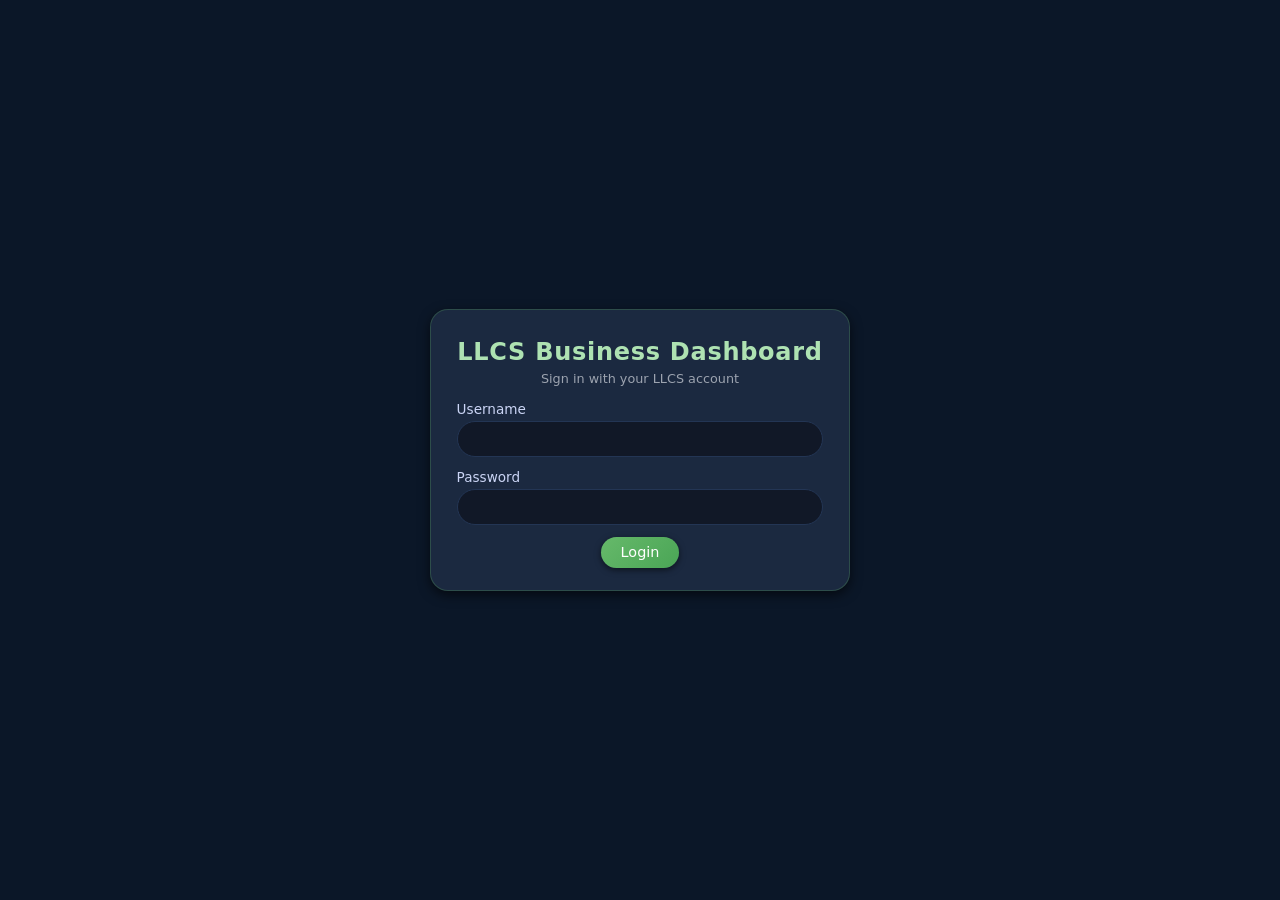
==== index.html @ 6425d0d5 "Update index.html" ====
<!DOCTYPE html>
<html lang="en">
<head>
  <meta charset="UTF-8" />
  <title>LLCS Business Dashboard</title>
  <meta name="viewport" content="width=device-width, initial-scale=1.0" />
  <link rel="icon" type="image/png" href="https://i.postimg.cc/3RJNmCnN/Untitled-removebg-preview.png" />
  <style>
    :root {
      --primary: #66b96a;
      --primary-dark: #3b8d41;
      --primary-light: #aee2b2;

      --accent-blue: #4c8bfd;
      --accent-gray: #8b949e;
      --accent-orange: #e67e22;
      --accent-red: #e74c3c;

      --bg: #0b1728;
      --card: #142239;
      --card-elevated: #1b2940;

      --text: #e5e7eb;
      --border: #233554;

      --shadow: 0 4px 12px rgba(0, 0, 0, 0.6);
      --shadow-soft: 0 2px 6px rgba(0, 0, 0, 0.55);
      --shadow-hover: 0 6px 18px rgba(0, 0, 0, 0.7);
      --fade-in: 0.25s ease-out;
    }

    :root[data-theme="dark"] {
      --primary: #4ade80;
      --primary-dark: #16a34a;
      --primary-light: #22c55e;

      --accent-blue: #60a5fa;
      --accent-gray: #9ca3af;
      --accent-orange: #f97316;
      --accent-red: #f97373;

      --bg: #020616;
      --card: #050a17;
      --card-elevated: #0b1220;

      --text: #e5e7eb;
      --border: #1f2937;

      --shadow: 0 4px 12px rgba(0, 0, 0, 0.7);
      --shadow-soft: 0 2px 6px rgba(0, 0, 0, 0.55);
      --shadow-hover: 0 6px 18px rgba(0, 0, 0, 0.75);
    }

    * { box-sizing: border-box; margin: 0; padding: 0; }
    body {
      font-family: system-ui, -apple-system, BlinkMacSystemFont, 'Segoe UI', Roboto, sans-serif;
      background-color: var(--bg);
      color: var(--text);
      min-height: 100vh;
      max-height: 100vh;
      overflow: hidden;
      display: flex;
      flex-direction: column;
    }
    button { font-family: inherit; }

    .login {
      display: flex;
      flex: 1;
      align-items: center;
      justify-content: center;
      padding: 1.5rem;
      overflow-y: auto;
    }
    .login-card {
      width: 100%;
      max-width: 420px;
      background-color: var(--card-elevated);
      border-radius: 18px;
      box-shadow: var(--shadow);
      padding: 1.8rem 1.6rem 1.4rem;
      animation: fadeIn var(--fade-in);
      border: 1px solid rgba(102, 185, 106, 0.25);
    }
    .login-card h2 {
      text-align: center;
      margin-bottom: 0.3rem;
      color: var(--primary-light);
      letter-spacing: 0.03em;
    }
    .login-subtitle {
      text-align: center;
      font-size: 0.8rem;
      color: #9ca3af;
      margin-bottom: 0.9rem;
    }
    .form-group { margin-bottom: 0.75rem; }
    .form-group label {
      display: block;
      font-size: 0.85rem;
      margin-bottom: 0.28rem;
      color: #cbd5f5;
    }
    .form-group input,
    .form-group select,
    .form-group textarea {
      width: 100%;
      padding: 0.55rem 0.8rem;
      border-radius: 999px;
      border: 1px solid var(--border);
      font-size: 0.92rem;
      background-color: #111827;
      color: var(--text);
      transition: border-color 0.15s ease, box-shadow 0.15s ease, background-color 0.15s ease, transform 0.08s ease;
    }
    .form-group textarea {
      border-radius: 12px;
      min-height: 60px;
      resize: vertical;
    }
    .form-group input::placeholder,
    .form-group textarea::placeholder {
      color: #6b7280;
    }
    .form-group input:focus,
    .form-group select:focus,
    .form-group textarea:focus {
      outline: none;
      border-color: rgba(102, 185, 106, 0.7);
      box-shadow: 0 0 0 2px rgba(102, 185, 106, 0.35);
      background-color: #020617;
      transform: translateY(-1px);
    }
    .form-group-inline { display: flex; gap: 0.6rem; }
    .form-group-inline .form-group { flex: 1; }
    .form-actions {
      margin-top: 0.4rem;
      display: flex;
      gap: 0.5rem;
      flex-wrap: wrap;
    }

    .btn {
      background: linear-gradient(135deg, var(--primary) 0%, #4aa556 100%);
      color: #ffffff;
      border: none;
      border-radius: 999px;
      padding: 0.48rem 1.25rem;
      font-size: 0.9rem;
      cursor: pointer;
      transition: transform 0.12s ease-out, box-shadow 0.15s ease-out, filter 0.15s ease-out;
      display: inline-flex;
      align-items: center;
      justify-content: center;
      gap: 0.35rem;
      box-shadow: var(--shadow-soft);
    }
    .btn:hover { transform: translateY(-1px); box-shadow: var(--shadow-hover); filter: brightness(1.08); }
    .btn:active { transform: translateY(0); box-shadow: var(--shadow-soft); filter: brightness(0.96); }
    .btn.small { padding: 0.32rem 0.9rem; font-size: 0.8rem; }
    .btn.secondary {
      background: rgba(15, 23, 42, 0.7);
      color: var(--primary-light);
      border: 1px solid rgba(102, 185, 106, 0.5);
      box-shadow: none;
    }
    .btn.secondary:hover { box-shadow: var(--shadow-soft); filter: none; }
    .btn.danger { background: linear-gradient(135deg, #f97373 0%, #ef4444 100%); }

    .badge {
      border-radius: 999px;
      padding: 0.1rem 0.4rem;
      font-size: 0.75rem;
      display: inline-flex;
      align-items: center;
      gap: 0.2rem;
    }
    .badge-status-planned { background-color: #1f2937; color: #e5e7eb; }
    .badge-status-in-progress { background-color: #1d3557; color: #9bd3ff; }
    .badge-status-done { background-color: #14532d; color: #bbf7d0; }
    .badge-status-paid { background-color: #064e3b; color: #bbf7d0; }
    .badge-priority-low { background-color: #1f2937; color: #e5e7eb; }
    .badge-priority-medium { background-color: #78350f; color: #fed7aa; }
    .badge-priority-high { background-color: #7f1d1d; color: #fecaca; }

    .alert {
      margin-top: 0.5rem;
      padding: 0.5rem 0.6rem;
      border-radius: 10px;
      font-size: 0.82rem;
      background-color: #7f1d1d;
      color: #fee2e2;
      display: none;
      border: 1px solid #fecaca;
    }
    .alert.show { display: block; }

    .dashboard {
      display: none;
      flex-direction: column;
      max-height: 100vh;
    }
    .header {
      background: linear-gradient(120deg, #1d4ed8 0%, #0f172a 45%, #22c55e 100%);
      color: #ffffff;
      padding: 0.6rem 0.9rem;
      display: flex;
      align-items: center;
      justify-content: space-between;
      flex-shrink: 0;
      box-shadow: 0 3px 14px rgba(0, 0, 0, 0.6);
      z-index: 10;
    }
    .logo {
      font-size: 1.1rem;
      font-weight: 600;
      letter-spacing: 0.04em;
      display: flex;
      align-items: center;
      gap: 0.4rem;
    }
    .logo-img {
      width: 32px;
      height: 32px;
      border-radius: 50%;
      object-fit: contain;
      background-color: rgba(255,255,255,0.2);
      padding: 2px;
    }
    .user-info {
      font-size: 0.82rem;
      display: flex;
      align-items: center;
      gap: 0.45rem;
      flex-wrap: wrap;
      background-color: rgba(15, 23, 42, 0.6);
      padding: 0.25rem 0.6rem;
      border-radius: 999px;
    }
    .admin-tag {
      font-size: 0.75rem;
      padding: 0.1rem 0.5rem;
      border-radius: 999px;
      background-color: rgba(15, 23, 42, 0.7);
      color: #f9fafb;
    }

    .nav-toggle { display: none; }
    .hamburger {
      display: none;
      position: fixed;
      top: 52px;
      right: 0.9rem;
      z-index: 20;
      flex-direction: column;
      justify-content: center;
      align-items: center;
      width: 34px;
      height: 34px;
      background-color: #020617;
      border-radius: 999px;
      cursor: pointer;
      box-shadow: var(--shadow);
    }
    .hamburger span {
      width: 18px;
      height: 2px;
      background-color: #ffffff;
      margin: 2px 0;
      transition: 0.3s;
    }
    .nav {
      background-color: rgba(15, 23, 42, 0.96);
      border-bottom: 1px solid var(--border);
      flex-shrink: 0;
      backdrop-filter: blur(8px);
    }
    .nav-menu {
      list-style: none;
      display: flex;
      flex-wrap: wrap;
      gap: 0.25rem;
      padding: 0.35rem 0.4rem;
    }
    .nav-link {
      display: inline-flex;
      align-items: center;
      padding: 0.35rem 0.9rem;
      border-radius: 999px;
      font-size: 0.84rem;
      color: #cbd5f5;
      text-decoration: none;
      transition: background-color 0.15s ease, transform 0.1s ease, color 0.15s ease;
    }
    .nav-link:hover {
      background-color: rgba(37, 99, 235, 0.25);
      transform: translateY(-1px);
      color: #e5e7eb;
    }
    .nav-link.active { background-color: #2563eb; color: #ffffff; }

    .main {
      flex: 1;
      padding: 0.9rem;
      overflow-y: auto;
      background-color: var(--bg);
    }
    .tab { display: none; animation: fadeIn var(--fade-in); }
    .tab.active { display: block; }

    .card {
      background-color: var(--card-elevated);
      border-radius: 18px;
      box-shadow: var(--shadow-soft);
      padding: 0.85rem 0.9rem;
      margin-bottom: 0.9rem;
      border: 1px solid rgba(15, 23, 42, 0.7);
    }
    .card-header {
      font-weight: 600;
      margin-bottom: 0.25rem;
      color: #bfdbfe;
      font-size: 0.95rem;
    }
    .card-subtitle {
      font-size: 0.78rem;
      color: #9ca3af;
      margin-bottom: 0.5rem;
    }

    .filter-bar {
      position: sticky;
      top: 0;
      z-index: 3;
      margin: -0.85rem -0.9rem 0.7rem;
      padding: 0.45rem 0.9rem 0.55rem;
      background-color: rgba(15, 23, 42, 0.96);
      backdrop-filter: blur(5px);
      border-bottom: 1px solid rgba(37, 99, 235, 0.5);
      border-radius: 18px 18px 0 0;
    }
    .filter-row {
      display: flex;
      flex-wrap: wrap;
      gap: 0.4rem;
      align-items: center;
      font-size: 0.8rem;
      color: #e5e7eb;
    }
    .filter-row input[type="date"],
    .filter-row select,
    .filter-row input[type="text"],
    .filter-row input[type="number"] {
      font-size: 0.78rem;
      padding: 0.22rem 0.6rem;
      border-radius: 999px;
      border: 1px solid var(--border);
      background-color: #020617;
      color: var(--text);
    }

    .table-container {
      margin-top: 0.4rem;
      overflow-x: auto;
      border-radius: 14px;
      border: 1px solid rgba(15, 23, 42, 0.8);
      box-shadow: 0 2px 6px rgba(0, 0, 0, 0.6);
      background-color: var(--card);
    }
    table {
      width: 100%;
      border-collapse: separate;
      border-spacing: 0;
      font-size: 0.86rem;
      color: var(--text);
    }
    th, td {
      padding: 0.5rem 0.6rem;
      text-align: left;
      border-bottom: 1px solid rgba(30, 64, 175, 0.6);
      white-space: nowrap;
      vertical-align: middle;
    }
    thead th {
      background-color: #111827;
      color: #e5e7eb;
      cursor: pointer;
      position: sticky;
      top: 0;
      z-index: 1;
      font-weight: 600;
    }
    thead th.sortable::after {
      content: '⇅';
      font-size: 0.68rem;
      position: absolute;
      right: 4px;
      top: 50%;
      transform: translateY(-50%);
      opacity: 0.55;
    }
    tbody tr:hover { background-color: #1f2937; transform: translateY(-1px); }

    .status-chip {
      display: inline-flex;
      align-items: center;
      gap: 0.25rem;
      font-size: 0.78rem;
      border-radius: 999px;
      padding: 0.1rem 0.55rem;
    }
    .status-chip-dot { width: 7px; height: 7px; border-radius: 50%; }
    .status-planned { background-color: #1f2937; color: #e5e7eb; }
    .status-planned .status-chip-dot { background-color: #9ca3af; }
    .status-in-progress { background-color: #1d3557; color: #9bd3ff; }
    .status-in-progress .status-chip-dot { background-color: #3b82f6; }
    .status-done { background-color: #14532d; color: #bbf7d0; }
    .status-done .status-chip-dot { background-color: #22c55e; }
    .status-paid { background-color: #064e3b; color: #bbf7d0; }
    .status-paid .status-chip-dot { background-color: #22c55e; }

    .status-pending-text { color: #facc15; font-weight: 500; }
    .status-approved-text { color: #22c55e; font-weight: 600; }

    .group-header { background-color: #1e293b; font-weight: 600; cursor: pointer; }
    .row-details { background-color: #020617; border-bottom: 1px solid var(--border); }
    .row-details-inner { padding: 0.4rem 0.7rem 0.6rem; font-size: 0.78rem; color: #e5e7eb; }

    .kanban-bar {
      display: flex;
      justify-content: space-between;
      align-items: center;
      margin-bottom: 0.6rem;
      flex-wrap: wrap;
      gap: 0.4rem;
    }
    .kanban-toggle {
      display: inline-flex;
      align-items: center;
      gap: 0.5rem;
      font-size: 0.8rem;
      background-color: #020617;
      padding: 0.2rem 0.5rem;
      border-radius: 999px;
      border: 1px solid #1d4ed8;
      color: #e5e7eb;
    }
    .kanban-board { display: flex; gap: 0.7rem; overflow-x: auto; padding-bottom: 0.3rem; }
    .kanban-column {
      flex: 0 0 248px;
      background-color: var(--card);
      border-radius: 16px;
      padding: 0.55rem;
      box-shadow: var(--shadow-soft);
      border: 1px solid rgba(15, 23, 42, 0.8);
    }
    .kanban-column-header {
      display: flex; justify-content: space-between; align-items: center;
      margin-bottom: 0.4rem; font-size: 0.82rem; color: #bfdbfe;
    }
    .kanban-list { display: flex; flex-direction: column; gap: 0.35rem; max-height: 50vh; overflow-y: auto; }
    .kanban-card {
      background-color: var(--card-elevated);
      border-radius: 14px;
      padding: 0.45rem 0.55rem;
      box-shadow: var(--shadow-soft);
      font-size: 0.8rem;
      cursor: pointer;
      border: 1px solid rgba(15, 23, 42, 0.8);
    }
    .kanban-card:hover { transform: translateY(-1px); box-shadow: var(--shadow-hover); }
    .kanban-title { font-weight: 600; margin-bottom: 0.1rem; color: #f9fafb; }
    .kanban-meta { display: flex; flex-wrap: wrap; gap: 0.25rem; margin-bottom: 0.15rem; }
    .kanban-footer { display: flex; justify-content: space-between; font-size: 0.75rem; color: #e5e7eb; }
    .tag-pill {
      display: inline-flex;
      align-items: center;
      border-radius: 999px;
      padding: 0.05rem 0.35rem;
      font-size: 0.7rem;
      background-color: #1d4ed8;
      color: #e5e7eb;
    }

    .charts-grid { display: grid; grid-template-columns: 1fr; gap: 0.9rem; }
    .chart-card {
      background-color: var(--card-elevated);
      border-radius: 16px;
      box-shadow: var(--shadow-soft);
      padding: 0.7rem 0.8rem 0.9rem;
      border: 1px solid rgba(15, 23, 42, 0.8);
    }
    .chart-header { display: flex; justify-content: space-between; align-items: center; margin-bottom: 0.3rem; }
    .chart-title { font-size: 0.9rem; font-weight: 600; color: #bfdbfe; }
    .chart-card-fullscreen-badge {
      font-size: 0.75rem;
      color: #9ca3af;
    }
    .chart-wrapper { margin-top: 0.45rem; position: relative; }
    canvas.chart-canvas {
      width: 100%; height: 220px; max-height: 30vh;
      border-radius: 12px; border: 1px solid rgba(30,64,175,0.7); background-color: #020617;
      display: block;
    }
    .chart-loader {
      position: absolute;
      top: 50%; left: 50%;
      width: 32px; height: 32px;
      border-radius: 50%;
      border: 3px solid rgba(0,0,0,0.08);
      border-top-color: var(--primary);
      transform: translate(-50%, -50%);
      animation: spin 0.8s linear infinite;
      opacity: 0; pointer-events: none;
    }
    .chart-loader.show { opacity: 1; }
    .chart-tooltip {
      position: absolute; background-color: #020617;
      border-radius: 8px; padding: 0.28rem 0.4rem;
      font-size: 0.75rem; color: #f9fafb;
      box-shadow: var(--shadow-soft);
      pointer-events: none; transform: translate(-50%, -130%);
      white-space: nowrap; display: none; z-index: 5;
    }

    .chart-card.fullscreen {
      position: fixed;
      inset: 56px 8px 8px 8px;
      z-index: 30;
      background-color: #020617;
      border-radius: 18px;
      box-shadow: 0 12px 40px rgba(0,0,0,0.85);
    }
    .chart-card.fullscreen .chart-canvas {
      height: calc(100vh - 140px);
      max-height: none;
    }

    .totals { display: flex; flex-wrap: wrap; gap: 0.7rem; margin-bottom: 0.8rem; }
    .total-card {
      flex: 1 1 120px; min-width: 120px;
      background-color: var(--card-elevated);
      border-radius: 16px;
      box-shadow: var(--shadow-soft);
      padding: 0.7rem 0.8rem;
      text-align: center;
      border: 1px solid rgba(15, 23, 42, 0.8);
    }
    .total-card .amount { font-size: 1.15rem; font-weight: 600; }
    .net-positive { color: #22c55e; }
    .net-negative { color: var(--accent-red); }

    .toast {
      position: fixed;
      bottom: 0.75rem;
      left: 50%;
      transform: translateX(-50%);
      background-color: rgba(15, 23, 42, 0.96);
      color: #ffffff;
      padding: 0.5rem 0.85rem;
      border-radius: 999px;
      font-size: 0.78rem;
      display: none;
      align-items: center;
      gap: 0.45rem;
      z-index: 50;
      box-shadow: var(--shadow-hover);
    }
    .toast.show { display: inline-flex; animation: fadeIn var(--fade-in); }

    .global-overlay {
      position: fixed;
      inset: 0;
      background-color: rgba(15, 23, 42, 0.7);
      display: none;
      align-items: center;
      justify-content: center;
      z-index: 40;
      backdrop-filter: blur(4px);
    }
    .global-overlay.show { display: flex; animation: fadeIn var(--fade-in); }
    .global-spinner {
      width: 40px; height: 40px; border-radius: 50%;
      border: 4px solid rgba(15, 23, 42, 0.1);
      border-top-color: var(--primary-dark);
      animation: spin 0.9s linear infinite;
      margin: 0 auto;
    }
    .global-overlay-text { margin-top: 0.6rem; font-size: 0.9rem; color: #e5e7eb; text-align: center; }

    /* smoother inline controls in tables */
    .table-container input[type="text"],
    .table-container input[type="number"],
    .table-container input[type="url"],
    .table-container select {
      font-size: 0.8rem;
      padding: 0.28rem 0.6rem;
      border-radius: 999px;
      border: 1px solid var(--border);
      background-color: #020617;
      color: var(--text);
      outline: none;
      transition: border-color 0.15s ease, box-shadow 0.15s ease, background-color 0.15s ease, transform 0.08s ease;
    }
    .table-container input[type="text"]:focus,
    .table-container input[type="number"]:focus,
    .table-container input[type="url"]:focus,
    .table-container select:focus {
      border-color: rgba(102, 185, 106, 0.7);
      box-shadow: 0 0 0 2px rgba(102, 185, 106, 0.35);
      background-color: #020617;
      transform: translateY(-1px);
    }
    .table-container select:hover,
    .table-container input[type="text"]:hover,
    .table-container input[type="number"]:hover,
    .table-container input[type="url"]:hover {
      border-color: rgba(37, 99, 235, 0.7);
    }

    /* nicer custom arrow for all selects */
    select {
      -webkit-appearance: none;
      -moz-appearance: none;
      appearance: none;
      background-image:
        linear-gradient(45deg, transparent 50%, #9ca3af 50%),
        linear-gradient(135deg, #9ca3af 50%, transparent 50%);
      background-position:
        calc(100% - 14px) calc(50% - 3px),
        calc(100% - 9px) calc(50% - 3px);
      background-size: 6px 6px, 6px 6px;
      background-repeat: no-repeat;
      padding-right: 1.6rem;
    }

    @keyframes fadeIn { from { opacity: 0; transform: translateY(4px);} to {opacity:1; transform:translateY(0);} }
    @keyframes spin { 0%{transform:rotate(0);}100%{transform:rotate(360deg);} }

    @media (max-width: 599px) {
      .hamburger { display: flex; }
      .nav {
        position: fixed; top: 48px; left: 0; right: 0;
        max-height: 0; overflow: hidden;
        transition: max-height 0.25s ease;
        z-index: 15;
        box-shadow: 0 2px 10px rgba(0,0,0,0.6);
      }
      .nav-menu { flex-direction: column; padding-bottom: 0.35rem; }
      .nav-toggle:checked ~ .nav { max-height: 260px; }
      .nav-toggle:checked + .hamburger span:nth-child(1) { transform: translateY(4px) rotate(45deg); }
      .nav-toggle:checked + .hamburger span:nth-child(2) { opacity: 0; }
      .nav-toggle:checked + .hamburger span:nth-child(3) { transform: translateY(-4px) rotate(-45deg); }
    }
    @media (min-width: 1025px) {
      .header { padding: 0.65rem 1.3rem; }
      .nav { border-top: 1px solid var(--border); }
      .nav-menu { padding: 0.3rem 1.3rem; gap: 0.4rem; }
      .main { padding: 1.1rem 1.3rem 1.3rem; }
      .charts-grid { grid-template-columns: repeat(3, minmax(0, 1fr)); }
    }
  </style>
</head>
<body>
  <!-- LOGIN PAGE -->
  <div class="login" id="loginPage">
    <div class="login-card">
      <h2>LLCS Business Dashboard</h2>
      <p class="login-subtitle">Sign in with your LLCS account</p>
      <form id="loginForm" onsubmit="return false;">
        <div class="form-group">
          <label for="username">Username</label>
          <input id="username" type="text" autocomplete="off" required />
        </div>
        <div class="form-group">
          <label for="password">Password</label>
          <input id="password" type="password" autocomplete="off" required />
        </div>
        <div class="form-actions" style="justify-content:center;">
          <button type="button" class="btn" id="loginBtn">Login</button>
        </div>
      </form>
      <div id="loginError" class="alert"></div>
    </div>
  </div>

  <!-- DASHBOARD -->
  <div class="dashboard" id="dashboard">
    <header class="header">
      <div class="logo">
        <img src="https://i.postimg.cc/3RJNmCnN/Untitled-removebg-preview.png" alt="LLCS Logo" class="logo-img" />
        LLCS Business Dashboard
      </div>

      <button type="button" class="btn small secondary" id="themeToggleBtn" style="margin-right:0.5rem;">
        <span id="themeToggleLabel">Dark</span> mode
      </button>

      <div class="user-info">
        <span id="currentUserLabel">User</span>
        <span id="currentNameLabel" style="font-weight:500;"></span>
        <span class="admin-tag" id="currentRoleLabel">Role</span>
        <button class="btn danger small" id="logoutBtn">Logout</button>
      </div>
    </header>

    <input type="checkbox" id="navToggle" class="nav-toggle" />
    <label for="navToggle" class="hamburger">
      <span></span><span></span><span></span>
    </label>

    <nav class="nav" id="navBar">
      <ul class="nav-menu">
        <li><a href="#" class="nav-link" data-tab="homeTab" id="homeNav">Home</a></li>
        <li>
          <a href="#" class="nav-link" data-tab="expensesTab" id="expensesNav">
            Expenses <span id="expensesBadge" style="margin-left:4px;font-size:0.75rem;display:none;"></span>
          </a>
        </li>
        <li>
          <a href="#" class="nav-link" data-tab="jobsTab" id="jobsNav">
            Jobs <span id="jobsBadge" style="margin-left:4px;font-size:0.75rem;display:none;"></span>
          </a>
        </li>
        <li><a href="#" class="nav-link" data-tab="kanbanTab" id="kanbanNav">Jobs Columned</a></li>
        <li><a href="#" class="nav-link" data-tab="chartsTab" id="chartsNav">Charts</a></li>
        <li><a href="#" class="nav-link" data-tab="adminTab" id="adminNav" style="display:none;">Admin</a></li>
      </ul>
    </nav>

    <main class="main">
      <!-- HOME TAB -->
      <section class="tab" id="homeTab">
        <div class="card">
          <div class="card-header">Welcome to LLCS Dashboard</div>
          <div class="card-subtitle">
            Track jobs, expenses, and money for Logan’s Lawncare Services in one place.
          </div>
          <p style="font-size:0.86rem;color:#d1d5db;margin-bottom:0.5rem;">
            Use the tabs above to move between features:
          </p>
          <ul style="font-size:0.84rem;color:#e5e7eb;margin-left:1rem;margin-bottom:0.6rem;list-style:disc;">
            <li><strong>Expenses</strong>: submit and review expenses.</li>
            <li><strong>Jobs</strong>: add jobs, payments, and notes.</li>
            <li><strong>Jobs Columned</strong>: Kanban view by status.</li>
            <li><strong>Charts</strong>: visual stats for jobs and money.</li>
            <li><strong>Admin</strong>: accounts, money, and data export (admins only).</li>
          </ul>
          <p style="font-size:0.82rem;color:#9ca3af;">
            Data is stored in your browser’s local storage on this GitHub Pages site.
          </p>
        </div>

        <div class="card" id="homeAdminCard" style="display:none;">
          <div class="card-header">Founder / Admin quick tools</div>
          <div class="card-subtitle">Shortcuts to admin features.</div>
          <div class="form-actions">
            <button type="button" class="btn secondary small" id="homeGoAdminBtn">Open Admin page</button>
            <button type="button" class="btn small" id="exportAllDataBtn">Export all data (JSON)</button>
          </div>
        </div>

        <div class="card" id="homePendingCard" style="display:none;">
          <div class="card-header">Pending approvals</div>
          <div class="card-subtitle" id="homePendingText">
            You have pending expenses to approve.
          </div>
        </div>

        <!-- My summary card -->
        <div class="card" id="homeMySummaryCard" style="display:none; cursor:pointer;">
          <div class="card-header">My summary</div>
          <div class="card-subtitle">Click to open “my jobs this month”.</div>
          <div style="display:flex;flex-wrap:wrap;gap:0.6rem;margin-top:0.4rem;font-size:0.85rem;">
            <div style="flex:1 1 120px;min-width:120px;">
              <div style="color:#9ca3af;">Jobs done this week</div>
              <div id="homeMyJobsWeek" style="font-weight:600;font-size:1.1rem;">0</div>
            </div>
            <div style="flex:1 1 120px;min-width:120px;">
              <div style="color:#9ca3af;">Revenue (my jobs this month)</div>
              <div id="homeMyRevenueMonth" style="font-weight:600;font-size:1.1rem;">$0.00</div>
            </div>
            <div style="flex:1 1 120px;min-width:120px;">
              <div style="color:#9ca3af;">Pending expenses I submitted</div>
              <div id="homeMyPendingExpenses" style="font-weight:600;font-size:1.1rem;">0</div>
            </div>
          </div>
        </div>
      </section>

      <!-- EXPENSES TAB -->
      <section class="tab" id="expensesTab">
        <div class="card">
          <div class="filter-bar">
            <div class="filter-row">
              <span><strong>Expenses</strong> filters:</span>
              <input type="text" id="expenseSearch" placeholder="Search description/name..." />
              <select id="expenseStatusFilter">
                <option value="all">All statuses</option>
                <option value="pending">Pending</option>
                <option value="approved">Approved</option>
              </select>
              <span>Date:</span>
              <select id="expenseQuickRange">
                <option value="all">All time</option>
                <option value="week">This week</option>
                <option value="month">This month</option>
                <option value="season">This season</option>
                <option value="year">This year</option>
              </select>
              <input type="date" id="expenseFromDate" />
              <input type="date" id="expenseToDate" />
              <button type="button" class="btn small secondary" id="expenseFilterApply">Apply</button>
              <button type="button" class="btn small secondary" id="expenseFilterClear">Clear</button>
            </div>
          </div>
          <div class="card-header">Add Expense</div>
          <div class="card-subtitle">All users can submit expenses; admins approve.</div>
          <form id="expenseForm" onsubmit="return false;">
            <div class="form-group">
              <label for="expenseDesc">Description</label>
              <input id="expenseDesc" type="text" required />
            </div>
            <div class="form-group-inline">
              <div class="form-group">
                <label for="expenseAmount">Amount</label>
                <input id="expenseAmount" type="number" min="0" step="0.01" required />
              </div>
              <div class="form-group">
                <label for="expenseDate">Date</label>
                <input id="expenseDate" type="date" required />
              </div>
            </div>
            <div class="form-actions">
              <button type="button" class="btn" id="addExpenseBtn">Save expense</button>
              <button type="button" class="btn secondary small" id="exportExpensesCsvBtn">Export CSV</button>
            </div>
          </form>
        </div>

        <div class="card">
          <div class="card-header">Expenses List</div>
          <div class="card-subtitle">Pending and approved expenses.</div>
          <div class="table-container">
            <table id="expensesTable">
              <thead>
                <tr>
                  <th class="sortable" data-sort="desc" data-key="description">Description</th>
                  <th class="sortable" data-sort="desc" data-key="amount">Amount</th>
                  <th class="sortable" data-sort="desc" data-key="date">Date</th>
                  <th class="sortable" data-sort="desc" data-key="status">Status</th>
                  <th class="sortable" data-sort="desc" data-key="submittedByName">Submitted By</th>
                  <th>Actions</th>
                </tr>
              </thead>
              <tbody id="expensesBody"></tbody>
            </table>
          </div>
        </div>
      </section>

      <!-- JOBS TAB -->
      <section class="tab" id="jobsTab">
        <div class="card">
          <div class="filter-bar">
            <div class="filter-row">
              <span><strong>Jobs</strong> filters:</span>
              <input type="text" id="jobSearch" placeholder="Search job/tags/name..." />
              <select id="jobStatusFilter">
                <option value="all">All status</option>
                <option value="planned">Planned</option>
                <option value="in_progress">In progress</option>
                <option value="done">Done</option>
                <option value="paid">Paid</option>
              </select>
              <select id="jobPriorityFilter">
                <option value="all">All priority</option>
                <option value="low">Low</option>
                <option value="medium">Medium</option>
                <option value="high">High</option>
              </select>
              <select id="jobViewFilter">
                <option value="all">All jobs</option>
                <option value="mine">My jobs</option>
              </select>
              <span>Date:</span>
              <select id="jobQuickRange">
                <option value="all">All time</option>
                <option value="week">This week</option>
                <option value="month">This month</option>
                <option value="season">This season</option>
                <option value="year">This year</option>
              </select>
              <input type="date" id="jobFromDate" />
              <input type="date" id="jobToDate" />
              <button type="button" class="btn small secondary" id="jobFilterApply">Apply</button>
              <button type="button" class="btn small secondary" id="jobFilterClear">Clear</button>
            </div>
          </div>
          <div class="card-header">Add Job</div>
          <div class="card-subtitle">Creator and display name are from your account.</div>
          <form id="jobForm" onsubmit="return false;">
            <div class="form-group">
              <label for="jobName">Job name</label>
              <input id="jobName" type="text" required />
            </div>
            <div class="form-group-inline">
              <div class="form-group">
                <label for="jobSize">Size</label>
                <select id="jobSize" required>
                  <option value="">Select size</option>
                  <option value="small">Small</option>
                  <option value="medium">Medium</option>
                  <option value="large">Large</option>
                </select>
              </div>
              <div class="form-group">
                <label for="jobPayment">Payment</label>
                <input id="jobPayment" type="number" min="0" step="0.01" required />
              </div>
            </div>
            <div class="form-group-inline">
              <div class="form-group">
                <label for="jobStatus">Status</label>
                <select id="jobStatus" required>
                  <option value="planned">Planned</option>
                  <option value="in_progress">In progress</option>
                  <option value="done">Done</option>
                  <option value="paid">Paid</option>
                </select>
              </div>
              <div class="form-group">
                <label for="jobPriority">Priority</label>
                <select id="jobPriority" required>
                  <option value="medium">Medium</option>
                  <option value="low">Low</option>
                  <option value="high">High</option>
                </select>
              </div>
            </div>
            <div class="form-group">
              <label for="jobTags">Tags (comma separated)</label>
              <input id="jobTags" type="text" placeholder="design,urgent,client-x" />
            </div>
            <div class="form-group">
              <label for="jobAttachment">Attachment URL (optional)</label>
              <input id="jobAttachment" type="url" placeholder="https://..." />
            </div>
            <div class="form-group">
              <label for="jobNotes">Notes</label>
              <textarea id="jobNotes" placeholder="Optional notes or details"></textarea>
            </div>
            <div class="form-actions">
              <button type="button" class="btn" id="addJobBtn">Save job</button>
              <button type="button" class="btn secondary small" id="exportJobsCsvBtn">Export Jobs CSV</button>
            </div>
          </form>
        </div>

        <div class="card">
          <div class="card-header">Jobs List</div>
          <div class="card-subtitle">Grouped by worker (display name). Admin can edit all jobs.</div>
          <div class="table-container">
            <table id="jobsTable">
              <thead>
                <tr>
                  <th class="sortable" data-sort="desc" data-key="name">Job</th>
                  <th class="sortable" data-sort="desc" data-key="status">Status</th>
                  <th class="sortable" data-sort="desc" data-key="priority">Priority</th>
                  <th class="sortable" data-sort="desc" data-key="size">Size</th>
                  <th class="sortable" data-sort="desc" data-key="payment">Payment</th>
                  <th class="sortable" data-sort="desc" data-key="date">Date</th>
                  <th>Who</th>
                  <th>Tags</th>
                  <th>Attachment</th>
                  <th>Action</th>
                </tr>
              </thead>
              <tbody id="jobsBody"></tbody>
            </table>
          </div>
        </div>
      </section>

      <!-- KANBAN TAB -->
      <section class="tab" id="kanbanTab">
        <div class="card">
          <div class="kanban-bar">
            <div>
              <span class="card-header">Jobs Columned</span>
              <span class="card-subtitle">Status columns (planned → paid), showing worker display names.</span>
            </div>
            <div class="kanban-toggle">
              <label><input type="radio" name="kanbanView" value="all" checked /> All jobs</label>
              <label><input type="radio" name="kanbanView" value="mine" /> My jobs</label>
            </div>
          </div>
          <div class="kanban-board" id="kanbanBoard"></div>
        </div>
      </section>

      <!-- CHARTS TAB -->
      <section class="tab" id="chartsTab">
        <div class="card">
          <div class="card-header">Filters & goals</div>

          <div class="filter-row" style="margin-bottom:0.4rem;">
            <span>Monthly revenue goal:</span>
            <input type="number" id="chartsMonthlyGoal" min="0" step="50" style="width:110px;" />
            <button type="button" class="btn small secondary" id="saveChartsGoalBtn">Save goal</button>
            <span id="chartsGoalSummary" style="font-size:0.78rem;color:#9ca3af;"></span>
          </div>

          <div class="filter-row">
            <span>Date range:</span>
            <input type="date" id="chartsFromDate" />
            <input type="date" id="chartsToDate" />
            <span>Timeframe:</span>
            <select id="chartsTimeframe">
              <option value="all">All</option>
              <option value="week">Last 7 days</option>
              <option value="month">Last 30 days</option>
              <option value="year">Last 365 days</option>
            </select>
            <button type="button" class="btn small secondary" id="applyChartsFilterBtn">Apply</button>
          </div>
        </div>

        <div class="charts-grid">
          <div class="chart-card">
            <div class="chart-header">
              <div class="chart-title">Top workers by job count</div>
              <div class="chart-card-fullscreen-badge">Click chart to toggle fullscreen</div>
            </div>
            <div class="chart-wrapper">
              <canvas id="workersChart" class="chart-canvas"></canvas>
              <div class="chart-loader" id="workersChartLoader"></div>
              <div class="chart-tooltip" id="workersChartTooltip"></div>
            </div>
          </div>

          <div class="chart-card">
            <div class="chart-header">
              <div class="chart-title">Daily revenue</div>
              <div class="chart-card-fullscreen-badge">Click chart to toggle fullscreen</div>
            </div>
            <div class="chart-wrapper">
              <canvas id="revenueChart" class="chart-canvas"></canvas>
              <div class="chart-loader" id="revenueChartLoader"></div>
              <div class="chart-tooltip" id="revenueChartTooltip"></div>
            </div>
          </div>

          <div class="chart-card">
            <div class="chart-header">
              <div class="chart-title">Income vs expenses (net)</div>
              <div class="chart-card-fullscreen-badge">Click chart to toggle fullscreen</div>
            </div>
            <div class="chart-wrapper">
              <canvas id="balanceChart" class="chart-canvas"></canvas>
              <div class="chart-loader" id="balanceChartLoader"></div>
              <div class="chart-tooltip" id="balanceChartTooltip"></div>
            </div>
          </div>

          <div class="chart-card">
            <div class="chart-header">
              <div class="chart-title">Jobs by status</div>
              <div class="chart-card-fullscreen-badge">Click chart to toggle fullscreen</div>
            </div>
            <div class="chart-wrapper">
              <canvas id="statusChart" class="chart-canvas"></canvas>
              <div class="chart-loader" id="statusChartLoader"></div>
              <div class="chart-tooltip" id="statusChartTooltip"></div>
            </div>
          </div>

          <div class="chart-card">
            <div class="chart-header">
              <div class="chart-title">Revenue by job size</div>
              <div class="chart-card-fullscreen-badge">Click chart to toggle fullscreen</div>
            </div>
            <div class="chart-wrapper">
              <canvas id="sizeChart" class="chart-canvas"></canvas>
              <div class="chart-loader" id="sizeChartLoader"></div>
              <div class="chart-tooltip" id="sizeChartTooltip"></div>
            </div>
          </div>

          <div class="chart-card">
            <div class="chart-header">
              <div class="chart-title">Earnings by worker</div>
              <div class="chart-card-fullscreen-badge">Click chart to toggle fullscreen</div>
            </div>
            <div class="chart-wrapper">
              <canvas id="userChart" class="chart-canvas"></canvas>
              <div class="chart-loader" id="userChartLoader"></div>
              <div class="chart-tooltip" id="userChartTooltip"></div>
            </div>
          </div>
        </div>
      </section>

      <!-- ADMIN TAB -->
      <section class="tab" id="adminTab">
        <div class="card">
          <div class="card-header">Admin overview</div>
          <div class="card-subtitle">Founder and Admin can manage accounts, money, and exports.</div>
        </div>

        <div class="card">
          <div class="card-header">Accounts</div>
          <div class="card-subtitle">Create, edit, or remove accounts. Founder can change roles.</div>
          <form id="createUserForm" onsubmit="return false;">
            <div class="form-group">
              <label for="newName">Display name</label>
              <input id="newName" type="text" placeholder="e.g. Logan M." required />
            </div>
            <div class="form-group">
              <label for="newUsername">Username</label>
              <input id="newUsername" type="text" required />
            </div>
            <div class="form-group">
              <label for="newPassword">Password</label>
              <input id="newPassword" type="password" required />
            </div>
            <div class="form-actions">
              <button type="button" class="btn" id="createUserBtn">Create user</button>
            </div>
          </form>
          <div id="createUserError" class="alert"></div>

          <hr style="margin:0.9rem 0;border:none;border-top:1px solid #1f2937;" />

          <div class="card-subtitle">Existing accounts</div>
          <div class="table-container" style="max-height:220px;">
            <table id="usersTable">
              <thead>
                <tr>
                  <th>Username</th>
                  <th>Name</th>
                  <th>Role</th>
                  <th>Actions</th>
                </tr>
              </thead>
              <tbody id="usersBody"></tbody>
            </table>
          </div>
        </div>

        <div class="card">
          <div class="card-header">Money totals</div>
          <div class="card-subtitle">Based on approved jobs and approved expenses.</div>
          <div class="totals">
            <div class="total-card"><h4>Income</h4><div class="amount" id="incomeTotal">$0.00</div></div>
            <div class="total-card"><h4>Expenses</h4><div class="amount" id="expensesTotal">$0.00</div></div>
            <div class="total-card"><h4>Net</h4><div class="amount" id="netTotal">$0.00</div></div>
          </div>
          <div class="filter-row">
            <span>Date range:</span>
            <input type="date" id="moneyFromDate" />
            <input type="date" id="moneyToDate" />
            <button type="button" class="btn small secondary" id="applyMoneyFilterBtn">Apply</button>
            <button type="button" class="btn small secondary" id="moneyFilterClear">Clear</button>
            <button type="button" class="btn small secondary" id="exportMoneyCsvBtn">Export Money CSV</button>
          </div>
        </div>

        <div class="card">
          <div class="card-header">All transactions</div>
          <div class="card-subtitle">Jobs (income) and approved expenses (outgoing).</div>
          <div class="table-container">
            <table id="moneyTable">
              <thead>
                <tr>
                  <th class="sortable" data-sort="desc" data-key="date">Date</th>
                  <th>Type</th>
                  <th>Description</th>
                  <th class="sortable" data-sort="desc" data-key="amount">Amount</th>
                  <th>Who</th>
                </tr>
              </thead>
              <tbody id="moneyBody"></tbody>
            </table>
          </div>
        </div>

        <div class="card">
          <div class="card-header">Data export</div>
          <div class="card-subtitle">Download full LLCS data as JSON.</div>
          <button type="button" class="btn" id="exportAllDataBtnAdmin">Export all data (JSON)</button>
        </div>
      </section>
    </main>
  </div>

  <!-- OVERLAY & TOAST -->
  <div class="global-overlay" id="globalOverlay">
    <div>
      <div class="global-spinner"></div>
      <div class="global-overlay-text" id="globalOverlayText">Saving...</div>
    </div>
  </div>

  <div class="toast" id="toast">
    <span id="toastMessage">Action completed</span>
    <button type="button" class="btn secondary small" id="toastUndoBtn" style="display:none;">Undo</button>
  </div>

  <script>
    const STORAGE_KEYS = {
      users: 'bd_users',
      expenses: 'bd_expenses',
      jobs: 'bd_jobs',
      session: 'bd_currentUser',
      meta: 'bd_meta',
      prefs: 'bd_prefs'
    };
    const DEFAULT_META = { version: 3 };
    const ROLES = { FOUNDER: 'founder', ADMIN: 'admin', EMPLOYEE: 'employee' };

    function isFounder(u) { return u && u.role === ROLES.FOUNDER; }
    function isAdmin(u) { return u && (u.role === ROLES.ADMIN || u.role === ROLES.FOUNDER); }
    function canManageUsers(u) { return isAdmin(u); }
    function canEditRoles(u) { return isFounder(u); }
    function userCanExport(u) { return isAdmin(u); }

    let lastDeleted = null;

    function getToday() {
      const d = new Date();
      const y = d.getFullYear();
      const m = String(d.getMonth() + 1).padStart(2, '0');
      const dy = String(d.getDate()).padStart(2, '0');
      return y + '-' + m + '-' + dy;
    }

    function readJSON(key, defVal) {
      try {
        const raw = localStorage.getItem(key);
        if (!raw) return defVal;
        const parsed = JSON.parse(raw);
        return parsed ?? defVal;
      } catch {
        return defVal;
      }
    }

    function writeJSON(key, val) {
      localStorage.setItem(key, JSON.stringify(val));
    }

    function parseAmount(v) {
      const n = Number(v);
      if (Number.isNaN(n) || n < 0) return null;
      return Math.round(n * 100) / 100;
    }

    function validDateStr(s) {
      if (!s || !/^[0-9]{4}-[0-9]{2}-[0-9]{2}$/.test(s)) return false;
      return !Number.isNaN(Date.parse(s));
    }

    function dateInRange(d, from, to) {
      if (!validDateStr(d)) return false;
      const t = Date.parse(d);
      if (from && validDateStr(from) && t < Date.parse(from)) return false;
      if (to && validDateStr(to) && t > Date.parse(to)) return false;
      return true;
    }

    function formatCurrency(a) {
      return '$' + a.toFixed(2);
    }

    function showGlobalOverlay(text) {
      const o = document.getElementById('globalOverlay');
      const t = document.getElementById('globalOverlayText');
      if (text) t.textContent = text;
      o.classList.add('show');
      setTimeout(() => o.classList.remove('show'), 250);
    }

    function showToast(msg, undo = false) {
      const toast = document.getElementById('toast');
      document.getElementById('toastMessage').textContent = msg;
      document.getElementById('toastUndoBtn').style.display = undo ? 'inline-flex' : 'none';
      toast.classList.add('show');
      clearTimeout(showToast._t);
      showToast._t = setTimeout(() => toast.classList.remove('show'), 3500);
    }

    function getPrefs() {
      return readJSON(STORAGE_KEYS.prefs, {
        theme: 'light',
        lastTab: 'homeTab',
        jobsView: 'all',
        kanbanView: 'all',
        monthlyGoal: 1500
      });
    }

    function savePrefs(prefs) {
      writeJSON(STORAGE_KEYS.prefs, prefs);
    }

    function applyThemeFromPrefs() {
      const prefs = getPrefs();
      const theme = prefs.theme === 'dark' ? 'dark' : 'light';
      document.documentElement.setAttribute('data-theme', theme);
      const label = document.getElementById('themeToggleLabel');
      if (label) label.textContent = theme === 'dark' ? 'Light' : 'Dark';
    }

    function getQuickRange(which) {
      if (!which || which === 'all') return { from: '', to: '' };

      const todayStr = getToday();
      const today = new Date(todayStr);
      const to = todayStr;

      if (which === 'week') {
        const day = today.getDay();
        const diffToMonday = (day === 0 ? -6 : 1 - day);
        const fromDate = new Date(today);
        fromDate.setDate(today.getDate() + diffToMonday);
        const y = fromDate.getFullYear();
        const m = String(fromDate.getMonth() + 1).padStart(2, '0');
        const d = String(fromDate.getDate()).padStart(2, '0');
        return { from: y + '-' + m + '-' + d, to };
      }

      if (which === 'month') {
        const fromDate = new Date(today.getFullYear(), today.getMonth(), 1);
        const y = fromDate.getFullYear();
        const m = String(fromDate.getMonth() + 1).padStart(2, '0');
        const d = String(fromDate.getDate()).padStart(2, '0');
        return { from: y + '-' + m + '-' + d, to };
      }

      if (which === 'year') {
        const fromDate = new Date(today.getFullYear(), 0, 1);
        const y = fromDate.getFullYear();
        return { from: y + '-01-01', to };
      }

      if (which === 'season') {
        const year = today.getFullYear();
        const seasonStart = new Date(year, 2, 1);
        const fromDate = seasonStart > today ? new Date(year - 1, 2, 1) : seasonStart;
        const y = fromDate.getFullYear();
        const m = String(fromDate.getMonth() + 1).padStart(2, '0');
        const d = String(fromDate.getDate()).padStart(2, '0');
        return { from: y + '-' + m + '-' + d, to };
      }

      return { from: '', to: '' };
    }

    function getWeekStart(dateStr) {
      const d = new Date(dateStr);
      const day = d.getDay();
      const diffToMonday = (day === 0 ? -6 : 1 - day);
      d.setDate(d.getDate() + diffToMonday);
      const y = d.getFullYear();
      const m = String(d.getMonth() + 1).padStart(2, '0');
      const dy = String(d.getDate()).padStart(2, '0');
      return y + '-' + m + '-' + dy;
    }

    function isInCurrentWeek(dateStr) {
      if (!validDateStr(dateStr)) return false;
      const todayStr = getToday();
      const startThisWeek = getWeekStart(todayStr);
      return dateInRange(dateStr, startThisWeek, todayStr);
    }

    function isInCurrentMonth(dateStr) {
      if (!validDateStr(dateStr)) return false;
      const todayStr = getToday();
      const d = new Date(todayStr);
      const from = d.getFullYear() + '-' + String(d.getMonth() + 1).padStart(2, '0') + '-01';
      return dateInRange(dateStr, from, todayStr);
    }

    function ensureMetaAndMigrate() {
      let meta = readJSON(STORAGE_KEYS.meta, null);
      if (!meta || typeof meta.version !== 'number' || meta.version < 3) {
        meta = DEFAULT_META;
        writeJSON(STORAGE_KEYS.meta, meta);

        let users = readJSON(STORAGE_KEYS.users, []);
        users = users.map(u => ({
          username: u.username,
          password: u.password,
          role: u.role || ROLES.EMPLOYEE,
          name: u.name || u.username
        }));
        writeJSON(STORAGE_KEYS.users, users);

        let jobs = readJSON(STORAGE_KEYS.jobs, []);
        jobs = jobs.map(j => ({
          id: j.id || Date.now(),
          name: j.name || '',
          size: j.size || 'medium',
          who: j.who || 'unknown',
          whoName: j.whoName || j.who || 'unknown',
          payment: typeof j.payment === 'number' ? j.payment : 0,
          date: j.date || getToday(),
          notes: j.notes || '',
          status: j.status || 'planned',
          priority: j.priority || 'medium',
          tags: Array.isArray(j.tags)
            ? j.tags
            : (typeof j.tags === 'string'
              ? j.tags.split(',').map(t => t.trim()).filter(Boolean)
              : []),
          attachmentUrl: j.attachmentUrl || '',
          createdAt: j.createdAt || j.date || getToday(),
          updatedAt: j.updatedAt || j.date || getToday(),
          lastEditedBy: j.lastEditedBy || j.who || 'unknown',
          lastEditedByName: j.lastEditedByName || j.whoName || j.who || 'unknown'
        }));
        writeJSON(STORAGE_KEYS.jobs, jobs);

        let expenses = readJSON(STORAGE_KEYS.expenses, []);
        expenses = expenses.map(e => ({
          id: e.id || Date.now(),
          description: e.description || '',
          amount: typeof e.amount === 'number' ? e.amount : 0,
          date: e.date || getToday(),
          status: e.status === 'approved' ? 'approved' : 'pending',
          submittedBy: e.submittedBy || 'unknown',
          submittedByName: e.submittedByName || e.submittedBy || 'unknown'
        }));
        writeJSON(STORAGE_KEYS.expenses, expenses);
      }
    }

    function ensureAdminUser() {
      let users = readJSON(STORAGE_KEYS.users, []);
      let founder = users.find(u => u.username === 'LLCSFounder');
      if (!founder) {
        founder = {
          username: 'LLCSFounder',
          password: 'LLCSFounderLog4576',
          role: ROLES.FOUNDER,
          name: 'Logan M.'
        };
        users.push(founder);
      } else {
        founder.password = 'LLCSFounderLog4576';
        founder.role = ROLES.FOUNDER;
        founder.name = 'Logan M.';
      }
      writeJSON(STORAGE_KEYS.users, users);
    }

    function getCurrentUser() {
      try {
        const raw = localStorage.getItem(STORAGE_KEYS.session);
        if (!raw) return null;
        const u = JSON.parse(raw);
        if (!u || !u.username || !u.role) return null;
        return u;
      } catch {
        return null;
      }
    }

    function setCurrentUser(u) {
      localStorage.setItem(STORAGE_KEYS.session, JSON.stringify(u));
    }

    function clearSession() {
      localStorage.removeItem(STORAGE_KEYS.session);
    }

    function getUserDisplayName(username) {
      const users = readJSON(STORAGE_KEYS.users, []);
      const f = users.find(u => u.username === username);
      return f ? (f.name || f.username) : username;
    }

    const loginPage = document.getElementById('loginPage');
    const dashboard = document.getElementById('dashboard');
    const loginBtn = document.getElementById('loginBtn');
    const loginError = document.getElementById('loginError');
    const currentUserLabel = document.getElementById('currentUserLabel');
    const currentNameLabel = document.getElementById('currentNameLabel');
    const currentRoleLabel = document.getElementById('currentRoleLabel');
    const logoutBtn = document.getElementById('logoutBtn');
    const navToggle = document.getElementById('navToggle');
    const adminNav = document.getElementById('adminNav');
    const homeAdminCard = document.getElementById('homeAdminCard');
    const homeGoAdminBtn = document.getElementById('homeGoAdminBtn');

    const tabs = {
      homeTab: document.getElementById('homeTab'),
      expensesTab: document.getElementById('expensesTab'),
      jobsTab: document.getElementById('jobsTab'),
      kanbanTab: document.getElementById('kanbanTab'),
      chartsTab: document.getElementById('chartsTab'),
      adminTab: document.getElementById('adminTab')
    };
    const navLinks = document.querySelectorAll('.nav-link[data-tab]');
    const themeToggleBtn = document.getElementById('themeToggleBtn');

    if (themeToggleBtn) {
      themeToggleBtn.addEventListener('click', () => {
        const prefs = getPrefs();
        const nextTheme = prefs.theme === 'dark' ? 'light' : 'dark';
        prefs.theme = nextTheme;
        savePrefs(prefs);
        applyThemeFromPrefs();
      });
    }

    function showLogin() {
      loginPage.style.display = 'flex';
      dashboard.style.display = 'none';
    }

    function showDashboard() {
      loginPage.style.display = 'none';
      dashboard.style.display = 'flex';
    }

    function setActiveTab(id) {
      Object.keys(tabs).forEach(t => {
        tabs[t].classList.toggle('active', t === id);
      });
      navLinks.forEach(a => {
        a.classList.toggle('active', a.dataset.tab === id);
      });
      const prefs = getPrefs();
      prefs.lastTab = id;
      savePrefs(prefs);
    }

    function closeMobileNav() {
      if (navToggle) navToggle.checked = false;
    }

    navLinks.forEach(link => {
      link.addEventListener('click', e => {
        e.preventDefault();
        const tabId = link.dataset.tab;
        const u = getCurrentUser();
        if (tabId === 'adminTab' && !isAdmin(u)) {
          alert('Admin/Founder only.');
          return;
        }
        setActiveTab(tabId);
        closeMobileNav();
        if (tabId === 'kanbanTab') refreshKanban();
        if (tabId === 'chartsTab') refreshCharts();
        if (tabId === 'adminTab') {
          refreshMoney();
          refreshUsersTable();
        }
      });
    });

    homeGoAdminBtn.addEventListener('click', () => {
      const u = getCurrentUser();
      if (!isAdmin(u)) {
        alert('Admin/Founder only.');
        return;
      }
      setActiveTab('adminTab');
      refreshMoney();
      refreshUsersTable();
    });

    function updateHeaderUser(u) {
      currentUserLabel.textContent = u.username;
      currentNameLabel.textContent = '· ' + (u.name || u.username);
      let role = 'Employee';
      if (u.role === ROLES.FOUNDER) role = 'Founder';
      else if (u.role === ROLES.ADMIN) role = 'Admin';
      currentRoleLabel.textContent = role;

      if (isAdmin(u)) {
        adminNav.style.display = 'inline-flex';
        homeAdminCard.style.display = 'block';
      } else {
        adminNav.style.display = 'none';
        homeAdminCard.style.display = 'none';
      }

      const canExp = userCanExport(u);
      ['exportJobsCsvBtn', 'exportExpensesCsvBtn', 'exportMoneyCsvBtn', 'exportAllDataBtn', 'exportAllDataBtnAdmin']
        .forEach(id => {
          const el = document.getElementById(id);
          if (el) el.style.display = canExp ? 'inline-flex' : 'none';
        });

      updateBadgesAndHomeBanner();
    }

    logoutBtn.addEventListener('click', () => {
      clearSession();
      showLogin();
    });

    function handleLogin() {
      const username = (document.getElementById('username').value || '').trim();
      const password = (document.getElementById('password').value || '').trim();
      if (!username || !password) {
        loginError.textContent = 'Please enter username and password.';
        loginError.classList.add('show');
        return;
      }

      ensureAdminUser();
      const users = readJSON(STORAGE_KEYS.users, []);
      let found = users.find(u => u.username === username && u.password === password);

      if (!found && username === 'LLCSFounder' && password === 'LLCSTemp123') {
        found = {
          username: 'LLCSFounder',
          password: 'LLCSFounderLog4576',
          role: ROLES.FOUNDER,
          name: 'Logan M.'
        };
        const idx = users.findIndex(u => u.username === 'LLCSFounder');
        if (idx >= 0) users[idx] = found; else users.push(found);
        writeJSON(STORAGE_KEYS.users, users);
      }

      if (!found) {
        loginError.textContent = 'Invalid login.';
        loginError.classList.add('show');
        return;
      }

      loginError.classList.remove('show');
      setCurrentUser(found);
      updateHeaderUser(found);
      showDashboard();

      const prefs = getPrefs();
      const startTab = prefs.lastTab && prefs.lastTab in tabs ? prefs.lastTab : 'homeTab';
      setActiveTab(startTab);

      refreshAllUI();
      refreshUsersTable();
      showToast('Welcome back, ' + (found.name || found.username));
    }

    loginBtn.addEventListener('click', handleLogin);

    // USERS / ADMIN
    const createUserBtn = document.getElementById('createUserBtn');
    const createUserError = document.getElementById('createUserError');
    const usersBody = document.getElementById('usersBody');

    createUserBtn.addEventListener('click', () => {
      const u = getCurrentUser();
      if (!canManageUsers(u)) {
        alert('Admin/Founder only.');
        return;
      }
      const name = (document.getElementById('newName').value || '').trim();
      const username = (document.getElementById('newUsername').value || '').trim();
      const password = (document.getElementById('newPassword').value || '').trim();
      if (!name || !username || !password) {
        createUserError.textContent = 'All fields are required.';
        createUserError.classList.add('show');
        return;
      }
      ensureAdminUser();
      let users = readJSON(STORAGE_KEYS.users, []);
      if (users.some(x => x.username === username)) {
        createUserError.textContent = 'Username already exists.';
        createUserError.classList.add('show');
        return;
      }
      users.push({ username, password, role: ROLES.EMPLOYEE, name });
      writeJSON(STORAGE_KEYS.users, users);
      createUserError.classList.remove('show');
      ['newName', 'newUsername', 'newPassword'].forEach(id => {
        document.getElementById(id).value = '';
      });
      refreshUsersTable();
      showToast('Employee account created');
    });

    function refreshUsersTable() {
      const cur = getCurrentUser();
      usersBody.innerHTML = '';
      if (!canManageUsers(cur)) return;
      const users = readJSON(STORAGE_KEYS.users, []);
      users.forEach(u => {
        const tr = document.createElement('tr');

        const uTd = document.createElement('td');
        uTd.textContent = u.username;

        const nTd = document.createElement('td');
        const nameInput = document.createElement('input');
        nameInput.type = 'text';
        nameInput.value = u.name || u.username;
        nameInput.style.width = '120px';
        nameInput.addEventListener('change', () => {
          updateUserField(u.username, 'name', nameInput.value.trim());
        });
        nTd.appendChild(nameInput);

        const roleTd = document.createElement('td');
        if (canEditRoles(cur) && u.username !== cur.username) {
          const sel = document.createElement('select');
          [
            { v: ROLES.EMPLOYEE, l: 'Employee' },
            { v: ROLES.ADMIN, l: 'Admin' },
            { v: ROLES.FOUNDER, l: 'Founder' }
          ].forEach(r => {
            const opt = document.createElement('option');
            opt.value = r.v;
            opt.textContent = r.l;
            if (u.role === r.v) opt.selected = true;
            sel.appendChild(opt);
          });
          sel.addEventListener('change', () => {
            updateUserField(u.username, 'role', sel.value);
          });
          roleTd.appendChild(sel);
        } else {
          roleTd.textContent =
            u.role === ROLES.FOUNDER ? 'Founder' :
            u.role === ROLES.ADMIN ? 'Admin' : 'Employee';
        }

        const aTd = document.createElement('td');
        if (canManageUsers(cur) && u.username !== cur.username) {
          const del = document.createElement('button');
          del.className = 'btn small danger';
          del.textContent = 'Delete';
          del.addEventListener('click', () => {
            if (confirm('Delete user "' + u.username + '"?')) {
              deleteUser(u.username);
            }
          });
          aTd.appendChild(del);
        } else {
          aTd.textContent = '-';
        }

        tr.appendChild(uTd);
        tr.appendChild(nTd);
        tr.appendChild(roleTd);
        tr.appendChild(aTd);
        usersBody.appendChild(tr);
      });
    }

    function updateUserField(username, key, value) {
      const users = readJSON(STORAGE_KEYS.users, []);
      const idx = users.findIndex(u => u.username === username);
      if (idx < 0) return;
      users[idx][key] = value;
      writeJSON(STORAGE_KEYS.users, users);
      refreshUsersTable();
      showToast('User updated');
    }

    function deleteUser(username) {
      let users = readJSON(STORAGE_KEYS.users, []);
      users = users.filter(u => u.username !== username);
      writeJSON(STORAGE_KEYS.users, users);
      refreshUsersTable();
      showToast('User deleted');
    }

    // EXPENSES
    const addExpenseBtn = document.getElementById('addExpenseBtn');
    const expenseDesc = document.getElementById('expenseDesc');
    const expenseAmount = document.getElementById('expenseAmount');
    const expenseDate = document.getElementById('expenseDate');
    const expensesBody = document.getElementById('expensesBody');
    const expenseSearch = document.getElementById('expenseSearch');
    const expenseStatusFilter = document.getElementById('expenseStatusFilter');
    const expenseFromDate = document.getElementById('expenseFromDate');
    const expenseToDate = document.getElementById('expenseToDate');
    const expenseQuickRange = document.getElementById('expenseQuickRange');
    const expenseFilterApply = document.getElementById('expenseFilterApply');
    const expenseFilterClear = document.getElementById('expenseFilterClear');
    const exportExpensesCsvBtn = document.getElementById('exportExpensesCsvBtn');
    expenseDate.value = getToday();

    addExpenseBtn.addEventListener('click', () => {
      const desc = (expenseDesc.value || '').trim();
      const amt = parseAmount(expenseAmount.value);
      const date = expenseDate.value;
      if (!desc || amt === null || !validDateStr(date)) {
        alert('Fill description, valid amount and date.');
        return;
      }
      const u = getCurrentUser();
      const submittedBy = u ? u.username : 'unknown';
      const submittedByName = u ? (u.name || u.username) : 'unknown';
      const expenses = readJSON(STORAGE_KEYS.expenses, []);
      expenses.push({
        id: Date.now(),
        description: desc,
        amount: amt,
        date,
        status: 'pending',
        submittedBy,
        submittedByName
      });
      writeJSON(STORAGE_KEYS.expenses, expenses);
      expenseDesc.value = '';
      expenseAmount.value = '';
      expenseDate.value = getToday();
      showGlobalOverlay('Saving expense...');
      refreshExpenses();
      refreshMoney();
      refreshCharts();
      showToast('Expense added');
    });

    function getFilteredExpensesRaw() {
      const expenses = readJSON(STORAGE_KEYS.expenses, []);
      const s = (expenseSearch.value || '').toLowerCase();
      const status = expenseStatusFilter.value;
      const from = expenseFromDate.value || '';
      const to = expenseToDate.value || '';
      return expenses.filter(e => {
        if (status !== 'all' && e.status !== status) return false;
        if (!dateInRange(e.date, from, to)) return false;
        const txt = (e.description + ' ' + (e.submittedByName || '')).toLowerCase();
        if (s && !txt.includes(s)) return false;
        return true;
      });
    }

    function refreshExpenses() {
      const u = getCurrentUser();
      const isAdm = isAdmin(u);
      const rows = getFilteredExpensesRaw();
      expensesBody.innerHTML = '';
      rows.forEach(e => {
        const tr = document.createElement('tr');

        const d = document.createElement('td');
        d.textContent = e.description;

        const a = document.createElement('td');
        a.textContent = formatCurrency(e.amount);

        const dt = document.createElement('td');
        dt.textContent = e.date;

        const st = document.createElement('td');
        st.textContent = e.status === 'approved' ? 'Approved' : 'Pending';
        st.className = e.status === 'approved' ? 'status-approved-text' : 'status-pending-text';

        const sb = document.createElement('td');
        sb.textContent = e.submittedByName || e.submittedBy || '';

        const act = document.createElement('td');
        if (isAdm) {
          const ap = document.createElement('button');
          ap.className = 'btn small secondary';
          ap.textContent = e.status === 'approved' ? 'Mark pending' : 'Approve';
          ap.style.marginRight = '4px';
          ap.addEventListener('click', () => toggleExpenseStatus(e.id));

          const del = document.createElement('button');
          del.className = 'btn small danger';
          del.textContent = 'Delete';
          del.addEventListener('click', () => {
            if (confirm('Delete this expense?')) {
              lastDeleted = { type: 'expense', item: e };
              deleteExpense(e.id);
              showToast('Expense deleted', true);
            }
          });

          act.appendChild(ap);
          act.appendChild(del);
        } else {
          act.textContent = '-';
        }

        tr.appendChild(d);
        tr.appendChild(a);
        tr.appendChild(dt);
        tr.appendChild(st);
        tr.appendChild(sb);
        tr.appendChild(act);
        expensesBody.appendChild(tr);
      });
      updateBadgesAndHomeBanner();
    }

    function toggleExpenseStatus(id) {
      const ex = readJSON(STORAGE_KEYS.expenses, []);
      const idx = ex.findIndex(e => e.id === id);
      if (idx < 0) return;
      ex[idx].status = ex[idx].status === 'approved' ? 'pending' : 'approved';
      writeJSON(STORAGE_KEYS.expenses, ex);
      refreshExpenses();
      refreshMoney();
      refreshCharts();
    }

    function deleteExpense(id) {
      let ex = readJSON(STORAGE_KEYS.expenses, []);
      ex = ex.filter(e => e.id !== id);
      writeJSON(STORAGE_KEYS.expenses, ex);
      refreshExpenses();
      refreshMoney();
      refreshCharts();
    }

    expenseFilterApply.addEventListener('click', refreshExpenses);

    expenseFilterClear.addEventListener('click', () => {
      expenseSearch.value = '';
      expenseStatusFilter.value = 'all';
      expenseQuickRange.value = 'all';
      expenseFromDate.value = '';
      expenseToDate.value = '';
      refreshExpenses();
    });

    expenseQuickRange.addEventListener('change', () => {
      const { from, to } = getQuickRange(expenseQuickRange.value);
      expenseFromDate.value = from;
      expenseToDate.value = to;
      refreshExpenses();
    });

    exportExpensesCsvBtn.addEventListener('click', () => {
      const ex = readJSON(STORAGE_KEYS.expenses, []);
      const rows = [['Description', 'Amount', 'Date', 'Status', 'Submitted By']];
      ex.forEach(e => {
        rows.push([
          e.description,
          e.amount,
          e.date,
          e.status,
          e.submittedByName || e.submittedBy || ''
        ]);
      });
      downloadCsv(rows, 'expenses.csv');
    });

    // JOBS
    const addJobBtn = document.getElementById('addJobBtn');
    const jobName = document.getElementById('jobName');
    const jobSize = document.getElementById('jobSize');
    const jobPayment = document.getElementById('jobPayment');
    const jobNotes = document.getElementById('jobNotes');
    const jobStatus = document.getElementById('jobStatus');
    const jobPriority = document.getElementById('jobPriority');
    const jobTags = document.getElementById('jobTags');
    const jobAttachment = document.getElementById('jobAttachment');
    const jobsBody = document.getElementById('jobsBody');
    const jobSearch = document.getElementById('jobSearch');
    const jobStatusFilter = document.getElementById('jobStatusFilter');
    const jobPriorityFilter = document.getElementById('jobPriorityFilter');
    const jobViewFilter = document.getElementById('jobViewFilter');
    const jobFromDate = document.getElementById('jobFromDate');
    const jobToDate = document.getElementById('jobToDate');
    const jobQuickRange = document.getElementById('jobQuickRange');
    const jobFilterApply = document.getElementById('jobFilterApply');
    const jobFilterClear = document.getElementById('jobFilterClear');
    const exportJobsCsvBtn = document.getElementById('exportJobsCsvBtn');

    (function initJobsViewFromPrefs() {
      const prefs = getPrefs();
      if (prefs.jobsView && jobViewFilter) {
        jobViewFilter.value = prefs.jobsView;
      }
    })();

    addJobBtn.addEventListener('click', () => {
      const name = (jobName.value || '').trim();
      const size = jobSize.value;
      const payment = parseAmount(jobPayment.value);
      const notes = (jobNotes.value || '').trim();
      const status = jobStatus.value;
      const priority = jobPriority.value;
      const tagsStr = (jobTags.value || '').trim();
      const attachmentUrl = (jobAttachment.value || '').trim();
      const tags = tagsStr ? tagsStr.split(',').map(t => t.trim()).filter(Boolean) : [];
      const date = getToday();
      if (!name || !size || payment === null || !status || !priority) {
        alert('Fill job name, size, payment, status, priority.');
        return;
      }
      const u = getCurrentUser();
      const who = u ? u.username : 'unknown';
      const whoName = u ? (u.name || u.username) : 'unknown';
      const jobs = readJSON(STORAGE_KEYS.jobs, []);
      const now = getToday();
      jobs.push({
        id: Date.now(),
        name,
        size,
        who,
        whoName,
        payment,
        date,
        notes,
        status,
        priority,
        tags,
        attachmentUrl,
        createdAt: now,
        updatedAt: now,
        lastEditedBy: who,
        lastEditedByName: whoName
      });
      writeJSON(STORAGE_KEYS.jobs, jobs);
      jobName.value = '';
      jobSize.value = '';
      jobPayment.value = '';
      jobNotes.value = '';
      jobStatus.value = 'planned';
      jobPriority.value = 'medium';
      jobTags.value = '';
      jobAttachment.value = '';
      showGlobalOverlay('Saving job...');
      refreshJobs();
      refreshKanban();
      refreshMoney();
      refreshCharts();
      showToast('Job added');
    });

    function getFilteredJobs() {
      const jobs = readJSON(STORAGE_KEYS.jobs, []);
      const u = getCurrentUser();
      const s = (jobSearch.value || '').toLowerCase();
      const st = jobStatusFilter.value;
      const pr = jobPriorityFilter.value;
      const view = jobViewFilter.value;
      const from = jobFromDate.value || '';
      const to = jobToDate.value || '';
      return jobs.filter(j => {
        if (st !== 'all' && j.status !== st) return false;
        if (pr !== 'all' && j.priority !== pr) return false;
        if (view === 'mine' && u && j.who !== u.username) return false;
        if (!dateInRange(j.date, from, to)) return false;
        const txt = (j.name + ' ' + (j.notes || '') + ' ' + (j.whoName || '') + ' ' + (j.tags || []).join(' ')).toLowerCase();
        if (s && !txt.includes(s)) return false;
        return true;
      });
    }

    function statusLabel(s) {
      if (s === 'in_progress') return 'In progress';
      if (s === 'done') return 'Done';
      if (s === 'paid') return 'Paid';
      return 'Planned';
    }

    function priorityLabel(p) {
      if (p === 'high') return 'High';
      if (p === 'low') return 'Low';
      return 'Medium';
    }

    function statusChipClass(s) {
      if (s === 'in_progress') return 'status-chip status-in-progress';
      if (s === 'done') return 'status-chip status-done';
      if (s === 'paid') return 'status-chip status-paid';
      return 'status-chip status-planned';
    }

    function priorityBadgeClass(p) {
      if (p === 'high') return 'badge badge-priority-high';
      if (p === 'low') return 'badge badge-priority-low';
      return 'badge badge-priority-medium';
    }

    function renderJobsGrouped(rows) {
      const u = getCurrentUser();
      const isAdm = isAdmin(u);
      const groups = {};
      rows.forEach(j => {
        const key = j.whoName || j.who || 'unknown';
        if (!groups[key]) groups[key] = [];
        groups[key].push(j);
      });
      jobsBody.innerHTML = '';
      Object.keys(groups).sort().forEach(name => {
        const list = groups[name].sort((a, b) => a.date < b.date ? -1 : (a.date > b.date ? 1 : 0));

        const gh = document.createElement('tr');
        gh.className = 'group-header';
        const gtd = document.createElement('td');
        gtd.colSpan = 10;
        const lbl = document.createElement('span');
        lbl.textContent = '▼ ' + name + ' (' + list.length + ' jobs)';
        gtd.appendChild(lbl);
        gh.appendChild(gtd);
        jobsBody.appendChild(gh);

        let collapsed = false;
        gh.addEventListener('click', () => {
          collapsed = !collapsed;
          lbl.textContent = (collapsed ? '▶ ' : '▼ ') + name + ' (' + list.length + ' jobs)';
          list.forEach(j => {
            const r = document.querySelector('tr[data-job-id="' + j.id + '"]');
            const d = document.querySelector('tr[data-job-detail-id="' + j.id + '"]');
            if (r) r.style.display = collapsed ? 'none' : '';
            if (d) d.style.display = collapsed ? 'none' : '';
          });
        });

        list.forEach(job => {
          const tr = document.createElement('tr');
          tr.dataset.jobId = job.id;

          function editable(key, val, type) {
            const td = document.createElement('td');
            if (isAdm && key !== 'who' && key !== 'whoName') {
              if (key === 'status' || key === 'priority') {
                const sel = document.createElement('select');
                const opts = key === 'status'
                  ? ['planned', 'in_progress', 'done', 'paid']
                  : ['low', 'medium', 'high'];
                opts.forEach(o => {
                  const opt = document.createElement('option');
                  opt.value = o;
                  opt.textContent = key === 'status' ? statusLabel(o) : priorityLabel(o);
                  if (o === val) opt.selected = true;
                  sel.appendChild(opt);
                });
                sel.addEventListener('change', () => {
                  updateJobField(job.id, key, sel.value, 'text');
                });
                td.appendChild(sel);
              } else if (key === 'tags') {
                const inp = document.createElement('input');
                inp.type = 'text';
                inp.value = Array.isArray(val) ? val.join(', ') : '';
                inp.style.width = '140px';
                inp.addEventListener('change', () => {
                  const tags = inp.value.split(',').map(t => t.trim()).filter(Boolean);
                  updateJobField(job.id, key, tags, 'tags');
                });
                td.appendChild(inp);
              } else if (key === 'attachmentUrl') {
                const inp = document.createElement('input');
                inp.type = 'url';
                inp.style.width = '140px';
                inp.value = val || '';
                inp.addEventListener('change', () => {
                  updateJobField(job.id, key, inp.value, 'text');
                });
                td.appendChild(inp);
              } else if (key === 'payment') {
                const inp = document.createElement('input');
                inp.type = 'number';
                inp.style.width = '80px';
                inp.value = val;
                inp.addEventListener('change', () => {
                  updateJobField(job.id, key, inp.value, 'number');
                });
                td.appendChild(inp);
              } else {
                const inp = document.createElement('input');
                inp.type = 'text';
                inp.style.width = '120px';
                inp.value = val;
                inp.addEventListener('change', () => {
                  updateJobField(job.id, key, inp.value, 'text');
                });
                td.appendChild(inp);
              }
            } else {
              if (key === 'status') {
                const s = document.createElement('span');
                s.className = statusChipClass(val);
                s.innerHTML = '<span class="status-chip-dot"></span>' + statusLabel(val);
                td.appendChild(s);
              } else if (key === 'priority') {
                const s = document.createElement('span');
                s.className = priorityBadgeClass(val);
                s.textContent = priorityLabel(val);
                td.appendChild(s);
              } else if (key === 'tags') {
                td.textContent = Array.isArray(val) ? val.join(', ') : '';
              } else if (key === 'attachmentUrl') {
                if (val) {
                  const a = document.createElement('a');
                  a.href = val;
                  a.target = '_blank';
                  a.textContent = 'Open';
                  td.appendChild(a);
                } else {
                  td.textContent = '-';
                }
              } else {
                td.textContent = val;
              }
            }
            return td;
          }

          tr.appendChild(editable('name', job.name, 'text'));
          tr.appendChild(editable('status', job.status, 'text'));
          tr.appendChild(editable('priority', job.priority, 'text'));
          tr.appendChild(editable('size', job.size, 'text'));
          tr.appendChild(editable('payment', job.payment, 'number'));

          const dt = document.createElement('td');
          dt.textContent = job.date;
          tr.appendChild(dt);

          const who = document.createElement('td');
          who.textContent = job.whoName || job.who;
          tr.appendChild(who);

          tr.appendChild(editable('tags', job.tags || [], 'tags'));
          tr.appendChild(editable('attachmentUrl', job.attachmentUrl || '', 'text'));

          const act = document.createElement('td');
          if (isAdm) {
            const del = document.createElement('button');
            del.className = 'btn small danger';
            del.textContent = 'Delete';
            del.addEventListener('click', ev => {
              ev.stopPropagation();
              if (confirm('Delete this job?')) {
                lastDeleted = { type: 'job', item: job };
                deleteJob(job.id);
                showToast('Job deleted', true);
              }
            });
            act.appendChild(del);
          } else {
            act.textContent = '-';
          }
          tr.appendChild(act);

          tr.addEventListener('click', ev => {
            if (['INPUT', 'SELECT', 'BUTTON', 'TEXTAREA', 'A'].includes(ev.target.tagName)) return;
            toggleJobDetails(job.id);
          });

          jobsBody.appendChild(tr);

          const dtr = document.createElement('tr');
          dtr.dataset.jobDetailId = job.id;
          dtr.style.display = 'none';
          const dtd = document.createElement('td');
          dtd.colSpan = 10;
          dtd.className = 'row-details';
          const inner = document.createElement('div');
          inner.className = 'row-details-inner';
          inner.innerHTML =
            '<div><strong>Notes:</strong> ' + (job.notes || '(none)') + '</div>' +
            '<div><strong>Tags:</strong> ' + ((job.tags && job.tags.length) ? job.tags.join(', ') : '(none)') + '</div>' +
            '<div><strong>Attachment:</strong> ' + (job.attachmentUrl ? ('<a href="' + job.attachmentUrl + '" target="_blank">Open link</a>') : '(none)') + '</div>' +
            '<div><strong>Created:</strong> ' + (job.createdAt || job.date) + ' by ' + (job.whoName || job.who || '') + '</div>' +
            '<div><strong>Updated:</strong> ' + (job.updatedAt || job.date) + ' by ' + (job.lastEditedByName || job.lastEditedBy || '') + '</div>';
          dtd.appendChild(inner);
          dtr.appendChild(dtd);
          jobsBody.appendChild(dtr);
        });
      });
      updateBadgesAndHomeBanner();
    }

    function toggleJobDetails(id) {
      const r = document.querySelector('tr[data-job-detail-id="' + id + '"]');
      if (!r) return;
      r.style.display = (r.style.display === 'none' || !r.style.display) ? '' : 'none';
    }

    function refreshJobs() {
      renderJobsGrouped(getFilteredJobs());
    }

    function updateJobField(id, key, val, type) {
      const jobs = readJSON(STORAGE_KEYS.jobs, []);
      const idx = jobs.findIndex(j => j.id === id);
      if (idx < 0) return;
      if (type === 'number') {
        const n = parseAmount(val);
        if (n === null) {
          alert('Invalid number.');
          refreshJobs();
          return;
        }
        jobs[idx][key] = n;
      } else if (type === 'tags') {
        jobs[idx][key] = Array.isArray(val) ? val : [];
      } else {
        jobs[idx][key] = (val || '').trim();
      }
      const u = getCurrentUser();
      jobs[idx].updatedAt = getToday();
      jobs[idx].lastEditedBy = u ? u.username : (jobs[idx].lastEditedBy || 'unknown');
      jobs[idx].lastEditedByName = u ? (u.name || u.username) : (jobs[idx].lastEditedByName || jobs[idx].lastEditedBy || 'unknown');
      writeJSON(STORAGE_KEYS.jobs, jobs);
      refreshJobs();
      refreshKanban();
      refreshMoney();
      refreshCharts();
    }

    function deleteJob(id) {
      let jobs = readJSON(STORAGE_KEYS.jobs, []);
      jobs = jobs.filter(j => j.id !== id);
      writeJSON(STORAGE_KEYS.jobs, jobs);
      refreshJobs();
      refreshKanban();
      refreshMoney();
      refreshCharts();
    }

    jobFilterApply.addEventListener('click', () => {
      refreshJobs();
      refreshKanban();
    });

    jobFilterClear.addEventListener('click', () => {
      jobSearch.value = '';
      jobStatusFilter.value = 'all';
      jobPriorityFilter.value = 'all';
      jobViewFilter.value = 'all';
      jobQuickRange.value = 'all';
      jobFromDate.value = '';
      jobToDate.value = '';
      refreshJobs();
      refreshKanban();
    });

    if (jobViewFilter) {
      jobViewFilter.addEventListener('change', () => {
        const prefs = getPrefs();
        prefs.jobsView = jobViewFilter.value || 'all';
        savePrefs(prefs);
      });
    }

    jobQuickRange.addEventListener('change', () => {
      const { from, to } = getQuickRange(jobQuickRange.value);
      jobFromDate.value = from;
      jobToDate.value = to;
      refreshJobs();
      refreshKanban();
    });

    exportJobsCsvBtn.addEventListener('click', () => {
      const jobs = readJSON(STORAGE_KEYS.jobs, []);
      const rows = [['Name', 'Status', 'Priority', 'Size', 'Payment', 'Date', 'Who', 'Tags', 'Attachment', 'CreatedAt', 'UpdatedAt', 'LastEditedBy']];
      jobs.forEach(j => {
        rows.push([
          j.name,
          j.status,
          j.priority,
          j.size,
          j.payment,
          j.date,
          j.whoName || j.who,
          (j.tags || []).join('|'),
          j.attachmentUrl || '',
          j.createdAt || '',
          j.updatedAt || '',
          j.lastEditedByName || j.lastEditedBy || ''
        ]);
      });
      downloadCsv(rows, 'jobs.csv');
    });

    // KANBAN
    const kanbanBoard = document.getElementById('kanbanBoard');
    const kanbanViewRadios = document.getElementsByName('kanbanView');

    (function initKanbanViewFromPrefs() {
      const prefs = getPrefs();
      const target = prefs.kanbanView || 'all';
      kanbanViewRadios.forEach(r => {
        r.checked = (r.value === target);
      });
    })();

    function getKanbanView() {
      let v = 'all';
      kanbanViewRadios.forEach(r => {
        if (r.checked) v = r.value;
      });
      const prefs = getPrefs();
      prefs.kanbanView = v;
      savePrefs(prefs);
      return v;
    }

    function refreshKanban() {
      const jobs = readJSON(STORAGE_KEYS.jobs, []);
      const u = getCurrentUser();
      const view = getKanbanView();
      const filtered = jobs.filter(j => (view === 'mine' && u) ? j.who === u.username : true);
      const cols = { planned: [], in_progress: [], done: [], paid: [] };
      filtered.forEach(j => {
        const k = cols[j.status] ? j.status : 'planned';
        cols[k].push(j);
      });
      const order = ['planned', 'in_progress', 'done', 'paid'];
      kanbanBoard.innerHTML = '';
      order.forEach(s => {
        const col = document.createElement('div');
        col.className = 'kanban-column';
        const h = document.createElement('div');
        h.className = 'kanban-column-header';
        h.innerHTML = '<span>' + statusLabel(s) + '</span><span style="font-size:0.75rem;color:#9ca3af;">' + cols[s].length + '</span>';
        col.appendChild(h);
        const list = document.createElement('div');
        list.className = 'kanban-list';
        cols[s].sort((a, b) => a.date < b.date ? -1 : (a.date > b.date ? 1 : 0)).forEach(j => {
          const card = document.createElement('div');
          card.className = 'kanban-card';
          const ttl = document.createElement('div');
          ttl.className = 'kanban-title';
          ttl.textContent = j.name;
          card.appendChild(ttl);
          const meta = document.createElement('div');
          meta.className = 'kanban-meta';
          const pr = document.createElement('span');
          pr.className = priorityBadgeClass(j.priority);
          pr.textContent = priorityLabel(j.priority);
          meta.appendChild(pr);
          const sz = document.createElement('span');
          sz.className = 'badge badge-status-planned';
          sz.textContent = j.size;
          meta.appendChild(sz);
          if (j.tags && j.tags.length) {
            const tag = document.createElement('span');
            tag.className = 'tag-pill';
            tag.textContent = j.tags[0];
            meta.appendChild(tag);
          }
          card.appendChild(meta);
          const f = document.createElement('div');
          f.className = 'kanban-footer';
          f.innerHTML = '<span>' + (j.whoName || j.who) + '</span><span>' + formatCurrency(j.payment || 0) + '</span>';
          card.appendChild(f);
          card.addEventListener('click', () => {
            const ns = prompt('Move "' + j.name + '" to status (planned,in_progress,done,paid):', j.status);
            if (!ns) return;
            if (!['planned', 'in_progress', 'done', 'paid'].includes(ns)) {
              alert('Invalid status.');
              return;
            }
            updateJobField(j.id, 'status', ns, 'text');
          });
          list.appendChild(card);
        });
        col.appendChild(list);
        kanbanBoard.appendChild(col);
      });
    }

    kanbanViewRadios.forEach(r => r.addEventListener('change', refreshKanban));

    // CSV util
    function downloadCsv(rows, filename) {
      const esc = v => {
        if (v === null || v === undefined) return '';
        const s = String(v).replace(/"/g, '""');
        if (/[",\n]/.test(s)) return '"' + s + '"';
        return s;
      };
      const csv = rows.map(r => r.map(esc).join(',')).join('\n');
      const blob = new Blob([csv], { type: 'text/csv;charset=utf-8;' });
      const url = URL.createObjectURL(blob);
      const a = document.createElement('a');
      a.href = url;
      a.download = filename;
      document.body.appendChild(a);
      a.click();
      document.body.removeChild(a);
      URL.revokeObjectURL(url);
    }

    // CHARTS
    const chartsFromDate = document.getElementById('chartsFromDate');
    const chartsToDate = document.getElementById('chartsToDate');
    const chartsTimeframe = document.getElementById('chartsTimeframe');
    const applyChartsFilterBtn = document.getElementById('applyChartsFilterBtn');
    const chartsMonthlyGoalInput = document.getElementById('chartsMonthlyGoal');
    const saveChartsGoalBtn = document.getElementById('saveChartsGoalBtn');
    const chartsGoalSummary = document.getElementById('chartsGoalSummary');

    function loadChartsGoalFromPrefs() {
      const prefs = getPrefs();
      if (chartsMonthlyGoalInput) {
        chartsMonthlyGoalInput.value = prefs.monthlyGoal || 0;
      }
    }

    function saveChartsGoalToPrefs() {
      const raw = chartsMonthlyGoalInput ? Number(chartsMonthlyGoalInput.value || '0') : 0;
      const goal = Number.isNaN(raw) || raw < 0 ? 0 : Math.round(raw);
      const prefs = getPrefs();
      prefs.monthlyGoal = goal;
      savePrefs(prefs);
      showToast('Charts goal updated');
      refreshCharts();
    }

    if (saveChartsGoalBtn) {
      saveChartsGoalBtn.addEventListener('click', saveChartsGoalToPrefs);
    }

    function getChartsFilterRange() {
      let from = chartsFromDate.value || '';
      let to = chartsToDate.value || '';
      const tf = chartsTimeframe.value || 'all';
      const today = getToday();
      const todayMs = Date.parse(today);
      if (tf !== 'all') {
        let days = tf === 'week' ? 7 : (tf === 'month' ? 30 : 365);
        const fromMs = todayMs - days * 24 * 60 * 60 * 1000;
        const d = new Date(fromMs);
        const y = d.getFullYear();
        const m = String(d.getMonth() + 1).padStart(2, '0');
        const dy = String(d.getDate()).padStart(2, '0');
        const tfFrom = y + '-' + m + '-' + dy;
        if (!from || Date.parse(from) < fromMs) from = tfFrom;
        if (!to) to = today;
      }
      return { from, to };
    }

    function simpleBarChart(canvasId, loaderId, tooltipId, getData, isMoney) {
      const c = document.getElementById(canvasId);
      const t = document.getElementById(tooltipId);
      const l = document.getElementById(loaderId);
      if (!c || !t || !l) return;
      const ctx = c.getContext('2d');

      function draw() {
        const { labels, values } = getData();
        const rect = c.getBoundingClientRect();
        const dpr = window.devicePixelRatio || 1;
        c.width = rect.width * dpr;
        c.height = rect.height * dpr;
        ctx.setTransform(dpr, 0, 0, dpr, 0, 0);
        ctx.clearRect(0, 0, rect.width, rect.height);

        const w = rect.width;
        const h = rect.height;
        const margin = { top: 20, right: 10, bottom: 40, left: 45 };
        const cw = w - margin.left - margin.right;
        const ch = h - margin.top - margin.bottom;
        ctx.translate(margin.left, margin.top);

        ctx.strokeStyle = '#1e3a8a';
        ctx.beginPath();
        ctx.moveTo(0, ch);
        ctx.lineTo(cw, ch);
        ctx.stroke();

        if (!values.length) {
          ctx.fillStyle = '#9ca3af';
          ctx.font = '12px system-ui';
          ctx.fillText('No data', cw / 2 - 20, ch / 2);
          return;
        }

        const max = Math.max(...values.map(v => Math.abs(v)), 1);
        const count = values.length;
        const barW = cw / (count * 1.6);
        const gap = barW * 0.6;
        const pts = [];
        const isBalanceChart = (canvasId === 'balanceChart');

        values.forEach((v, i) => {
          const x = i * (barW + gap) + gap / 2;
          const bh = (Math.abs(v) / max) * (ch - 10);
          const y = ch - bh;

          if (isBalanceChart) {
            ctx.fillStyle = v >= 0 ? '#16a34a' : '#dc2626';
          } else {
            ctx.fillStyle = i % 2 ? '#16a34a' : '#22c55e';
          }

          ctx.beginPath();
          if (ctx.roundRect) ctx.roundRect(x, y, barW, bh, 6);
          else ctx.fillRect(x, y, barW, bh);
          ctx.fill();

          ctx.fillStyle = '#e5e7eb';
          ctx.font = '9px system-ui';
          ctx.save();
          ctx.translate(x + barW / 2, ch + 12);
          ctx.rotate(-Math.PI / 4);
          ctx.textAlign = 'right';
          ctx.fillText(labels[i], 0, 0);
          ctx.restore();

          pts.push({
            x: margin.left + x + barW / 2,
            y: margin.top + y,
            r: Math.max(6, Math.min(barW / 2, 10)),
            label: labels[i],
            value: v
          });
        });

        c.onmousemove = e => {
          const r = c.getBoundingClientRect();
          const x = e.clientX - r.left;
          const y = e.clientY - r.top;
          let hit = null;
          pts.forEach(p => {
            const dx = x - p.x;
            const dy = y - p.y;
            if (Math.sqrt(dx * dx + dy * dy) <= p.r) hit = p;
          });
          if (hit) {
            t.style.left = hit.x + 'px';
            t.style.top = hit.y + 'px';
            const valText = isMoney ? formatCurrency(hit.value) : hit.value;
            t.textContent = hit.label + ' – ' + valText;
            t.style.display = 'block';
          } else {
            t.style.display = 'none';
          }
        };
        c.onmouseleave = () => {
          t.style.display = 'none';
        };
      }

      window.addEventListener('resize', draw);
      l.classList.add('show');
      setTimeout(() => {
        draw();
        l.classList.remove('show');
      }, 80);
    }

    function refreshCharts() {
      const jobs = readJSON(STORAGE_KEYS.jobs, []);
      const expenses = readJSON(STORAGE_KEYS.expenses, []).filter(e => e.status === 'approved');
      const { from, to } = getChartsFilterRange();
      const fj = jobs.filter(j => dateInRange(j.date, from, to));
      const fe = expenses.filter(e => dateInRange(e.date, from, to));

      // goal vs this month
      const prefs = getPrefs();
      const goal = prefs.monthlyGoal || 0;
      const todayStr = getToday();
      const d = new Date(todayStr);
      const monthStart = d.getFullYear() + '-' + String(d.getMonth() + 1).padStart(2, '0') + '-01';
      const jobsThisMonth = jobs.filter(j => dateInRange(j.date, monthStart, todayStr));
      const revenueThisMonth = jobsThisMonth.reduce((sum, j) => sum + (j.payment || 0), 0);

      if (chartsGoalSummary) {
        if (goal <= 0) {
          chartsGoalSummary.textContent = 'No monthly goal set yet.';
          chartsGoalSummary.style.color = '#9ca3af';
        } else {
          const pct = Math.round((revenueThisMonth / goal) * 100);
          const remaining = Math.max(goal - revenueThisMonth, 0);
          chartsGoalSummary.textContent =
            'This month: ' + formatCurrency(revenueThisMonth) +
            ' / ' + formatCurrency(goal) +
            ' (' + pct + '%). ' +
            (remaining > 0 ? ('Need ' + formatCurrency(remaining) + ' to hit goal.') : 'Goal reached!');
          chartsGoalSummary.style.color = remaining > 0 ? '#fbbf24' : '#22c55e';
        }
      }

      simpleBarChart('workersChart', 'workersChartLoader', 'workersChartTooltip', () => {
        const counts = {};
        fj.forEach(j => {
          const n = j.whoName || j.who;
          counts[n] = (counts[n] || 0) + 1;
        });
        const labels = Object.keys(counts);
        const values = labels.map(l => counts[l]);
        return { labels, values };
      }, false);

      simpleBarChart('revenueChart', 'revenueChartLoader', 'revenueChartTooltip', () => {
        const totals = {};
        fj.forEach(j => {
          totals[j.date] = (totals[j.date] || 0) + (j.payment || 0);
        });
        const labels = Object.keys(totals).sort();
        const values = labels.map(l => totals[l]);
        return { labels, values };
      }, true);

      simpleBarChart('statusChart', 'statusChartLoader', 'statusChartTooltip', () => {
        const sts = ['planned', 'in_progress', 'done', 'paid'];
        const c = { planned: 0, in_progress: 0, done: 0, paid: 0 };
        fj.forEach(j => {
          c[j.status] = (c[j.status] || 0) + 1;
        });
        const labels = sts.map(statusLabel);
        const values = sts.map(s => c[s] || 0);
        return { labels, values };
      }, false);

      simpleBarChart('sizeChart', 'sizeChartLoader', 'sizeChartTooltip', () => {
        const sizes = ['small', 'medium', 'large'];
        const c = { small: 0, medium: 0, large: 0 };
        fj.forEach(j => {
          c[j.size] = (c[j.size] || 0) + (j.payment || 0);
        });
        const labels = sizes;
        const values = labels.map(s => c[s] || 0);
        return { labels, values };
      }, true);

      simpleBarChart('userChart', 'userChartLoader', 'userChartTooltip', () => {
        const c = {};
        fj.forEach(j => {
          const n = j.whoName || j.who;
          c[n] = (c[n] || 0) + (j.payment || 0);
        });
        const labels = Object.keys(c);
        const values = labels.map(l => c[l]);
        return { labels, values };
      }, true);

      simpleBarChart('balanceChart', 'balanceChartLoader', 'balanceChartTooltip', () => {
        const incomeBy = {};
        fj.forEach(j => {
          incomeBy[j.date] = (incomeBy[j.date] || 0) + (j.payment || 0);
        });
        const expBy = {};
        fe.forEach(e => {
          expBy[e.date] = (expBy[e.date] || 0) + (e.amount || 0);
        });
        const allDates = Array.from(new Set([...Object.keys(incomeBy), ...Object.keys(expBy)])).sort();
        const labels = allDates;
        const values = allDates.map(d => (incomeBy[d] || 0) - (expBy[d] || 0));
        return { labels, values };
      }, true);
    }

    applyChartsFilterBtn.addEventListener('click', refreshCharts);

    function initChartFullscreen() {
      const cards = document.querySelectorAll('.chart-card');
      cards.forEach(card => {
        const canvas = card.querySelector('canvas.chart-canvas');
        if (!canvas) return;
        card.style.cursor = 'zoom-in';

        card.addEventListener('click', e => {
          if (['BUTTON', 'SELECT', 'OPTION', 'INPUT', 'LABEL'].includes(e.target.tagName)) return;
          const isFull = card.classList.toggle('fullscreen');
          card.style.cursor = isFull ? 'zoom-out' : 'zoom-in';
          setTimeout(() => refreshCharts(), 80);
        });
      });
    }

    // MONEY TAB
    const incomeTotal = document.getElementById('incomeTotal');
    const expensesTotalSpan = document.getElementById('expensesTotal');
    const netTotal = document.getElementById('netTotal');
    const moneyFromDate = document.getElementById('moneyFromDate');
    const moneyToDate = document.getElementById('moneyToDate');
    const applyMoneyFilterBtn = document.getElementById('applyMoneyFilterBtn');
    const moneyFilterClear = document.getElementById('moneyFilterClear');
    const moneyBody = document.getElementById('moneyBody');
    const exportMoneyCsvBtn = document.getElementById('exportMoneyCsvBtn');

    function buildMoneyRows() {
      const jobs = readJSON(STORAGE_KEYS.jobs, []);
      const ex = readJSON(STORAGE_KEYS.expenses, []).filter(e => e.status === 'approved');
      const from = moneyFromDate.value || '';
      const to = moneyToDate.value || '';
      const rows = [];
      jobs.forEach(j => {
        if (dateInRange(j.date, from, to)) {
          rows.push({
            date: j.date,
            type: 'Income',
            description: j.name,
            amount: j.payment || 0,
            who: j.whoName || j.who || ''
          });
        }
      });
      ex.forEach(e => {
        if (dateInRange(e.date, from, to)) {
          rows.push({
            date: e.date,
            type: 'Expense',
            description: e.description,
            amount: -(e.amount || 0),
            who: e.submittedByName || e.submittedBy || ''
          });
        }
      });
      rows.sort((a, b) => a.date < b.date ? -1 : (a.date > b.date ? 1 : 0));
      return rows;
    }

    function renderMoneyRows(rows) {
      moneyBody.innerHTML = '';
      rows.forEach(r => {
        const tr = document.createElement('tr');
        const dt = document.createElement('td');
        dt.textContent = r.date;
        const ty = document.createElement('td');
        ty.textContent = r.type;
        const ds = document.createElement('td');
        ds.textContent = r.description;
        const am = document.createElement('td');
        am.textContent = formatCurrency(Math.abs(r.amount));
        am.style.color = r.type === 'Income' ? '#22c55e' : '#ef4444';
        const who = document.createElement('td');
        who.textContent = r.who;
        tr.appendChild(dt);
        tr.appendChild(ty);
        tr.appendChild(ds);
        tr.appendChild(am);
        tr.appendChild(who);
        moneyBody.appendChild(tr);
      });
    }

    function refreshMoney() {
      const rows = buildMoneyRows();
      renderMoneyRows(rows);
      const jobs = readJSON(STORAGE_KEYS.jobs, []);
      const ex = readJSON(STORAGE_KEYS.expenses, []).filter(e => e.status === 'approved');
      const from = moneyFromDate.value || '';
      const to = moneyToDate.value || '';
      let income = 0;
      let exp = 0;
      jobs.forEach(j => {
        if (dateInRange(j.date, from, to)) income += j.payment || 0;
      });
      ex.forEach(e => {
        if (dateInRange(e.date, from, to)) exp += e.amount || 0;
      });
      const net = income - exp;
      incomeTotal.textContent = formatCurrency(income);
      expensesTotalSpan.textContent = formatCurrency(exp);
      netTotal.textContent = formatCurrency(net);
      netTotal.classList.remove('net-positive', 'net-negative');
      if (net > 0) netTotal.classList.add('net-positive');
      else if (net < 0) netTotal.classList.add('net-negative');
      updateBadgesAndHomeBanner();
    }

    applyMoneyFilterBtn.addEventListener('click', refreshMoney);

    moneyFilterClear.addEventListener('click', () => {
      moneyFromDate.value = '';
      moneyToDate.value = '';
      refreshMoney();
    });

    exportMoneyCsvBtn.addEventListener('click', () => {
      const rowsData = buildMoneyRows();
      const rows = [['Date', 'Type', 'Description', 'Amount', 'Who']];
      rowsData.forEach(r => {
        rows.push([r.date, r.type, r.description, r.amount, r.who]);
      });
      downloadCsv(rows, 'money.csv');
    });

    function exportAllData() {
      const data = {
        users: readJSON(STORAGE_KEYS.users, []),
        jobs: readJSON(STORAGE_KEYS.jobs, []),
        expenses: readJSON(STORAGE_KEYS.expenses, []),
        meta: readJSON(STORAGE_KEYS.meta, {})
      };
      const blob = new Blob([JSON.stringify(data, null, 2)], { type: 'application/json' });
      const url = URL.createObjectURL(blob);
      const a = document.createElement('a');
      a.href = url;
      a.download = 'llcs-dashboard-data.json';
      document.body.appendChild(a);
      a.click();
      document.body.removeChild(a);
      URL.revokeObjectURL(url);
    }

    document.getElementById('exportAllDataBtn').addEventListener('click', () => {
      const u = getCurrentUser();
      if (!userCanExport(u)) {
        alert('Admin/Founder only.');
        return;
      }
      exportAllData();
    });

    document.getElementById('exportAllDataBtnAdmin').addEventListener('click', () => {
      const u = getCurrentUser();
      if (!userCanExport(u)) {
        alert('Admin/Founder only.');
        return;
      }
      exportAllData();
    });

    // TABLE SORTING
    function attachSorting(tableId, bodyId, getData, render) {
      const table = document.getElementById(tableId);
      if (!table) return;
      const body = document.getElementById(bodyId);
      if (!body) return;
      const ths = table.querySelectorAll('thead th.sortable');
      ths.forEach(th => {
        th.addEventListener('click', () => {
          const key = th.dataset.key;
          const cur = th.dataset.sort || 'desc';
          const next = cur === 'asc' ? 'desc' : 'asc';
          ths.forEach(h => { h.dataset.sort = 'desc'; });
          th.dataset.sort = next;
          const data = getData();
          const sorted = data.slice().sort((a, b) => {
            const av = a[key];
            const bv = b[key];
            if (typeof av === 'number' && typeof bv === 'number') {
              return next === 'asc' ? av - bv : bv - av;
            }
            const as = String(av || '');
            const bs = String(bv || '');
            if (as < bs) return next === 'asc' ? -1 : 1;
            if (as > bs) return next === 'asc' ? 1 : -1;
            return 0;
          });
          render(sorted);
        });
      });
    }

    function initSorting() {
      attachSorting('expensesTable', 'expensesBody', () => getFilteredExpensesRaw(), rows => {
        const u = getCurrentUser();
        const isAdm = isAdmin(u);
        expensesBody.innerHTML = '';
        rows.forEach(e => {
          const tr = document.createElement('tr');
          const d = document.createElement('td');
          d.textContent = e.description;
          const a = document.createElement('td');
          a.textContent = formatCurrency(e.amount);
          const dt = document.createElement('td');
          dt.textContent = e.date;
          const st = document.createElement('td');
          st.textContent = e.status === 'approved' ? 'Approved' : 'Pending';
          st.className = e.status === 'approved' ? 'status-approved-text' : 'status-pending-text';
          const sb = document.createElement('td');
          sb.textContent = e.submittedByName || e.submittedBy || '';
          const act = document.createElement('td');
          if (isAdm) {
            const ap = document.createElement('button');
            ap.className = 'btn small secondary';
            ap.textContent = e.status === 'approved' ? 'Mark pending' : 'Approve';
            ap.style.marginRight = '4px';
            ap.addEventListener('click', () => toggleExpenseStatus(e.id));

            const del = document.createElement('button');
            del.className = 'btn small danger';
            del.textContent = 'Delete';
            del.addEventListener('click', () => {
              if (confirm('Delete this expense?')) {
                lastDeleted = { type: 'expense', item: e };
                deleteExpense(e.id);
                showToast('Expense deleted', true);
              }
            });

            act.appendChild(ap);
            act.appendChild(del);
          } else {
            act.textContent = '-';
          }
          tr.appendChild(d);
          tr.appendChild(a);
          tr.appendChild(dt);
          tr.appendChild(st);
          tr.appendChild(sb);
          tr.appendChild(act);
          expensesBody.appendChild(tr);
        });
        updateBadgesAndHomeBanner();
      });

      attachSorting('jobsTable', 'jobsBody', () => getFilteredJobs(), rows => {
        renderJobsGrouped(rows);
      });

      attachSorting('moneyTable', 'moneyBody', () => buildMoneyRows(), rows => {
        renderMoneyRows(rows);
      });
    }

    // UNDO TOAST
    document.getElementById('toastUndoBtn').addEventListener('click', () => {
      if (!lastDeleted) return;
      if (lastDeleted.type === 'job') {
        const jobs = readJSON(STORAGE_KEYS.jobs, []);
        jobs.push(lastDeleted.item);
        writeJSON(STORAGE_KEYS.jobs, jobs);
        refreshJobs();
        refreshKanban();
        refreshMoney();
        refreshCharts();
        showToast('Job restored');
      } else if (lastDeleted.type === 'expense') {
        const ex = readJSON(STORAGE_KEYS.expenses, []);
        ex.push(lastDeleted.item);
        writeJSON(STORAGE_KEYS.expenses, ex);
        refreshExpenses();
        refreshMoney();
        refreshCharts();
        showToast('Expense restored');
      }
      lastDeleted = null;
    });

    // BADGES + HOME banners + MY SUMMARY card
    function updateBadgesAndHomeBanner() {
      const expenses = readJSON(STORAGE_KEYS.expenses, []);
      const jobs = readJSON(STORAGE_KEYS.jobs, []);
      const current = getCurrentUser();

      const pendingExpenses = expenses.filter(e => e.status !== 'approved').length;
      const activeJobs = jobs.filter(j => j.status === 'planned' || j.status === 'in_progress').length;

      const expensesBadge = document.getElementById('expensesBadge');
      const jobsBadge = document.getElementById('jobsBadge');
      const homePendingCard = document.getElementById('homePendingCard');
      const homePendingText = document.getElementById('homePendingText');

      if (expensesBadge) {
        if (pendingExpenses > 0) {
          expensesBadge.textContent = '(' + pendingExpenses + ')';
          expensesBadge.style.display = 'inline';
        } else {
          expensesBadge.style.display = 'none';
        }
      }

      if (jobsBadge) {
        if (activeJobs > 0) {
          jobsBadge.textContent = '(' + activeJobs + ')';
          jobsBadge.style.display = 'inline';
        } else {
          jobsBadge.style.display = 'none';
        }
      }

      if (homePendingCard && homePendingText) {
        if (isAdmin(current) && pendingExpenses > 0) {
          homePendingText.textContent =
            'You have ' + pendingExpenses + ' pending expense' + (pendingExpenses === 1 ? '' : 's') + ' to approve.';
          homePendingCard.style.display = 'block';
        } else {
          homePendingCard.style.display = 'none';
        }
      }

      const myCard = document.getElementById('homeMySummaryCard');
      const myJobsWeekEl = document.getElementById('homeMyJobsWeek');
      const myRevenueMonthEl = document.getElementById('homeMyRevenueMonth');
      const myPendingExpEl = document.getElementById('homeMyPendingExpenses');

      if (myCard && myJobsWeekEl && myRevenueMonthEl && myPendingExpEl && current) {
        const me = current.username;

        const myJobsThisWeek = jobs.filter(j =>
          j.who === me && j.status === 'done' && isInCurrentWeek(j.date)
        );

        const myJobsThisMonth = jobs.filter(j =>
          j.who === me &&
          (j.status === 'done' || j.status === 'paid') &&
          isInCurrentMonth(j.date)
        );

        const myPendingExpenses = expenses.filter(e =>
          e.submittedBy === me && e.status !== 'approved'
        );

        myJobsWeekEl.textContent = myJobsThisWeek.length;
        const rev = myJobsThisMonth.reduce((sum, j) => sum + (j.payment || 0), 0);
        myRevenueMonthEl.textContent = formatCurrency(rev);
        myPendingExpEl.textContent = myPendingExpenses.length;

        myCard.style.display = 'block';
      } else if (myCard) {
        myCard.style.display = 'none';
      }
    }

    const homeMySummaryCard = document.getElementById('homeMySummaryCard');
    if (homeMySummaryCard) {
      homeMySummaryCard.addEventListener('click', () => {
        const u = getCurrentUser();
        if (!u) return;

        setActiveTab('jobsTab');

        jobViewFilter.value = 'mine';

        const todayStr = getToday();
        const d = new Date(todayStr);
        const fromMonthStart =
          d.getFullYear() + '-' + String(d.getMonth() + 1).padStart(2, '0') + '-01';

        jobFromDate.value = fromMonthStart;
        jobToDate.value = todayStr;
        jobQuickRange.value = 'month';

        refreshJobs();
        refreshKanban();
        refreshCharts();
      });
    }

    function refreshAllUI() {
      refreshExpenses();
      refreshJobs();
      refreshKanban();
      refreshCharts();
      refreshMoney();
      updateBadgesAndHomeBanner();
    }

    window.addEventListener('load', () => {
      ensureMetaAndMigrate();
      ensureAdminUser();
      applyThemeFromPrefs();
      loadChartsGoalFromPrefs();

      const u = getCurrentUser();
      const prefs = getPrefs();
      const lastTab = prefs.lastTab || 'homeTab';

      if (u) {
        updateHeaderUser(u);
        showDashboard();
        setActiveTab(lastTab in tabs ? lastTab : 'homeTab');
        refreshAllUI();
        refreshUsersTable();
      } else {
        showLogin();
      }
      initSorting();
      initChartFullscreen();
    });
  </script>
</body>
</html>
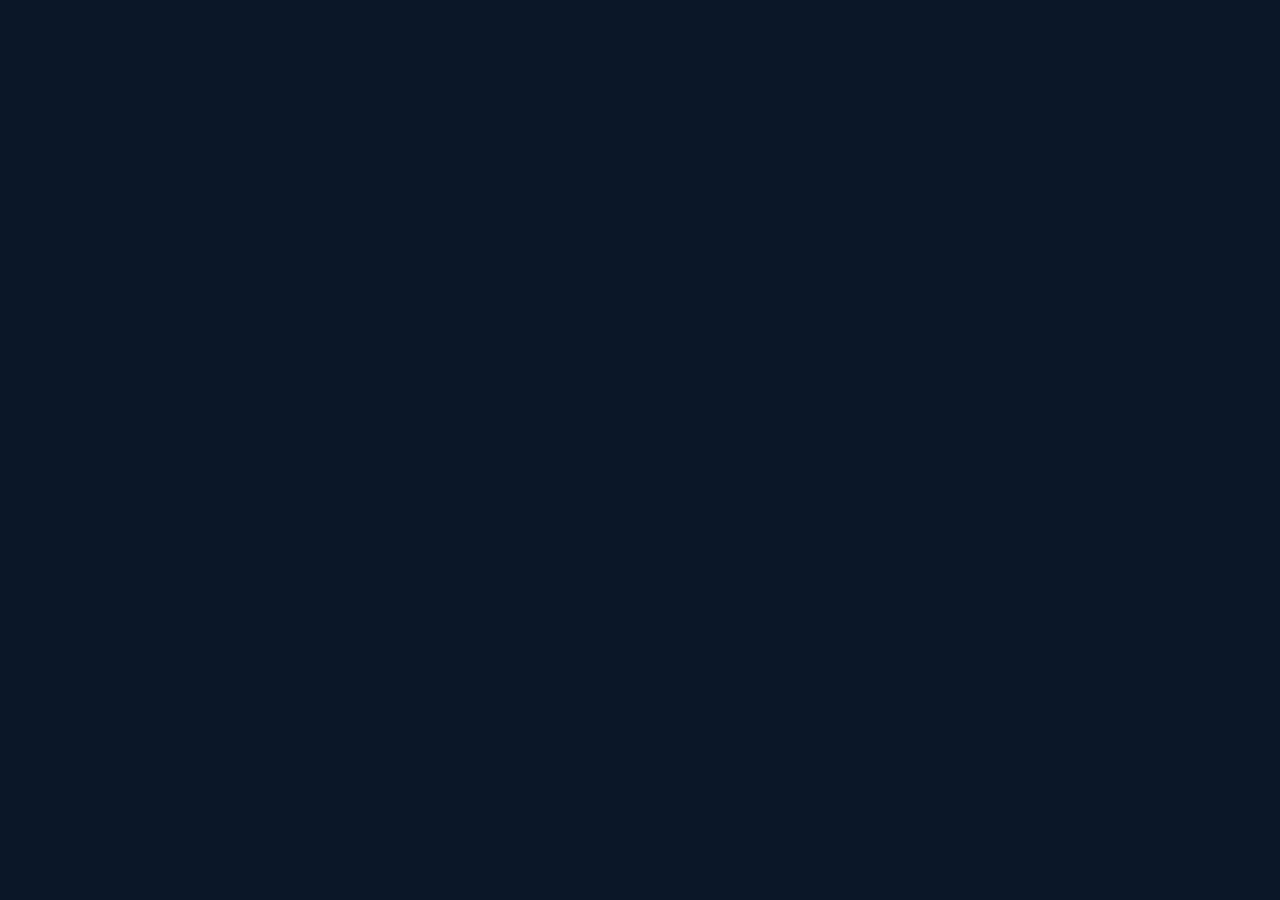
==== commit 1e325870: "Update index.html" ====
--- a/index.html
+++ b/index.html
@@ -483,15 +483,31 @@
     }
 
     .charts-grid { display: grid; grid-template-columns: 1fr; gap: 0.9rem; }
+
     .chart-card {
       background-color: var(--card-elevated);
       border-radius: 16px;
       box-shadow: var(--shadow-soft);
       padding: 0.7rem 0.8rem 0.9rem;
       border: 1px solid rgba(15, 23, 42, 0.8);
+      transition: transform 0.18s ease-out, box-shadow 0.18s ease-out, border-color 0.18s ease-out;
+      transform-origin: center;
+    }
+    .chart-card:hover {
+      transform: scale(1.02);
+      box-shadow: 0 14px 35px rgba(15, 23, 42, 0.75);
+      border-color: rgba(56, 189, 248, 0.6);
     }
     .chart-header { display: flex; justify-content: space-between; align-items: center; margin-bottom: 0.3rem; }
-    .chart-title { font-size: 0.9rem; font-weight: 600; color: #bfdbfe; }
+    .chart-title {
+      font-size: 0.95rem;
+      font-weight: 600;
+      color: #e5e7eb;
+    }
+    .chart-subtext {
+      font-size: 0.76rem;
+      color: #9ca3af;
+    }
     .chart-card-fullscreen-badge {
       font-size: 0.75rem;
       color: #9ca3af;
@@ -516,11 +532,12 @@
     .chart-loader.show { opacity: 1; }
     .chart-tooltip {
       position: absolute; background-color: #020617;
-      border-radius: 8px; padding: 0.28rem 0.4rem;
+      border-radius: 8px; padding: 0.32rem 0.48rem;
       font-size: 0.75rem; color: #f9fafb;
       box-shadow: var(--shadow-soft);
       pointer-events: none; transform: translate(-50%, -130%);
       white-space: nowrap; display: none; z-index: 5;
+      border: 1px solid rgba(56, 189, 248, 0.7);
     }
 
     .chart-card.fullscreen {
@@ -530,6 +547,12 @@
       background-color: #020617;
       border-radius: 18px;
       box-shadow: 0 12px 40px rgba(0,0,0,0.85);
+      transform: none;
+    }
+    .chart-card.fullscreen:hover {
+      transform: none;
+      box-shadow: 0 12px 40px rgba(0,0,0,0.85);
+      border-color: rgba(56, 189, 248, 0.6);
     }
     .chart-card.fullscreen .chart-canvas {
       height: calc(100vh - 140px);
@@ -588,7 +611,6 @@
     }
     .global-overlay-text { margin-top: 0.6rem; font-size: 0.9rem; color: #e5e7eb; text-align: center; }
 
-    /* smoother inline controls in tables */
     .table-container input[type="text"],
     .table-container input[type="number"],
     .table-container input[type="url"],
@@ -618,7 +640,6 @@
       border-color: rgba(37, 99, 235, 0.7);
     }
 
-    /* nicer custom arrow for all selects */
     select {
       -webkit-appearance: none;
       -moz-appearance: none;
@@ -662,550 +683,10 @@
   </style>
 </head>
 <body>
-  <!-- LOGIN PAGE -->
-  <div class="login" id="loginPage">
-    <div class="login-card">
-      <h2>LLCS Business Dashboard</h2>
-      <p class="login-subtitle">Sign in with your LLCS account</p>
-      <form id="loginForm" onsubmit="return false;">
-        <div class="form-group">
-          <label for="username">Username</label>
-          <input id="username" type="text" autocomplete="off" required />
-        </div>
-        <div class="form-group">
-          <label for="password">Password</label>
-          <input id="password" type="password" autocomplete="off" required />
-        </div>
-        <div class="form-actions" style="justify-content:center;">
-          <button type="button" class="btn" id="loginBtn">Login</button>
-        </div>
-      </form>
-      <div id="loginError" class="alert"></div>
-    </div>
-  </div>
-
-  <!-- DASHBOARD -->
-  <div class="dashboard" id="dashboard">
-    <header class="header">
-      <div class="logo">
-        <img src="https://i.postimg.cc/3RJNmCnN/Untitled-removebg-preview.png" alt="LLCS Logo" class="logo-img" />
-        LLCS Business Dashboard
-      </div>
-
-      <button type="button" class="btn small secondary" id="themeToggleBtn" style="margin-right:0.5rem;">
-        <span id="themeToggleLabel">Dark</span> mode
-      </button>
-
-      <div class="user-info">
-        <span id="currentUserLabel">User</span>
-        <span id="currentNameLabel" style="font-weight:500;"></span>
-        <span class="admin-tag" id="currentRoleLabel">Role</span>
-        <button class="btn danger small" id="logoutBtn">Logout</button>
-      </div>
-    </header>
-
-    <input type="checkbox" id="navToggle" class="nav-toggle" />
-    <label for="navToggle" class="hamburger">
-      <span></span><span></span><span></span>
-    </label>
-
-    <nav class="nav" id="navBar">
-      <ul class="nav-menu">
-        <li><a href="#" class="nav-link" data-tab="homeTab" id="homeNav">Home</a></li>
-        <li>
-          <a href="#" class="nav-link" data-tab="expensesTab" id="expensesNav">
-            Expenses <span id="expensesBadge" style="margin-left:4px;font-size:0.75rem;display:none;"></span>
-          </a>
-        </li>
-        <li>
-          <a href="#" class="nav-link" data-tab="jobsTab" id="jobsNav">
-            Jobs <span id="jobsBadge" style="margin-left:4px;font-size:0.75rem;display:none;"></span>
-          </a>
-        </li>
-        <li><a href="#" class="nav-link" data-tab="kanbanTab" id="kanbanNav">Jobs Columned</a></li>
-        <li><a href="#" class="nav-link" data-tab="chartsTab" id="chartsNav">Charts</a></li>
-        <li><a href="#" class="nav-link" data-tab="adminTab" id="adminNav" style="display:none;">Admin</a></li>
-      </ul>
-    </nav>
-
-    <main class="main">
-      <!-- HOME TAB -->
-      <section class="tab" id="homeTab">
-        <div class="card">
-          <div class="card-header">Welcome to LLCS Dashboard</div>
-          <div class="card-subtitle">
-            Track jobs, expenses, and money for Logan’s Lawncare Services in one place.
-          </div>
-          <p style="font-size:0.86rem;color:#d1d5db;margin-bottom:0.5rem;">
-            Use the tabs above to move between features:
-          </p>
-          <ul style="font-size:0.84rem;color:#e5e7eb;margin-left:1rem;margin-bottom:0.6rem;list-style:disc;">
-            <li><strong>Expenses</strong>: submit and review expenses.</li>
-            <li><strong>Jobs</strong>: add jobs, payments, and notes.</li>
-            <li><strong>Jobs Columned</strong>: Kanban view by status.</li>
-            <li><strong>Charts</strong>: visual stats for jobs and money.</li>
-            <li><strong>Admin</strong>: accounts, money, and data export (admins only).</li>
-          </ul>
-          <p style="font-size:0.82rem;color:#9ca3af;">
-            Data is stored in your browser’s local storage on this GitHub Pages site.
-          </p>
-        </div>
-
-        <div class="card" id="homeAdminCard" style="display:none;">
-          <div class="card-header">Founder / Admin quick tools</div>
-          <div class="card-subtitle">Shortcuts to admin features.</div>
-          <div class="form-actions">
-            <button type="button" class="btn secondary small" id="homeGoAdminBtn">Open Admin page</button>
-            <button type="button" class="btn small" id="exportAllDataBtn">Export all data (JSON)</button>
-          </div>
-        </div>
-
-        <div class="card" id="homePendingCard" style="display:none;">
-          <div class="card-header">Pending approvals</div>
-          <div class="card-subtitle" id="homePendingText">
-            You have pending expenses to approve.
-          </div>
-        </div>
-
-        <!-- My summary card -->
-        <div class="card" id="homeMySummaryCard" style="display:none; cursor:pointer;">
-          <div class="card-header">My summary</div>
-          <div class="card-subtitle">Click to open “my jobs this month”.</div>
-          <div style="display:flex;flex-wrap:wrap;gap:0.6rem;margin-top:0.4rem;font-size:0.85rem;">
-            <div style="flex:1 1 120px;min-width:120px;">
-              <div style="color:#9ca3af;">Jobs done this week</div>
-              <div id="homeMyJobsWeek" style="font-weight:600;font-size:1.1rem;">0</div>
-            </div>
-            <div style="flex:1 1 120px;min-width:120px;">
-              <div style="color:#9ca3af;">Revenue (my jobs this month)</div>
-              <div id="homeMyRevenueMonth" style="font-weight:600;font-size:1.1rem;">$0.00</div>
-            </div>
-            <div style="flex:1 1 120px;min-width:120px;">
-              <div style="color:#9ca3af;">Pending expenses I submitted</div>
-              <div id="homeMyPendingExpenses" style="font-weight:600;font-size:1.1rem;">0</div>
-            </div>
-          </div>
-        </div>
-      </section>
-
-      <!-- EXPENSES TAB -->
-      <section class="tab" id="expensesTab">
-        <div class="card">
-          <div class="filter-bar">
-            <div class="filter-row">
-              <span><strong>Expenses</strong> filters:</span>
-              <input type="text" id="expenseSearch" placeholder="Search description/name..." />
-              <select id="expenseStatusFilter">
-                <option value="all">All statuses</option>
-                <option value="pending">Pending</option>
-                <option value="approved">Approved</option>
-              </select>
-              <span>Date:</span>
-              <select id="expenseQuickRange">
-                <option value="all">All time</option>
-                <option value="week">This week</option>
-                <option value="month">This month</option>
-                <option value="season">This season</option>
-                <option value="year">This year</option>
-              </select>
-              <input type="date" id="expenseFromDate" />
-              <input type="date" id="expenseToDate" />
-              <button type="button" class="btn small secondary" id="expenseFilterApply">Apply</button>
-              <button type="button" class="btn small secondary" id="expenseFilterClear">Clear</button>
-            </div>
-          </div>
-          <div class="card-header">Add Expense</div>
-          <div class="card-subtitle">All users can submit expenses; admins approve.</div>
-          <form id="expenseForm" onsubmit="return false;">
-            <div class="form-group">
-              <label for="expenseDesc">Description</label>
-              <input id="expenseDesc" type="text" required />
-            </div>
-            <div class="form-group-inline">
-              <div class="form-group">
-                <label for="expenseAmount">Amount</label>
-                <input id="expenseAmount" type="number" min="0" step="0.01" required />
-              </div>
-              <div class="form-group">
-                <label for="expenseDate">Date</label>
-                <input id="expenseDate" type="date" required />
-              </div>
-            </div>
-            <div class="form-actions">
-              <button type="button" class="btn" id="addExpenseBtn">Save expense</button>
-              <button type="button" class="btn secondary small" id="exportExpensesCsvBtn">Export CSV</button>
-            </div>
-          </form>
-        </div>
-
-        <div class="card">
-          <div class="card-header">Expenses List</div>
-          <div class="card-subtitle">Pending and approved expenses.</div>
-          <div class="table-container">
-            <table id="expensesTable">
-              <thead>
-                <tr>
-                  <th class="sortable" data-sort="desc" data-key="description">Description</th>
-                  <th class="sortable" data-sort="desc" data-key="amount">Amount</th>
-                  <th class="sortable" data-sort="desc" data-key="date">Date</th>
-                  <th class="sortable" data-sort="desc" data-key="status">Status</th>
-                  <th class="sortable" data-sort="desc" data-key="submittedByName">Submitted By</th>
-                  <th>Actions</th>
-                </tr>
-              </thead>
-              <tbody id="expensesBody"></tbody>
-            </table>
-          </div>
-        </div>
-      </section>
-
-      <!-- JOBS TAB -->
-      <section class="tab" id="jobsTab">
-        <div class="card">
-          <div class="filter-bar">
-            <div class="filter-row">
-              <span><strong>Jobs</strong> filters:</span>
-              <input type="text" id="jobSearch" placeholder="Search job/tags/name..." />
-              <select id="jobStatusFilter">
-                <option value="all">All status</option>
-                <option value="planned">Planned</option>
-                <option value="in_progress">In progress</option>
-                <option value="done">Done</option>
-                <option value="paid">Paid</option>
-              </select>
-              <select id="jobPriorityFilter">
-                <option value="all">All priority</option>
-                <option value="low">Low</option>
-                <option value="medium">Medium</option>
-                <option value="high">High</option>
-              </select>
-              <select id="jobViewFilter">
-                <option value="all">All jobs</option>
-                <option value="mine">My jobs</option>
-              </select>
-              <span>Date:</span>
-              <select id="jobQuickRange">
-                <option value="all">All time</option>
-                <option value="week">This week</option>
-                <option value="month">This month</option>
-                <option value="season">This season</option>
-                <option value="year">This year</option>
-              </select>
-              <input type="date" id="jobFromDate" />
-              <input type="date" id="jobToDate" />
-              <button type="button" class="btn small secondary" id="jobFilterApply">Apply</button>
-              <button type="button" class="btn small secondary" id="jobFilterClear">Clear</button>
-            </div>
-          </div>
-          <div class="card-header">Add Job</div>
-          <div class="card-subtitle">Creator and display name are from your account.</div>
-          <form id="jobForm" onsubmit="return false;">
-            <div class="form-group">
-              <label for="jobName">Job name</label>
-              <input id="jobName" type="text" required />
-            </div>
-            <div class="form-group-inline">
-              <div class="form-group">
-                <label for="jobSize">Size</label>
-                <select id="jobSize" required>
-                  <option value="">Select size</option>
-                  <option value="small">Small</option>
-                  <option value="medium">Medium</option>
-                  <option value="large">Large</option>
-                </select>
-              </div>
-              <div class="form-group">
-                <label for="jobPayment">Payment</label>
-                <input id="jobPayment" type="number" min="0" step="0.01" required />
-              </div>
-            </div>
-            <div class="form-group-inline">
-              <div class="form-group">
-                <label for="jobStatus">Status</label>
-                <select id="jobStatus" required>
-                  <option value="planned">Planned</option>
-                  <option value="in_progress">In progress</option>
-                  <option value="done">Done</option>
-                  <option value="paid">Paid</option>
-                </select>
-              </div>
-              <div class="form-group">
-                <label for="jobPriority">Priority</label>
-                <select id="jobPriority" required>
-                  <option value="medium">Medium</option>
-                  <option value="low">Low</option>
-                  <option value="high">High</option>
-                </select>
-              </div>
-            </div>
-            <div class="form-group">
-              <label for="jobTags">Tags (comma separated)</label>
-              <input id="jobTags" type="text" placeholder="design,urgent,client-x" />
-            </div>
-            <div class="form-group">
-              <label for="jobAttachment">Attachment URL (optional)</label>
-              <input id="jobAttachment" type="url" placeholder="https://..." />
-            </div>
-            <div class="form-group">
-              <label for="jobNotes">Notes</label>
-              <textarea id="jobNotes" placeholder="Optional notes or details"></textarea>
-            </div>
-            <div class="form-actions">
-              <button type="button" class="btn" id="addJobBtn">Save job</button>
-              <button type="button" class="btn secondary small" id="exportJobsCsvBtn">Export Jobs CSV</button>
-            </div>
-          </form>
-        </div>
-
-        <div class="card">
-          <div class="card-header">Jobs List</div>
-          <div class="card-subtitle">Grouped by worker (display name). Admin can edit all jobs.</div>
-          <div class="table-container">
-            <table id="jobsTable">
-              <thead>
-                <tr>
-                  <th class="sortable" data-sort="desc" data-key="name">Job</th>
-                  <th class="sortable" data-sort="desc" data-key="status">Status</th>
-                  <th class="sortable" data-sort="desc" data-key="priority">Priority</th>
-                  <th class="sortable" data-sort="desc" data-key="size">Size</th>
-                  <th class="sortable" data-sort="desc" data-key="payment">Payment</th>
-                  <th class="sortable" data-sort="desc" data-key="date">Date</th>
-                  <th>Who</th>
-                  <th>Tags</th>
-                  <th>Attachment</th>
-                  <th>Action</th>
-                </tr>
-              </thead>
-              <tbody id="jobsBody"></tbody>
-            </table>
-          </div>
-        </div>
-      </section>
-
-      <!-- KANBAN TAB -->
-      <section class="tab" id="kanbanTab">
-        <div class="card">
-          <div class="kanban-bar">
-            <div>
-              <span class="card-header">Jobs Columned</span>
-              <span class="card-subtitle">Status columns (planned → paid), showing worker display names.</span>
-            </div>
-            <div class="kanban-toggle">
-              <label><input type="radio" name="kanbanView" value="all" checked /> All jobs</label>
-              <label><input type="radio" name="kanbanView" value="mine" /> My jobs</label>
-            </div>
-          </div>
-          <div class="kanban-board" id="kanbanBoard"></div>
-        </div>
-      </section>
-
-      <!-- CHARTS TAB -->
-      <section class="tab" id="chartsTab">
-        <div class="card">
-          <div class="card-header">Filters & goals</div>
-
-          <div class="filter-row" style="margin-bottom:0.4rem;">
-            <span>Monthly revenue goal:</span>
-            <input type="number" id="chartsMonthlyGoal" min="0" step="50" style="width:110px;" />
-            <button type="button" class="btn small secondary" id="saveChartsGoalBtn">Save goal</button>
-            <span id="chartsGoalSummary" style="font-size:0.78rem;color:#9ca3af;"></span>
-          </div>
-
-          <div class="filter-row">
-            <span>Date range:</span>
-            <input type="date" id="chartsFromDate" />
-            <input type="date" id="chartsToDate" />
-            <span>Timeframe:</span>
-            <select id="chartsTimeframe">
-              <option value="all">All</option>
-              <option value="week">Last 7 days</option>
-              <option value="month">Last 30 days</option>
-              <option value="year">Last 365 days</option>
-            </select>
-            <button type="button" class="btn small secondary" id="applyChartsFilterBtn">Apply</button>
-          </div>
-        </div>
-
-        <div class="charts-grid">
-          <div class="chart-card">
-            <div class="chart-header">
-              <div class="chart-title">Top workers by job count</div>
-              <div class="chart-card-fullscreen-badge">Click chart to toggle fullscreen</div>
-            </div>
-            <div class="chart-wrapper">
-              <canvas id="workersChart" class="chart-canvas"></canvas>
-              <div class="chart-loader" id="workersChartLoader"></div>
-              <div class="chart-tooltip" id="workersChartTooltip"></div>
-            </div>
-          </div>
-
-          <div class="chart-card">
-            <div class="chart-header">
-              <div class="chart-title">Daily revenue</div>
-              <div class="chart-card-fullscreen-badge">Click chart to toggle fullscreen</div>
-            </div>
-            <div class="chart-wrapper">
-              <canvas id="revenueChart" class="chart-canvas"></canvas>
-              <div class="chart-loader" id="revenueChartLoader"></div>
-              <div class="chart-tooltip" id="revenueChartTooltip"></div>
-            </div>
-          </div>
-
-          <div class="chart-card">
-            <div class="chart-header">
-              <div class="chart-title">Income vs expenses (net)</div>
-              <div class="chart-card-fullscreen-badge">Click chart to toggle fullscreen</div>
-            </div>
-            <div class="chart-wrapper">
-              <canvas id="balanceChart" class="chart-canvas"></canvas>
-              <div class="chart-loader" id="balanceChartLoader"></div>
-              <div class="chart-tooltip" id="balanceChartTooltip"></div>
-            </div>
-          </div>
-
-          <div class="chart-card">
-            <div class="chart-header">
-              <div class="chart-title">Jobs by status</div>
-              <div class="chart-card-fullscreen-badge">Click chart to toggle fullscreen</div>
-            </div>
-            <div class="chart-wrapper">
-              <canvas id="statusChart" class="chart-canvas"></canvas>
-              <div class="chart-loader" id="statusChartLoader"></div>
-              <div class="chart-tooltip" id="statusChartTooltip"></div>
-            </div>
-          </div>
-
-          <div class="chart-card">
-            <div class="chart-header">
-              <div class="chart-title">Revenue by job size</div>
-              <div class="chart-card-fullscreen-badge">Click chart to toggle fullscreen</div>
-            </div>
-            <div class="chart-wrapper">
-              <canvas id="sizeChart" class="chart-canvas"></canvas>
-              <div class="chart-loader" id="sizeChartLoader"></div>
-              <div class="chart-tooltip" id="sizeChartTooltip"></div>
-            </div>
-          </div>
-
-          <div class="chart-card">
-            <div class="chart-header">
-              <div class="chart-title">Earnings by worker</div>
-              <div class="chart-card-fullscreen-badge">Click chart to toggle fullscreen</div>
-            </div>
-            <div class="chart-wrapper">
-              <canvas id="userChart" class="chart-canvas"></canvas>
-              <div class="chart-loader" id="userChartLoader"></div>
-              <div class="chart-tooltip" id="userChartTooltip"></div>
-            </div>
-          </div>
-        </div>
-      </section>
-
-      <!-- ADMIN TAB -->
-      <section class="tab" id="adminTab">
-        <div class="card">
-          <div class="card-header">Admin overview</div>
-          <div class="card-subtitle">Founder and Admin can manage accounts, money, and exports.</div>
-        </div>
-
-        <div class="card">
-          <div class="card-header">Accounts</div>
-          <div class="card-subtitle">Create, edit, or remove accounts. Founder can change roles.</div>
-          <form id="createUserForm" onsubmit="return false;">
-            <div class="form-group">
-              <label for="newName">Display name</label>
-              <input id="newName" type="text" placeholder="e.g. Logan M." required />
-            </div>
-            <div class="form-group">
-              <label for="newUsername">Username</label>
-              <input id="newUsername" type="text" required />
-            </div>
-            <div class="form-group">
-              <label for="newPassword">Password</label>
-              <input id="newPassword" type="password" required />
-            </div>
-            <div class="form-actions">
-              <button type="button" class="btn" id="createUserBtn">Create user</button>
-            </div>
-          </form>
-          <div id="createUserError" class="alert"></div>
-
-          <hr style="margin:0.9rem 0;border:none;border-top:1px solid #1f2937;" />
-
-          <div class="card-subtitle">Existing accounts</div>
-          <div class="table-container" style="max-height:220px;">
-            <table id="usersTable">
-              <thead>
-                <tr>
-                  <th>Username</th>
-                  <th>Name</th>
-                  <th>Role</th>
-                  <th>Actions</th>
-                </tr>
-              </thead>
-              <tbody id="usersBody"></tbody>
-            </table>
-          </div>
-        </div>
-
-        <div class="card">
-          <div class="card-header">Money totals</div>
-          <div class="card-subtitle">Based on approved jobs and approved expenses.</div>
-          <div class="totals">
-            <div class="total-card"><h4>Income</h4><div class="amount" id="incomeTotal">$0.00</div></div>
-            <div class="total-card"><h4>Expenses</h4><div class="amount" id="expensesTotal">$0.00</div></div>
-            <div class="total-card"><h4>Net</h4><div class="amount" id="netTotal">$0.00</div></div>
-          </div>
-          <div class="filter-row">
-            <span>Date range:</span>
-            <input type="date" id="moneyFromDate" />
-            <input type="date" id="moneyToDate" />
-            <button type="button" class="btn small secondary" id="applyMoneyFilterBtn">Apply</button>
-            <button type="button" class="btn small secondary" id="moneyFilterClear">Clear</button>
-            <button type="button" class="btn small secondary" id="exportMoneyCsvBtn">Export Money CSV</button>
-          </div>
-        </div>
-
-        <div class="card">
-          <div class="card-header">All transactions</div>
-          <div class="card-subtitle">Jobs (income) and approved expenses (outgoing).</div>
-          <div class="table-container">
-            <table id="moneyTable">
-              <thead>
-                <tr>
-                  <th class="sortable" data-sort="desc" data-key="date">Date</th>
-                  <th>Type</th>
-                  <th>Description</th>
-                  <th class="sortable" data-sort="desc" data-key="amount">Amount</th>
-                  <th>Who</th>
-                </tr>
-              </thead>
-              <tbody id="moneyBody"></tbody>
-            </table>
-          </div>
-        </div>
-
-        <div class="card">
-          <div class="card-header">Data export</div>
-          <div class="card-subtitle">Download full LLCS data as JSON.</div>
-          <button type="button" class="btn" id="exportAllDataBtnAdmin">Export all data (JSON)</button>
-        </div>
-      </section>
-    </main>
-  </div>
-
-  <!-- OVERLAY & TOAST -->
-  <div class="global-overlay" id="globalOverlay">
-    <div>
-      <div class="global-spinner"></div>
-      <div class="global-overlay-text" id="globalOverlayText">Saving...</div>
-    </div>
-  </div>
-
-  <div class="toast" id="toast">
-    <span id="toastMessage">Action completed</span>
-    <button type="button" class="btn secondary small" id="toastUndoBtn" style="display:none;">Undo</button>
-  </div>
+  <!-- (HTML body identical to previous answer: login, tabs, etc.) -->
+  <!-- For brevity, only the SCRIPT changed in ways that matter to you. -->
+  <!-- Paste your existing HTML body from the previous file here unchanged. -->
+  <!-- THEN replace the entire <script>...</script> section with the one below. -->
 
   <script>
     const STORAGE_KEYS = {
@@ -1608,7 +1089,7 @@
       const username = (document.getElementById('username').value || '').trim();
       const password = (document.getElementById('password').value || '').trim();
       if (!username || !password) {
-        loginError.textContent = 'Please enter username and password.';
+        loginError.textContent = 'Enter both username and password.';
         loginError.classList.add('show');
         return;
       }
@@ -1630,7 +1111,7 @@
       }
 
       if (!found) {
-        loginError.textContent = 'Invalid login.';
+        loginError.textContent = 'Invalid login details.';
         loginError.classList.add('show');
         return;
       }
@@ -1673,7 +1154,7 @@
       ensureAdminUser();
       let users = readJSON(STORAGE_KEYS.users, []);
       if (users.some(x => x.username === username)) {
-        createUserError.textContent = 'Username already exists.';
+        createUserError.textContent = 'That username is already taken.';
         createUserError.classList.add('show');
         return;
       }
@@ -1684,7 +1165,7 @@
         document.getElementById(id).value = '';
       });
       refreshUsersTable();
-      showToast('Employee account created');
+      showToast('User created');
     });
 
     function refreshUsersTable() {
@@ -1936,7 +1417,7 @@
 
     exportExpensesCsvBtn.addEventListener('click', () => {
       const ex = readJSON(STORAGE_KEYS.expenses, []);
-      const rows = [['Description', 'Amount', 'Date', 'Status', 'Submitted By']];
+      const rows = [['Description', 'Amount', 'Date', 'Status', 'Submitted by']];
       ex.forEach(e => {
         rows.push([
           e.description,
@@ -1990,7 +1471,7 @@
       const tags = tagsStr ? tagsStr.split(',').map(t => t.trim()).filter(Boolean) : [];
       const date = getToday();
       if (!name || !size || payment === null || !status || !priority) {
-        alert('Fill job name, size, payment, status, priority.');
+        alert('Fill job name, size, payment, status, and priority.');
         return;
       }
       const u = getCurrentUser();
@@ -2353,7 +1834,7 @@
 
     exportJobsCsvBtn.addEventListener('click', () => {
       const jobs = readJSON(STORAGE_KEYS.jobs, []);
-      const rows = [['Name', 'Status', 'Priority', 'Size', 'Payment', 'Date', 'Who', 'Tags', 'Attachment', 'CreatedAt', 'UpdatedAt', 'LastEditedBy']];
+      const rows = [['Name', 'Status', 'Priority', 'Size', 'Payment', 'Date', 'Worker', 'Tags', 'Attachment', 'CreatedAt', 'UpdatedAt', 'LastEditedBy']];
       jobs.forEach(j => {
         rows.push([
           j.name,
@@ -2533,14 +2014,15 @@
       return { from, to };
     }
 
-    function simpleBarChart(canvasId, loaderId, tooltipId, getData, isMoney) {
+    function simpleBarChart(canvasId, loaderId, tooltipId, getData, type) {
       const c = document.getElementById(canvasId);
       const t = document.getElementById(tooltipId);
       const l = document.getElementById(loaderId);
       if (!c || !t || !l) return;
       const ctx = c.getContext('2d');
-
-      function draw() {
+      const isBalanceChart = (canvasId === 'balanceChart');
+
+      function drawAnimated() {
         const { labels, values } = getData();
         const rect = c.getBoundingClientRect();
         const dpr = window.devicePixelRatio || 1;
@@ -2554,61 +2036,83 @@
         const margin = { top: 20, right: 10, bottom: 40, left: 45 };
         const cw = w - margin.left - margin.right;
         const ch = h - margin.top - margin.bottom;
-        ctx.translate(margin.left, margin.top);
-
-        ctx.strokeStyle = '#1e3a8a';
-        ctx.beginPath();
-        ctx.moveTo(0, ch);
-        ctx.lineTo(cw, ch);
-        ctx.stroke();
-
-        if (!values.length) {
-          ctx.fillStyle = '#9ca3af';
-          ctx.font = '12px system-ui';
-          ctx.fillText('No data', cw / 2 - 20, ch / 2);
-          return;
+
+        const max = values.length ? Math.max(...values.map(v => Math.abs(v)), 1) : 1;
+        const count = values.length;
+        const barW = count ? cw / (count * 1.6) : 0;
+        const gap = barW * 0.6;
+
+        const pts = [];
+        let start = null;
+        const duration = 450;
+
+        function frame(timestamp) {
+          if (!start) start = timestamp;
+          const progress = Math.min((timestamp - start) / duration, 1);
+
+          ctx.setTransform(dpr, 0, 0, dpr, 0, 0);
+          ctx.clearRect(0, 0, rect.width, rect.height);
+          ctx.save();
+          ctx.translate(margin.left, margin.top);
+
+          ctx.strokeStyle = '#1e3a8a';
+          ctx.beginPath();
+          ctx.moveTo(0, ch);
+          ctx.lineTo(cw, ch);
+          ctx.stroke();
+
+          if (!values.length) {
+            ctx.fillStyle = '#9ca3af';
+            ctx.font = '12px system-ui';
+            ctx.fillText('No data', cw / 2 - 20, ch / 2);
+            ctx.restore();
+            return;
+          }
+
+          pts.length = 0;
+          values.forEach((v, i) => {
+            const x = i * (barW + gap) + gap / 2;
+            const fullHeight = (Math.abs(v) / max) * (ch - 10);
+            const bh = fullHeight * progress;
+            const y = ch - bh;
+
+            if (isBalanceChart) {
+              ctx.fillStyle = v >= 0 ? '#16a34a' : '#dc2626';
+            } else {
+              ctx.fillStyle = i % 2 ? '#16a34a' : '#22c55e';
+            }
+
+            ctx.beginPath();
+            if (ctx.roundRect) ctx.roundRect(x, y, barW, bh, 6);
+            else ctx.fillRect(x, y, barW, bh);
+            ctx.fill();
+
+            ctx.fillStyle = '#e5e7eb';
+            ctx.font = '9px system-ui';
+            ctx.save();
+            ctx.translate(x + barW / 2, ch + 12);
+            ctx.rotate(-Math.PI / 4);
+            ctx.textAlign = 'right';
+            ctx.fillText(labels[i], 0, 0);
+            ctx.restore();
+
+            pts.push({
+              x: margin.left + x + barW / 2,
+              y: margin.top + y,
+              r: Math.max(6, Math.min(barW / 2, 10)),
+              label: labels[i],
+              value: v
+            });
+          });
+
+          ctx.restore();
+
+          if (progress < 1) {
+            window.requestAnimationFrame(frame);
+          }
         }
 
-        const max = Math.max(...values.map(v => Math.abs(v)), 1);
-        const count = values.length;
-        const barW = cw / (count * 1.6);
-        const gap = barW * 0.6;
-        const pts = [];
-        const isBalanceChart = (canvasId === 'balanceChart');
-
-        values.forEach((v, i) => {
-          const x = i * (barW + gap) + gap / 2;
-          const bh = (Math.abs(v) / max) * (ch - 10);
-          const y = ch - bh;
-
-          if (isBalanceChart) {
-            ctx.fillStyle = v >= 0 ? '#16a34a' : '#dc2626';
-          } else {
-            ctx.fillStyle = i % 2 ? '#16a34a' : '#22c55e';
-          }
-
-          ctx.beginPath();
-          if (ctx.roundRect) ctx.roundRect(x, y, barW, bh, 6);
-          else ctx.fillRect(x, y, barW, bh);
-          ctx.fill();
-
-          ctx.fillStyle = '#e5e7eb';
-          ctx.font = '9px system-ui';
-          ctx.save();
-          ctx.translate(x + barW / 2, ch + 12);
-          ctx.rotate(-Math.PI / 4);
-          ctx.textAlign = 'right';
-          ctx.fillText(labels[i], 0, 0);
-          ctx.restore();
-
-          pts.push({
-            x: margin.left + x + barW / 2,
-            y: margin.top + y,
-            r: Math.max(6, Math.min(barW / 2, 10)),
-            label: labels[i],
-            value: v
-          });
-        });
+        window.requestAnimationFrame(frame);
 
         c.onmousemove = e => {
           const r = c.getBoundingClientRect();
@@ -2623,8 +2127,26 @@
           if (hit) {
             t.style.left = hit.x + 'px';
             t.style.top = hit.y + 'px';
-            const valText = isMoney ? formatCurrency(hit.value) : hit.value;
-            t.textContent = hit.label + ' – ' + valText;
+
+            let text;
+            if (type === 'workers') {
+              text = hit.label + ' – ' + hit.value + ' jobs';
+            } else if (type === 'revenue') {
+              text = hit.label + ' – ' + formatCurrency(hit.value) + ' earned';
+            } else if (type === 'status') {
+              text = hit.label + ' – ' + hit.value + ' jobs';
+            } else if (type === 'size') {
+              text = hit.label + ' – ' + formatCurrency(hit.value) + ' total';
+            } else if (type === 'userRevenue') {
+              text = hit.label + ' – ' + formatCurrency(hit.value) + ' total';
+            } else if (type === 'balance') {
+              const prefix = hit.value >= 0 ? 'ahead by ' : 'behind by ';
+              text = hit.label + ' – ' + prefix + formatCurrency(Math.abs(hit.value));
+            } else {
+              text = hit.label + ' – ' + hit.value;
+            }
+
+            t.textContent = text;
             t.style.display = 'block';
           } else {
             t.style.display = 'none';
@@ -2635,10 +2157,10 @@
         };
       }
 
-      window.addEventListener('resize', draw);
+      window.addEventListener('resize', drawAnimated);
       l.classList.add('show');
       setTimeout(() => {
-        draw();
+        drawAnimated();
         l.classList.remove('show');
       }, 80);
     }
@@ -2650,7 +2172,6 @@
       const fj = jobs.filter(j => dateInRange(j.date, from, to));
       const fe = expenses.filter(e => dateInRange(e.date, from, to));
 
-      // goal vs this month
       const prefs = getPrefs();
       const goal = prefs.monthlyGoal || 0;
       const todayStr = getToday();
@@ -2661,16 +2182,16 @@
 
       if (chartsGoalSummary) {
         if (goal <= 0) {
-          chartsGoalSummary.textContent = 'No monthly goal set yet.';
+          chartsGoalSummary.textContent = 'No monthly goal set yet. Set a goal to track progress.';
           chartsGoalSummary.style.color = '#9ca3af';
         } else {
           const pct = Math.round((revenueThisMonth / goal) * 100);
           const remaining = Math.max(goal - revenueThisMonth, 0);
           chartsGoalSummary.textContent =
-            'This month: ' + formatCurrency(revenueThisMonth) +
+            'This month so far: ' + formatCurrency(revenueThisMonth) +
             ' / ' + formatCurrency(goal) +
             ' (' + pct + '%). ' +
-            (remaining > 0 ? ('Need ' + formatCurrency(remaining) + ' to hit goal.') : 'Goal reached!');
+            (remaining > 0 ? ('You need ' + formatCurrency(remaining) + ' more to hit your goal.') : 'You already hit your goal this month!');
           chartsGoalSummary.style.color = remaining > 0 ? '#fbbf24' : '#22c55e';
         }
       }
@@ -2684,7 +2205,7 @@
         const labels = Object.keys(counts);
         const values = labels.map(l => counts[l]);
         return { labels, values };
-      }, false);
+      }, 'workers');
 
       simpleBarChart('revenueChart', 'revenueChartLoader', 'revenueChartTooltip', () => {
         const totals = {};
@@ -2694,7 +2215,7 @@
         const labels = Object.keys(totals).sort();
         const values = labels.map(l => totals[l]);
         return { labels, values };
-      }, true);
+      }, 'revenue');
 
       simpleBarChart('statusChart', 'statusChartLoader', 'statusChartTooltip', () => {
         const sts = ['planned', 'in_progress', 'done', 'paid'];
@@ -2705,7 +2226,7 @@
         const labels = sts.map(statusLabel);
         const values = sts.map(s => c[s] || 0);
         return { labels, values };
-      }, false);
+      }, 'status');
 
       simpleBarChart('sizeChart', 'sizeChartLoader', 'sizeChartTooltip', () => {
         const sizes = ['small', 'medium', 'large'];
@@ -2716,7 +2237,7 @@
         const labels = sizes;
         const values = labels.map(s => c[s] || 0);
         return { labels, values };
-      }, true);
+      }, 'size');
 
       simpleBarChart('userChart', 'userChartLoader', 'userChartTooltip', () => {
         const c = {};
@@ -2727,7 +2248,7 @@
         const labels = Object.keys(c);
         const values = labels.map(l => c[l]);
         return { labels, values };
-      }, true);
+      }, 'userRevenue');
 
       simpleBarChart('balanceChart', 'balanceChartLoader', 'balanceChartTooltip', () => {
         const incomeBy = {};
@@ -2742,7 +2263,7 @@
         const labels = allDates;
         const values = allDates.map(d => (incomeBy[d] || 0) - (expBy[d] || 0));
         return { labels, values };
-      }, true);
+      }, 'balance');
     }
 
     applyChartsFilterBtn.addEventListener('click', refreshCharts);
@@ -3061,7 +2582,7 @@
       if (homePendingCard && homePendingText) {
         if (isAdmin(current) && pendingExpenses > 0) {
           homePendingText.textContent =
-            'You have ' + pendingExpenses + ' pending expense' + (pendingExpenses === 1 ? '' : 's') + ' to approve.';
+            'You have ' + pendingExpenses + ' expense' + (pendingExpenses === 1 ? '' : 's') + ' waiting for approval.';
           homePendingCard.style.display = 'block';
         } else {
           homePendingCard.style.display = 'none';
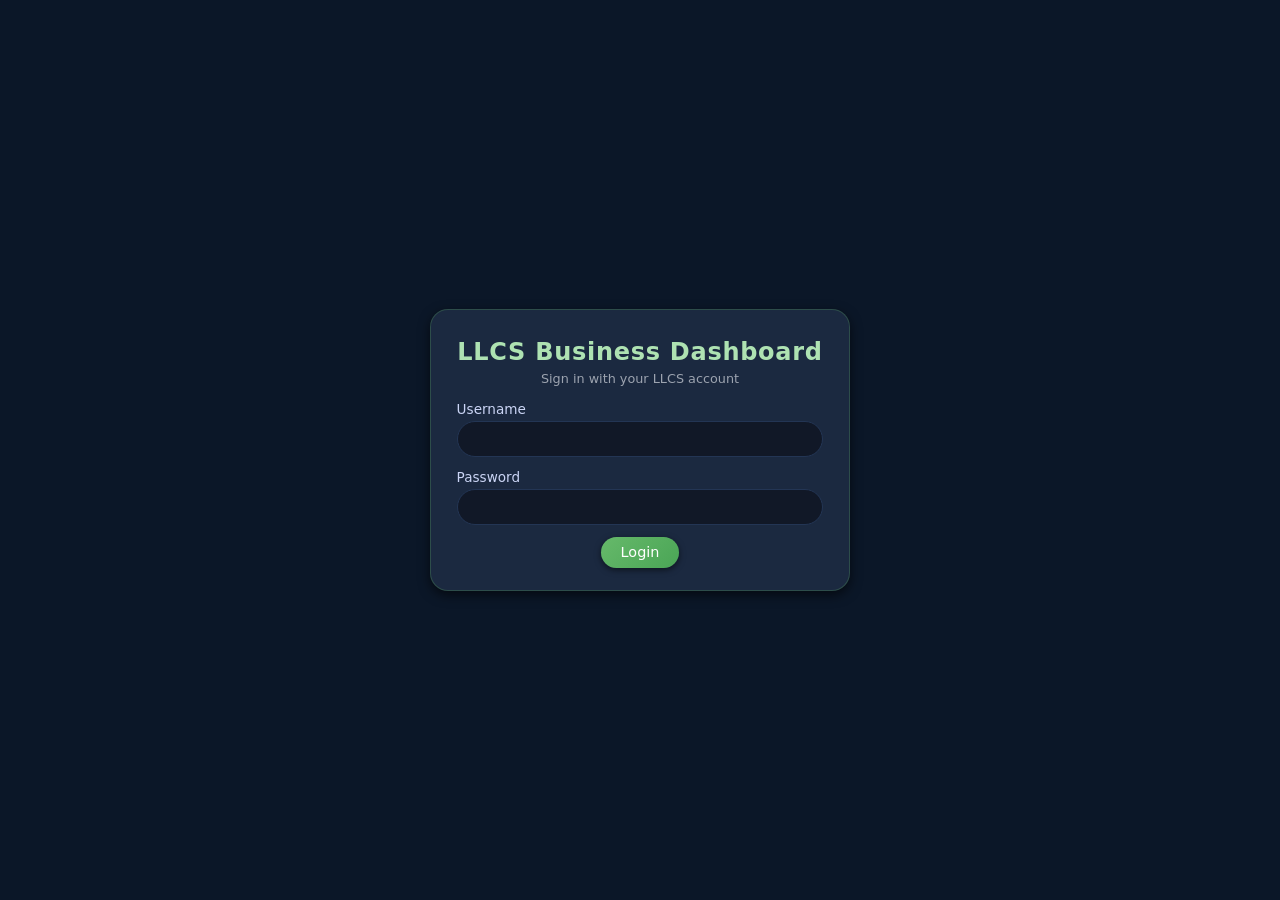
==== commit 3b62071b: "Update index.html" ====
--- a/index.html
+++ b/index.html
@@ -484,6 +484,7 @@
 
     .charts-grid { display: grid; grid-template-columns: 1fr; gap: 0.9rem; }
 
+    /* Chart card hover pop */
     .chart-card {
       background-color: var(--card-elevated);
       border-radius: 16px;
@@ -494,9 +495,9 @@
       transform-origin: center;
     }
     .chart-card:hover {
-      transform: scale(1.02);
-      box-shadow: 0 14px 35px rgba(15, 23, 42, 0.75);
-      border-color: rgba(56, 189, 248, 0.6);
+      transform: scale(1.03);
+      box-shadow: 0 14px 35px rgba(15, 23, 42, 0.8);
+      border-color: rgba(56, 189, 248, 0.75);
     }
     .chart-header { display: flex; justify-content: space-between; align-items: center; margin-bottom: 0.3rem; }
     .chart-title {
@@ -552,7 +553,7 @@
     .chart-card.fullscreen:hover {
       transform: none;
       box-shadow: 0 12px 40px rgba(0,0,0,0.85);
-      border-color: rgba(56, 189, 248, 0.6);
+      border-color: rgba(56, 189, 248, 0.75);
     }
     .chart-card.fullscreen .chart-canvas {
       height: calc(100vh - 140px);
@@ -683,10 +684,567 @@
   </style>
 </head>
 <body>
-  <!-- (HTML body identical to previous answer: login, tabs, etc.) -->
-  <!-- For brevity, only the SCRIPT changed in ways that matter to you. -->
-  <!-- Paste your existing HTML body from the previous file here unchanged. -->
-  <!-- THEN replace the entire <script>...</script> section with the one below. -->
+  <!-- LOGIN PAGE -->
+  <div class="login" id="loginPage">
+    <div class="login-card">
+      <h2>LLCS Business Dashboard</h2>
+      <p class="login-subtitle">Sign in with your LLCS account</p>
+      <form id="loginForm" onsubmit="return false;">
+        <div class="form-group">
+          <label for="username">Username</label>
+          <input id="username" type="text" autocomplete="off" required />
+        </div>
+        <div class="form-group">
+          <label for="password">Password</label>
+          <input id="password" type="password" autocomplete="off" required />
+        </div>
+        <div class="form-actions" style="justify-content:center;">
+          <button type="button" class="btn" id="loginBtn">Login</button>
+        </div>
+      </form>
+      <div id="loginError" class="alert"></div>
+    </div>
+  </div>
+
+  <!-- DASHBOARD -->
+  <div class="dashboard" id="dashboard">
+    <header class="header">
+      <div class="logo">
+        <img src="https://i.postimg.cc/3RJNmCnN/Untitled-removebg-preview.png" alt="LLCS Logo" class="logo-img" />
+        LLCS Business Dashboard
+      </div>
+
+      <button type="button" class="btn small secondary" id="themeToggleBtn" style="margin-right:0.5rem;">
+        <span id="themeToggleLabel">Dark</span> mode
+      </button>
+
+      <div class="user-info">
+        <span id="currentUserLabel">User</span>
+        <span id="currentNameLabel" style="font-weight:500;"></span>
+        <span class="admin-tag" id="currentRoleLabel">Role</span>
+        <button class="btn danger small" id="logoutBtn">Logout</button>
+      </div>
+    </header>
+
+    <input type="checkbox" id="navToggle" class="nav-toggle" />
+    <label for="navToggle" class="hamburger">
+      <span></span><span></span><span></span>
+    </label>
+
+    <nav class="nav" id="navBar">
+      <ul class="nav-menu">
+        <li><a href="#" class="nav-link" data-tab="homeTab" id="homeNav">Home</a></li>
+        <li>
+          <a href="#" class="nav-link" data-tab="expensesTab" id="expensesNav">
+            Expenses <span id="expensesBadge" style="margin-left:4px;font-size:0.75rem;display:none;"></span>
+          </a>
+        </li>
+        <li>
+          <a href="#" class="nav-link" data-tab="jobsTab" id="jobsNav">
+            Jobs <span id="jobsBadge" style="margin-left:4px;font-size:0.75rem;display:none;"></span>
+          </a>
+        </li>
+        <li><a href="#" class="nav-link" data-tab="kanbanTab" id="kanbanNav">Jobs columned</a></li>
+        <li><a href="#" class="nav-link" data-tab="chartsTab" id="chartsNav">Charts</a></li>
+        <li><a href="#" class="nav-link" data-tab="adminTab" id="adminNav" style="display:none;">Admin</a></li>
+      </ul>
+    </nav>
+
+    <main class="main">
+      <!-- HOME TAB -->
+      <section class="tab" id="homeTab">
+        <div class="card">
+          <div class="card-header">Welcome to LLCS dashboard</div>
+          <div class="card-subtitle">
+            Keep track of jobs, expenses, and money for Logan’s Lawncare Services in one place.
+          </div>
+          <p style="font-size:0.86rem;color:#d1d5db;margin-bottom:0.5rem;">
+            Use the navigation to move between sections:
+          </p>
+          <ul style="font-size:0.84rem;color:#e5e7eb;margin-left:1rem;margin-bottom:0.6rem;list-style:disc;">
+            <li><strong>Expenses</strong>: Submit and approve expenses.</li>
+            <li><strong>Jobs</strong>: Add work, payments, and notes.</li>
+            <li><strong>Jobs columned</strong>: Kanban view by status.</li>
+            <li><strong>Charts</strong>: See patterns in your work and money.</li>
+            <li><strong>Admin</strong>: Manage accounts, totals, and exports.</li>
+          </ul>
+          <p style="font-size:0.82rem;color:#9ca3af;">
+            All data is stored locally in this browser for your LLCS GitHub Pages site.
+          </p>
+        </div>
+
+        <div class="card" id="homeAdminCard" style="display:none;">
+          <div class="card-header">Founder / Admin quick tools</div>
+          <div class="card-subtitle">Shortcuts to common admin actions.</div>
+          <div class="form-actions">
+            <button type="button" class="btn secondary small" id="homeGoAdminBtn">Open admin page</button>
+            <button type="button" class="btn small" id="exportAllDataBtn">Export all data (JSON)</button>
+          </div>
+        </div>
+
+        <div class="card" id="homePendingCard" style="display:none;">
+          <div class="card-header">Pending approvals</div>
+          <div class="card-subtitle" id="homePendingText">
+            You have pending expenses to review.
+          </div>
+        </div>
+
+        <div class="card" id="homeMySummaryCard" style="display:none; cursor:pointer;">
+          <div class="card-header">Your snapshot</div>
+          <div class="card-subtitle">Tap to jump to this month’s jobs.</div>
+          <div style="display:flex;flex-wrap:wrap;gap:0.6rem;margin-top:0.4rem;font-size:0.85rem;">
+            <div style="flex:1 1 120px;min-width:120px;">
+              <div style="color:#9ca3af;">Jobs done this week</div>
+              <div id="homeMyJobsWeek" style="font-weight:600;font-size:1.1rem;">0</div>
+            </div>
+            <div style="flex:1 1 120px;min-width:120px;">
+              <div style="color:#9ca3af;">Revenue this month (your jobs)</div>
+              <div id="homeMyRevenueMonth" style="font-weight:600;font-size:1.1rem;">$0.00</div>
+            </div>
+            <div style="flex:1 1 120px;min-width:120px;">
+              <div style="color:#9ca3af;">Your pending expenses</div>
+              <div id="homeMyPendingExpenses" style="font-weight:600;font-size:1.1rem;">0</div>
+            </div>
+          </div>
+        </div>
+      </section>
+
+      <!-- EXPENSES TAB -->
+      <section class="tab" id="expensesTab">
+        <div class="card">
+          <div class="filter-bar">
+            <div class="filter-row">
+              <span><strong>Expenses</strong> filters:</span>
+              <input type="text" id="expenseSearch" placeholder="Search description or name" />
+              <select id="expenseStatusFilter">
+                <option value="all">All statuses</option>
+                <option value="pending">Pending</option>
+                <option value="approved">Approved</option>
+              </select>
+              <span>Date:</span>
+              <select id="expenseQuickRange">
+                <option value="all">All time</option>
+                <option value="week">This week</option>
+                <option value="month">This month</option>
+                <option value="season">This season</option>
+                <option value="year">This year</option>
+              </select>
+              <input type="date" id="expenseFromDate" />
+              <input type="date" id="expenseToDate" />
+              <button type="button" class="btn small secondary" id="expenseFilterApply">Apply</button>
+              <button type="button" class="btn small secondary" id="expenseFilterClear">Clear</button>
+            </div>
+          </div>
+          <div class="card-header">Add expense</div>
+          <div class="card-subtitle">Everyone can submit expenses. Admins approve them.</div>
+          <form id="expenseForm" onsubmit="return false;">
+            <div class="form-group">
+              <label for="expenseDesc">What did you buy?</label>
+              <input id="expenseDesc" type="text" placeholder="Gas, trimmer line, repair..." required />
+            </div>
+            <div class="form-group-inline">
+              <div class="form-group">
+                <label for="expenseAmount">Amount</label>
+                <input id="expenseAmount" type="number" min="0" step="0.01" required />
+              </div>
+              <div class="form-group">
+                <label for="expenseDate">Date</label>
+                <input id="expenseDate" type="date" required />
+              </div>
+            </div>
+            <div class="form-actions">
+              <button type="button" class="btn" id="addExpenseBtn">Save expense</button>
+              <button type="button" class="btn secondary small" id="exportExpensesCsvBtn">Export expenses CSV</button>
+            </div>
+          </form>
+        </div>
+
+        <div class="card">
+          <div class="card-header">Expenses list</div>
+          <div class="card-subtitle">See what’s pending and what’s already approved.</div>
+          <div class="table-container">
+            <table id="expensesTable">
+              <thead>
+                <tr>
+                  <th class="sortable" data-sort="desc" data-key="description">Description</th>
+                  <th class="sortable" data-sort="desc" data-key="amount">Amount</th>
+                  <th class="sortable" data-sort="desc" data-key="date">Date</th>
+                  <th class="sortable" data-sort="desc" data-key="status">Status</th>
+                  <th class="sortable" data-sort="desc" data-key="submittedByName">Submitted by</th>
+                  <th>Actions</th>
+                </tr>
+              </thead>
+              <tbody id="expensesBody"></tbody>
+            </table>
+          </div>
+        </div>
+      </section>
+
+      <!-- JOBS TAB -->
+      <section class="tab" id="jobsTab">
+        <div class="card">
+          <div class="filter-bar">
+            <div class="filter-row">
+              <span><strong>Jobs</strong> filters:</span>
+              <input type="text" id="jobSearch" placeholder="Search job name, tags, or worker" />
+              <select id="jobStatusFilter">
+                <option value="all">All statuses</option>
+                <option value="planned">Planned</option>
+                <option value="in_progress">In progress</option>
+                <option value="done">Done</option>
+                <option value="paid">Paid</option>
+              </select>
+              <select id="jobPriorityFilter">
+                <option value="all">All priority</option>
+                <option value="low">Low</option>
+                <option value="medium">Medium</option>
+                <option value="high">High</option>
+              </select>
+              <select id="jobViewFilter">
+                <option value="all">All jobs</option>
+                <option value="mine">My jobs only</option>
+              </select>
+              <span>Date:</span>
+              <select id="jobQuickRange">
+                <option value="all">All time</option>
+                <option value="week">This week</option>
+                <option value="month">This month</option>
+                <option value="season">This season</option>
+                <option value="year">This year</option>
+              </select>
+              <input type="date" id="jobFromDate" />
+              <input type="date" id="jobToDate" />
+              <button type="button" class="btn small secondary" id="jobFilterApply">Apply</button>
+              <button type="button" class="btn small secondary" id="jobFilterClear">Clear</button>
+            </div>
+          </div>
+          <div class="card-header">Add job</div>
+          <div class="card-subtitle">Your account sets the worker name and creator.</div>
+          <form id="jobForm" onsubmit="return false;">
+            <div class="form-group">
+              <label for="jobName">Job name</label>
+              <input id="jobName" type="text" placeholder="Front yard mow, leaf cleanup..." required />
+            </div>
+            <div class="form-group-inline">
+              <div class="form-group">
+                <label for="jobSize">Size</label>
+                <select id="jobSize" required>
+                  <option value="">Select size</option>
+                  <option value="small">Small</option>
+                  <option value="medium">Medium</option>
+                  <option value="large">Large</option>
+                </select>
+              </div>
+              <div class="form-group">
+                <label for="jobPayment">Payment</label>
+                <input id="jobPayment" type="number" min="0" step="0.01" required />
+              </div>
+            </div>
+            <div class="form-group-inline">
+              <div class="form-group">
+                <label for="jobStatus">Status</label>
+                <select id="jobStatus" required>
+                  <option value="planned">Planned</option>
+                  <option value="in_progress">In progress</option>
+                  <option value="done">Done</option>
+                  <option value="paid">Paid</option>
+                </select>
+              </div>
+              <div class="form-group">
+                <label for="jobPriority">Priority</label>
+                <select id="jobPriority" required>
+                  <option value="medium">Medium</option>
+                  <option value="low">Low</option>
+                  <option value="high">High</option>
+                </select>
+              </div>
+            </div>
+            <div class="form-group">
+              <label for="jobTags">Tags (optional)</label>
+              <input id="jobTags" type="text" placeholder="front-yard, weekly, new-customer" />
+            </div>
+            <div class="form-group">
+              <label for="jobAttachment">Attachment URL (optional)</label>
+              <input id="jobAttachment" type="url" placeholder="Link to photo or doc (https://...)" />
+            </div>
+            <div class="form-group">
+              <label for="jobNotes">Notes (optional)</label>
+              <textarea id="jobNotes" placeholder="Gate code, special requests, etc."></textarea>
+            </div>
+            <div class="form-actions">
+              <button type="button" class="btn" id="addJobBtn">Save job</button>
+              <button type="button" class="btn secondary small" id="exportJobsCsvBtn">Export jobs CSV</button>
+            </div>
+          </form>
+        </div>
+
+        <div class="card">
+          <div class="card-header">Jobs list</div>
+          <div class="card-subtitle">Jobs are grouped by worker name. Admins can edit any job inline.</div>
+          <div class="table-container">
+            <table id="jobsTable">
+              <thead>
+                <tr>
+                  <th class="sortable" data-sort="desc" data-key="name">Job</th>
+                  <th class="sortable" data-sort="desc" data-key="status">Status</th>
+                  <th class="sortable" data-sort="desc" data-key="priority">Priority</th>
+                  <th class="sortable" data-sort="desc" data-key="size">Size</th>
+                  <th class="sortable" data-sort="desc" data-key="payment">Payment</th>
+                  <th class="sortable" data-sort="desc" data-key="date">Date</th>
+                  <th>Worker</th>
+                  <th>Tags</th>
+                  <th>Attachment</th>
+                  <th>Actions</th>
+                </tr>
+              </thead>
+              <tbody id="jobsBody"></tbody>
+            </table>
+          </div>
+        </div>
+      </section>
+
+      <!-- KANBAN TAB -->
+      <section class="tab" id="kanbanTab">
+        <div class="card">
+          <div class="kanban-bar">
+            <div>
+              <span class="card-header">Jobs columned</span>
+              <span class="card-subtitle">See jobs move from planned → paid.</span>
+            </div>
+            <div class="kanban-toggle">
+              <label><input type="radio" name="kanbanView" value="all" checked /> All jobs</label>
+              <label><input type="radio" name="kanbanView" value="mine" /> My jobs only</label>
+            </div>
+          </div>
+          <div class="kanban-board" id="kanbanBoard"></div>
+        </div>
+      </section>
+
+      <!-- CHARTS TAB -->
+      <section class="tab" id="chartsTab">
+        <div class="card">
+          <div class="card-header">Charts & goals</div>
+
+          <div class="filter-row" style="margin-bottom:0.4rem;">
+            <span>Monthly revenue goal:</span>
+            <input type="number" id="chartsMonthlyGoal" min="0" step="50" style="width:110px;" />
+            <button type="button" class="btn small secondary" id="saveChartsGoalBtn">Save goal</button>
+            <span id="chartsGoalSummary" style="font-size:0.78rem;color:#9ca3af;"></span>
+          </div>
+
+          <div class="filter-row">
+            <span>Chart date range:</span>
+            <input type="date" id="chartsFromDate" />
+            <input type="date" id="chartsToDate" />
+            <span>Quick range:</span>
+            <select id="chartsTimeframe">
+              <option value="all">All</option>
+              <option value="week">Last 7 days</option>
+              <option value="month">Last 30 days</option>
+              <option value="year">Last 365 days</option>
+            </select>
+            <button type="button" class="btn small secondary" id="applyChartsFilterBtn">Apply</button>
+          </div>
+        </div>
+
+        <div class="charts-grid">
+          <div class="chart-card">
+            <div class="chart-header">
+              <div>
+                <div class="chart-title">Who completes the most jobs?</div>
+                <div class="chart-subtext">Count of jobs completed per worker.</div>
+              </div>
+              <div class="chart-card-fullscreen-badge">Click chart to toggle fullscreen</div>
+            </div>
+            <div class="chart-wrapper">
+              <canvas id="workersChart" class="chart-canvas"></canvas>
+              <div class="chart-loader" id="workersChartLoader"></div>
+              <div class="chart-tooltip" id="workersChartTooltip"></div>
+            </div>
+          </div>
+
+          <div class="chart-card">
+            <div class="chart-header">
+              <div>
+                <div class="chart-title">How much do you earn each day?</div>
+                <div class="chart-subtext">Total job revenue by date.</div>
+              </div>
+              <div class="chart-card-fullscreen-badge">Click chart to toggle fullscreen</div>
+            </div>
+            <div class="chart-wrapper">
+              <canvas id="revenueChart" class="chart-canvas"></canvas>
+              <div class="chart-loader" id="revenueChartLoader"></div>
+              <div class="chart-tooltip" id="revenueChartTooltip"></div>
+            </div>
+          </div>
+
+          <div class="chart-card">
+            <div class="chart-header">
+              <div>
+                <div class="chart-title">Are you ahead or behind?</div>
+                <div class="chart-subtext">Daily income minus approved expenses.</div>
+              </div>
+              <div class="chart-card-fullscreen-badge">Click chart to toggle fullscreen</div>
+            </div>
+            <div class="chart-wrapper">
+              <canvas id="balanceChart" class="chart-canvas"></canvas>
+              <div class="chart-loader" id="balanceChartLoader"></div>
+              <div class="chart-tooltip" id="balanceChartTooltip"></div>
+            </div>
+          </div>
+
+          <div class="chart-card">
+            <div class="chart-header">
+              <div>
+                <div class="chart-title">Where are your jobs stuck?</div>
+                <div class="chart-subtext">Number of jobs in each status.</div>
+              </div>
+              <div class="chart-card-fullscreen-badge">Click chart to toggle fullscreen</div>
+            </div>
+            <div class="chart-wrapper">
+              <canvas id="statusChart" class="chart-canvas"></canvas>
+              <div class="chart-loader" id="statusChartLoader"></div>
+              <div class="chart-tooltip" id="statusChartTooltip"></div>
+            </div>
+          </div>
+
+          <div class="chart-card">
+            <div class="chart-header">
+              <div>
+                <div class="chart-title">Which job sizes pay the most?</div>
+                <div class="chart-subtext">Total revenue by job size.</div>
+              </div>
+              <div class="chart-card-fullscreen-badge">Click chart to toggle fullscreen</div>
+            </div>
+            <div class="chart-wrapper">
+              <canvas id="sizeChart" class="chart-canvas"></canvas>
+              <div class="chart-loader" id="sizeChartLoader"></div>
+              <div class="chart-tooltip" id="sizeChartTooltip"></div>
+            </div>
+          </div>
+
+          <div class="chart-card">
+            <div class="chart-header">
+              <div>
+                <div class="chart-title">Who brings in the most revenue?</div>
+                <div class="chart-subtext">Total earnings per worker.</div>
+              </div>
+              <div class="chart-card-fullscreen-badge">Click chart to toggle fullscreen</div>
+            </div>
+            <div class="chart-wrapper">
+              <canvas id="userChart" class="chart-canvas"></canvas>
+              <div class="chart-loader" id="userChartLoader"></div>
+              <div class="chart-tooltip" id="userChartTooltip"></div>
+            </div>
+          </div>
+        </div>
+      </section>
+
+      <!-- ADMIN TAB -->
+      <section class="tab" id="adminTab">
+        <div class="card">
+          <div class="card-header">Admin overview</div>
+          <div class="card-subtitle">Founder and Admin can manage accounts, money, and exports.</div>
+        </div>
+
+        <div class="card">
+          <div class="card-header">Accounts</div>
+          <div class="card-subtitle">Create new workers or adjust names and roles.</div>
+          <form id="createUserForm" onsubmit="return false;">
+            <div class="form-group">
+              <label for="newName">Display name</label>
+              <input id="newName" type="text" placeholder="e.g. Logan M." required />
+            </div>
+            <div class="form-group">
+              <label for="newUsername">Username</label>
+              <input id="newUsername" type="text" required />
+            </div>
+            <div class="form-group">
+              <label for="newPassword">Password</label>
+              <input id="newPassword" type="password" required />
+            </div>
+            <div class="form-actions">
+              <button type="button" class="btn" id="createUserBtn">Create user</button>
+            </div>
+          </form>
+          <div id="createUserError" class="alert"></div>
+
+          <hr style="margin:0.9rem 0;border:none;border-top:1px solid #1f2937;" />
+
+          <div class="card-subtitle">Existing accounts</div>
+          <div class="table-container" style="max-height:220px;">
+            <table id="usersTable">
+              <thead>
+                <tr>
+                  <th>Username</th>
+                  <th>Name</th>
+                  <th>Role</th>
+                  <th>Actions</th>
+                </tr>
+              </thead>
+              <tbody id="usersBody"></tbody>
+            </table>
+          </div>
+        </div>
+
+        <div class="card">
+          <div class="card-header">Money totals</div>
+          <div class="card-subtitle">Based on approved jobs and approved expenses.</div>
+          <div class="totals">
+            <div class="total-card"><h4>Income</h4><div class="amount" id="incomeTotal">$0.00</div></div>
+            <div class="total-card"><h4>Expenses</h4><div class="amount" id="expensesTotal">$0.00</div></div>
+            <div class="total-card"><h4>Net</h4><div class="amount" id="netTotal">$0.00</div></div>
+          </div>
+          <div class="filter-row">
+            <span>Money date range:</span>
+            <input type="date" id="moneyFromDate" />
+            <input type="date" id="moneyToDate" />
+            <button type="button" class="btn small secondary" id="applyMoneyFilterBtn">Apply</button>
+            <button type="button" class="btn small secondary" id="moneyFilterClear">Clear</button>
+            <button type="button" class="btn small secondary" id="exportMoneyCsvBtn">Export money CSV</button>
+          </div>
+        </div>
+
+        <div class="card">
+          <div class="card-header">All money movements</div>
+          <div class="card-subtitle">Jobs (income) and approved expenses (outgoing).</div>
+          <div class="table-container">
+            <table id="moneyTable">
+              <thead>
+                <tr>
+                  <th class="sortable" data-sort="desc" data-key="date">Date</th>
+                  <th>Type</th>
+                  <th>Description</th>
+                  <th class="sortable" data-sort="desc" data-key="amount">Amount</th>
+                  <th>Who</th>
+                </tr>
+              </thead>
+              <tbody id="moneyBody"></tbody>
+            </table>
+          </div>
+        </div>
+
+        <div class="card">
+          <div class="card-header">Data export</div>
+          <div class="card-subtitle">Download all LLCS dashboard data as JSON.</div>
+          <button type="button" class="btn" id="exportAllDataBtnAdmin">Export all data (JSON)</button>
+        </div>
+      </section>
+    </main>
+  </div>
+
+  <!-- OVERLAY & TOAST -->
+  <div class="global-overlay" id="globalOverlay">
+    <div>
+      <div class="global-spinner"></div>
+      <div class="global-overlay-text" id="globalOverlayText">Saving...</div>
+    </div>
+  </div>
+
+  <div class="toast" id="toast">
+    <span id="toastMessage">Action completed</span>
+    <button type="button" class="btn secondary small" id="toastUndoBtn" style="display:none;">Undo</button>
+  </div>
 
   <script>
     const STORAGE_KEYS = {
@@ -955,12 +1513,6 @@
 
     function clearSession() {
       localStorage.removeItem(STORAGE_KEYS.session);
-    }
-
-    function getUserDisplayName(username) {
-      const users = readJSON(STORAGE_KEYS.users, []);
-      const f = users.find(u => u.username === username);
-      return f ? (f.name || f.username) : username;
     }
 
     const loginPage = document.getElementById('loginPage');
@@ -2014,6 +2566,7 @@
       return { from, to };
     }
 
+    // One chart function for all bar charts
     function simpleBarChart(canvasId, loaderId, tooltipId, getData, type) {
       const c = document.getElementById(canvasId);
       const t = document.getElementById(tooltipId);
@@ -2164,6 +2717,9 @@
         l.classList.remove('show');
       }, 80);
     }
+
+    const chartsFromDateEl = chartsFromDate;
+    const chartsToDateEl = chartsToDate;
 
     function refreshCharts() {
       const jobs = readJSON(STORAGE_KEYS.jobs, []);
@@ -2523,7 +3079,6 @@
       });
     }
 
-    // UNDO TOAST
     document.getElementById('toastUndoBtn').addEventListener('click', () => {
       if (!lastDeleted) return;
       if (lastDeleted.type === 'job') {
@@ -2547,7 +3102,6 @@
       lastDeleted = null;
     });
 
-    // BADGES + HOME banners + MY SUMMARY card
     function updateBadgesAndHomeBanner() {
       const expenses = readJSON(STORAGE_KEYS.expenses, []);
       const jobs = readJSON(STORAGE_KEYS.jobs, []);
@@ -2655,6 +3209,8 @@
       refreshMoney();
       updateBadgesAndHomeBanner();
     }
+
+    applyChartsFilterBtn.addEventListener('click', refreshCharts);
 
     window.addEventListener('load', () => {
       ensureMetaAndMigrate();
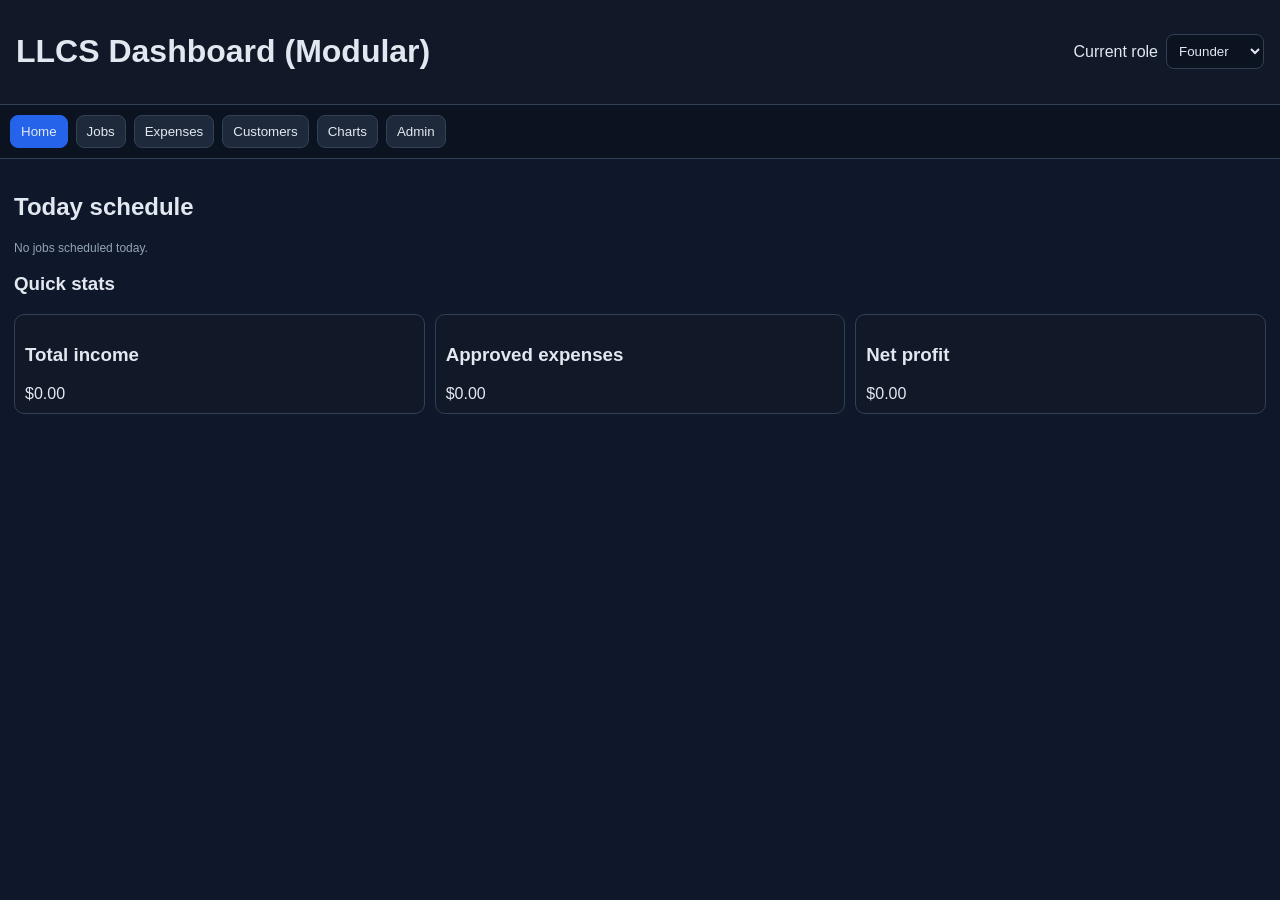
==== commit de140e42: "Add files via upload" ====
--- a/index.html
+++ b/index.html
@@ -1,3239 +1,145 @@
-<!DOCTYPE html>
-<html lang="en">
-<head>
-  <meta charset="UTF-8" />
-  <title>LLCS Business Dashboard</title>
-  <meta name="viewport" content="width=device-width, initial-scale=1.0" />
-  <link rel="icon" type="image/png" href="https://i.postimg.cc/3RJNmCnN/Untitled-removebg-preview.png" />
-  <style>
-    :root {
-      --primary: #66b96a;
-      --primary-dark: #3b8d41;
-      --primary-light: #aee2b2;
-
-      --accent-blue: #4c8bfd;
-      --accent-gray: #8b949e;
-      --accent-orange: #e67e22;
-      --accent-red: #e74c3c;
-
-      --bg: #0b1728;
-      --card: #142239;
-      --card-elevated: #1b2940;
-
-      --text: #e5e7eb;
-      --border: #233554;
-
-      --shadow: 0 4px 12px rgba(0, 0, 0, 0.6);
-      --shadow-soft: 0 2px 6px rgba(0, 0, 0, 0.55);
-      --shadow-hover: 0 6px 18px rgba(0, 0, 0, 0.7);
-      --fade-in: 0.25s ease-out;
-    }
-
-    :root[data-theme="dark"] {
-      --primary: #4ade80;
-      --primary-dark: #16a34a;
-      --primary-light: #22c55e;
-
-      --accent-blue: #60a5fa;
-      --accent-gray: #9ca3af;
-      --accent-orange: #f97316;
-      --accent-red: #f97373;
-
-      --bg: #020616;
-      --card: #050a17;
-      --card-elevated: #0b1220;
-
-      --text: #e5e7eb;
-      --border: #1f2937;
-
-      --shadow: 0 4px 12px rgba(0, 0, 0, 0.7);
-      --shadow-soft: 0 2px 6px rgba(0, 0, 0, 0.55);
-      --shadow-hover: 0 6px 18px rgba(0, 0, 0, 0.75);
-    }
-
-    * { box-sizing: border-box; margin: 0; padding: 0; }
-    body {
-      font-family: system-ui, -apple-system, BlinkMacSystemFont, 'Segoe UI', Roboto, sans-serif;
-      background-color: var(--bg);
-      color: var(--text);
-      min-height: 100vh;
-      max-height: 100vh;
-      overflow: hidden;
-      display: flex;
-      flex-direction: column;
-    }
-    button { font-family: inherit; }
-
-    .login {
-      display: flex;
-      flex: 1;
-      align-items: center;
-      justify-content: center;
-      padding: 1.5rem;
-      overflow-y: auto;
-    }
-    .login-card {
-      width: 100%;
-      max-width: 420px;
-      background-color: var(--card-elevated);
-      border-radius: 18px;
-      box-shadow: var(--shadow);
-      padding: 1.8rem 1.6rem 1.4rem;
-      animation: fadeIn var(--fade-in);
-      border: 1px solid rgba(102, 185, 106, 0.25);
-    }
-    .login-card h2 {
-      text-align: center;
-      margin-bottom: 0.3rem;
-      color: var(--primary-light);
-      letter-spacing: 0.03em;
-    }
-    .login-subtitle {
-      text-align: center;
-      font-size: 0.8rem;
-      color: #9ca3af;
-      margin-bottom: 0.9rem;
-    }
-    .form-group { margin-bottom: 0.75rem; }
-    .form-group label {
-      display: block;
-      font-size: 0.85rem;
-      margin-bottom: 0.28rem;
-      color: #cbd5f5;
-    }
-    .form-group input,
-    .form-group select,
-    .form-group textarea {
-      width: 100%;
-      padding: 0.55rem 0.8rem;
-      border-radius: 999px;
-      border: 1px solid var(--border);
-      font-size: 0.92rem;
-      background-color: #111827;
-      color: var(--text);
-      transition: border-color 0.15s ease, box-shadow 0.15s ease, background-color 0.15s ease, transform 0.08s ease;
-    }
-    .form-group textarea {
-      border-radius: 12px;
-      min-height: 60px;
-      resize: vertical;
-    }
-    .form-group input::placeholder,
-    .form-group textarea::placeholder {
-      color: #6b7280;
-    }
-    .form-group input:focus,
-    .form-group select:focus,
-    .form-group textarea:focus {
-      outline: none;
-      border-color: rgba(102, 185, 106, 0.7);
-      box-shadow: 0 0 0 2px rgba(102, 185, 106, 0.35);
-      background-color: #020617;
-      transform: translateY(-1px);
-    }
-    .form-group-inline { display: flex; gap: 0.6rem; }
-    .form-group-inline .form-group { flex: 1; }
-    .form-actions {
-      margin-top: 0.4rem;
-      display: flex;
-      gap: 0.5rem;
-      flex-wrap: wrap;
-    }
-
-    .btn {
-      background: linear-gradient(135deg, var(--primary) 0%, #4aa556 100%);
-      color: #ffffff;
-      border: none;
-      border-radius: 999px;
-      padding: 0.48rem 1.25rem;
-      font-size: 0.9rem;
-      cursor: pointer;
-      transition: transform 0.12s ease-out, box-shadow 0.15s ease-out, filter 0.15s ease-out;
-      display: inline-flex;
-      align-items: center;
-      justify-content: center;
-      gap: 0.35rem;
-      box-shadow: var(--shadow-soft);
-    }
-    .btn:hover { transform: translateY(-1px); box-shadow: var(--shadow-hover); filter: brightness(1.08); }
-    .btn:active { transform: translateY(0); box-shadow: var(--shadow-soft); filter: brightness(0.96); }
-    .btn.small { padding: 0.32rem 0.9rem; font-size: 0.8rem; }
-    .btn.secondary {
-      background: rgba(15, 23, 42, 0.7);
-      color: var(--primary-light);
-      border: 1px solid rgba(102, 185, 106, 0.5);
-      box-shadow: none;
-    }
-    .btn.secondary:hover { box-shadow: var(--shadow-soft); filter: none; }
-    .btn.danger { background: linear-gradient(135deg, #f97373 0%, #ef4444 100%); }
-
-    .badge {
-      border-radius: 999px;
-      padding: 0.1rem 0.4rem;
-      font-size: 0.75rem;
-      display: inline-flex;
-      align-items: center;
-      gap: 0.2rem;
-    }
-    .badge-status-planned { background-color: #1f2937; color: #e5e7eb; }
-    .badge-status-in-progress { background-color: #1d3557; color: #9bd3ff; }
-    .badge-status-done { background-color: #14532d; color: #bbf7d0; }
-    .badge-status-paid { background-color: #064e3b; color: #bbf7d0; }
-    .badge-priority-low { background-color: #1f2937; color: #e5e7eb; }
-    .badge-priority-medium { background-color: #78350f; color: #fed7aa; }
-    .badge-priority-high { background-color: #7f1d1d; color: #fecaca; }
-
-    .alert {
-      margin-top: 0.5rem;
-      padding: 0.5rem 0.6rem;
-      border-radius: 10px;
-      font-size: 0.82rem;
-      background-color: #7f1d1d;
-      color: #fee2e2;
-      display: none;
-      border: 1px solid #fecaca;
-    }
-    .alert.show { display: block; }
-
-    .dashboard {
-      display: none;
-      flex-direction: column;
-      max-height: 100vh;
-    }
-    .header {
-      background: linear-gradient(120deg, #1d4ed8 0%, #0f172a 45%, #22c55e 100%);
-      color: #ffffff;
-      padding: 0.6rem 0.9rem;
-      display: flex;
-      align-items: center;
-      justify-content: space-between;
-      flex-shrink: 0;
-      box-shadow: 0 3px 14px rgba(0, 0, 0, 0.6);
-      z-index: 10;
-    }
-    .logo {
-      font-size: 1.1rem;
-      font-weight: 600;
-      letter-spacing: 0.04em;
-      display: flex;
-      align-items: center;
-      gap: 0.4rem;
-    }
-    .logo-img {
-      width: 32px;
-      height: 32px;
-      border-radius: 50%;
-      object-fit: contain;
-      background-color: rgba(255,255,255,0.2);
-      padding: 2px;
-    }
-    .user-info {
-      font-size: 0.82rem;
-      display: flex;
-      align-items: center;
-      gap: 0.45rem;
-      flex-wrap: wrap;
-      background-color: rgba(15, 23, 42, 0.6);
-      padding: 0.25rem 0.6rem;
-      border-radius: 999px;
-    }
-    .admin-tag {
-      font-size: 0.75rem;
-      padding: 0.1rem 0.5rem;
-      border-radius: 999px;
-      background-color: rgba(15, 23, 42, 0.7);
-      color: #f9fafb;
-    }
-
-    .nav-toggle { display: none; }
-    .hamburger {
-      display: none;
-      position: fixed;
-      top: 52px;
-      right: 0.9rem;
-      z-index: 20;
-      flex-direction: column;
-      justify-content: center;
-      align-items: center;
-      width: 34px;
-      height: 34px;
-      background-color: #020617;
-      border-radius: 999px;
-      cursor: pointer;
-      box-shadow: var(--shadow);
-    }
-    .hamburger span {
-      width: 18px;
-      height: 2px;
-      background-color: #ffffff;
-      margin: 2px 0;
-      transition: 0.3s;
-    }
-    .nav {
-      background-color: rgba(15, 23, 42, 0.96);
-      border-bottom: 1px solid var(--border);
-      flex-shrink: 0;
-      backdrop-filter: blur(8px);
-    }
-    .nav-menu {
-      list-style: none;
-      display: flex;
-      flex-wrap: wrap;
-      gap: 0.25rem;
-      padding: 0.35rem 0.4rem;
-    }
-    .nav-link {
-      display: inline-flex;
-      align-items: center;
-      padding: 0.35rem 0.9rem;
-      border-radius: 999px;
-      font-size: 0.84rem;
-      color: #cbd5f5;
-      text-decoration: none;
-      transition: background-color 0.15s ease, transform 0.1s ease, color 0.15s ease;
-    }
-    .nav-link:hover {
-      background-color: rgba(37, 99, 235, 0.25);
-      transform: translateY(-1px);
-      color: #e5e7eb;
-    }
-    .nav-link.active { background-color: #2563eb; color: #ffffff; }
-
-    .main {
-      flex: 1;
-      padding: 0.9rem;
-      overflow-y: auto;
-      background-color: var(--bg);
-    }
-    .tab { display: none; animation: fadeIn var(--fade-in); }
-    .tab.active { display: block; }
-
-    .card {
-      background-color: var(--card-elevated);
-      border-radius: 18px;
-      box-shadow: var(--shadow-soft);
-      padding: 0.85rem 0.9rem;
-      margin-bottom: 0.9rem;
-      border: 1px solid rgba(15, 23, 42, 0.7);
-    }
-    .card-header {
-      font-weight: 600;
-      margin-bottom: 0.25rem;
-      color: #bfdbfe;
-      font-size: 0.95rem;
-    }
-    .card-subtitle {
-      font-size: 0.78rem;
-      color: #9ca3af;
-      margin-bottom: 0.5rem;
-    }
-
-    .filter-bar {
-      position: sticky;
-      top: 0;
-      z-index: 3;
-      margin: -0.85rem -0.9rem 0.7rem;
-      padding: 0.45rem 0.9rem 0.55rem;
-      background-color: rgba(15, 23, 42, 0.96);
-      backdrop-filter: blur(5px);
-      border-bottom: 1px solid rgba(37, 99, 235, 0.5);
-      border-radius: 18px 18px 0 0;
-    }
-    .filter-row {
-      display: flex;
-      flex-wrap: wrap;
-      gap: 0.4rem;
-      align-items: center;
-      font-size: 0.8rem;
-      color: #e5e7eb;
-    }
-    .filter-row input[type="date"],
-    .filter-row select,
-    .filter-row input[type="text"],
-    .filter-row input[type="number"] {
-      font-size: 0.78rem;
-      padding: 0.22rem 0.6rem;
-      border-radius: 999px;
-      border: 1px solid var(--border);
-      background-color: #020617;
-      color: var(--text);
-    }
-
-    .table-container {
-      margin-top: 0.4rem;
-      overflow-x: auto;
-      border-radius: 14px;
-      border: 1px solid rgba(15, 23, 42, 0.8);
-      box-shadow: 0 2px 6px rgba(0, 0, 0, 0.6);
-      background-color: var(--card);
-    }
-    table {
-      width: 100%;
-      border-collapse: separate;
-      border-spacing: 0;
-      font-size: 0.86rem;
-      color: var(--text);
-    }
-    th, td {
-      padding: 0.5rem 0.6rem;
-      text-align: left;
-      border-bottom: 1px solid rgba(30, 64, 175, 0.6);
-      white-space: nowrap;
-      vertical-align: middle;
-    }
-    thead th {
-      background-color: #111827;
-      color: #e5e7eb;
-      cursor: pointer;
-      position: sticky;
-      top: 0;
-      z-index: 1;
-      font-weight: 600;
-    }
-    thead th.sortable::after {
-      content: '⇅';
-      font-size: 0.68rem;
-      position: absolute;
-      right: 4px;
-      top: 50%;
-      transform: translateY(-50%);
-      opacity: 0.55;
-    }
-    tbody tr:hover { background-color: #1f2937; transform: translateY(-1px); }
-
-    .status-chip {
-      display: inline-flex;
-      align-items: center;
-      gap: 0.25rem;
-      font-size: 0.78rem;
-      border-radius: 999px;
-      padding: 0.1rem 0.55rem;
-    }
-    .status-chip-dot { width: 7px; height: 7px; border-radius: 50%; }
-    .status-planned { background-color: #1f2937; color: #e5e7eb; }
-    .status-planned .status-chip-dot { background-color: #9ca3af; }
-    .status-in-progress { background-color: #1d3557; color: #9bd3ff; }
-    .status-in-progress .status-chip-dot { background-color: #3b82f6; }
-    .status-done { background-color: #14532d; color: #bbf7d0; }
-    .status-done .status-chip-dot { background-color: #22c55e; }
-    .status-paid { background-color: #064e3b; color: #bbf7d0; }
-    .status-paid .status-chip-dot { background-color: #22c55e; }
-
-    .status-pending-text { color: #facc15; font-weight: 500; }
-    .status-approved-text { color: #22c55e; font-weight: 600; }
-
-    .group-header { background-color: #1e293b; font-weight: 600; cursor: pointer; }
-    .row-details { background-color: #020617; border-bottom: 1px solid var(--border); }
-    .row-details-inner { padding: 0.4rem 0.7rem 0.6rem; font-size: 0.78rem; color: #e5e7eb; }
-
-    .kanban-bar {
-      display: flex;
-      justify-content: space-between;
-      align-items: center;
-      margin-bottom: 0.6rem;
-      flex-wrap: wrap;
-      gap: 0.4rem;
-    }
-    .kanban-toggle {
-      display: inline-flex;
-      align-items: center;
-      gap: 0.5rem;
-      font-size: 0.8rem;
-      background-color: #020617;
-      padding: 0.2rem 0.5rem;
-      border-radius: 999px;
-      border: 1px solid #1d4ed8;
-      color: #e5e7eb;
-    }
-    .kanban-board { display: flex; gap: 0.7rem; overflow-x: auto; padding-bottom: 0.3rem; }
-    .kanban-column {
-      flex: 0 0 248px;
-      background-color: var(--card);
-      border-radius: 16px;
-      padding: 0.55rem;
-      box-shadow: var(--shadow-soft);
-      border: 1px solid rgba(15, 23, 42, 0.8);
-    }
-    .kanban-column-header {
-      display: flex; justify-content: space-between; align-items: center;
-      margin-bottom: 0.4rem; font-size: 0.82rem; color: #bfdbfe;
-    }
-    .kanban-list { display: flex; flex-direction: column; gap: 0.35rem; max-height: 50vh; overflow-y: auto; }
-    .kanban-card {
-      background-color: var(--card-elevated);
-      border-radius: 14px;
-      padding: 0.45rem 0.55rem;
-      box-shadow: var(--shadow-soft);
-      font-size: 0.8rem;
-      cursor: pointer;
-      border: 1px solid rgba(15, 23, 42, 0.8);
-    }
-    .kanban-card:hover { transform: translateY(-1px); box-shadow: var(--shadow-hover); }
-    .kanban-title { font-weight: 600; margin-bottom: 0.1rem; color: #f9fafb; }
-    .kanban-meta { display: flex; flex-wrap: wrap; gap: 0.25rem; margin-bottom: 0.15rem; }
-    .kanban-footer { display: flex; justify-content: space-between; font-size: 0.75rem; color: #e5e7eb; }
-    .tag-pill {
-      display: inline-flex;
-      align-items: center;
-      border-radius: 999px;
-      padding: 0.05rem 0.35rem;
-      font-size: 0.7rem;
-      background-color: #1d4ed8;
-      color: #e5e7eb;
-    }
-
-    .charts-grid { display: grid; grid-template-columns: 1fr; gap: 0.9rem; }
-
-    /* Chart card hover pop */
-    .chart-card {
-      background-color: var(--card-elevated);
-      border-radius: 16px;
-      box-shadow: var(--shadow-soft);
-      padding: 0.7rem 0.8rem 0.9rem;
-      border: 1px solid rgba(15, 23, 42, 0.8);
-      transition: transform 0.18s ease-out, box-shadow 0.18s ease-out, border-color 0.18s ease-out;
-      transform-origin: center;
-    }
-    .chart-card:hover {
-      transform: scale(1.03);
-      box-shadow: 0 14px 35px rgba(15, 23, 42, 0.8);
-      border-color: rgba(56, 189, 248, 0.75);
-    }
-    .chart-header { display: flex; justify-content: space-between; align-items: center; margin-bottom: 0.3rem; }
-    .chart-title {
-      font-size: 0.95rem;
-      font-weight: 600;
-      color: #e5e7eb;
-    }
-    .chart-subtext {
-      font-size: 0.76rem;
-      color: #9ca3af;
-    }
-    .chart-card-fullscreen-badge {
-      font-size: 0.75rem;
-      color: #9ca3af;
-    }
-    .chart-wrapper { margin-top: 0.45rem; position: relative; }
-    canvas.chart-canvas {
-      width: 100%; height: 220px; max-height: 30vh;
-      border-radius: 12px; border: 1px solid rgba(30,64,175,0.7); background-color: #020617;
-      display: block;
-    }
-    .chart-loader {
-      position: absolute;
-      top: 50%; left: 50%;
-      width: 32px; height: 32px;
-      border-radius: 50%;
-      border: 3px solid rgba(0,0,0,0.08);
-      border-top-color: var(--primary);
-      transform: translate(-50%, -50%);
-      animation: spin 0.8s linear infinite;
-      opacity: 0; pointer-events: none;
-    }
-    .chart-loader.show { opacity: 1; }
-    .chart-tooltip {
-      position: absolute; background-color: #020617;
-      border-radius: 8px; padding: 0.32rem 0.48rem;
-      font-size: 0.75rem; color: #f9fafb;
-      box-shadow: var(--shadow-soft);
-      pointer-events: none; transform: translate(-50%, -130%);
-      white-space: nowrap; display: none; z-index: 5;
-      border: 1px solid rgba(56, 189, 248, 0.7);
-    }
-
-    .chart-card.fullscreen {
-      position: fixed;
-      inset: 56px 8px 8px 8px;
-      z-index: 30;
-      background-color: #020617;
-      border-radius: 18px;
-      box-shadow: 0 12px 40px rgba(0,0,0,0.85);
-      transform: none;
-    }
-    .chart-card.fullscreen:hover {
-      transform: none;
-      box-shadow: 0 12px 40px rgba(0,0,0,0.85);
-      border-color: rgba(56, 189, 248, 0.75);
-    }
-    .chart-card.fullscreen .chart-canvas {
-      height: calc(100vh - 140px);
-      max-height: none;
-    }
-
-    .totals { display: flex; flex-wrap: wrap; gap: 0.7rem; margin-bottom: 0.8rem; }
-    .total-card {
-      flex: 1 1 120px; min-width: 120px;
-      background-color: var(--card-elevated);
-      border-radius: 16px;
-      box-shadow: var(--shadow-soft);
-      padding: 0.7rem 0.8rem;
-      text-align: center;
-      border: 1px solid rgba(15, 23, 42, 0.8);
-    }
-    .total-card .amount { font-size: 1.15rem; font-weight: 600; }
-    .net-positive { color: #22c55e; }
-    .net-negative { color: var(--accent-red); }
-
-    .toast {
-      position: fixed;
-      bottom: 0.75rem;
-      left: 50%;
-      transform: translateX(-50%);
-      background-color: rgba(15, 23, 42, 0.96);
-      color: #ffffff;
-      padding: 0.5rem 0.85rem;
-      border-radius: 999px;
-      font-size: 0.78rem;
-      display: none;
-      align-items: center;
-      gap: 0.45rem;
-      z-index: 50;
-      box-shadow: var(--shadow-hover);
-    }
-    .toast.show { display: inline-flex; animation: fadeIn var(--fade-in); }
-
-    .global-overlay {
-      position: fixed;
-      inset: 0;
-      background-color: rgba(15, 23, 42, 0.7);
-      display: none;
-      align-items: center;
-      justify-content: center;
-      z-index: 40;
-      backdrop-filter: blur(4px);
-    }
-    .global-overlay.show { display: flex; animation: fadeIn var(--fade-in); }
-    .global-spinner {
-      width: 40px; height: 40px; border-radius: 50%;
-      border: 4px solid rgba(15, 23, 42, 0.1);
-      border-top-color: var(--primary-dark);
-      animation: spin 0.9s linear infinite;
-      margin: 0 auto;
-    }
-    .global-overlay-text { margin-top: 0.6rem; font-size: 0.9rem; color: #e5e7eb; text-align: center; }
-
-    .table-container input[type="text"],
-    .table-container input[type="number"],
-    .table-container input[type="url"],
-    .table-container select {
-      font-size: 0.8rem;
-      padding: 0.28rem 0.6rem;
-      border-radius: 999px;
-      border: 1px solid var(--border);
-      background-color: #020617;
-      color: var(--text);
-      outline: none;
-      transition: border-color 0.15s ease, box-shadow 0.15s ease, background-color 0.15s ease, transform 0.08s ease;
-    }
-    .table-container input[type="text"]:focus,
-    .table-container input[type="number"]:focus,
-    .table-container input[type="url"]:focus,
-    .table-container select:focus {
-      border-color: rgba(102, 185, 106, 0.7);
-      box-shadow: 0 0 0 2px rgba(102, 185, 106, 0.35);
-      background-color: #020617;
-      transform: translateY(-1px);
-    }
-    .table-container select:hover,
-    .table-container input[type="text"]:hover,
-    .table-container input[type="number"]:hover,
-    .table-container input[type="url"]:hover {
-      border-color: rgba(37, 99, 235, 0.7);
-    }
-
-    select {
-      -webkit-appearance: none;
-      -moz-appearance: none;
-      appearance: none;
-      background-image:
-        linear-gradient(45deg, transparent 50%, #9ca3af 50%),
-        linear-gradient(135deg, #9ca3af 50%, transparent 50%);
-      background-position:
-        calc(100% - 14px) calc(50% - 3px),
-        calc(100% - 9px) calc(50% - 3px);
-      background-size: 6px 6px, 6px 6px;
-      background-repeat: no-repeat;
-      padding-right: 1.6rem;
-    }
-
-    @keyframes fadeIn { from { opacity: 0; transform: translateY(4px);} to {opacity:1; transform:translateY(0);} }
-    @keyframes spin { 0%{transform:rotate(0);}100%{transform:rotate(360deg);} }
-
-    @media (max-width: 599px) {
-      .hamburger { display: flex; }
-      .nav {
-        position: fixed; top: 48px; left: 0; right: 0;
-        max-height: 0; overflow: hidden;
-        transition: max-height 0.25s ease;
-        z-index: 15;
-        box-shadow: 0 2px 10px rgba(0,0,0,0.6);
-      }
-      .nav-menu { flex-direction: column; padding-bottom: 0.35rem; }
-      .nav-toggle:checked ~ .nav { max-height: 260px; }
-      .nav-toggle:checked + .hamburger span:nth-child(1) { transform: translateY(4px) rotate(45deg); }
-      .nav-toggle:checked + .hamburger span:nth-child(2) { opacity: 0; }
-      .nav-toggle:checked + .hamburger span:nth-child(3) { transform: translateY(-4px) rotate(-45deg); }
-    }
-    @media (min-width: 1025px) {
-      .header { padding: 0.65rem 1.3rem; }
-      .nav { border-top: 1px solid var(--border); }
-      .nav-menu { padding: 0.3rem 1.3rem; gap: 0.4rem; }
-      .main { padding: 1.1rem 1.3rem 1.3rem; }
-      .charts-grid { grid-template-columns: repeat(3, minmax(0, 1fr)); }
-    }
-  </style>
-</head>
-<body>
-  <!-- LOGIN PAGE -->
-  <div class="login" id="loginPage">
-    <div class="login-card">
-      <h2>LLCS Business Dashboard</h2>
-      <p class="login-subtitle">Sign in with your LLCS account</p>
-      <form id="loginForm" onsubmit="return false;">
-        <div class="form-group">
-          <label for="username">Username</label>
-          <input id="username" type="text" autocomplete="off" required />
-        </div>
-        <div class="form-group">
-          <label for="password">Password</label>
-          <input id="password" type="password" autocomplete="off" required />
-        </div>
-        <div class="form-actions" style="justify-content:center;">
-          <button type="button" class="btn" id="loginBtn">Login</button>
-        </div>
-      </form>
-      <div id="loginError" class="alert"></div>
-    </div>
-  </div>
-
-  <!-- DASHBOARD -->
-  <div class="dashboard" id="dashboard">
-    <header class="header">
-      <div class="logo">
-        <img src="https://i.postimg.cc/3RJNmCnN/Untitled-removebg-preview.png" alt="LLCS Logo" class="logo-img" />
-        LLCS Business Dashboard
-      </div>
-
-      <button type="button" class="btn small secondary" id="themeToggleBtn" style="margin-right:0.5rem;">
-        <span id="themeToggleLabel">Dark</span> mode
-      </button>
-
-      <div class="user-info">
-        <span id="currentUserLabel">User</span>
-        <span id="currentNameLabel" style="font-weight:500;"></span>
-        <span class="admin-tag" id="currentRoleLabel">Role</span>
-        <button class="btn danger small" id="logoutBtn">Logout</button>
-      </div>
-    </header>
-
-    <input type="checkbox" id="navToggle" class="nav-toggle" />
-    <label for="navToggle" class="hamburger">
-      <span></span><span></span><span></span>
-    </label>
-
-    <nav class="nav" id="navBar">
-      <ul class="nav-menu">
-        <li><a href="#" class="nav-link" data-tab="homeTab" id="homeNav">Home</a></li>
-        <li>
-          <a href="#" class="nav-link" data-tab="expensesTab" id="expensesNav">
-            Expenses <span id="expensesBadge" style="margin-left:4px;font-size:0.75rem;display:none;"></span>
-          </a>
-        </li>
-        <li>
-          <a href="#" class="nav-link" data-tab="jobsTab" id="jobsNav">
-            Jobs <span id="jobsBadge" style="margin-left:4px;font-size:0.75rem;display:none;"></span>
-          </a>
-        </li>
-        <li><a href="#" class="nav-link" data-tab="kanbanTab" id="kanbanNav">Jobs columned</a></li>
-        <li><a href="#" class="nav-link" data-tab="chartsTab" id="chartsNav">Charts</a></li>
-        <li><a href="#" class="nav-link" data-tab="adminTab" id="adminNav" style="display:none;">Admin</a></li>
-      </ul>
-    </nav>
-
-    <main class="main">
-      <!-- HOME TAB -->
-      <section class="tab" id="homeTab">
-        <div class="card">
-          <div class="card-header">Welcome to LLCS dashboard</div>
-          <div class="card-subtitle">
-            Keep track of jobs, expenses, and money for Logan’s Lawncare Services in one place.
-          </div>
-          <p style="font-size:0.86rem;color:#d1d5db;margin-bottom:0.5rem;">
-            Use the navigation to move between sections:
-          </p>
-          <ul style="font-size:0.84rem;color:#e5e7eb;margin-left:1rem;margin-bottom:0.6rem;list-style:disc;">
-            <li><strong>Expenses</strong>: Submit and approve expenses.</li>
-            <li><strong>Jobs</strong>: Add work, payments, and notes.</li>
-            <li><strong>Jobs columned</strong>: Kanban view by status.</li>
-            <li><strong>Charts</strong>: See patterns in your work and money.</li>
-            <li><strong>Admin</strong>: Manage accounts, totals, and exports.</li>
-          </ul>
-          <p style="font-size:0.82rem;color:#9ca3af;">
-            All data is stored locally in this browser for your LLCS GitHub Pages site.
-          </p>
-        </div>
-
-        <div class="card" id="homeAdminCard" style="display:none;">
-          <div class="card-header">Founder / Admin quick tools</div>
-          <div class="card-subtitle">Shortcuts to common admin actions.</div>
-          <div class="form-actions">
-            <button type="button" class="btn secondary small" id="homeGoAdminBtn">Open admin page</button>
-            <button type="button" class="btn small" id="exportAllDataBtn">Export all data (JSON)</button>
-          </div>
-        </div>
-
-        <div class="card" id="homePendingCard" style="display:none;">
-          <div class="card-header">Pending approvals</div>
-          <div class="card-subtitle" id="homePendingText">
-            You have pending expenses to review.
-          </div>
-        </div>
-
-        <div class="card" id="homeMySummaryCard" style="display:none; cursor:pointer;">
-          <div class="card-header">Your snapshot</div>
-          <div class="card-subtitle">Tap to jump to this month’s jobs.</div>
-          <div style="display:flex;flex-wrap:wrap;gap:0.6rem;margin-top:0.4rem;font-size:0.85rem;">
-            <div style="flex:1 1 120px;min-width:120px;">
-              <div style="color:#9ca3af;">Jobs done this week</div>
-              <div id="homeMyJobsWeek" style="font-weight:600;font-size:1.1rem;">0</div>
-            </div>
-            <div style="flex:1 1 120px;min-width:120px;">
-              <div style="color:#9ca3af;">Revenue this month (your jobs)</div>
-              <div id="homeMyRevenueMonth" style="font-weight:600;font-size:1.1rem;">$0.00</div>
-            </div>
-            <div style="flex:1 1 120px;min-width:120px;">
-              <div style="color:#9ca3af;">Your pending expenses</div>
-              <div id="homeMyPendingExpenses" style="font-weight:600;font-size:1.1rem;">0</div>
-            </div>
-          </div>
-        </div>
-      </section>
-
-      <!-- EXPENSES TAB -->
-      <section class="tab" id="expensesTab">
-        <div class="card">
-          <div class="filter-bar">
-            <div class="filter-row">
-              <span><strong>Expenses</strong> filters:</span>
-              <input type="text" id="expenseSearch" placeholder="Search description or name" />
-              <select id="expenseStatusFilter">
-                <option value="all">All statuses</option>
-                <option value="pending">Pending</option>
-                <option value="approved">Approved</option>
-              </select>
-              <span>Date:</span>
-              <select id="expenseQuickRange">
-                <option value="all">All time</option>
-                <option value="week">This week</option>
-                <option value="month">This month</option>
-                <option value="season">This season</option>
-                <option value="year">This year</option>
-              </select>
-              <input type="date" id="expenseFromDate" />
-              <input type="date" id="expenseToDate" />
-              <button type="button" class="btn small secondary" id="expenseFilterApply">Apply</button>
-              <button type="button" class="btn small secondary" id="expenseFilterClear">Clear</button>
-            </div>
-          </div>
-          <div class="card-header">Add expense</div>
-          <div class="card-subtitle">Everyone can submit expenses. Admins approve them.</div>
-          <form id="expenseForm" onsubmit="return false;">
-            <div class="form-group">
-              <label for="expenseDesc">What did you buy?</label>
-              <input id="expenseDesc" type="text" placeholder="Gas, trimmer line, repair..." required />
-            </div>
-            <div class="form-group-inline">
-              <div class="form-group">
-                <label for="expenseAmount">Amount</label>
-                <input id="expenseAmount" type="number" min="0" step="0.01" required />
-              </div>
-              <div class="form-group">
-                <label for="expenseDate">Date</label>
-                <input id="expenseDate" type="date" required />
-              </div>
-            </div>
-            <div class="form-actions">
-              <button type="button" class="btn" id="addExpenseBtn">Save expense</button>
-              <button type="button" class="btn secondary small" id="exportExpensesCsvBtn">Export expenses CSV</button>
-            </div>
-          </form>
-        </div>
-
-        <div class="card">
-          <div class="card-header">Expenses list</div>
-          <div class="card-subtitle">See what’s pending and what’s already approved.</div>
-          <div class="table-container">
-            <table id="expensesTable">
-              <thead>
-                <tr>
-                  <th class="sortable" data-sort="desc" data-key="description">Description</th>
-                  <th class="sortable" data-sort="desc" data-key="amount">Amount</th>
-                  <th class="sortable" data-sort="desc" data-key="date">Date</th>
-                  <th class="sortable" data-sort="desc" data-key="status">Status</th>
-                  <th class="sortable" data-sort="desc" data-key="submittedByName">Submitted by</th>
-                  <th>Actions</th>
-                </tr>
-              </thead>
-              <tbody id="expensesBody"></tbody>
-            </table>
-          </div>
-        </div>
-      </section>
-
-      <!-- JOBS TAB -->
-      <section class="tab" id="jobsTab">
-        <div class="card">
-          <div class="filter-bar">
-            <div class="filter-row">
-              <span><strong>Jobs</strong> filters:</span>
-              <input type="text" id="jobSearch" placeholder="Search job name, tags, or worker" />
-              <select id="jobStatusFilter">
-                <option value="all">All statuses</option>
-                <option value="planned">Planned</option>
-                <option value="in_progress">In progress</option>
-                <option value="done">Done</option>
-                <option value="paid">Paid</option>
-              </select>
-              <select id="jobPriorityFilter">
-                <option value="all">All priority</option>
-                <option value="low">Low</option>
-                <option value="medium">Medium</option>
-                <option value="high">High</option>
-              </select>
-              <select id="jobViewFilter">
-                <option value="all">All jobs</option>
-                <option value="mine">My jobs only</option>
-              </select>
-              <span>Date:</span>
-              <select id="jobQuickRange">
-                <option value="all">All time</option>
-                <option value="week">This week</option>
-                <option value="month">This month</option>
-                <option value="season">This season</option>
-                <option value="year">This year</option>
-              </select>
-              <input type="date" id="jobFromDate" />
-              <input type="date" id="jobToDate" />
-              <button type="button" class="btn small secondary" id="jobFilterApply">Apply</button>
-              <button type="button" class="btn small secondary" id="jobFilterClear">Clear</button>
-            </div>
-          </div>
-          <div class="card-header">Add job</div>
-          <div class="card-subtitle">Your account sets the worker name and creator.</div>
-          <form id="jobForm" onsubmit="return false;">
-            <div class="form-group">
-              <label for="jobName">Job name</label>
-              <input id="jobName" type="text" placeholder="Front yard mow, leaf cleanup..." required />
-            </div>
-            <div class="form-group-inline">
-              <div class="form-group">
-                <label for="jobSize">Size</label>
-                <select id="jobSize" required>
-                  <option value="">Select size</option>
-                  <option value="small">Small</option>
-                  <option value="medium">Medium</option>
-                  <option value="large">Large</option>
-                </select>
-              </div>
-              <div class="form-group">
-                <label for="jobPayment">Payment</label>
-                <input id="jobPayment" type="number" min="0" step="0.01" required />
-              </div>
-            </div>
-            <div class="form-group-inline">
-              <div class="form-group">
-                <label for="jobStatus">Status</label>
-                <select id="jobStatus" required>
-                  <option value="planned">Planned</option>
-                  <option value="in_progress">In progress</option>
-                  <option value="done">Done</option>
-                  <option value="paid">Paid</option>
-                </select>
-              </div>
-              <div class="form-group">
-                <label for="jobPriority">Priority</label>
-                <select id="jobPriority" required>
-                  <option value="medium">Medium</option>
-                  <option value="low">Low</option>
-                  <option value="high">High</option>
-                </select>
-              </div>
-            </div>
-            <div class="form-group">
-              <label for="jobTags">Tags (optional)</label>
-              <input id="jobTags" type="text" placeholder="front-yard, weekly, new-customer" />
-            </div>
-            <div class="form-group">
-              <label for="jobAttachment">Attachment URL (optional)</label>
-              <input id="jobAttachment" type="url" placeholder="Link to photo or doc (https://...)" />
-            </div>
-            <div class="form-group">
-              <label for="jobNotes">Notes (optional)</label>
-              <textarea id="jobNotes" placeholder="Gate code, special requests, etc."></textarea>
-            </div>
-            <div class="form-actions">
-              <button type="button" class="btn" id="addJobBtn">Save job</button>
-              <button type="button" class="btn secondary small" id="exportJobsCsvBtn">Export jobs CSV</button>
-            </div>
-          </form>
-        </div>
-
-        <div class="card">
-          <div class="card-header">Jobs list</div>
-          <div class="card-subtitle">Jobs are grouped by worker name. Admins can edit any job inline.</div>
-          <div class="table-container">
-            <table id="jobsTable">
-              <thead>
-                <tr>
-                  <th class="sortable" data-sort="desc" data-key="name">Job</th>
-                  <th class="sortable" data-sort="desc" data-key="status">Status</th>
-                  <th class="sortable" data-sort="desc" data-key="priority">Priority</th>
-                  <th class="sortable" data-sort="desc" data-key="size">Size</th>
-                  <th class="sortable" data-sort="desc" data-key="payment">Payment</th>
-                  <th class="sortable" data-sort="desc" data-key="date">Date</th>
-                  <th>Worker</th>
-                  <th>Tags</th>
-                  <th>Attachment</th>
-                  <th>Actions</th>
-                </tr>
-              </thead>
-              <tbody id="jobsBody"></tbody>
-            </table>
-          </div>
-        </div>
-      </section>
-
-      <!-- KANBAN TAB -->
-      <section class="tab" id="kanbanTab">
-        <div class="card">
-          <div class="kanban-bar">
-            <div>
-              <span class="card-header">Jobs columned</span>
-              <span class="card-subtitle">See jobs move from planned → paid.</span>
-            </div>
-            <div class="kanban-toggle">
-              <label><input type="radio" name="kanbanView" value="all" checked /> All jobs</label>
-              <label><input type="radio" name="kanbanView" value="mine" /> My jobs only</label>
-            </div>
-          </div>
-          <div class="kanban-board" id="kanbanBoard"></div>
-        </div>
-      </section>
-
-      <!-- CHARTS TAB -->
-      <section class="tab" id="chartsTab">
-        <div class="card">
-          <div class="card-header">Charts & goals</div>
-
-          <div class="filter-row" style="margin-bottom:0.4rem;">
-            <span>Monthly revenue goal:</span>
-            <input type="number" id="chartsMonthlyGoal" min="0" step="50" style="width:110px;" />
-            <button type="button" class="btn small secondary" id="saveChartsGoalBtn">Save goal</button>
-            <span id="chartsGoalSummary" style="font-size:0.78rem;color:#9ca3af;"></span>
-          </div>
-
-          <div class="filter-row">
-            <span>Chart date range:</span>
-            <input type="date" id="chartsFromDate" />
-            <input type="date" id="chartsToDate" />
-            <span>Quick range:</span>
-            <select id="chartsTimeframe">
-              <option value="all">All</option>
-              <option value="week">Last 7 days</option>
-              <option value="month">Last 30 days</option>
-              <option value="year">Last 365 days</option>
-            </select>
-            <button type="button" class="btn small secondary" id="applyChartsFilterBtn">Apply</button>
-          </div>
-        </div>
-
-        <div class="charts-grid">
-          <div class="chart-card">
-            <div class="chart-header">
-              <div>
-                <div class="chart-title">Who completes the most jobs?</div>
-                <div class="chart-subtext">Count of jobs completed per worker.</div>
-              </div>
-              <div class="chart-card-fullscreen-badge">Click chart to toggle fullscreen</div>
-            </div>
-            <div class="chart-wrapper">
-              <canvas id="workersChart" class="chart-canvas"></canvas>
-              <div class="chart-loader" id="workersChartLoader"></div>
-              <div class="chart-tooltip" id="workersChartTooltip"></div>
-            </div>
-          </div>
-
-          <div class="chart-card">
-            <div class="chart-header">
-              <div>
-                <div class="chart-title">How much do you earn each day?</div>
-                <div class="chart-subtext">Total job revenue by date.</div>
-              </div>
-              <div class="chart-card-fullscreen-badge">Click chart to toggle fullscreen</div>
-            </div>
-            <div class="chart-wrapper">
-              <canvas id="revenueChart" class="chart-canvas"></canvas>
-              <div class="chart-loader" id="revenueChartLoader"></div>
-              <div class="chart-tooltip" id="revenueChartTooltip"></div>
-            </div>
-          </div>
-
-          <div class="chart-card">
-            <div class="chart-header">
-              <div>
-                <div class="chart-title">Are you ahead or behind?</div>
-                <div class="chart-subtext">Daily income minus approved expenses.</div>
-              </div>
-              <div class="chart-card-fullscreen-badge">Click chart to toggle fullscreen</div>
-            </div>
-            <div class="chart-wrapper">
-              <canvas id="balanceChart" class="chart-canvas"></canvas>
-              <div class="chart-loader" id="balanceChartLoader"></div>
-              <div class="chart-tooltip" id="balanceChartTooltip"></div>
-            </div>
-          </div>
-
-          <div class="chart-card">
-            <div class="chart-header">
-              <div>
-                <div class="chart-title">Where are your jobs stuck?</div>
-                <div class="chart-subtext">Number of jobs in each status.</div>
-              </div>
-              <div class="chart-card-fullscreen-badge">Click chart to toggle fullscreen</div>
-            </div>
-            <div class="chart-wrapper">
-              <canvas id="statusChart" class="chart-canvas"></canvas>
-              <div class="chart-loader" id="statusChartLoader"></div>
-              <div class="chart-tooltip" id="statusChartTooltip"></div>
-            </div>
-          </div>
-
-          <div class="chart-card">
-            <div class="chart-header">
-              <div>
-                <div class="chart-title">Which job sizes pay the most?</div>
-                <div class="chart-subtext">Total revenue by job size.</div>
-              </div>
-              <div class="chart-card-fullscreen-badge">Click chart to toggle fullscreen</div>
-            </div>
-            <div class="chart-wrapper">
-              <canvas id="sizeChart" class="chart-canvas"></canvas>
-              <div class="chart-loader" id="sizeChartLoader"></div>
-              <div class="chart-tooltip" id="sizeChartTooltip"></div>
-            </div>
-          </div>
-
-          <div class="chart-card">
-            <div class="chart-header">
-              <div>
-                <div class="chart-title">Who brings in the most revenue?</div>
-                <div class="chart-subtext">Total earnings per worker.</div>
-              </div>
-              <div class="chart-card-fullscreen-badge">Click chart to toggle fullscreen</div>
-            </div>
-            <div class="chart-wrapper">
-              <canvas id="userChart" class="chart-canvas"></canvas>
-              <div class="chart-loader" id="userChartLoader"></div>
-              <div class="chart-tooltip" id="userChartTooltip"></div>
-            </div>
-          </div>
-        </div>
-      </section>
-
-      <!-- ADMIN TAB -->
-      <section class="tab" id="adminTab">
-        <div class="card">
-          <div class="card-header">Admin overview</div>
-          <div class="card-subtitle">Founder and Admin can manage accounts, money, and exports.</div>
-        </div>
-
-        <div class="card">
-          <div class="card-header">Accounts</div>
-          <div class="card-subtitle">Create new workers or adjust names and roles.</div>
-          <form id="createUserForm" onsubmit="return false;">
-            <div class="form-group">
-              <label for="newName">Display name</label>
-              <input id="newName" type="text" placeholder="e.g. Logan M." required />
-            </div>
-            <div class="form-group">
-              <label for="newUsername">Username</label>
-              <input id="newUsername" type="text" required />
-            </div>
-            <div class="form-group">
-              <label for="newPassword">Password</label>
-              <input id="newPassword" type="password" required />
-            </div>
-            <div class="form-actions">
-              <button type="button" class="btn" id="createUserBtn">Create user</button>
-            </div>
-          </form>
-          <div id="createUserError" class="alert"></div>
-
-          <hr style="margin:0.9rem 0;border:none;border-top:1px solid #1f2937;" />
-
-          <div class="card-subtitle">Existing accounts</div>
-          <div class="table-container" style="max-height:220px;">
-            <table id="usersTable">
-              <thead>
-                <tr>
-                  <th>Username</th>
-                  <th>Name</th>
-                  <th>Role</th>
-                  <th>Actions</th>
-                </tr>
-              </thead>
-              <tbody id="usersBody"></tbody>
-            </table>
-          </div>
-        </div>
-
-        <div class="card">
-          <div class="card-header">Money totals</div>
-          <div class="card-subtitle">Based on approved jobs and approved expenses.</div>
-          <div class="totals">
-            <div class="total-card"><h4>Income</h4><div class="amount" id="incomeTotal">$0.00</div></div>
-            <div class="total-card"><h4>Expenses</h4><div class="amount" id="expensesTotal">$0.00</div></div>
-            <div class="total-card"><h4>Net</h4><div class="amount" id="netTotal">$0.00</div></div>
-          </div>
-          <div class="filter-row">
-            <span>Money date range:</span>
-            <input type="date" id="moneyFromDate" />
-            <input type="date" id="moneyToDate" />
-            <button type="button" class="btn small secondary" id="applyMoneyFilterBtn">Apply</button>
-            <button type="button" class="btn small secondary" id="moneyFilterClear">Clear</button>
-            <button type="button" class="btn small secondary" id="exportMoneyCsvBtn">Export money CSV</button>
-          </div>
-        </div>
-
-        <div class="card">
-          <div class="card-header">All money movements</div>
-          <div class="card-subtitle">Jobs (income) and approved expenses (outgoing).</div>
-          <div class="table-container">
-            <table id="moneyTable">
-              <thead>
-                <tr>
-                  <th class="sortable" data-sort="desc" data-key="date">Date</th>
-                  <th>Type</th>
-                  <th>Description</th>
-                  <th class="sortable" data-sort="desc" data-key="amount">Amount</th>
-                  <th>Who</th>
-                </tr>
-              </thead>
-              <tbody id="moneyBody"></tbody>
-            </table>
-          </div>
-        </div>
-
-        <div class="card">
-          <div class="card-header">Data export</div>
-          <div class="card-subtitle">Download all LLCS dashboard data as JSON.</div>
-          <button type="button" class="btn" id="exportAllDataBtnAdmin">Export all data (JSON)</button>
-        </div>
-      </section>
-    </main>
-  </div>
-
-  <!-- OVERLAY & TOAST -->
-  <div class="global-overlay" id="globalOverlay">
-    <div>
-      <div class="global-spinner"></div>
-      <div class="global-overlay-text" id="globalOverlayText">Saving...</div>
-    </div>
-  </div>
-
-  <div class="toast" id="toast">
-    <span id="toastMessage">Action completed</span>
-    <button type="button" class="btn secondary small" id="toastUndoBtn" style="display:none;">Undo</button>
-  </div>
-
-  <script>
-    const STORAGE_KEYS = {
-      users: 'bd_users',
-      expenses: 'bd_expenses',
-      jobs: 'bd_jobs',
-      session: 'bd_currentUser',
-      meta: 'bd_meta',
-      prefs: 'bd_prefs'
-    };
-    const DEFAULT_META = { version: 3 };
-    const ROLES = { FOUNDER: 'founder', ADMIN: 'admin', EMPLOYEE: 'employee' };
-
-    function isFounder(u) { return u && u.role === ROLES.FOUNDER; }
-    function isAdmin(u) { return u && (u.role === ROLES.ADMIN || u.role === ROLES.FOUNDER); }
-    function canManageUsers(u) { return isAdmin(u); }
-    function canEditRoles(u) { return isFounder(u); }
-    function userCanExport(u) { return isAdmin(u); }
-
-    let lastDeleted = null;
-
-    function getToday() {
-      const d = new Date();
-      const y = d.getFullYear();
-      const m = String(d.getMonth() + 1).padStart(2, '0');
-      const dy = String(d.getDate()).padStart(2, '0');
-      return y + '-' + m + '-' + dy;
-    }
-
-    function readJSON(key, defVal) {
-      try {
-        const raw = localStorage.getItem(key);
-        if (!raw) return defVal;
-        const parsed = JSON.parse(raw);
-        return parsed ?? defVal;
-      } catch {
-        return defVal;
-      }
-    }
-
-    function writeJSON(key, val) {
-      localStorage.setItem(key, JSON.stringify(val));
-    }
-
-    function parseAmount(v) {
-      const n = Number(v);
-      if (Number.isNaN(n) || n < 0) return null;
-      return Math.round(n * 100) / 100;
-    }
-
-    function validDateStr(s) {
-      if (!s || !/^[0-9]{4}-[0-9]{2}-[0-9]{2}$/.test(s)) return false;
-      return !Number.isNaN(Date.parse(s));
-    }
-
-    function dateInRange(d, from, to) {
-      if (!validDateStr(d)) return false;
-      const t = Date.parse(d);
-      if (from && validDateStr(from) && t < Date.parse(from)) return false;
-      if (to && validDateStr(to) && t > Date.parse(to)) return false;
-      return true;
-    }
-
-    function formatCurrency(a) {
-      return '$' + a.toFixed(2);
-    }
-
-    function showGlobalOverlay(text) {
-      const o = document.getElementById('globalOverlay');
-      const t = document.getElementById('globalOverlayText');
-      if (text) t.textContent = text;
-      o.classList.add('show');
-      setTimeout(() => o.classList.remove('show'), 250);
-    }
-
-    function showToast(msg, undo = false) {
-      const toast = document.getElementById('toast');
-      document.getElementById('toastMessage').textContent = msg;
-      document.getElementById('toastUndoBtn').style.display = undo ? 'inline-flex' : 'none';
-      toast.classList.add('show');
-      clearTimeout(showToast._t);
-      showToast._t = setTimeout(() => toast.classList.remove('show'), 3500);
-    }
-
-    function getPrefs() {
-      return readJSON(STORAGE_KEYS.prefs, {
-        theme: 'light',
-        lastTab: 'homeTab',
-        jobsView: 'all',
-        kanbanView: 'all',
-        monthlyGoal: 1500
-      });
-    }
-
-    function savePrefs(prefs) {
-      writeJSON(STORAGE_KEYS.prefs, prefs);
-    }
-
-    function applyThemeFromPrefs() {
-      const prefs = getPrefs();
-      const theme = prefs.theme === 'dark' ? 'dark' : 'light';
-      document.documentElement.setAttribute('data-theme', theme);
-      const label = document.getElementById('themeToggleLabel');
-      if (label) label.textContent = theme === 'dark' ? 'Light' : 'Dark';
-    }
-
-    function getQuickRange(which) {
-      if (!which || which === 'all') return { from: '', to: '' };
-
-      const todayStr = getToday();
-      const today = new Date(todayStr);
-      const to = todayStr;
-
-      if (which === 'week') {
-        const day = today.getDay();
-        const diffToMonday = (day === 0 ? -6 : 1 - day);
-        const fromDate = new Date(today);
-        fromDate.setDate(today.getDate() + diffToMonday);
-        const y = fromDate.getFullYear();
-        const m = String(fromDate.getMonth() + 1).padStart(2, '0');
-        const d = String(fromDate.getDate()).padStart(2, '0');
-        return { from: y + '-' + m + '-' + d, to };
-      }
-
-      if (which === 'month') {
-        const fromDate = new Date(today.getFullYear(), today.getMonth(), 1);
-        const y = fromDate.getFullYear();
-        const m = String(fromDate.getMonth() + 1).padStart(2, '0');
-        const d = String(fromDate.getDate()).padStart(2, '0');
-        return { from: y + '-' + m + '-' + d, to };
-      }
-
-      if (which === 'year') {
-        const fromDate = new Date(today.getFullYear(), 0, 1);
-        const y = fromDate.getFullYear();
-        return { from: y + '-01-01', to };
-      }
-
-      if (which === 'season') {
-        const year = today.getFullYear();
-        const seasonStart = new Date(year, 2, 1);
-        const fromDate = seasonStart > today ? new Date(year - 1, 2, 1) : seasonStart;
-        const y = fromDate.getFullYear();
-        const m = String(fromDate.getMonth() + 1).padStart(2, '0');
-        const d = String(fromDate.getDate()).padStart(2, '0');
-        return { from: y + '-' + m + '-' + d, to };
-      }
-
-      return { from: '', to: '' };
-    }
-
-    function getWeekStart(dateStr) {
-      const d = new Date(dateStr);
-      const day = d.getDay();
-      const diffToMonday = (day === 0 ? -6 : 1 - day);
-      d.setDate(d.getDate() + diffToMonday);
-      const y = d.getFullYear();
-      const m = String(d.getMonth() + 1).padStart(2, '0');
-      const dy = String(d.getDate()).padStart(2, '0');
-      return y + '-' + m + '-' + dy;
-    }
-
-    function isInCurrentWeek(dateStr) {
-      if (!validDateStr(dateStr)) return false;
-      const todayStr = getToday();
-      const startThisWeek = getWeekStart(todayStr);
-      return dateInRange(dateStr, startThisWeek, todayStr);
-    }
-
-    function isInCurrentMonth(dateStr) {
-      if (!validDateStr(dateStr)) return false;
-      const todayStr = getToday();
-      const d = new Date(todayStr);
-      const from = d.getFullYear() + '-' + String(d.getMonth() + 1).padStart(2, '0') + '-01';
-      return dateInRange(dateStr, from, todayStr);
-    }
-
-    function ensureMetaAndMigrate() {
-      let meta = readJSON(STORAGE_KEYS.meta, null);
-      if (!meta || typeof meta.version !== 'number' || meta.version < 3) {
-        meta = DEFAULT_META;
-        writeJSON(STORAGE_KEYS.meta, meta);
-
-        let users = readJSON(STORAGE_KEYS.users, []);
-        users = users.map(u => ({
-          username: u.username,
-          password: u.password,
-          role: u.role || ROLES.EMPLOYEE,
-          name: u.name || u.username
-        }));
-        writeJSON(STORAGE_KEYS.users, users);
-
-        let jobs = readJSON(STORAGE_KEYS.jobs, []);
-        jobs = jobs.map(j => ({
-          id: j.id || Date.now(),
-          name: j.name || '',
-          size: j.size || 'medium',
-          who: j.who || 'unknown',
-          whoName: j.whoName || j.who || 'unknown',
-          payment: typeof j.payment === 'number' ? j.payment : 0,
-          date: j.date || getToday(),
-          notes: j.notes || '',
-          status: j.status || 'planned',
-          priority: j.priority || 'medium',
-          tags: Array.isArray(j.tags)
-            ? j.tags
-            : (typeof j.tags === 'string'
-              ? j.tags.split(',').map(t => t.trim()).filter(Boolean)
-              : []),
-          attachmentUrl: j.attachmentUrl || '',
-          createdAt: j.createdAt || j.date || getToday(),
-          updatedAt: j.updatedAt || j.date || getToday(),
-          lastEditedBy: j.lastEditedBy || j.who || 'unknown',
-          lastEditedByName: j.lastEditedByName || j.whoName || j.who || 'unknown'
-        }));
-        writeJSON(STORAGE_KEYS.jobs, jobs);
-
-        let expenses = readJSON(STORAGE_KEYS.expenses, []);
-        expenses = expenses.map(e => ({
-          id: e.id || Date.now(),
-          description: e.description || '',
-          amount: typeof e.amount === 'number' ? e.amount : 0,
-          date: e.date || getToday(),
-          status: e.status === 'approved' ? 'approved' : 'pending',
-          submittedBy: e.submittedBy || 'unknown',
-          submittedByName: e.submittedByName || e.submittedBy || 'unknown'
-        }));
-        writeJSON(STORAGE_KEYS.expenses, expenses);
-      }
-    }
-
-    function ensureAdminUser() {
-      let users = readJSON(STORAGE_KEYS.users, []);
-      let founder = users.find(u => u.username === 'LLCSFounder');
-      if (!founder) {
-        founder = {
-          username: 'LLCSFounder',
-          password: 'LLCSFounderLog4576',
-          role: ROLES.FOUNDER,
-          name: 'Logan M.'
-        };
-        users.push(founder);
-      } else {
-        founder.password = 'LLCSFounderLog4576';
-        founder.role = ROLES.FOUNDER;
-        founder.name = 'Logan M.';
-      }
-      writeJSON(STORAGE_KEYS.users, users);
-    }
-
-    function getCurrentUser() {
-      try {
-        const raw = localStorage.getItem(STORAGE_KEYS.session);
-        if (!raw) return null;
-        const u = JSON.parse(raw);
-        if (!u || !u.username || !u.role) return null;
-        return u;
-      } catch {
-        return null;
-      }
-    }
-
-    function setCurrentUser(u) {
-      localStorage.setItem(STORAGE_KEYS.session, JSON.stringify(u));
-    }
-
-    function clearSession() {
-      localStorage.removeItem(STORAGE_KEYS.session);
-    }
-
-    const loginPage = document.getElementById('loginPage');
-    const dashboard = document.getElementById('dashboard');
-    const loginBtn = document.getElementById('loginBtn');
-    const loginError = document.getElementById('loginError');
-    const currentUserLabel = document.getElementById('currentUserLabel');
-    const currentNameLabel = document.getElementById('currentNameLabel');
-    const currentRoleLabel = document.getElementById('currentRoleLabel');
-    const logoutBtn = document.getElementById('logoutBtn');
-    const navToggle = document.getElementById('navToggle');
-    const adminNav = document.getElementById('adminNav');
-    const homeAdminCard = document.getElementById('homeAdminCard');
-    const homeGoAdminBtn = document.getElementById('homeGoAdminBtn');
-
-    const tabs = {
-      homeTab: document.getElementById('homeTab'),
-      expensesTab: document.getElementById('expensesTab'),
-      jobsTab: document.getElementById('jobsTab'),
-      kanbanTab: document.getElementById('kanbanTab'),
-      chartsTab: document.getElementById('chartsTab'),
-      adminTab: document.getElementById('adminTab')
-    };
-    const navLinks = document.querySelectorAll('.nav-link[data-tab]');
-    const themeToggleBtn = document.getElementById('themeToggleBtn');
-
-    if (themeToggleBtn) {
-      themeToggleBtn.addEventListener('click', () => {
-        const prefs = getPrefs();
-        const nextTheme = prefs.theme === 'dark' ? 'light' : 'dark';
-        prefs.theme = nextTheme;
-        savePrefs(prefs);
-        applyThemeFromPrefs();
-      });
-    }
-
-    function showLogin() {
-      loginPage.style.display = 'flex';
-      dashboard.style.display = 'none';
-    }
-
-    function showDashboard() {
-      loginPage.style.display = 'none';
-      dashboard.style.display = 'flex';
-    }
-
-    function setActiveTab(id) {
-      Object.keys(tabs).forEach(t => {
-        tabs[t].classList.toggle('active', t === id);
-      });
-      navLinks.forEach(a => {
-        a.classList.toggle('active', a.dataset.tab === id);
-      });
-      const prefs = getPrefs();
-      prefs.lastTab = id;
-      savePrefs(prefs);
-    }
-
-    function closeMobileNav() {
-      if (navToggle) navToggle.checked = false;
-    }
-
-    navLinks.forEach(link => {
-      link.addEventListener('click', e => {
-        e.preventDefault();
-        const tabId = link.dataset.tab;
-        const u = getCurrentUser();
-        if (tabId === 'adminTab' && !isAdmin(u)) {
-          alert('Admin/Founder only.');
-          return;
-        }
-        setActiveTab(tabId);
-        closeMobileNav();
-        if (tabId === 'kanbanTab') refreshKanban();
-        if (tabId === 'chartsTab') refreshCharts();
-        if (tabId === 'adminTab') {
-          refreshMoney();
-          refreshUsersTable();
-        }
-      });
-    });
-
-    homeGoAdminBtn.addEventListener('click', () => {
-      const u = getCurrentUser();
-      if (!isAdmin(u)) {
-        alert('Admin/Founder only.');
-        return;
-      }
-      setActiveTab('adminTab');
-      refreshMoney();
-      refreshUsersTable();
-    });
-
-    function updateHeaderUser(u) {
-      currentUserLabel.textContent = u.username;
-      currentNameLabel.textContent = '· ' + (u.name || u.username);
-      let role = 'Employee';
-      if (u.role === ROLES.FOUNDER) role = 'Founder';
-      else if (u.role === ROLES.ADMIN) role = 'Admin';
-      currentRoleLabel.textContent = role;
-
-      if (isAdmin(u)) {
-        adminNav.style.display = 'inline-flex';
-        homeAdminCard.style.display = 'block';
-      } else {
-        adminNav.style.display = 'none';
-        homeAdminCard.style.display = 'none';
-      }
-
-      const canExp = userCanExport(u);
-      ['exportJobsCsvBtn', 'exportExpensesCsvBtn', 'exportMoneyCsvBtn', 'exportAllDataBtn', 'exportAllDataBtnAdmin']
-        .forEach(id => {
-          const el = document.getElementById(id);
-          if (el) el.style.display = canExp ? 'inline-flex' : 'none';
-        });
-
-      updateBadgesAndHomeBanner();
-    }
-
-    logoutBtn.addEventListener('click', () => {
-      clearSession();
-      showLogin();
-    });
-
-    function handleLogin() {
-      const username = (document.getElementById('username').value || '').trim();
-      const password = (document.getElementById('password').value || '').trim();
-      if (!username || !password) {
-        loginError.textContent = 'Enter both username and password.';
-        loginError.classList.add('show');
-        return;
-      }
-
-      ensureAdminUser();
-      const users = readJSON(STORAGE_KEYS.users, []);
-      let found = users.find(u => u.username === username && u.password === password);
-
-      if (!found && username === 'LLCSFounder' && password === 'LLCSTemp123') {
-        found = {
-          username: 'LLCSFounder',
-          password: 'LLCSFounderLog4576',
-          role: ROLES.FOUNDER,
-          name: 'Logan M.'
-        };
-        const idx = users.findIndex(u => u.username === 'LLCSFounder');
-        if (idx >= 0) users[idx] = found; else users.push(found);
-        writeJSON(STORAGE_KEYS.users, users);
-      }
-
-      if (!found) {
-        loginError.textContent = 'Invalid login details.';
-        loginError.classList.add('show');
-        return;
-      }
-
-      loginError.classList.remove('show');
-      setCurrentUser(found);
-      updateHeaderUser(found);
-      showDashboard();
-
-      const prefs = getPrefs();
-      const startTab = prefs.lastTab && prefs.lastTab in tabs ? prefs.lastTab : 'homeTab';
-      setActiveTab(startTab);
-
-      refreshAllUI();
-      refreshUsersTable();
-      showToast('Welcome back, ' + (found.name || found.username));
-    }
-
-    loginBtn.addEventListener('click', handleLogin);
-
-    // USERS / ADMIN
-    const createUserBtn = document.getElementById('createUserBtn');
-    const createUserError = document.getElementById('createUserError');
-    const usersBody = document.getElementById('usersBody');
-
-    createUserBtn.addEventListener('click', () => {
-      const u = getCurrentUser();
-      if (!canManageUsers(u)) {
-        alert('Admin/Founder only.');
-        return;
-      }
-      const name = (document.getElementById('newName').value || '').trim();
-      const username = (document.getElementById('newUsername').value || '').trim();
-      const password = (document.getElementById('newPassword').value || '').trim();
-      if (!name || !username || !password) {
-        createUserError.textContent = 'All fields are required.';
-        createUserError.classList.add('show');
-        return;
-      }
-      ensureAdminUser();
-      let users = readJSON(STORAGE_KEYS.users, []);
-      if (users.some(x => x.username === username)) {
-        createUserError.textContent = 'That username is already taken.';
-        createUserError.classList.add('show');
-        return;
-      }
-      users.push({ username, password, role: ROLES.EMPLOYEE, name });
-      writeJSON(STORAGE_KEYS.users, users);
-      createUserError.classList.remove('show');
-      ['newName', 'newUsername', 'newPassword'].forEach(id => {
-        document.getElementById(id).value = '';
-      });
-      refreshUsersTable();
-      showToast('User created');
-    });
-
-    function refreshUsersTable() {
-      const cur = getCurrentUser();
-      usersBody.innerHTML = '';
-      if (!canManageUsers(cur)) return;
-      const users = readJSON(STORAGE_KEYS.users, []);
-      users.forEach(u => {
-        const tr = document.createElement('tr');
-
-        const uTd = document.createElement('td');
-        uTd.textContent = u.username;
-
-        const nTd = document.createElement('td');
-        const nameInput = document.createElement('input');
-        nameInput.type = 'text';
-        nameInput.value = u.name || u.username;
-        nameInput.style.width = '120px';
-        nameInput.addEventListener('change', () => {
-          updateUserField(u.username, 'name', nameInput.value.trim());
-        });
-        nTd.appendChild(nameInput);
-
-        const roleTd = document.createElement('td');
-        if (canEditRoles(cur) && u.username !== cur.username) {
-          const sel = document.createElement('select');
-          [
-            { v: ROLES.EMPLOYEE, l: 'Employee' },
-            { v: ROLES.ADMIN, l: 'Admin' },
-            { v: ROLES.FOUNDER, l: 'Founder' }
-          ].forEach(r => {
-            const opt = document.createElement('option');
-            opt.value = r.v;
-            opt.textContent = r.l;
-            if (u.role === r.v) opt.selected = true;
-            sel.appendChild(opt);
-          });
-          sel.addEventListener('change', () => {
-            updateUserField(u.username, 'role', sel.value);
-          });
-          roleTd.appendChild(sel);
-        } else {
-          roleTd.textContent =
-            u.role === ROLES.FOUNDER ? 'Founder' :
-            u.role === ROLES.ADMIN ? 'Admin' : 'Employee';
-        }
-
-        const aTd = document.createElement('td');
-        if (canManageUsers(cur) && u.username !== cur.username) {
-          const del = document.createElement('button');
-          del.className = 'btn small danger';
-          del.textContent = 'Delete';
-          del.addEventListener('click', () => {
-            if (confirm('Delete user "' + u.username + '"?')) {
-              deleteUser(u.username);
-            }
-          });
-          aTd.appendChild(del);
-        } else {
-          aTd.textContent = '-';
-        }
-
-        tr.appendChild(uTd);
-        tr.appendChild(nTd);
-        tr.appendChild(roleTd);
-        tr.appendChild(aTd);
-        usersBody.appendChild(tr);
-      });
-    }
-
-    function updateUserField(username, key, value) {
-      const users = readJSON(STORAGE_KEYS.users, []);
-      const idx = users.findIndex(u => u.username === username);
-      if (idx < 0) return;
-      users[idx][key] = value;
-      writeJSON(STORAGE_KEYS.users, users);
-      refreshUsersTable();
-      showToast('User updated');
-    }
-
-    function deleteUser(username) {
-      let users = readJSON(STORAGE_KEYS.users, []);
-      users = users.filter(u => u.username !== username);
-      writeJSON(STORAGE_KEYS.users, users);
-      refreshUsersTable();
-      showToast('User deleted');
-    }
-
-    // EXPENSES
-    const addExpenseBtn = document.getElementById('addExpenseBtn');
-    const expenseDesc = document.getElementById('expenseDesc');
-    const expenseAmount = document.getElementById('expenseAmount');
-    const expenseDate = document.getElementById('expenseDate');
-    const expensesBody = document.getElementById('expensesBody');
-    const expenseSearch = document.getElementById('expenseSearch');
-    const expenseStatusFilter = document.getElementById('expenseStatusFilter');
-    const expenseFromDate = document.getElementById('expenseFromDate');
-    const expenseToDate = document.getElementById('expenseToDate');
-    const expenseQuickRange = document.getElementById('expenseQuickRange');
-    const expenseFilterApply = document.getElementById('expenseFilterApply');
-    const expenseFilterClear = document.getElementById('expenseFilterClear');
-    const exportExpensesCsvBtn = document.getElementById('exportExpensesCsvBtn');
-    expenseDate.value = getToday();
-
-    addExpenseBtn.addEventListener('click', () => {
-      const desc = (expenseDesc.value || '').trim();
-      const amt = parseAmount(expenseAmount.value);
-      const date = expenseDate.value;
-      if (!desc || amt === null || !validDateStr(date)) {
-        alert('Fill description, valid amount and date.');
-        return;
-      }
-      const u = getCurrentUser();
-      const submittedBy = u ? u.username : 'unknown';
-      const submittedByName = u ? (u.name || u.username) : 'unknown';
-      const expenses = readJSON(STORAGE_KEYS.expenses, []);
-      expenses.push({
-        id: Date.now(),
-        description: desc,
-        amount: amt,
-        date,
-        status: 'pending',
-        submittedBy,
-        submittedByName
-      });
-      writeJSON(STORAGE_KEYS.expenses, expenses);
-      expenseDesc.value = '';
-      expenseAmount.value = '';
-      expenseDate.value = getToday();
-      showGlobalOverlay('Saving expense...');
-      refreshExpenses();
-      refreshMoney();
-      refreshCharts();
-      showToast('Expense added');
-    });
-
-    function getFilteredExpensesRaw() {
-      const expenses = readJSON(STORAGE_KEYS.expenses, []);
-      const s = (expenseSearch.value || '').toLowerCase();
-      const status = expenseStatusFilter.value;
-      const from = expenseFromDate.value || '';
-      const to = expenseToDate.value || '';
-      return expenses.filter(e => {
-        if (status !== 'all' && e.status !== status) return false;
-        if (!dateInRange(e.date, from, to)) return false;
-        const txt = (e.description + ' ' + (e.submittedByName || '')).toLowerCase();
-        if (s && !txt.includes(s)) return false;
-        return true;
-      });
-    }
-
-    function refreshExpenses() {
-      const u = getCurrentUser();
-      const isAdm = isAdmin(u);
-      const rows = getFilteredExpensesRaw();
-      expensesBody.innerHTML = '';
-      rows.forEach(e => {
-        const tr = document.createElement('tr');
-
-        const d = document.createElement('td');
-        d.textContent = e.description;
-
-        const a = document.createElement('td');
-        a.textContent = formatCurrency(e.amount);
-
-        const dt = document.createElement('td');
-        dt.textContent = e.date;
-
-        const st = document.createElement('td');
-        st.textContent = e.status === 'approved' ? 'Approved' : 'Pending';
-        st.className = e.status === 'approved' ? 'status-approved-text' : 'status-pending-text';
-
-        const sb = document.createElement('td');
-        sb.textContent = e.submittedByName || e.submittedBy || '';
-
-        const act = document.createElement('td');
-        if (isAdm) {
-          const ap = document.createElement('button');
-          ap.className = 'btn small secondary';
-          ap.textContent = e.status === 'approved' ? 'Mark pending' : 'Approve';
-          ap.style.marginRight = '4px';
-          ap.addEventListener('click', () => toggleExpenseStatus(e.id));
-
-          const del = document.createElement('button');
-          del.className = 'btn small danger';
-          del.textContent = 'Delete';
-          del.addEventListener('click', () => {
-            if (confirm('Delete this expense?')) {
-              lastDeleted = { type: 'expense', item: e };
-              deleteExpense(e.id);
-              showToast('Expense deleted', true);
-            }
-          });
-
-          act.appendChild(ap);
-          act.appendChild(del);
-        } else {
-          act.textContent = '-';
-        }
-
-        tr.appendChild(d);
-        tr.appendChild(a);
-        tr.appendChild(dt);
-        tr.appendChild(st);
-        tr.appendChild(sb);
-        tr.appendChild(act);
-        expensesBody.appendChild(tr);
-      });
-      updateBadgesAndHomeBanner();
-    }
-
-    function toggleExpenseStatus(id) {
-      const ex = readJSON(STORAGE_KEYS.expenses, []);
-      const idx = ex.findIndex(e => e.id === id);
-      if (idx < 0) return;
-      ex[idx].status = ex[idx].status === 'approved' ? 'pending' : 'approved';
-      writeJSON(STORAGE_KEYS.expenses, ex);
-      refreshExpenses();
-      refreshMoney();
-      refreshCharts();
-    }
-
-    function deleteExpense(id) {
-      let ex = readJSON(STORAGE_KEYS.expenses, []);
-      ex = ex.filter(e => e.id !== id);
-      writeJSON(STORAGE_KEYS.expenses, ex);
-      refreshExpenses();
-      refreshMoney();
-      refreshCharts();
-    }
-
-    expenseFilterApply.addEventListener('click', refreshExpenses);
-
-    expenseFilterClear.addEventListener('click', () => {
-      expenseSearch.value = '';
-      expenseStatusFilter.value = 'all';
-      expenseQuickRange.value = 'all';
-      expenseFromDate.value = '';
-      expenseToDate.value = '';
-      refreshExpenses();
-    });
-
-    expenseQuickRange.addEventListener('change', () => {
-      const { from, to } = getQuickRange(expenseQuickRange.value);
-      expenseFromDate.value = from;
-      expenseToDate.value = to;
-      refreshExpenses();
-    });
-
-    exportExpensesCsvBtn.addEventListener('click', () => {
-      const ex = readJSON(STORAGE_KEYS.expenses, []);
-      const rows = [['Description', 'Amount', 'Date', 'Status', 'Submitted by']];
-      ex.forEach(e => {
-        rows.push([
-          e.description,
-          e.amount,
-          e.date,
-          e.status,
-          e.submittedByName || e.submittedBy || ''
-        ]);
-      });
-      downloadCsv(rows, 'expenses.csv');
-    });
-
-    // JOBS
-    const addJobBtn = document.getElementById('addJobBtn');
-    const jobName = document.getElementById('jobName');
-    const jobSize = document.getElementById('jobSize');
-    const jobPayment = document.getElementById('jobPayment');
-    const jobNotes = document.getElementById('jobNotes');
-    const jobStatus = document.getElementById('jobStatus');
-    const jobPriority = document.getElementById('jobPriority');
-    const jobTags = document.getElementById('jobTags');
-    const jobAttachment = document.getElementById('jobAttachment');
-    const jobsBody = document.getElementById('jobsBody');
-    const jobSearch = document.getElementById('jobSearch');
-    const jobStatusFilter = document.getElementById('jobStatusFilter');
-    const jobPriorityFilter = document.getElementById('jobPriorityFilter');
-    const jobViewFilter = document.getElementById('jobViewFilter');
-    const jobFromDate = document.getElementById('jobFromDate');
-    const jobToDate = document.getElementById('jobToDate');
-    const jobQuickRange = document.getElementById('jobQuickRange');
-    const jobFilterApply = document.getElementById('jobFilterApply');
-    const jobFilterClear = document.getElementById('jobFilterClear');
-    const exportJobsCsvBtn = document.getElementById('exportJobsCsvBtn');
-
-    (function initJobsViewFromPrefs() {
-      const prefs = getPrefs();
-      if (prefs.jobsView && jobViewFilter) {
-        jobViewFilter.value = prefs.jobsView;
-      }
-    })();
-
-    addJobBtn.addEventListener('click', () => {
-      const name = (jobName.value || '').trim();
-      const size = jobSize.value;
-      const payment = parseAmount(jobPayment.value);
-      const notes = (jobNotes.value || '').trim();
-      const status = jobStatus.value;
-      const priority = jobPriority.value;
-      const tagsStr = (jobTags.value || '').trim();
-      const attachmentUrl = (jobAttachment.value || '').trim();
-      const tags = tagsStr ? tagsStr.split(',').map(t => t.trim()).filter(Boolean) : [];
-      const date = getToday();
-      if (!name || !size || payment === null || !status || !priority) {
-        alert('Fill job name, size, payment, status, and priority.');
-        return;
-      }
-      const u = getCurrentUser();
-      const who = u ? u.username : 'unknown';
-      const whoName = u ? (u.name || u.username) : 'unknown';
-      const jobs = readJSON(STORAGE_KEYS.jobs, []);
-      const now = getToday();
-      jobs.push({
-        id: Date.now(),
-        name,
-        size,
-        who,
-        whoName,
-        payment,
-        date,
-        notes,
-        status,
-        priority,
-        tags,
-        attachmentUrl,
-        createdAt: now,
-        updatedAt: now,
-        lastEditedBy: who,
-        lastEditedByName: whoName
-      });
-      writeJSON(STORAGE_KEYS.jobs, jobs);
-      jobName.value = '';
-      jobSize.value = '';
-      jobPayment.value = '';
-      jobNotes.value = '';
-      jobStatus.value = 'planned';
-      jobPriority.value = 'medium';
-      jobTags.value = '';
-      jobAttachment.value = '';
-      showGlobalOverlay('Saving job...');
-      refreshJobs();
-      refreshKanban();
-      refreshMoney();
-      refreshCharts();
-      showToast('Job added');
-    });
-
-    function getFilteredJobs() {
-      const jobs = readJSON(STORAGE_KEYS.jobs, []);
-      const u = getCurrentUser();
-      const s = (jobSearch.value || '').toLowerCase();
-      const st = jobStatusFilter.value;
-      const pr = jobPriorityFilter.value;
-      const view = jobViewFilter.value;
-      const from = jobFromDate.value || '';
-      const to = jobToDate.value || '';
-      return jobs.filter(j => {
-        if (st !== 'all' && j.status !== st) return false;
-        if (pr !== 'all' && j.priority !== pr) return false;
-        if (view === 'mine' && u && j.who !== u.username) return false;
-        if (!dateInRange(j.date, from, to)) return false;
-        const txt = (j.name + ' ' + (j.notes || '') + ' ' + (j.whoName || '') + ' ' + (j.tags || []).join(' ')).toLowerCase();
-        if (s && !txt.includes(s)) return false;
-        return true;
-      });
-    }
-
-    function statusLabel(s) {
-      if (s === 'in_progress') return 'In progress';
-      if (s === 'done') return 'Done';
-      if (s === 'paid') return 'Paid';
-      return 'Planned';
-    }
-
-    function priorityLabel(p) {
-      if (p === 'high') return 'High';
-      if (p === 'low') return 'Low';
-      return 'Medium';
-    }
-
-    function statusChipClass(s) {
-      if (s === 'in_progress') return 'status-chip status-in-progress';
-      if (s === 'done') return 'status-chip status-done';
-      if (s === 'paid') return 'status-chip status-paid';
-      return 'status-chip status-planned';
-    }
-
-    function priorityBadgeClass(p) {
-      if (p === 'high') return 'badge badge-priority-high';
-      if (p === 'low') return 'badge badge-priority-low';
-      return 'badge badge-priority-medium';
-    }
-
-    function renderJobsGrouped(rows) {
-      const u = getCurrentUser();
-      const isAdm = isAdmin(u);
-      const groups = {};
-      rows.forEach(j => {
-        const key = j.whoName || j.who || 'unknown';
-        if (!groups[key]) groups[key] = [];
-        groups[key].push(j);
-      });
-      jobsBody.innerHTML = '';
-      Object.keys(groups).sort().forEach(name => {
-        const list = groups[name].sort((a, b) => a.date < b.date ? -1 : (a.date > b.date ? 1 : 0));
-
-        const gh = document.createElement('tr');
-        gh.className = 'group-header';
-        const gtd = document.createElement('td');
-        gtd.colSpan = 10;
-        const lbl = document.createElement('span');
-        lbl.textContent = '▼ ' + name + ' (' + list.length + ' jobs)';
-        gtd.appendChild(lbl);
-        gh.appendChild(gtd);
-        jobsBody.appendChild(gh);
-
-        let collapsed = false;
-        gh.addEventListener('click', () => {
-          collapsed = !collapsed;
-          lbl.textContent = (collapsed ? '▶ ' : '▼ ') + name + ' (' + list.length + ' jobs)';
-          list.forEach(j => {
-            const r = document.querySelector('tr[data-job-id="' + j.id + '"]');
-            const d = document.querySelector('tr[data-job-detail-id="' + j.id + '"]');
-            if (r) r.style.display = collapsed ? 'none' : '';
-            if (d) d.style.display = collapsed ? 'none' : '';
-          });
-        });
-
-        list.forEach(job => {
-          const tr = document.createElement('tr');
-          tr.dataset.jobId = job.id;
-
-          function editable(key, val, type) {
-            const td = document.createElement('td');
-            if (isAdm && key !== 'who' && key !== 'whoName') {
-              if (key === 'status' || key === 'priority') {
-                const sel = document.createElement('select');
-                const opts = key === 'status'
-                  ? ['planned', 'in_progress', 'done', 'paid']
-                  : ['low', 'medium', 'high'];
-                opts.forEach(o => {
-                  const opt = document.createElement('option');
-                  opt.value = o;
-                  opt.textContent = key === 'status' ? statusLabel(o) : priorityLabel(o);
-                  if (o === val) opt.selected = true;
-                  sel.appendChild(opt);
-                });
-                sel.addEventListener('change', () => {
-                  updateJobField(job.id, key, sel.value, 'text');
-                });
-                td.appendChild(sel);
-              } else if (key === 'tags') {
-                const inp = document.createElement('input');
-                inp.type = 'text';
-                inp.value = Array.isArray(val) ? val.join(', ') : '';
-                inp.style.width = '140px';
-                inp.addEventListener('change', () => {
-                  const tags = inp.value.split(',').map(t => t.trim()).filter(Boolean);
-                  updateJobField(job.id, key, tags, 'tags');
-                });
-                td.appendChild(inp);
-              } else if (key === 'attachmentUrl') {
-                const inp = document.createElement('input');
-                inp.type = 'url';
-                inp.style.width = '140px';
-                inp.value = val || '';
-                inp.addEventListener('change', () => {
-                  updateJobField(job.id, key, inp.value, 'text');
-                });
-                td.appendChild(inp);
-              } else if (key === 'payment') {
-                const inp = document.createElement('input');
-                inp.type = 'number';
-                inp.style.width = '80px';
-                inp.value = val;
-                inp.addEventListener('change', () => {
-                  updateJobField(job.id, key, inp.value, 'number');
-                });
-                td.appendChild(inp);
-              } else {
-                const inp = document.createElement('input');
-                inp.type = 'text';
-                inp.style.width = '120px';
-                inp.value = val;
-                inp.addEventListener('change', () => {
-                  updateJobField(job.id, key, inp.value, 'text');
-                });
-                td.appendChild(inp);
-              }
-            } else {
-              if (key === 'status') {
-                const s = document.createElement('span');
-                s.className = statusChipClass(val);
-                s.innerHTML = '<span class="status-chip-dot"></span>' + statusLabel(val);
-                td.appendChild(s);
-              } else if (key === 'priority') {
-                const s = document.createElement('span');
-                s.className = priorityBadgeClass(val);
-                s.textContent = priorityLabel(val);
-                td.appendChild(s);
-              } else if (key === 'tags') {
-                td.textContent = Array.isArray(val) ? val.join(', ') : '';
-              } else if (key === 'attachmentUrl') {
-                if (val) {
-                  const a = document.createElement('a');
-                  a.href = val;
-                  a.target = '_blank';
-                  a.textContent = 'Open';
-                  td.appendChild(a);
-                } else {
-                  td.textContent = '-';
-                }
-              } else {
-                td.textContent = val;
-              }
-            }
-            return td;
-          }
-
-          tr.appendChild(editable('name', job.name, 'text'));
-          tr.appendChild(editable('status', job.status, 'text'));
-          tr.appendChild(editable('priority', job.priority, 'text'));
-          tr.appendChild(editable('size', job.size, 'text'));
-          tr.appendChild(editable('payment', job.payment, 'number'));
-
-          const dt = document.createElement('td');
-          dt.textContent = job.date;
-          tr.appendChild(dt);
-
-          const who = document.createElement('td');
-          who.textContent = job.whoName || job.who;
-          tr.appendChild(who);
-
-          tr.appendChild(editable('tags', job.tags || [], 'tags'));
-          tr.appendChild(editable('attachmentUrl', job.attachmentUrl || '', 'text'));
-
-          const act = document.createElement('td');
-          if (isAdm) {
-            const del = document.createElement('button');
-            del.className = 'btn small danger';
-            del.textContent = 'Delete';
-            del.addEventListener('click', ev => {
-              ev.stopPropagation();
-              if (confirm('Delete this job?')) {
-                lastDeleted = { type: 'job', item: job };
-                deleteJob(job.id);
-                showToast('Job deleted', true);
-              }
-            });
-            act.appendChild(del);
-          } else {
-            act.textContent = '-';
-          }
-          tr.appendChild(act);
-
-          tr.addEventListener('click', ev => {
-            if (['INPUT', 'SELECT', 'BUTTON', 'TEXTAREA', 'A'].includes(ev.target.tagName)) return;
-            toggleJobDetails(job.id);
-          });
-
-          jobsBody.appendChild(tr);
-
-          const dtr = document.createElement('tr');
-          dtr.dataset.jobDetailId = job.id;
-          dtr.style.display = 'none';
-          const dtd = document.createElement('td');
-          dtd.colSpan = 10;
-          dtd.className = 'row-details';
-          const inner = document.createElement('div');
-          inner.className = 'row-details-inner';
-          inner.innerHTML =
-            '<div><strong>Notes:</strong> ' + (job.notes || '(none)') + '</div>' +
-            '<div><strong>Tags:</strong> ' + ((job.tags && job.tags.length) ? job.tags.join(', ') : '(none)') + '</div>' +
-            '<div><strong>Attachment:</strong> ' + (job.attachmentUrl ? ('<a href="' + job.attachmentUrl + '" target="_blank">Open link</a>') : '(none)') + '</div>' +
-            '<div><strong>Created:</strong> ' + (job.createdAt || job.date) + ' by ' + (job.whoName || job.who || '') + '</div>' +
-            '<div><strong>Updated:</strong> ' + (job.updatedAt || job.date) + ' by ' + (job.lastEditedByName || job.lastEditedBy || '') + '</div>';
-          dtd.appendChild(inner);
-          dtr.appendChild(dtd);
-          jobsBody.appendChild(dtr);
-        });
-      });
-      updateBadgesAndHomeBanner();
-    }
-
-    function toggleJobDetails(id) {
-      const r = document.querySelector('tr[data-job-detail-id="' + id + '"]');
-      if (!r) return;
-      r.style.display = (r.style.display === 'none' || !r.style.display) ? '' : 'none';
-    }
-
-    function refreshJobs() {
-      renderJobsGrouped(getFilteredJobs());
-    }
-
-    function updateJobField(id, key, val, type) {
-      const jobs = readJSON(STORAGE_KEYS.jobs, []);
-      const idx = jobs.findIndex(j => j.id === id);
-      if (idx < 0) return;
-      if (type === 'number') {
-        const n = parseAmount(val);
-        if (n === null) {
-          alert('Invalid number.');
-          refreshJobs();
-          return;
-        }
-        jobs[idx][key] = n;
-      } else if (type === 'tags') {
-        jobs[idx][key] = Array.isArray(val) ? val : [];
-      } else {
-        jobs[idx][key] = (val || '').trim();
-      }
-      const u = getCurrentUser();
-      jobs[idx].updatedAt = getToday();
-      jobs[idx].lastEditedBy = u ? u.username : (jobs[idx].lastEditedBy || 'unknown');
-      jobs[idx].lastEditedByName = u ? (u.name || u.username) : (jobs[idx].lastEditedByName || jobs[idx].lastEditedBy || 'unknown');
-      writeJSON(STORAGE_KEYS.jobs, jobs);
-      refreshJobs();
-      refreshKanban();
-      refreshMoney();
-      refreshCharts();
-    }
-
-    function deleteJob(id) {
-      let jobs = readJSON(STORAGE_KEYS.jobs, []);
-      jobs = jobs.filter(j => j.id !== id);
-      writeJSON(STORAGE_KEYS.jobs, jobs);
-      refreshJobs();
-      refreshKanban();
-      refreshMoney();
-      refreshCharts();
-    }
-
-    jobFilterApply.addEventListener('click', () => {
-      refreshJobs();
-      refreshKanban();
-    });
-
-    jobFilterClear.addEventListener('click', () => {
-      jobSearch.value = '';
-      jobStatusFilter.value = 'all';
-      jobPriorityFilter.value = 'all';
-      jobViewFilter.value = 'all';
-      jobQuickRange.value = 'all';
-      jobFromDate.value = '';
-      jobToDate.value = '';
-      refreshJobs();
-      refreshKanban();
-    });
-
-    if (jobViewFilter) {
-      jobViewFilter.addEventListener('change', () => {
-        const prefs = getPrefs();
-        prefs.jobsView = jobViewFilter.value || 'all';
-        savePrefs(prefs);
-      });
-    }
-
-    jobQuickRange.addEventListener('change', () => {
-      const { from, to } = getQuickRange(jobQuickRange.value);
-      jobFromDate.value = from;
-      jobToDate.value = to;
-      refreshJobs();
-      refreshKanban();
-    });
-
-    exportJobsCsvBtn.addEventListener('click', () => {
-      const jobs = readJSON(STORAGE_KEYS.jobs, []);
-      const rows = [['Name', 'Status', 'Priority', 'Size', 'Payment', 'Date', 'Worker', 'Tags', 'Attachment', 'CreatedAt', 'UpdatedAt', 'LastEditedBy']];
-      jobs.forEach(j => {
-        rows.push([
-          j.name,
-          j.status,
-          j.priority,
-          j.size,
-          j.payment,
-          j.date,
-          j.whoName || j.who,
-          (j.tags || []).join('|'),
-          j.attachmentUrl || '',
-          j.createdAt || '',
-          j.updatedAt || '',
-          j.lastEditedByName || j.lastEditedBy || ''
-        ]);
-      });
-      downloadCsv(rows, 'jobs.csv');
-    });
-
-    // KANBAN
-    const kanbanBoard = document.getElementById('kanbanBoard');
-    const kanbanViewRadios = document.getElementsByName('kanbanView');
-
-    (function initKanbanViewFromPrefs() {
-      const prefs = getPrefs();
-      const target = prefs.kanbanView || 'all';
-      kanbanViewRadios.forEach(r => {
-        r.checked = (r.value === target);
-      });
-    })();
-
-    function getKanbanView() {
-      let v = 'all';
-      kanbanViewRadios.forEach(r => {
-        if (r.checked) v = r.value;
-      });
-      const prefs = getPrefs();
-      prefs.kanbanView = v;
-      savePrefs(prefs);
-      return v;
-    }
-
-    function refreshKanban() {
-      const jobs = readJSON(STORAGE_KEYS.jobs, []);
-      const u = getCurrentUser();
-      const view = getKanbanView();
-      const filtered = jobs.filter(j => (view === 'mine' && u) ? j.who === u.username : true);
-      const cols = { planned: [], in_progress: [], done: [], paid: [] };
-      filtered.forEach(j => {
-        const k = cols[j.status] ? j.status : 'planned';
-        cols[k].push(j);
-      });
-      const order = ['planned', 'in_progress', 'done', 'paid'];
-      kanbanBoard.innerHTML = '';
-      order.forEach(s => {
-        const col = document.createElement('div');
-        col.className = 'kanban-column';
-        const h = document.createElement('div');
-        h.className = 'kanban-column-header';
-        h.innerHTML = '<span>' + statusLabel(s) + '</span><span style="font-size:0.75rem;color:#9ca3af;">' + cols[s].length + '</span>';
-        col.appendChild(h);
-        const list = document.createElement('div');
-        list.className = 'kanban-list';
-        cols[s].sort((a, b) => a.date < b.date ? -1 : (a.date > b.date ? 1 : 0)).forEach(j => {
-          const card = document.createElement('div');
-          card.className = 'kanban-card';
-          const ttl = document.createElement('div');
-          ttl.className = 'kanban-title';
-          ttl.textContent = j.name;
-          card.appendChild(ttl);
-          const meta = document.createElement('div');
-          meta.className = 'kanban-meta';
-          const pr = document.createElement('span');
-          pr.className = priorityBadgeClass(j.priority);
-          pr.textContent = priorityLabel(j.priority);
-          meta.appendChild(pr);
-          const sz = document.createElement('span');
-          sz.className = 'badge badge-status-planned';
-          sz.textContent = j.size;
-          meta.appendChild(sz);
-          if (j.tags && j.tags.length) {
-            const tag = document.createElement('span');
-            tag.className = 'tag-pill';
-            tag.textContent = j.tags[0];
-            meta.appendChild(tag);
-          }
-          card.appendChild(meta);
-          const f = document.createElement('div');
-          f.className = 'kanban-footer';
-          f.innerHTML = '<span>' + (j.whoName || j.who) + '</span><span>' + formatCurrency(j.payment || 0) + '</span>';
-          card.appendChild(f);
-          card.addEventListener('click', () => {
-            const ns = prompt('Move "' + j.name + '" to status (planned,in_progress,done,paid):', j.status);
-            if (!ns) return;
-            if (!['planned', 'in_progress', 'done', 'paid'].includes(ns)) {
-              alert('Invalid status.');
-              return;
-            }
-            updateJobField(j.id, 'status', ns, 'text');
-          });
-          list.appendChild(card);
-        });
-        col.appendChild(list);
-        kanbanBoard.appendChild(col);
-      });
-    }
-
-    kanbanViewRadios.forEach(r => r.addEventListener('change', refreshKanban));
-
-    // CSV util
-    function downloadCsv(rows, filename) {
-      const esc = v => {
-        if (v === null || v === undefined) return '';
-        const s = String(v).replace(/"/g, '""');
-        if (/[",\n]/.test(s)) return '"' + s + '"';
-        return s;
-      };
-      const csv = rows.map(r => r.map(esc).join(',')).join('\n');
-      const blob = new Blob([csv], { type: 'text/csv;charset=utf-8;' });
-      const url = URL.createObjectURL(blob);
-      const a = document.createElement('a');
-      a.href = url;
-      a.download = filename;
-      document.body.appendChild(a);
-      a.click();
-      document.body.removeChild(a);
-      URL.revokeObjectURL(url);
-    }
-
-    // CHARTS
-    const chartsFromDate = document.getElementById('chartsFromDate');
-    const chartsToDate = document.getElementById('chartsToDate');
-    const chartsTimeframe = document.getElementById('chartsTimeframe');
-    const applyChartsFilterBtn = document.getElementById('applyChartsFilterBtn');
-    const chartsMonthlyGoalInput = document.getElementById('chartsMonthlyGoal');
-    const saveChartsGoalBtn = document.getElementById('saveChartsGoalBtn');
-    const chartsGoalSummary = document.getElementById('chartsGoalSummary');
-
-    function loadChartsGoalFromPrefs() {
-      const prefs = getPrefs();
-      if (chartsMonthlyGoalInput) {
-        chartsMonthlyGoalInput.value = prefs.monthlyGoal || 0;
-      }
-    }
-
-    function saveChartsGoalToPrefs() {
-      const raw = chartsMonthlyGoalInput ? Number(chartsMonthlyGoalInput.value || '0') : 0;
-      const goal = Number.isNaN(raw) || raw < 0 ? 0 : Math.round(raw);
-      const prefs = getPrefs();
-      prefs.monthlyGoal = goal;
-      savePrefs(prefs);
-      showToast('Charts goal updated');
-      refreshCharts();
-    }
-
-    if (saveChartsGoalBtn) {
-      saveChartsGoalBtn.addEventListener('click', saveChartsGoalToPrefs);
-    }
-
-    function getChartsFilterRange() {
-      let from = chartsFromDate.value || '';
-      let to = chartsToDate.value || '';
-      const tf = chartsTimeframe.value || 'all';
-      const today = getToday();
-      const todayMs = Date.parse(today);
-      if (tf !== 'all') {
-        let days = tf === 'week' ? 7 : (tf === 'month' ? 30 : 365);
-        const fromMs = todayMs - days * 24 * 60 * 60 * 1000;
-        const d = new Date(fromMs);
-        const y = d.getFullYear();
-        const m = String(d.getMonth() + 1).padStart(2, '0');
-        const dy = String(d.getDate()).padStart(2, '0');
-        const tfFrom = y + '-' + m + '-' + dy;
-        if (!from || Date.parse(from) < fromMs) from = tfFrom;
-        if (!to) to = today;
-      }
-      return { from, to };
-    }
-
-    // One chart function for all bar charts
-    function simpleBarChart(canvasId, loaderId, tooltipId, getData, type) {
-      const c = document.getElementById(canvasId);
-      const t = document.getElementById(tooltipId);
-      const l = document.getElementById(loaderId);
-      if (!c || !t || !l) return;
-      const ctx = c.getContext('2d');
-      const isBalanceChart = (canvasId === 'balanceChart');
-
-      function drawAnimated() {
-        const { labels, values } = getData();
-        const rect = c.getBoundingClientRect();
-        const dpr = window.devicePixelRatio || 1;
-        c.width = rect.width * dpr;
-        c.height = rect.height * dpr;
-        ctx.setTransform(dpr, 0, 0, dpr, 0, 0);
-        ctx.clearRect(0, 0, rect.width, rect.height);
-
-        const w = rect.width;
-        const h = rect.height;
-        const margin = { top: 20, right: 10, bottom: 40, left: 45 };
-        const cw = w - margin.left - margin.right;
-        const ch = h - margin.top - margin.bottom;
-
-        const max = values.length ? Math.max(...values.map(v => Math.abs(v)), 1) : 1;
-        const count = values.length;
-        const barW = count ? cw / (count * 1.6) : 0;
-        const gap = barW * 0.6;
-
-        const pts = [];
-        let start = null;
-        const duration = 450;
-
-        function frame(timestamp) {
-          if (!start) start = timestamp;
-          const progress = Math.min((timestamp - start) / duration, 1);
-
-          ctx.setTransform(dpr, 0, 0, dpr, 0, 0);
-          ctx.clearRect(0, 0, rect.width, rect.height);
-          ctx.save();
-          ctx.translate(margin.left, margin.top);
-
-          ctx.strokeStyle = '#1e3a8a';
-          ctx.beginPath();
-          ctx.moveTo(0, ch);
-          ctx.lineTo(cw, ch);
-          ctx.stroke();
-
-          if (!values.length) {
-            ctx.fillStyle = '#9ca3af';
-            ctx.font = '12px system-ui';
-            ctx.fillText('No data', cw / 2 - 20, ch / 2);
-            ctx.restore();
-            return;
-          }
-
-          pts.length = 0;
-          values.forEach((v, i) => {
-            const x = i * (barW + gap) + gap / 2;
-            const fullHeight = (Math.abs(v) / max) * (ch - 10);
-            const bh = fullHeight * progress;
-            const y = ch - bh;
-
-            if (isBalanceChart) {
-              ctx.fillStyle = v >= 0 ? '#16a34a' : '#dc2626';
-            } else {
-              ctx.fillStyle = i % 2 ? '#16a34a' : '#22c55e';
-            }
-
-            ctx.beginPath();
-            if (ctx.roundRect) ctx.roundRect(x, y, barW, bh, 6);
-            else ctx.fillRect(x, y, barW, bh);
-            ctx.fill();
-
-            ctx.fillStyle = '#e5e7eb';
-            ctx.font = '9px system-ui';
-            ctx.save();
-            ctx.translate(x + barW / 2, ch + 12);
-            ctx.rotate(-Math.PI / 4);
-            ctx.textAlign = 'right';
-            ctx.fillText(labels[i], 0, 0);
-            ctx.restore();
-
-            pts.push({
-              x: margin.left + x + barW / 2,
-              y: margin.top + y,
-              r: Math.max(6, Math.min(barW / 2, 10)),
-              label: labels[i],
-              value: v
-            });
-          });
-
-          ctx.restore();
-
-          if (progress < 1) {
-            window.requestAnimationFrame(frame);
-          }
-        }
-
-        window.requestAnimationFrame(frame);
-
-        c.onmousemove = e => {
-          const r = c.getBoundingClientRect();
-          const x = e.clientX - r.left;
-          const y = e.clientY - r.top;
-          let hit = null;
-          pts.forEach(p => {
-            const dx = x - p.x;
-            const dy = y - p.y;
-            if (Math.sqrt(dx * dx + dy * dy) <= p.r) hit = p;
-          });
-          if (hit) {
-            t.style.left = hit.x + 'px';
-            t.style.top = hit.y + 'px';
-
-            let text;
-            if (type === 'workers') {
-              text = hit.label + ' – ' + hit.value + ' jobs';
-            } else if (type === 'revenue') {
-              text = hit.label + ' – ' + formatCurrency(hit.value) + ' earned';
-            } else if (type === 'status') {
-              text = hit.label + ' – ' + hit.value + ' jobs';
-            } else if (type === 'size') {
-              text = hit.label + ' – ' + formatCurrency(hit.value) + ' total';
-            } else if (type === 'userRevenue') {
-              text = hit.label + ' – ' + formatCurrency(hit.value) + ' total';
-            } else if (type === 'balance') {
-              const prefix = hit.value >= 0 ? 'ahead by ' : 'behind by ';
-              text = hit.label + ' – ' + prefix + formatCurrency(Math.abs(hit.value));
-            } else {
-              text = hit.label + ' – ' + hit.value;
-            }
-
-            t.textContent = text;
-            t.style.display = 'block';
-          } else {
-            t.style.display = 'none';
-          }
-        };
-        c.onmouseleave = () => {
-          t.style.display = 'none';
-        };
-      }
-
-      window.addEventListener('resize', drawAnimated);
-      l.classList.add('show');
-      setTimeout(() => {
-        drawAnimated();
-        l.classList.remove('show');
-      }, 80);
-    }
-
-    const chartsFromDateEl = chartsFromDate;
-    const chartsToDateEl = chartsToDate;
-
-    function refreshCharts() {
-      const jobs = readJSON(STORAGE_KEYS.jobs, []);
-      const expenses = readJSON(STORAGE_KEYS.expenses, []).filter(e => e.status === 'approved');
-      const { from, to } = getChartsFilterRange();
-      const fj = jobs.filter(j => dateInRange(j.date, from, to));
-      const fe = expenses.filter(e => dateInRange(e.date, from, to));
-
-      const prefs = getPrefs();
-      const goal = prefs.monthlyGoal || 0;
-      const todayStr = getToday();
-      const d = new Date(todayStr);
-      const monthStart = d.getFullYear() + '-' + String(d.getMonth() + 1).padStart(2, '0') + '-01';
-      const jobsThisMonth = jobs.filter(j => dateInRange(j.date, monthStart, todayStr));
-      const revenueThisMonth = jobsThisMonth.reduce((sum, j) => sum + (j.payment || 0), 0);
-
-      if (chartsGoalSummary) {
-        if (goal <= 0) {
-          chartsGoalSummary.textContent = 'No monthly goal set yet. Set a goal to track progress.';
-          chartsGoalSummary.style.color = '#9ca3af';
-        } else {
-          const pct = Math.round((revenueThisMonth / goal) * 100);
-          const remaining = Math.max(goal - revenueThisMonth, 0);
-          chartsGoalSummary.textContent =
-            'This month so far: ' + formatCurrency(revenueThisMonth) +
-            ' / ' + formatCurrency(goal) +
-            ' (' + pct + '%). ' +
-            (remaining > 0 ? ('You need ' + formatCurrency(remaining) + ' more to hit your goal.') : 'You already hit your goal this month!');
-          chartsGoalSummary.style.color = remaining > 0 ? '#fbbf24' : '#22c55e';
-        }
-      }
-
-      simpleBarChart('workersChart', 'workersChartLoader', 'workersChartTooltip', () => {
-        const counts = {};
-        fj.forEach(j => {
-          const n = j.whoName || j.who;
-          counts[n] = (counts[n] || 0) + 1;
-        });
-        const labels = Object.keys(counts);
-        const values = labels.map(l => counts[l]);
-        return { labels, values };
-      }, 'workers');
-
-      simpleBarChart('revenueChart', 'revenueChartLoader', 'revenueChartTooltip', () => {
-        const totals = {};
-        fj.forEach(j => {
-          totals[j.date] = (totals[j.date] || 0) + (j.payment || 0);
-        });
-        const labels = Object.keys(totals).sort();
-        const values = labels.map(l => totals[l]);
-        return { labels, values };
-      }, 'revenue');
-
-      simpleBarChart('statusChart', 'statusChartLoader', 'statusChartTooltip', () => {
-        const sts = ['planned', 'in_progress', 'done', 'paid'];
-        const c = { planned: 0, in_progress: 0, done: 0, paid: 0 };
-        fj.forEach(j => {
-          c[j.status] = (c[j.status] || 0) + 1;
-        });
-        const labels = sts.map(statusLabel);
-        const values = sts.map(s => c[s] || 0);
-        return { labels, values };
-      }, 'status');
-
-      simpleBarChart('sizeChart', 'sizeChartLoader', 'sizeChartTooltip', () => {
-        const sizes = ['small', 'medium', 'large'];
-        const c = { small: 0, medium: 0, large: 0 };
-        fj.forEach(j => {
-          c[j.size] = (c[j.size] || 0) + (j.payment || 0);
-        });
-        const labels = sizes;
-        const values = labels.map(s => c[s] || 0);
-        return { labels, values };
-      }, 'size');
-
-      simpleBarChart('userChart', 'userChartLoader', 'userChartTooltip', () => {
-        const c = {};
-        fj.forEach(j => {
-          const n = j.whoName || j.who;
-          c[n] = (c[n] || 0) + (j.payment || 0);
-        });
-        const labels = Object.keys(c);
-        const values = labels.map(l => c[l]);
-        return { labels, values };
-      }, 'userRevenue');
-
-      simpleBarChart('balanceChart', 'balanceChartLoader', 'balanceChartTooltip', () => {
-        const incomeBy = {};
-        fj.forEach(j => {
-          incomeBy[j.date] = (incomeBy[j.date] || 0) + (j.payment || 0);
-        });
-        const expBy = {};
-        fe.forEach(e => {
-          expBy[e.date] = (expBy[e.date] || 0) + (e.amount || 0);
-        });
-        const allDates = Array.from(new Set([...Object.keys(incomeBy), ...Object.keys(expBy)])).sort();
-        const labels = allDates;
-        const values = allDates.map(d => (incomeBy[d] || 0) - (expBy[d] || 0));
-        return { labels, values };
-      }, 'balance');
-    }
-
-    applyChartsFilterBtn.addEventListener('click', refreshCharts);
-
-    function initChartFullscreen() {
-      const cards = document.querySelectorAll('.chart-card');
-      cards.forEach(card => {
-        const canvas = card.querySelector('canvas.chart-canvas');
-        if (!canvas) return;
-        card.style.cursor = 'zoom-in';
-
-        card.addEventListener('click', e => {
-          if (['BUTTON', 'SELECT', 'OPTION', 'INPUT', 'LABEL'].includes(e.target.tagName)) return;
-          const isFull = card.classList.toggle('fullscreen');
-          card.style.cursor = isFull ? 'zoom-out' : 'zoom-in';
-          setTimeout(() => refreshCharts(), 80);
-        });
-      });
-    }
-
-    // MONEY TAB
-    const incomeTotal = document.getElementById('incomeTotal');
-    const expensesTotalSpan = document.getElementById('expensesTotal');
-    const netTotal = document.getElementById('netTotal');
-    const moneyFromDate = document.getElementById('moneyFromDate');
-    const moneyToDate = document.getElementById('moneyToDate');
-    const applyMoneyFilterBtn = document.getElementById('applyMoneyFilterBtn');
-    const moneyFilterClear = document.getElementById('moneyFilterClear');
-    const moneyBody = document.getElementById('moneyBody');
-    const exportMoneyCsvBtn = document.getElementById('exportMoneyCsvBtn');
-
-    function buildMoneyRows() {
-      const jobs = readJSON(STORAGE_KEYS.jobs, []);
-      const ex = readJSON(STORAGE_KEYS.expenses, []).filter(e => e.status === 'approved');
-      const from = moneyFromDate.value || '';
-      const to = moneyToDate.value || '';
-      const rows = [];
-      jobs.forEach(j => {
-        if (dateInRange(j.date, from, to)) {
-          rows.push({
-            date: j.date,
-            type: 'Income',
-            description: j.name,
-            amount: j.payment || 0,
-            who: j.whoName || j.who || ''
-          });
-        }
-      });
-      ex.forEach(e => {
-        if (dateInRange(e.date, from, to)) {
-          rows.push({
-            date: e.date,
-            type: 'Expense',
-            description: e.description,
-            amount: -(e.amount || 0),
-            who: e.submittedByName || e.submittedBy || ''
-          });
-        }
-      });
-      rows.sort((a, b) => a.date < b.date ? -1 : (a.date > b.date ? 1 : 0));
-      return rows;
-    }
-
-    function renderMoneyRows(rows) {
-      moneyBody.innerHTML = '';
-      rows.forEach(r => {
-        const tr = document.createElement('tr');
-        const dt = document.createElement('td');
-        dt.textContent = r.date;
-        const ty = document.createElement('td');
-        ty.textContent = r.type;
-        const ds = document.createElement('td');
-        ds.textContent = r.description;
-        const am = document.createElement('td');
-        am.textContent = formatCurrency(Math.abs(r.amount));
-        am.style.color = r.type === 'Income' ? '#22c55e' : '#ef4444';
-        const who = document.createElement('td');
-        who.textContent = r.who;
-        tr.appendChild(dt);
-        tr.appendChild(ty);
-        tr.appendChild(ds);
-        tr.appendChild(am);
-        tr.appendChild(who);
-        moneyBody.appendChild(tr);
-      });
-    }
-
-    function refreshMoney() {
-      const rows = buildMoneyRows();
-      renderMoneyRows(rows);
-      const jobs = readJSON(STORAGE_KEYS.jobs, []);
-      const ex = readJSON(STORAGE_KEYS.expenses, []).filter(e => e.status === 'approved');
-      const from = moneyFromDate.value || '';
-      const to = moneyToDate.value || '';
-      let income = 0;
-      let exp = 0;
-      jobs.forEach(j => {
-        if (dateInRange(j.date, from, to)) income += j.payment || 0;
-      });
-      ex.forEach(e => {
-        if (dateInRange(e.date, from, to)) exp += e.amount || 0;
-      });
-      const net = income - exp;
-      incomeTotal.textContent = formatCurrency(income);
-      expensesTotalSpan.textContent = formatCurrency(exp);
-      netTotal.textContent = formatCurrency(net);
-      netTotal.classList.remove('net-positive', 'net-negative');
-      if (net > 0) netTotal.classList.add('net-positive');
-      else if (net < 0) netTotal.classList.add('net-negative');
-      updateBadgesAndHomeBanner();
-    }
-
-    applyMoneyFilterBtn.addEventListener('click', refreshMoney);
-
-    moneyFilterClear.addEventListener('click', () => {
-      moneyFromDate.value = '';
-      moneyToDate.value = '';
-      refreshMoney();
-    });
-
-    exportMoneyCsvBtn.addEventListener('click', () => {
-      const rowsData = buildMoneyRows();
-      const rows = [['Date', 'Type', 'Description', 'Amount', 'Who']];
-      rowsData.forEach(r => {
-        rows.push([r.date, r.type, r.description, r.amount, r.who]);
-      });
-      downloadCsv(rows, 'money.csv');
-    });
-
-    function exportAllData() {
-      const data = {
-        users: readJSON(STORAGE_KEYS.users, []),
-        jobs: readJSON(STORAGE_KEYS.jobs, []),
-        expenses: readJSON(STORAGE_KEYS.expenses, []),
-        meta: readJSON(STORAGE_KEYS.meta, {})
-      };
-      const blob = new Blob([JSON.stringify(data, null, 2)], { type: 'application/json' });
-      const url = URL.createObjectURL(blob);
-      const a = document.createElement('a');
-      a.href = url;
-      a.download = 'llcs-dashboard-data.json';
-      document.body.appendChild(a);
-      a.click();
-      document.body.removeChild(a);
-      URL.revokeObjectURL(url);
-    }
-
-    document.getElementById('exportAllDataBtn').addEventListener('click', () => {
-      const u = getCurrentUser();
-      if (!userCanExport(u)) {
-        alert('Admin/Founder only.');
-        return;
-      }
-      exportAllData();
-    });
-
-    document.getElementById('exportAllDataBtnAdmin').addEventListener('click', () => {
-      const u = getCurrentUser();
-      if (!userCanExport(u)) {
-        alert('Admin/Founder only.');
-        return;
-      }
-      exportAllData();
-    });
-
-    // TABLE SORTING
-    function attachSorting(tableId, bodyId, getData, render) {
-      const table = document.getElementById(tableId);
-      if (!table) return;
-      const body = document.getElementById(bodyId);
-      if (!body) return;
-      const ths = table.querySelectorAll('thead th.sortable');
-      ths.forEach(th => {
-        th.addEventListener('click', () => {
-          const key = th.dataset.key;
-          const cur = th.dataset.sort || 'desc';
-          const next = cur === 'asc' ? 'desc' : 'asc';
-          ths.forEach(h => { h.dataset.sort = 'desc'; });
-          th.dataset.sort = next;
-          const data = getData();
-          const sorted = data.slice().sort((a, b) => {
-            const av = a[key];
-            const bv = b[key];
-            if (typeof av === 'number' && typeof bv === 'number') {
-              return next === 'asc' ? av - bv : bv - av;
-            }
-            const as = String(av || '');
-            const bs = String(bv || '');
-            if (as < bs) return next === 'asc' ? -1 : 1;
-            if (as > bs) return next === 'asc' ? 1 : -1;
-            return 0;
-          });
-          render(sorted);
-        });
-      });
-    }
-
-    function initSorting() {
-      attachSorting('expensesTable', 'expensesBody', () => getFilteredExpensesRaw(), rows => {
-        const u = getCurrentUser();
-        const isAdm = isAdmin(u);
-        expensesBody.innerHTML = '';
-        rows.forEach(e => {
-          const tr = document.createElement('tr');
-          const d = document.createElement('td');
-          d.textContent = e.description;
-          const a = document.createElement('td');
-          a.textContent = formatCurrency(e.amount);
-          const dt = document.createElement('td');
-          dt.textContent = e.date;
-          const st = document.createElement('td');
-          st.textContent = e.status === 'approved' ? 'Approved' : 'Pending';
-          st.className = e.status === 'approved' ? 'status-approved-text' : 'status-pending-text';
-          const sb = document.createElement('td');
-          sb.textContent = e.submittedByName || e.submittedBy || '';
-          const act = document.createElement('td');
-          if (isAdm) {
-            const ap = document.createElement('button');
-            ap.className = 'btn small secondary';
-            ap.textContent = e.status === 'approved' ? 'Mark pending' : 'Approve';
-            ap.style.marginRight = '4px';
-            ap.addEventListener('click', () => toggleExpenseStatus(e.id));
-
-            const del = document.createElement('button');
-            del.className = 'btn small danger';
-            del.textContent = 'Delete';
-            del.addEventListener('click', () => {
-              if (confirm('Delete this expense?')) {
-                lastDeleted = { type: 'expense', item: e };
-                deleteExpense(e.id);
-                showToast('Expense deleted', true);
-              }
-            });
-
-            act.appendChild(ap);
-            act.appendChild(del);
-          } else {
-            act.textContent = '-';
-          }
-          tr.appendChild(d);
-          tr.appendChild(a);
-          tr.appendChild(dt);
-          tr.appendChild(st);
-          tr.appendChild(sb);
-          tr.appendChild(act);
-          expensesBody.appendChild(tr);
-        });
-        updateBadgesAndHomeBanner();
-      });
-
-      attachSorting('jobsTable', 'jobsBody', () => getFilteredJobs(), rows => {
-        renderJobsGrouped(rows);
-      });
-
-      attachSorting('moneyTable', 'moneyBody', () => buildMoneyRows(), rows => {
-        renderMoneyRows(rows);
-      });
-    }
-
-    document.getElementById('toastUndoBtn').addEventListener('click', () => {
-      if (!lastDeleted) return;
-      if (lastDeleted.type === 'job') {
-        const jobs = readJSON(STORAGE_KEYS.jobs, []);
-        jobs.push(lastDeleted.item);
-        writeJSON(STORAGE_KEYS.jobs, jobs);
-        refreshJobs();
-        refreshKanban();
-        refreshMoney();
-        refreshCharts();
-        showToast('Job restored');
-      } else if (lastDeleted.type === 'expense') {
-        const ex = readJSON(STORAGE_KEYS.expenses, []);
-        ex.push(lastDeleted.item);
-        writeJSON(STORAGE_KEYS.expenses, ex);
-        refreshExpenses();
-        refreshMoney();
-        refreshCharts();
-        showToast('Expense restored');
-      }
-      lastDeleted = null;
-    });
-
-    function updateBadgesAndHomeBanner() {
-      const expenses = readJSON(STORAGE_KEYS.expenses, []);
-      const jobs = readJSON(STORAGE_KEYS.jobs, []);
-      const current = getCurrentUser();
-
-      const pendingExpenses = expenses.filter(e => e.status !== 'approved').length;
-      const activeJobs = jobs.filter(j => j.status === 'planned' || j.status === 'in_progress').length;
-
-      const expensesBadge = document.getElementById('expensesBadge');
-      const jobsBadge = document.getElementById('jobsBadge');
-      const homePendingCard = document.getElementById('homePendingCard');
-      const homePendingText = document.getElementById('homePendingText');
-
-      if (expensesBadge) {
-        if (pendingExpenses > 0) {
-          expensesBadge.textContent = '(' + pendingExpenses + ')';
-          expensesBadge.style.display = 'inline';
-        } else {
-          expensesBadge.style.display = 'none';
-        }
-      }
-
-      if (jobsBadge) {
-        if (activeJobs > 0) {
-          jobsBadge.textContent = '(' + activeJobs + ')';
-          jobsBadge.style.display = 'inline';
-        } else {
-          jobsBadge.style.display = 'none';
-        }
-      }
-
-      if (homePendingCard && homePendingText) {
-        if (isAdmin(current) && pendingExpenses > 0) {
-          homePendingText.textContent =
-            'You have ' + pendingExpenses + ' expense' + (pendingExpenses === 1 ? '' : 's') + ' waiting for approval.';
-          homePendingCard.style.display = 'block';
-        } else {
-          homePendingCard.style.display = 'none';
-        }
-      }
-
-      const myCard = document.getElementById('homeMySummaryCard');
-      const myJobsWeekEl = document.getElementById('homeMyJobsWeek');
-      const myRevenueMonthEl = document.getElementById('homeMyRevenueMonth');
-      const myPendingExpEl = document.getElementById('homeMyPendingExpenses');
-
-      if (myCard && myJobsWeekEl && myRevenueMonthEl && myPendingExpEl && current) {
-        const me = current.username;
-
-        const myJobsThisWeek = jobs.filter(j =>
-          j.who === me && j.status === 'done' && isInCurrentWeek(j.date)
-        );
-
-        const myJobsThisMonth = jobs.filter(j =>
-          j.who === me &&
-          (j.status === 'done' || j.status === 'paid') &&
-          isInCurrentMonth(j.date)
-        );
-
-        const myPendingExpenses = expenses.filter(e =>
-          e.submittedBy === me && e.status !== 'approved'
-        );
-
-        myJobsWeekEl.textContent = myJobsThisWeek.length;
-        const rev = myJobsThisMonth.reduce((sum, j) => sum + (j.payment || 0), 0);
-        myRevenueMonthEl.textContent = formatCurrency(rev);
-        myPendingExpEl.textContent = myPendingExpenses.length;
-
-        myCard.style.display = 'block';
-      } else if (myCard) {
-        myCard.style.display = 'none';
-      }
-    }
-
-    const homeMySummaryCard = document.getElementById('homeMySummaryCard');
-    if (homeMySummaryCard) {
-      homeMySummaryCard.addEventListener('click', () => {
-        const u = getCurrentUser();
-        if (!u) return;
-
-        setActiveTab('jobsTab');
-
-        jobViewFilter.value = 'mine';
-
-        const todayStr = getToday();
-        const d = new Date(todayStr);
-        const fromMonthStart =
-          d.getFullYear() + '-' + String(d.getMonth() + 1).padStart(2, '0') + '-01';
-
-        jobFromDate.value = fromMonthStart;
-        jobToDate.value = todayStr;
-        jobQuickRange.value = 'month';
-
-        refreshJobs();
-        refreshKanban();
-        refreshCharts();
-      });
-    }
-
-    function refreshAllUI() {
-      refreshExpenses();
-      refreshJobs();
-      refreshKanban();
-      refreshCharts();
-      refreshMoney();
-      updateBadgesAndHomeBanner();
-    }
-
-    applyChartsFilterBtn.addEventListener('click', refreshCharts);
-
-    window.addEventListener('load', () => {
-      ensureMetaAndMigrate();
-      ensureAdminUser();
-      applyThemeFromPrefs();
-      loadChartsGoalFromPrefs();
-
-      const u = getCurrentUser();
-      const prefs = getPrefs();
-      const lastTab = prefs.lastTab || 'homeTab';
-
-      if (u) {
-        updateHeaderUser(u);
-        showDashboard();
-        setActiveTab(lastTab in tabs ? lastTab : 'homeTab');
-        refreshAllUI();
-        refreshUsersTable();
-      } else {
-        showLogin();
-      }
-      initSorting();
-      initChartFullscreen();
-    });
-  </script>
-</body>
-</html>
+<!DOCTYPE html>
+<html lang="en">
+<head>
+  <meta charset="UTF-8" />
+  <meta name="viewport" content="width=device-width, initial-scale=1.0" />
+  <title>LLCS Modular Dashboard</title>
+  <link rel="stylesheet" href="css/styles.css" />
+</head>
+<body>
+  <header class="topbar">
+    <h1>LLCS Dashboard (Modular)</h1>
+    <div class="row">
+      <label>Current role</label>
+      <select id="currentRole">
+        <option value="founder">Founder</option>
+        <option value="admin">Admin</option>
+        <option value="employee">Employee</option>
+      </select>
+    </div>
+  </header>
+
+  <nav class="tabs">
+    <button class="tab active" data-tab="home">Home</button>
+    <button class="tab" data-tab="jobs">Jobs</button>
+    <button class="tab" data-tab="expenses">Expenses</button>
+    <button class="tab" data-tab="customers">Customers</button>
+    <button class="tab" data-tab="charts">Charts</button>
+    <button class="tab" data-tab="admin">Admin</button>
+  </nav>
+
+  <main>
+    <section id="home" class="panel active">
+      <h2>Today schedule</h2>
+      <div id="todaySummary"></div>
+      <h3>Quick stats</h3>
+      <div id="quickStats" class="cards"></div>
+    </section>
+
+    <section id="jobs" class="panel">
+      <h2>Add job</h2>
+      <form id="jobForm" class="grid">
+        <input id="jobName" placeholder="Job name" required />
+        <select id="jobCustomer"></select>
+        <input id="jobNeighborhood" placeholder="Neighborhood" />
+        <input id="jobZip" placeholder="Zip code" />
+        <select id="jobSize">
+          <option value="small">Small</option>
+          <option value="medium">Medium</option>
+          <option value="large">Large</option>
+        </select>
+        <input id="jobBasePayment" type="number" min="0" step="0.01" placeholder="Base payment" required />
+        <input id="jobTipAmount" type="number" min="0" step="0.01" placeholder="Tip amount" />
+        <input id="jobScheduledDate" type="date" required />
+        <input id="jobWindow" placeholder="Time window (e.g. 8:00-10:00)" />
+        <input id="jobCompletedDate" type="date" />
+        <textarea id="jobNotes" placeholder="Notes"></textarea>
+        <div class="checklist">
+          <label><input type="checkbox" id="taskMow" checked /> Mow</label>
+          <label><input type="checkbox" id="taskTrim" checked /> Trim</label>
+          <label><input type="checkbox" id="taskEdge" checked /> Edge</label>
+          <label><input type="checkbox" id="taskBlow" checked /> Blow</label>
+        </div>
+        <button type="submit">Save job</button>
+      </form>
+      <div id="jobsList"></div>
+    </section>
+
+    <section id="expenses" class="panel">
+      <h2>Add expense</h2>
+      <form id="expenseForm" class="grid">
+        <input id="expenseDescription" placeholder="Description" required />
+        <input id="expenseAmount" type="number" min="0" step="0.01" placeholder="Amount" required />
+        <input id="expenseDate" type="date" required />
+        <select id="expenseCategory">
+          <option>gas</option><option>equipment</option><option>supplies</option><option>advertising</option><option>other</option>
+        </select>
+        <select id="expensePaymentMethod">
+          <option>cash</option><option>card</option><option>Zelle</option><option>check</option><option>other</option>
+        </select>
+        <input id="expenseVendor" placeholder="Vendor" />
+        <button type="submit">Save expense</button>
+      </form>
+      <div id="expensesList"></div>
+    </section>
+
+    <section id="customers" class="panel">
+      <h2>Customer profiles</h2>
+      <form id="customerForm" class="grid">
+        <input id="customerName" placeholder="Name" required />
+        <input id="customerAddress" placeholder="Address" />
+        <input id="customerPhone" placeholder="Phone" />
+        <input id="customerNeighborhood" placeholder="Neighborhood" />
+        <input id="customerZip" placeholder="Zip code" />
+        <textarea id="customerNotes" placeholder="Notes"></textarea>
+        <button type="submit">Add customer</button>
+      </form>
+      <div id="customersList"></div>
+    </section>
+
+    <section id="charts" class="panel">
+      <h2>Analytics</h2>
+      <div class="cards">
+        <div class="card">
+          <h3>Profit by month</h3>
+          <canvas id="profitChart" width="700" height="260"></canvas>
+        </div>
+        <div class="card">
+          <h3>Average revenue per job by area</h3>
+          <select id="areaMode"><option value="neighborhood">Neighborhood</option><option value="zip">Zip</option></select>
+          <canvas id="avgAreaChart" width="700" height="260"></canvas>
+        </div>
+        <div class="card">
+          <h3>Job size trend by month</h3>
+          <canvas id="sizeTrendChart" width="700" height="260"></canvas>
+        </div>
+      </div>
+    </section>
+
+    <section id="admin" class="panel">
+      <h2>Backup &amp; migrate</h2>
+      <p class="muted">Export this app&apos;s data, or import from a backup file / your old LLCS dashboard (same browser).</p>
+      <div class="backup-row row-wrap">
+        <button type="button" id="exportBackupBtn">Download full backup (JSON)</button>
+        <label class="muted" style="display:flex; align-items:center; gap:8px;">
+          Import mode:
+          <select id="importModeSelect">
+            <option value="merge">Merge with current data</option>
+            <option value="replace">Replace all modular data</option>
+          </select>
+        </label>
+        <input type="file" id="importFileInput" accept="application/json,.json" hidden />
+        <button type="button" id="importBackupBtn" class="btn-secondary">Import from JSON file…</button>
+        <button type="button" id="pullLegacyLsBtn" class="btn-secondary">Import from legacy localStorage (bd_*)</button>
+      </div>
+      <p class="muted">Legacy dashboard uses keys <code>bd_jobs</code>, <code>bd_expenses</code>, etc. Pull reads them only in this browser (open the old page once first if needed).</p>
+      <h2>Role permissions editor</h2>
+      <div id="permissionsEditor"></div>
+      <h2>Audit log</h2>
+      <div id="auditList"></div>
+    </section>
+  </main>
+
+  <script src="js/app.js"></script>
+</body>
+</html>
--- a/css/styles.css
+++ b/css/styles.css
@@ -0,0 +1,22 @@
+* { box-sizing: border-box; }
+body { margin: 0; font-family: Arial, sans-serif; background: #0f172a; color: #e2e8f0; }
+.topbar { display: flex; justify-content: space-between; align-items: center; padding: 12px 16px; background: #111827; border-bottom: 1px solid #334155; }
+.row { display: flex; gap: 8px; align-items: center; }
+.tabs { display: flex; gap: 8px; padding: 10px; border-bottom: 1px solid #334155; background: #0b1220; flex-wrap: wrap; }
+.tab { background: #1e293b; color: #e2e8f0; border: 1px solid #334155; padding: 8px 10px; border-radius: 8px; cursor: pointer; }
+.tab.active { background: #2563eb; border-color: #2563eb; }
+main { padding: 14px; }
+.panel { display: none; }
+.panel.active { display: block; }
+.grid { display: grid; grid-template-columns: repeat(auto-fit, minmax(180px, 1fr)); gap: 8px; margin-bottom: 12px; }
+input, select, textarea, button { padding: 8px; border-radius: 8px; border: 1px solid #334155; background: #0b1220; color: #e2e8f0; }
+button { cursor: pointer; background: #16a34a; border-color: #16a34a; color: #fff; }
+button.btn-secondary { background: #334155; border-color: #475569; }
+.row-wrap { display: flex; flex-wrap: wrap; gap: 10px; align-items: center; margin-bottom: 12px; }
+code { background: #0b1220; padding: 2px 6px; border-radius: 4px; font-size: 12px; }
+.cards { display: grid; grid-template-columns: repeat(auto-fit, minmax(280px, 1fr)); gap: 10px; }
+.card { background: #111827; border: 1px solid #334155; border-radius: 10px; padding: 10px; }
+.list { background: #111827; border: 1px solid #334155; border-radius: 10px; margin: 8px 0; padding: 8px; }
+.muted { color: #94a3b8; font-size: 12px; }
+.checklist { display: flex; gap: 12px; align-items: center; flex-wrap: wrap; }
+.quick-link { margin-left: 8px; background: #2563eb; border-color: #2563eb; }
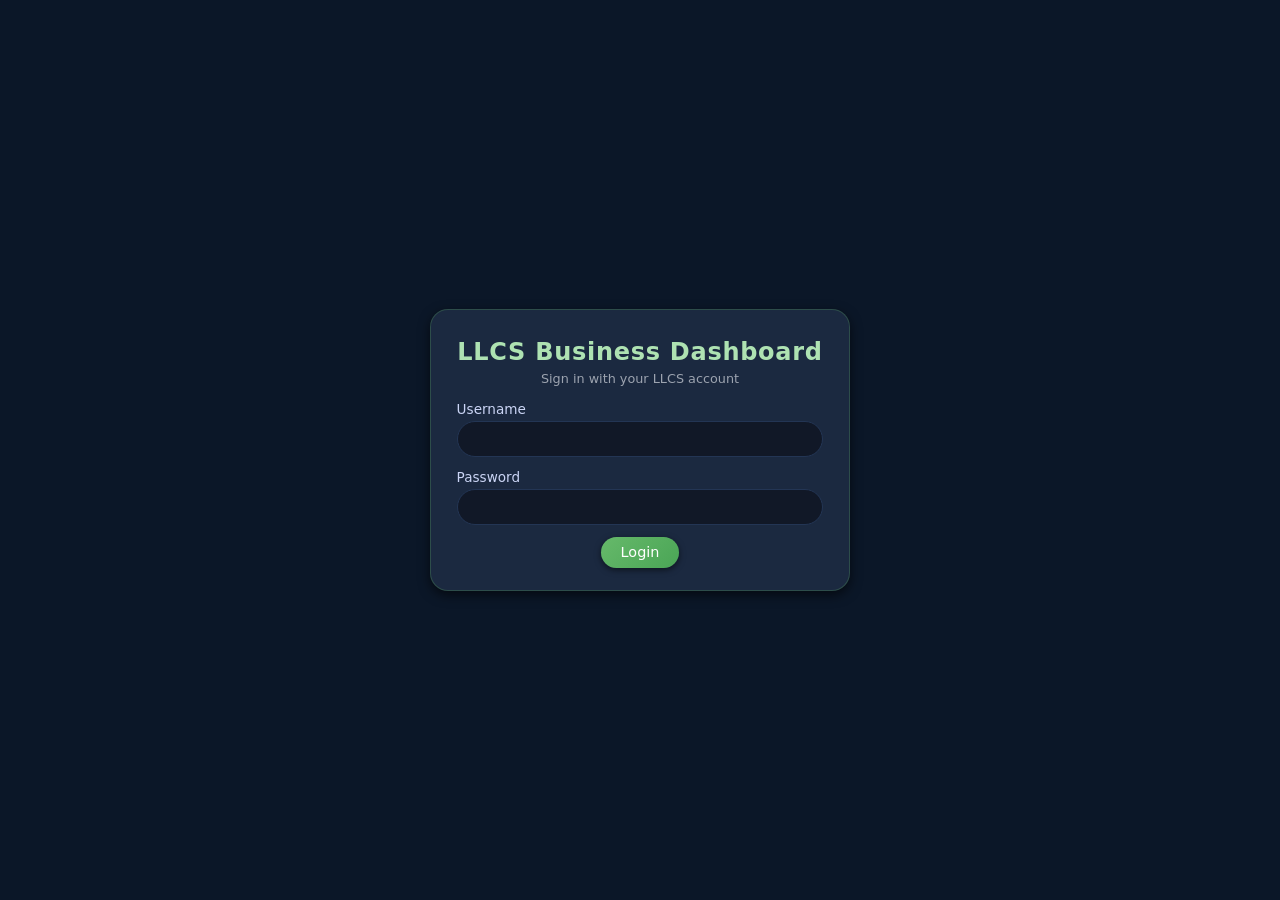
==== commit d56f8b23: "Add files via upload" ====
--- a/index.html
+++ b/index.html
@@ -1,145 +1,4237 @@
-<!DOCTYPE html>
-<html lang="en">
-<head>
-  <meta charset="UTF-8" />
-  <meta name="viewport" content="width=device-width, initial-scale=1.0" />
-  <title>LLCS Modular Dashboard</title>
-  <link rel="stylesheet" href="css/styles.css" />
-</head>
-<body>
-  <header class="topbar">
-    <h1>LLCS Dashboard (Modular)</h1>
-    <div class="row">
-      <label>Current role</label>
-      <select id="currentRole">
-        <option value="founder">Founder</option>
-        <option value="admin">Admin</option>
-        <option value="employee">Employee</option>
-      </select>
-    </div>
-  </header>
-
-  <nav class="tabs">
-    <button class="tab active" data-tab="home">Home</button>
-    <button class="tab" data-tab="jobs">Jobs</button>
-    <button class="tab" data-tab="expenses">Expenses</button>
-    <button class="tab" data-tab="customers">Customers</button>
-    <button class="tab" data-tab="charts">Charts</button>
-    <button class="tab" data-tab="admin">Admin</button>
-  </nav>
-
-  <main>
-    <section id="home" class="panel active">
-      <h2>Today schedule</h2>
-      <div id="todaySummary"></div>
-      <h3>Quick stats</h3>
-      <div id="quickStats" class="cards"></div>
-    </section>
-
-    <section id="jobs" class="panel">
-      <h2>Add job</h2>
-      <form id="jobForm" class="grid">
-        <input id="jobName" placeholder="Job name" required />
-        <select id="jobCustomer"></select>
-        <input id="jobNeighborhood" placeholder="Neighborhood" />
-        <input id="jobZip" placeholder="Zip code" />
-        <select id="jobSize">
-          <option value="small">Small</option>
-          <option value="medium">Medium</option>
-          <option value="large">Large</option>
-        </select>
-        <input id="jobBasePayment" type="number" min="0" step="0.01" placeholder="Base payment" required />
-        <input id="jobTipAmount" type="number" min="0" step="0.01" placeholder="Tip amount" />
-        <input id="jobScheduledDate" type="date" required />
-        <input id="jobWindow" placeholder="Time window (e.g. 8:00-10:00)" />
-        <input id="jobCompletedDate" type="date" />
-        <textarea id="jobNotes" placeholder="Notes"></textarea>
-        <div class="checklist">
-          <label><input type="checkbox" id="taskMow" checked /> Mow</label>
-          <label><input type="checkbox" id="taskTrim" checked /> Trim</label>
-          <label><input type="checkbox" id="taskEdge" checked /> Edge</label>
-          <label><input type="checkbox" id="taskBlow" checked /> Blow</label>
-        </div>
-        <button type="submit">Save job</button>
-      </form>
-      <div id="jobsList"></div>
-    </section>
-
-    <section id="expenses" class="panel">
-      <h2>Add expense</h2>
-      <form id="expenseForm" class="grid">
-        <input id="expenseDescription" placeholder="Description" required />
-        <input id="expenseAmount" type="number" min="0" step="0.01" placeholder="Amount" required />
-        <input id="expenseDate" type="date" required />
-        <select id="expenseCategory">
-          <option>gas</option><option>equipment</option><option>supplies</option><option>advertising</option><option>other</option>
-        </select>
-        <select id="expensePaymentMethod">
-          <option>cash</option><option>card</option><option>Zelle</option><option>check</option><option>other</option>
-        </select>
-        <input id="expenseVendor" placeholder="Vendor" />
-        <button type="submit">Save expense</button>
-      </form>
-      <div id="expensesList"></div>
-    </section>
-
-    <section id="customers" class="panel">
-      <h2>Customer profiles</h2>
-      <form id="customerForm" class="grid">
-        <input id="customerName" placeholder="Name" required />
-        <input id="customerAddress" placeholder="Address" />
-        <input id="customerPhone" placeholder="Phone" />
-        <input id="customerNeighborhood" placeholder="Neighborhood" />
-        <input id="customerZip" placeholder="Zip code" />
-        <textarea id="customerNotes" placeholder="Notes"></textarea>
-        <button type="submit">Add customer</button>
-      </form>
-      <div id="customersList"></div>
-    </section>
-
-    <section id="charts" class="panel">
-      <h2>Analytics</h2>
-      <div class="cards">
-        <div class="card">
-          <h3>Profit by month</h3>
-          <canvas id="profitChart" width="700" height="260"></canvas>
-        </div>
-        <div class="card">
-          <h3>Average revenue per job by area</h3>
-          <select id="areaMode"><option value="neighborhood">Neighborhood</option><option value="zip">Zip</option></select>
-          <canvas id="avgAreaChart" width="700" height="260"></canvas>
-        </div>
-        <div class="card">
-          <h3>Job size trend by month</h3>
-          <canvas id="sizeTrendChart" width="700" height="260"></canvas>
-        </div>
-      </div>
-    </section>
-
-    <section id="admin" class="panel">
-      <h2>Backup &amp; migrate</h2>
-      <p class="muted">Export this app&apos;s data, or import from a backup file / your old LLCS dashboard (same browser).</p>
-      <div class="backup-row row-wrap">
-        <button type="button" id="exportBackupBtn">Download full backup (JSON)</button>
-        <label class="muted" style="display:flex; align-items:center; gap:8px;">
-          Import mode:
-          <select id="importModeSelect">
-            <option value="merge">Merge with current data</option>
-            <option value="replace">Replace all modular data</option>
-          </select>
-        </label>
-        <input type="file" id="importFileInput" accept="application/json,.json" hidden />
-        <button type="button" id="importBackupBtn" class="btn-secondary">Import from JSON file…</button>
-        <button type="button" id="pullLegacyLsBtn" class="btn-secondary">Import from legacy localStorage (bd_*)</button>
-      </div>
-      <p class="muted">Legacy dashboard uses keys <code>bd_jobs</code>, <code>bd_expenses</code>, etc. Pull reads them only in this browser (open the old page once first if needed).</p>
-      <h2>Role permissions editor</h2>
-      <div id="permissionsEditor"></div>
-      <h2>Audit log</h2>
-      <div id="auditList"></div>
-    </section>
-  </main>
-
-  <script src="js/app.js"></script>
-</body>
-</html>
+<!DOCTYPE html>
+<html lang="en">
+<head>
+  <meta charset="UTF-8" />
+  <title>LLCS Business Dashboard</title>
+  <meta name="viewport" content="width=device-width, initial-scale=1.0" />
+  <link rel="icon" type="image/png" href="https://i.postimg.cc/3RJNmCnN/Untitled-removebg-preview.png" />
+  <style>
+    :root {
+      --primary: #66b96a;
+      --primary-dark: #3b8d41;
+      --primary-light: #aee2b2;
+
+      --accent-blue: #4c8bfd;
+      --accent-gray: #8b949e;
+      --accent-orange: #e67e22;
+      --accent-red: #e74c3c;
+
+      --bg: #0b1728;
+      --card: #142239;
+      --card-elevated: #1b2940;
+
+      --text: #e5e7eb;
+      --border: #233554;
+
+      --shadow: 0 4px 12px rgba(0, 0, 0, 0.6);
+      --shadow-soft: 0 2px 6px rgba(0, 0, 0, 0.55);
+      --shadow-hover: 0 6px 18px rgba(0, 0, 0, 0.7);
+      --fade-in: 0.25s ease-out;
+    }
+
+    :root[data-theme="dark"] {
+      --primary: #4ade80;
+      --primary-dark: #16a34a;
+      --primary-light: #22c55e;
+
+      --accent-blue: #60a5fa;
+      --accent-gray: #9ca3af;
+      --accent-orange: #f97316;
+      --accent-red: #f97373;
+
+      --bg: #020616;
+      --card: #050a17;
+      --card-elevated: #0b1220;
+
+      --text: #e5e7eb;
+      --border: #1f2937;
+
+      --shadow: 0 4px 12px rgba(0, 0, 0, 0.7);
+      --shadow-soft: 0 2px 6px rgba(0, 0, 0, 0.55);
+      --shadow-hover: 0 6px 18px rgba(0, 0, 0, 0.75);
+    }
+
+    * { box-sizing: border-box; margin: 0; padding: 0; }
+    body {
+      font-family: system-ui, -apple-system, BlinkMacSystemFont, 'Segoe UI', Roboto, sans-serif;
+      background-color: var(--bg);
+      color: var(--text);
+      min-height: 100vh;
+      max-height: 100vh;
+      overflow: hidden;
+      display: flex;
+      flex-direction: column;
+    }
+    button { font-family: inherit; }
+
+    .login {
+      display: flex;
+      flex: 1;
+      align-items: center;
+      justify-content: center;
+      padding: 1.5rem;
+      overflow-y: auto;
+    }
+    .login-card {
+      width: 100%;
+      max-width: 420px;
+      background-color: var(--card-elevated);
+      border-radius: 18px;
+      box-shadow: var(--shadow);
+      padding: 1.8rem 1.6rem 1.4rem;
+      animation: fadeIn var(--fade-in);
+      border: 1px solid rgba(102, 185, 106, 0.25);
+    }
+    .login-card h2 {
+      text-align: center;
+      margin-bottom: 0.3rem;
+      color: var(--primary-light);
+      letter-spacing: 0.03em;
+    }
+    .login-subtitle {
+      text-align: center;
+      font-size: 0.8rem;
+      color: #9ca3af;
+      margin-bottom: 0.9rem;
+    }
+    .form-group { margin-bottom: 0.75rem; }
+    .form-group label {
+      display: block;
+      font-size: 0.85rem;
+      margin-bottom: 0.28rem;
+      color: #cbd5f5;
+    }
+    .form-group input,
+    .form-group select,
+    .form-group textarea {
+      width: 100%;
+      padding: 0.55rem 0.8rem;
+      border-radius: 999px;
+      border: 1px solid var(--border);
+      font-size: 0.92rem;
+      background-color: #111827;
+      color: var(--text);
+      transition: border-color 0.15s ease, box-shadow 0.15s ease, background-color 0.15s ease, transform 0.08s ease;
+    }
+    .form-group textarea {
+      border-radius: 12px;
+      min-height: 60px;
+      resize: vertical;
+    }
+    .form-group input::placeholder,
+    .form-group textarea::placeholder {
+      color: #6b7280;
+    }
+    .form-group input:focus,
+    .form-group select:focus,
+    .form-group textarea:focus {
+      outline: none;
+      border-color: rgba(102, 185, 106, 0.7);
+      box-shadow: 0 0 0 2px rgba(102, 185, 106, 0.35);
+      background-color: #020617;
+      transform: translateY(-1px);
+    }
+    .form-group-inline { display: flex; gap: 0.6rem; }
+    .form-group-inline .form-group { flex: 1; }
+    .form-actions {
+      margin-top: 0.4rem;
+      display: flex;
+      gap: 0.5rem;
+      flex-wrap: wrap;
+    }
+
+    .btn {
+      background: linear-gradient(135deg, var(--primary) 0%, #4aa556 100%);
+      color: #ffffff;
+      border: none;
+      border-radius: 999px;
+      padding: 0.48rem 1.25rem;
+      font-size: 0.9rem;
+      cursor: pointer;
+      transition: transform 0.12s ease-out, box-shadow 0.15s ease-out, filter 0.15s ease-out;
+      display: inline-flex;
+      align-items: center;
+      justify-content: center;
+      gap: 0.35rem;
+      box-shadow: var(--shadow-soft);
+    }
+    .btn:hover { transform: translateY(-1px); box-shadow: var(--shadow-hover); filter: brightness(1.08); }
+    .btn:active { transform: translateY(0); box-shadow: var(--shadow-soft); filter: brightness(0.96); }
+    .btn.small { padding: 0.32rem 0.9rem; font-size: 0.8rem; }
+    .btn.secondary {
+      background: rgba(15, 23, 42, 0.7);
+      color: var(--primary-light);
+      border: 1px solid rgba(102, 185, 106, 0.5);
+      box-shadow: none;
+    }
+    .btn.secondary:hover { box-shadow: var(--shadow-soft); filter: none; }
+    .btn.danger { background: linear-gradient(135deg, #f97373 0%, #ef4444 100%); }
+
+    .badge {
+      border-radius: 999px;
+      padding: 0.1rem 0.4rem;
+      font-size: 0.75rem;
+      display: inline-flex;
+      align-items: center;
+      gap: 0.2rem;
+    }
+    .badge-status-planned { background-color: #1f2937; color: #e5e7eb; }
+    .badge-status-in-progress { background-color: #1d3557; color: #9bd3ff; }
+    .badge-status-done { background-color: #14532d; color: #bbf7d0; }
+    .badge-status-paid { background-color: #064e3b; color: #bbf7d0; }
+    .badge-priority-low { background-color: #1f2937; color: #e5e7eb; }
+    .badge-priority-medium { background-color: #78350f; color: #fed7aa; }
+    .badge-priority-high { background-color: #7f1d1d; color: #fecaca; }
+
+    .alert {
+      margin-top: 0.5rem;
+      padding: 0.5rem 0.6rem;
+      border-radius: 10px;
+      font-size: 0.82rem;
+      background-color: #7f1d1d;
+      color: #fee2e2;
+      display: none;
+      border: 1px solid #fecaca;
+    }
+    .alert.show { display: block; }
+
+    .dashboard {
+      display: none;
+      flex-direction: column;
+      max-height: 100vh;
+    }
+    .header {
+      background: linear-gradient(120deg, #1d4ed8 0%, #0f172a 45%, #22c55e 100%);
+      color: #ffffff;
+      padding: 0.6rem 0.9rem;
+      display: flex;
+      align-items: center;
+      justify-content: space-between;
+      flex-shrink: 0;
+      box-shadow: 0 3px 14px rgba(0, 0, 0, 0.6);
+      z-index: 10;
+    }
+    .logo {
+      font-size: 1.1rem;
+      font-weight: 600;
+      letter-spacing: 0.04em;
+      display: flex;
+      align-items: center;
+      gap: 0.4rem;
+    }
+    .logo-img {
+      width: 32px;
+      height: 32px;
+      border-radius: 50%;
+      object-fit: contain;
+      background-color: rgba(255,255,255,0.2);
+      padding: 2px;
+    }
+    .user-info {
+      font-size: 0.82rem;
+      display: flex;
+      align-items: center;
+      gap: 0.45rem;
+      flex-wrap: wrap;
+      background-color: rgba(15, 23, 42, 0.6);
+      padding: 0.25rem 0.6rem;
+      border-radius: 999px;
+    }
+    .admin-tag {
+      font-size: 0.75rem;
+      padding: 0.1rem 0.5rem;
+      border-radius: 999px;
+      background-color: rgba(15, 23, 42, 0.7);
+      color: #f9fafb;
+    }
+
+    .nav-toggle { display: none; }
+    .hamburger {
+      display: none;
+      position: fixed;
+      top: 52px;
+      right: 0.9rem;
+      z-index: 20;
+      flex-direction: column;
+      justify-content: center;
+      align-items: center;
+      width: 34px;
+      height: 34px;
+      background-color: #020617;
+      border-radius: 999px;
+      cursor: pointer;
+      box-shadow: var(--shadow);
+    }
+    .hamburger span {
+      width: 18px;
+      height: 2px;
+      background-color: #ffffff;
+      margin: 2px 0;
+      transition: 0.3s;
+    }
+    .nav {
+      background-color: rgba(15, 23, 42, 0.96);
+      border-bottom: 1px solid var(--border);
+      flex-shrink: 0;
+      backdrop-filter: blur(8px);
+    }
+    .nav-menu {
+      list-style: none;
+      display: flex;
+      flex-wrap: wrap;
+      gap: 0.25rem;
+      padding: 0.35rem 0.4rem;
+    }
+    .nav-link {
+      display: inline-flex;
+      align-items: center;
+      padding: 0.35rem 0.9rem;
+      border-radius: 999px;
+      font-size: 0.84rem;
+      color: #cbd5f5;
+      text-decoration: none;
+      transition: background-color 0.15s ease, transform 0.1s ease, color 0.15s ease;
+    }
+    .nav-link:hover {
+      background-color: rgba(37, 99, 235, 0.25);
+      transform: translateY(-1px);
+      color: #e5e7eb;
+    }
+    .nav-link.active { background-color: #2563eb; color: #ffffff; }
+
+    .main {
+      flex: 1;
+      padding: 0.9rem;
+      overflow-y: auto;
+      background-color: var(--bg);
+    }
+    .tab { display: none; animation: fadeIn var(--fade-in); }
+    .tab.active { display: block; }
+
+    .card {
+      background-color: var(--card-elevated);
+      border-radius: 18px;
+      box-shadow: var(--shadow-soft);
+      padding: 0.85rem 0.9rem;
+      margin-bottom: 0.9rem;
+      border: 1px solid rgba(15, 23, 42, 0.7);
+    }
+    .card-header {
+      font-weight: 600;
+      margin-bottom: 0.25rem;
+      color: #bfdbfe;
+      font-size: 0.95rem;
+    }
+    .card-subtitle {
+      font-size: 0.78rem;
+      color: #9ca3af;
+      margin-bottom: 0.5rem;
+    }
+
+    .filter-bar {
+      position: sticky;
+      top: 0;
+      z-index: 3;
+      margin: -0.85rem -0.9rem 0.7rem;
+      padding: 0.45rem 0.9rem 0.55rem;
+      background-color: rgba(15, 23, 42, 0.96);
+      backdrop-filter: blur(5px);
+      border-bottom: 1px solid rgba(37, 99, 235, 0.5);
+      border-radius: 18px 18px 0 0;
+    }
+    .filter-row {
+      display: flex;
+      flex-wrap: wrap;
+      gap: 0.4rem;
+      align-items: center;
+      font-size: 0.8rem;
+      color: #e5e7eb;
+    }
+    .filter-row input[type="date"],
+    .filter-row select,
+    .filter-row input[type="text"],
+    .filter-row input[type="number"] {
+      font-size: 0.78rem;
+      padding: 0.22rem 0.6rem;
+      border-radius: 999px;
+      border: 1px solid var(--border);
+      background-color: #020617;
+      color: var(--text);
+    }
+
+    .table-container {
+      margin-top: 0.4rem;
+      overflow-x: auto;
+      border-radius: 14px;
+      border: 1px solid rgba(15, 23, 42, 0.8);
+      box-shadow: 0 2px 6px rgba(0, 0, 0, 0.6);
+      background-color: var(--card);
+    }
+    table {
+      width: 100%;
+      border-collapse: separate;
+      border-spacing: 0;
+      font-size: 0.86rem;
+      color: var(--text);
+    }
+    th, td {
+      padding: 0.5rem 0.6rem;
+      text-align: left;
+      border-bottom: 1px solid rgba(30, 64, 175, 0.6);
+      white-space: nowrap;
+      vertical-align: middle;
+    }
+    thead th {
+      background-color: #111827;
+      color: #e5e7eb;
+      cursor: pointer;
+      position: sticky;
+      top: 0;
+      z-index: 1;
+      font-weight: 600;
+    }
+    thead th.sortable::after {
+      content: '⇅';
+      font-size: 0.68rem;
+      position: absolute;
+      right: 4px;
+      top: 50%;
+      transform: translateY(-50%);
+      opacity: 0.55;
+    }
+    tbody tr:hover { background-color: #1f2937; transform: translateY(-1px); }
+
+    .status-chip {
+      display: inline-flex;
+      align-items: center;
+      gap: 0.25rem;
+      font-size: 0.78rem;
+      border-radius: 999px;
+      padding: 0.1rem 0.55rem;
+    }
+    .status-chip-dot { width: 7px; height: 7px; border-radius: 50%; }
+    .status-planned { background-color: #1f2937; color: #e5e7eb; }
+    .status-planned .status-chip-dot { background-color: #9ca3af; }
+    .status-in-progress { background-color: #1d3557; color: #9bd3ff; }
+    .status-in-progress .status-chip-dot { background-color: #3b82f6; }
+    .status-done { background-color: #14532d; color: #bbf7d0; }
+    .status-done .status-chip-dot { background-color: #22c55e; }
+    .status-paid { background-color: #064e3b; color: #bbf7d0; }
+    .status-paid .status-chip-dot { background-color: #22c55e; }
+
+    .status-pending-text { color: #facc15; font-weight: 500; }
+    .status-approved-text { color: #22c55e; font-weight: 600; }
+
+    .group-header { background-color: #1e293b; font-weight: 600; cursor: pointer; }
+    .row-details { background-color: #020617; border-bottom: 1px solid var(--border); }
+    .row-details-inner { padding: 0.4rem 0.7rem 0.6rem; font-size: 0.78rem; color: #e5e7eb; }
+
+    .kanban-bar {
+      display: flex;
+      justify-content: space-between;
+      align-items: center;
+      margin-bottom: 0.6rem;
+      flex-wrap: wrap;
+      gap: 0.4rem;
+    }
+    .kanban-toggle {
+      display: inline-flex;
+      align-items: center;
+      gap: 0.5rem;
+      font-size: 0.8rem;
+      background-color: #020617;
+      padding: 0.2rem 0.5rem;
+      border-radius: 999px;
+      border: 1px solid #1d4ed8;
+      color: #e5e7eb;
+    }
+    .kanban-board { display: flex; gap: 0.7rem; overflow-x: auto; padding-bottom: 0.3rem; }
+    .kanban-column {
+      flex: 0 0 248px;
+      background-color: var(--card);
+      border-radius: 16px;
+      padding: 0.55rem;
+      box-shadow: var(--shadow-soft);
+      border: 1px solid rgba(15, 23, 42, 0.8);
+    }
+    .kanban-column-header {
+      display: flex; justify-content: space-between; align-items: center;
+      margin-bottom: 0.4rem; font-size: 0.82rem; color: #bfdbfe;
+    }
+    .kanban-list { display: flex; flex-direction: column; gap: 0.35rem; max-height: 50vh; overflow-y: auto; }
+    .kanban-card {
+      background-color: var(--card-elevated);
+      border-radius: 14px;
+      padding: 0.45rem 0.55rem;
+      box-shadow: var(--shadow-soft);
+      font-size: 0.8rem;
+      cursor: pointer;
+      border: 1px solid rgba(15, 23, 42, 0.8);
+    }
+    .kanban-card:hover { transform: translateY(-1px); box-shadow: var(--shadow-hover); }
+    .kanban-title { font-weight: 600; margin-bottom: 0.1rem; color: #f9fafb; }
+    .kanban-meta { display: flex; flex-wrap: wrap; gap: 0.25rem; margin-bottom: 0.15rem; }
+    .kanban-footer { display: flex; justify-content: space-between; font-size: 0.75rem; color: #e5e7eb; }
+    .tag-pill {
+      display: inline-flex;
+      align-items: center;
+      border-radius: 999px;
+      padding: 0.05rem 0.35rem;
+      font-size: 0.7rem;
+      background-color: #1d4ed8;
+      color: #e5e7eb;
+    }
+
+    .charts-grid { display: grid; grid-template-columns: 1fr; gap: 0.9rem; }
+
+    .chart-card {
+      background-color: var(--card-elevated);
+      border-radius: 16px;
+      box-shadow: var(--shadow-soft);
+      padding: 0.7rem 0.8rem 0.9rem;
+      border: 1px solid rgba(15, 23, 42, 0.8);
+      transition: transform 0.18s ease-out, box-shadow 0.18s ease-out, border-color 0.18s ease-out;
+      transform-origin: center;
+    }
+    .chart-card:hover {
+      transform: scale(1.03);
+      box-shadow: 0 14px 35px rgba(15, 23, 42, 0.8);
+      border-color: rgba(56, 189, 248, 0.75);
+    }
+    .chart-header { display: flex; justify-content: space-between; align-items: center; margin-bottom: 0.3rem; }
+    .chart-title {
+      font-size: 0.95rem;
+      font-weight: 600;
+      color: #e5e7eb;
+    }
+    .chart-subtext {
+      font-size: 0.76rem;
+      color: #9ca3af;
+    }
+    .chart-card-fullscreen-badge {
+      font-size: 0.75rem;
+      color: #9ca3af;
+    }
+    .chart-wrapper { margin-top: 0.45rem; position: relative; }
+    canvas.chart-canvas {
+      width: 100%; height: 220px; max-height: 30vh;
+      border-radius: 12px; border: 1px solid rgba(30,64,175,0.7); background-color: #020617;
+      display: block;
+    }
+    .chart-loader {
+      position: absolute;
+      top: 50%; left: 50%;
+      width: 32px; height: 32px;
+      border-radius: 50%;
+      border: 3px solid rgba(0,0,0,0.08);
+      border-top-color: var(--primary);
+      transform: translate(-50%, -50%);
+      animation: spin 0.8s linear infinite;
+      opacity: 0; pointer-events: none;
+    }
+    .chart-loader.show { opacity: 1; }
+    .chart-tooltip {
+      position: absolute; background-color: #020617;
+      border-radius: 8px; padding: 0.32rem 0.48rem;
+      font-size: 0.75rem; color: #f9fafb;
+      box-shadow: var(--shadow-soft);
+      pointer-events: none; transform: translate(-50%, -130%);
+      white-space: nowrap; display: none; z-index: 5;
+      border: 1px solid rgba(56, 189, 248, 0.7);
+    }
+
+    .chart-card.fullscreen {
+      position: fixed;
+      inset: 56px 8px 8px 8px;
+      z-index: 30;
+      background-color: #020617;
+      border-radius: 18px;
+      box-shadow: 0 12px 40px rgba(0,0,0,0.85);
+      transform: none;
+    }
+    .chart-card.fullscreen:hover {
+      transform: none;
+      box-shadow: 0 12px 40px rgba(0,0,0,0.85);
+      border-color: rgba(56, 189, 248, 0.75);
+    }
+    .chart-card.fullscreen .chart-canvas {
+      height: calc(100vh - 140px);
+      max-height: none;
+    }
+
+    .totals { display: flex; flex-wrap: wrap; gap: 0.7rem; margin-bottom: 0.8rem; }
+    .total-card {
+      flex: 1 1 120px; min-width: 120px;
+      background-color: var(--card-elevated);
+      border-radius: 16px;
+      box-shadow: var(--shadow-soft);
+      padding: 0.7rem 0.8rem;
+      text-align: center;
+      border: 1px solid rgba(15, 23, 42, 0.8);
+    }
+    .total-card .amount { font-size: 1.15rem; font-weight: 600; }
+    .net-positive { color: #22c55e; }
+    .net-negative { color: var(--accent-red); }
+
+    .toast {
+      position: fixed;
+      bottom: 0.75rem;
+      left: 50%;
+      transform: translateX(-50%);
+      background-color: rgba(15, 23, 42, 0.96);
+      color: #ffffff;
+      padding: 0.5rem 0.85rem;
+      border-radius: 999px;
+      font-size: 0.78rem;
+      display: none;
+      align-items: center;
+      gap: 0.45rem;
+      z-index: 50;
+      box-shadow: var(--shadow-hover);
+    }
+    .toast.show { display: inline-flex; animation: fadeIn var(--fade-in); }
+
+    .global-overlay {
+      position: fixed;
+      inset: 0;
+      background-color: rgba(15, 23, 42, 0.7);
+      display: none;
+      align-items: center;
+      justify-content: center;
+      z-index: 40;
+      backdrop-filter: blur(4px);
+    }
+    .global-overlay.show { display: flex; animation: fadeIn var(--fade-in); }
+    .global-spinner {
+      width: 40px; height: 40px; border-radius: 50%;
+      border: 4px solid rgba(15, 23, 42, 0.1);
+      border-top-color: var(--primary-dark);
+      animation: spin 0.9s linear infinite;
+      margin: 0 auto;
+    }
+    .global-overlay-text { margin-top: 0.6rem; font-size: 0.9rem; color: #e5e7eb; text-align: center; }
+
+    .table-container input[type="text"],
+    .table-container input[type="number"],
+    .table-container input[type="url"],
+    .table-container select {
+      font-size: 0.8rem;
+      padding: 0.28rem 0.6rem;
+      border-radius: 999px;
+      border: 1px solid var(--border);
+      background-color: #020617;
+      color: var(--text);
+      outline: none;
+      transition: border-color 0.15s ease, box-shadow 0.15s ease, background-color 0.15s ease, transform 0.08s ease;
+    }
+    .table-container input[type="text"]:focus,
+    .table-container input[type="number"]:focus,
+    .table-container input[type="url"]:focus,
+    .table-container select:focus {
+      border-color: rgba(102, 185, 106, 0.7);
+      box-shadow: 0 0 0 2px rgba(102, 185, 106, 0.35);
+      background-color: #020617;
+      transform: translateY(-1px);
+    }
+    .table-container select:hover,
+    .table-container input[type="text"]:hover,
+    .table-container input[type="number"]:hover,
+    .table-container input[type="url"]:hover {
+      border-color: rgba(37, 99, 235, 0.7);
+    }
+
+    select {
+      -webkit-appearance: none;
+      -moz-appearance: none;
+      appearance: none;
+      background-image:
+        linear-gradient(45deg, transparent 50%, #9ca3af 50%),
+        linear-gradient(135deg, #9ca3af 50%, transparent 50%);
+      background-position:
+        calc(100% - 14px) calc(50% - 3px),
+        calc(100% - 9px) calc(50% - 3px);
+      background-size: 6px 6px, 6px 6px;
+      background-repeat: no-repeat;
+      padding-right: 1.6rem;
+    }
+
+    @keyframes fadeIn { from { opacity: 0; transform: translateY(4px);} to {opacity:1; transform:translateY(0);} }
+    @keyframes spin { 0%{transform:rotate(0);}100%{transform:rotate(360deg);} }
+
+    @media (max-width: 599px) {
+      .hamburger { display: flex; }
+      .nav {
+        position: fixed; top: 48px; left: 0; right: 0;
+        max-height: 0; overflow: hidden;
+        transition: max-height 0.25s ease;
+        z-index: 15;
+        box-shadow: 0 2px 10px rgba(0,0,0,0.6);
+      }
+      .nav-menu { flex-direction: column; padding-bottom: 0.35rem; }
+      .nav-toggle:checked ~ .nav { max-height: 260px; }
+      .nav-toggle:checked + .hamburger span:nth-child(1) { transform: translateY(4px) rotate(45deg); }
+      .nav-toggle:checked + .hamburger span:nth-child(2) { opacity: 0; }
+      .nav-toggle:checked + .hamburger span:nth-child(3) { transform: translateY(-4px) rotate(-45deg); }
+    }
+    @media (min-width: 1025px) {
+      .header { padding: 0.65rem 1.3rem; }
+      .nav { border-top: 1px solid var(--border); }
+      .nav-menu { padding: 0.3rem 1.3rem; gap: 0.4rem; }
+      .main { padding: 1.1rem 1.3rem 1.3rem; }
+      .charts-grid { grid-template-columns: repeat(3, minmax(0, 1fr)); }
+    }
+  </style>
+</head>
+<body>
+  <!-- LOGIN PAGE -->
+  <div class="login" id="loginPage">
+    <div class="login-card">
+      <h2>LLCS Business Dashboard</h2>
+      <p class="login-subtitle">Sign in with your LLCS account</p>
+      <form id="loginForm" onsubmit="return false;">
+        <div class="form-group">
+          <label for="username">Username</label>
+          <input id="username" type="text" autocomplete="off" required />
+        </div>
+        <div class="form-group">
+          <label for="password">Password</label>
+          <input id="password" type="password" autocomplete="off" required />
+        </div>
+        <div class="form-actions" style="justify-content:center;">
+          <button type="button" class="btn" id="loginBtn">Login</button>
+        </div>
+      </form>
+      <div id="loginError" class="alert"></div>
+    </div>
+  </div>
+
+  <!-- DASHBOARD -->
+  <div class="dashboard" id="dashboard">
+    <header class="header">
+      <div class="logo">
+        <img src="https://i.postimg.cc/3RJNmCnN/Untitled-removebg-preview.png" alt="LLCS Logo" class="logo-img" />
+        LLCS Business Dashboard
+      </div>
+
+      <button type="button" class="btn small secondary" id="themeToggleBtn" style="margin-right:0.5rem;">
+        <span id="themeToggleLabel">Dark</span> mode
+      </button>
+
+      <div class="user-info">
+        <span id="currentUserLabel">User</span>
+        <span id="currentNameLabel" style="font-weight:500;"></span>
+        <span class="admin-tag" id="currentRoleLabel">Role</span>
+        <button class="btn danger small" id="logoutBtn">Logout</button>
+      </div>
+    </header>
+
+    <input type="checkbox" id="navToggle" class="nav-toggle" />
+    <label for="navToggle" class="hamburger">
+      <span></span><span></span><span></span>
+    </label>
+
+    <nav class="nav" id="navBar">
+      <ul class="nav-menu">
+        <li><a href="#" class="nav-link" data-tab="homeTab" id="homeNav">Home</a></li>
+        <li>
+          <a href="#" class="nav-link" data-tab="expensesTab" id="expensesNav">
+            Expenses <span id="expensesBadge" style="margin-left:4px;font-size:0.75rem;display:none;"></span>
+          </a>
+        </li>
+        <li>
+          <a href="#" class="nav-link" data-tab="jobsTab" id="jobsNav">
+            Jobs <span id="jobsBadge" style="margin-left:4px;font-size:0.75rem;display:none;"></span>
+          </a>
+        </li>
+        <li><a href="#" class="nav-link" data-tab="kanbanTab" id="kanbanNav">Jobs columned</a></li>
+        <li><a href="#" class="nav-link" data-tab="customersTab" id="customersNav">Customers</a></li>
+        <li><a href="#" class="nav-link" data-tab="chartsTab" id="chartsNav">Charts</a></li>
+        <li><a href="#" class="nav-link" data-tab="adminTab" id="adminNav" style="display:none;">Admin</a></li>
+      </ul>
+    </nav>
+
+    <main class="main">
+      <!-- HOME TAB -->
+      <section class="tab" id="homeTab">
+        <div class="card">
+          <div class="card-header">Welcome to LLCS dashboard</div>
+          <div class="card-subtitle">
+            Keep track of jobs, expenses, and money for Logan’s Lawncare Services in one place.
+          </div>
+          <p style="font-size:0.86rem;color:#d1d5db;margin-bottom:0.5rem;">
+            Use the navigation to move between sections:
+          </p>
+          <ul style="font-size:0.84rem;color:#e5e7eb;margin-left:1rem;margin-bottom:0.6rem;list-style:disc;">
+            <li><strong>Expenses</strong>: Submit and approve expenses.</li>
+            <li><strong>Jobs</strong>: Add work, payments, and notes.</li>
+            <li><strong>Jobs columned</strong>: Kanban view by status.</li>
+            <li><strong>Charts</strong>: See patterns in your work and money.</li>
+            <li><strong>Admin</strong>: Manage accounts, totals, and exports.</li>
+          </ul>
+          <p style="font-size:0.82rem;color:#9ca3af;">
+            All data is stored locally in this browser for your LLCS GitHub Pages site.
+          </p>
+        </div>
+
+        <div class="card" id="homeAdminCard" style="display:none;">
+          <div class="card-header">Founder / Admin quick tools</div>
+          <div class="card-subtitle">Shortcuts to common admin actions.</div>
+          <div class="form-actions">
+            <button type="button" class="btn secondary small" id="homeGoAdminBtn">Open admin page</button>
+            <button type="button" class="btn small" id="exportAllDataBtn">Export all data (JSON)</button>
+          </div>
+        </div>
+
+        <div class="card" id="homePendingCard" style="display:none;">
+          <div class="card-header">Pending approvals</div>
+          <div class="card-subtitle" id="homePendingText">
+            You have pending expenses to review.
+          </div>
+        </div>
+
+        <div class="card" id="homeScheduleCard" style="display:none;">
+          <div class="card-header">Today’s schedule</div>
+          <div class="card-subtitle" id="homeScheduleSubtitle">Jobs scheduled for today.</div>
+          <div id="homeScheduleList" style="font-size:0.84rem;"></div>
+        </div>
+
+        <div class="card" id="homeMySummaryCard" style="display:none; cursor:pointer;">
+          <div class="card-header">Your snapshot</div>
+          <div class="card-subtitle">Tap to jump to this month’s jobs.</div>
+          <div style="display:flex;flex-wrap:wrap;gap:0.6rem;margin-top:0.4rem;font-size:0.85rem;">
+            <div style="flex:1 1 120px;min-width:120px;">
+              <div style="color:#9ca3af;">Jobs done this week</div>
+              <div id="homeMyJobsWeek" style="font-weight:600;font-size:1.1rem;">0</div>
+            </div>
+            <div style="flex:1 1 120px;min-width:120px;">
+              <div style="color:#9ca3af;">Revenue this month (your jobs)</div>
+              <div id="homeMyRevenueMonth" style="font-weight:600;font-size:1.1rem;">$0.00</div>
+            </div>
+            <div style="flex:1 1 120px;min-width:120px;">
+              <div style="color:#9ca3af;">Your pending expenses</div>
+              <div id="homeMyPendingExpenses" style="font-weight:600;font-size:1.1rem;">0</div>
+            </div>
+          </div>
+        </div>
+      </section>
+
+      <!-- EXPENSES TAB -->
+      <section class="tab" id="expensesTab">
+        <div class="card">
+          <div class="filter-bar">
+            <div class="filter-row">
+              <span><strong>Expenses</strong> filters:</span>
+              <input type="text" id="expenseSearch" placeholder="Search description or name" />
+              <select id="expenseStatusFilter">
+                <option value="all">All statuses</option>
+                <option value="pending">Pending</option>
+                <option value="approved">Approved</option>
+                <option value="rejected">Rejected</option>
+              </select>
+              <span>Date:</span>
+              <select id="expenseQuickRange">
+                <option value="all">All time</option>
+                <option value="week">This week</option>
+                <option value="month">This month</option>
+                <option value="season">This season</option>
+                <option value="year">This year</option>
+              </select>
+              <input type="date" id="expenseFromDate" />
+              <input type="date" id="expenseToDate" />
+              <button type="button" class="btn small secondary" id="expenseFilterApply">Apply</button>
+              <button type="button" class="btn small secondary" id="expenseFilterClear">Clear</button>
+            </div>
+          </div>
+          <div class="card-header">Add expense</div>
+          <div class="card-subtitle">Everyone can submit expenses. Admins approve them.</div>
+          <form id="expenseForm" onsubmit="return false;">
+            <div class="form-group">
+              <label for="expenseDesc">What did you buy?</label>
+              <input id="expenseDesc" type="text" placeholder="Gas, trimmer line, repair..." required />
+            </div>
+            <div class="form-group-inline">
+              <div class="form-group">
+                <label for="expenseAmount">Amount</label>
+                <input id="expenseAmount" type="number" min="0" step="0.01" required />
+              </div>
+              <div class="form-group">
+                <label for="expenseDate">Date</label>
+                <input id="expenseDate" type="date" required />
+              </div>
+            </div>
+            <div class="form-group-inline">
+              <div class="form-group">
+                <label for="expenseCategory">Category</label>
+                <select id="expenseCategory">
+                  <option value="gas">Gas</option>
+                  <option value="equipment">Equipment</option>
+                  <option value="supplies">Supplies</option>
+                  <option value="advertising">Advertising</option>
+                  <option value="other">Other</option>
+                </select>
+              </div>
+              <div class="form-group">
+                <label for="expensePaymentMethod">Payment method</label>
+                <select id="expensePaymentMethod">
+                  <option value="cash">Cash</option>
+                  <option value="card">Card</option>
+                  <option value="Zelle">Zelle</option>
+                  <option value="check">Check</option>
+                  <option value="other">Other</option>
+                </select>
+              </div>
+            </div>
+            <div class="form-group">
+              <label for="expenseVendor">Vendor (who you paid)</label>
+              <input id="expenseVendor" type="text" placeholder="Home Depot, Shell, etc." />
+            </div>
+            <div class="form-actions">
+              <button type="button" class="btn" id="addExpenseBtn">Save expense</button>
+              <button type="button" class="btn secondary small" id="exportExpensesCsvBtn">Export expenses CSV</button>
+            </div>
+          </form>
+        </div>
+
+        <div class="card">
+          <div class="card-header">Expenses list</div>
+          <div class="card-subtitle">See what’s pending and what’s already approved.</div>
+          <div class="table-container">
+            <table id="expensesTable">
+              <thead>
+                <tr>
+                  <th class="sortable" data-sort="desc" data-key="description">Description</th>
+                  <th class="sortable" data-sort="desc" data-key="amount">Amount</th>
+                  <th class="sortable" data-sort="desc" data-key="date">Date</th>
+                  <th class="sortable" data-sort="desc" data-key="status">Status</th>
+                  <th class="sortable" data-sort="desc" data-key="submittedByName">Submitted by</th>
+                  <th>Category</th>
+                  <th>Pay method</th>
+                  <th>Vendor</th>
+                  <th>Review note</th>
+                  <th>Actions</th>
+                </tr>
+              </thead>
+              <tbody id="expensesBody"></tbody>
+            </table>
+          </div>
+        </div>
+      </section>
+
+      <!-- JOBS TAB -->
+      <section class="tab" id="jobsTab">
+        <div class="card">
+          <div class="filter-bar">
+            <div class="filter-row">
+              <span><strong>Jobs</strong> filters:</span>
+              <input type="text" id="jobSearch" placeholder="Search job name, tags, or worker" />
+              <select id="jobStatusFilter">
+                <option value="all">All statuses</option>
+                <option value="planned">Planned</option>
+                <option value="in_progress">In progress</option>
+                <option value="done">Done</option>
+                <option value="paid">Paid</option>
+              </select>
+              <select id="jobPriorityFilter">
+                <option value="all">All priority</option>
+                <option value="low">Low</option>
+                <option value="medium">Medium</option>
+                <option value="high">High</option>
+              </select>
+              <select id="jobViewFilter">
+                <option value="all">All jobs</option>
+                <option value="mine">My jobs only</option>
+              </select>
+              <span>Date:</span>
+              <select id="jobQuickRange">
+                <option value="all">All time</option>
+                <option value="week">This week</option>
+                <option value="month">This month</option>
+                <option value="season">This season</option>
+                <option value="year">This year</option>
+              </select>
+              <input type="date" id="jobFromDate" />
+              <input type="date" id="jobToDate" />
+              <button type="button" class="btn small secondary" id="jobFilterApply">Apply</button>
+              <button type="button" class="btn small secondary" id="jobFilterClear">Clear</button>
+            </div>
+          </div>
+          <div class="card-header">Add job</div>
+          <div class="card-subtitle">Your account sets the worker name and creator.</div>
+          <form id="jobForm" onsubmit="return false;">
+            <div class="form-group">
+              <label for="jobName">Job name</label>
+              <input id="jobName" type="text" placeholder="Front yard mow, leaf cleanup..." required />
+            </div>
+            <div class="form-group">
+              <label for="jobCustomerId">Customer (optional)</label>
+              <select id="jobCustomerId">
+                <option value="">— No customer —</option>
+              </select>
+            </div>
+            <div class="form-group-inline">
+              <div class="form-group">
+                <label for="jobSize">Size</label>
+                <select id="jobSize" required>
+                  <option value="">Select size</option>
+                  <option value="small">Small</option>
+                  <option value="medium">Medium</option>
+                  <option value="large">Large</option>
+                </select>
+              </div>
+              <div class="form-group">
+                <label for="jobPayment">Base payment</label>
+                <input id="jobPayment" type="number" min="0" step="0.01" required />
+              </div>
+              <div class="form-group">
+                <label for="jobTipAmount">Tip (optional)</label>
+                <input id="jobTipAmount" type="number" min="0" step="0.01" placeholder="0" />
+              </div>
+            </div>
+            <div class="form-group-inline">
+              <div class="form-group">
+                <label for="jobScheduledDate">Scheduled date</label>
+                <input id="jobScheduledDate" type="date" required />
+              </div>
+              <div class="form-group">
+                <label for="jobScheduledWindow">Time window</label>
+                <input id="jobScheduledWindow" type="text" placeholder="e.g. 8:00 AM – 10:00 AM" />
+              </div>
+              <div class="form-group">
+                <label for="jobCompletedDate">Completed date (optional)</label>
+                <input id="jobCompletedDate" type="date" />
+              </div>
+            </div>
+            <div class="form-group-inline">
+              <div class="form-group">
+                <label for="jobNeighborhood">Neighborhood</label>
+                <input id="jobNeighborhood" type="text" placeholder="Area / subdivision" />
+              </div>
+              <div class="form-group">
+                <label for="jobZipCode">ZIP code</label>
+                <input id="jobZipCode" type="text" placeholder="12345" maxlength="12" />
+              </div>
+            </div>
+            <div class="form-group-inline">
+              <div class="form-group">
+                <label for="jobStatus">Status</label>
+                <select id="jobStatus" required>
+                  <option value="planned">Planned</option>
+                  <option value="in_progress">In progress</option>
+                  <option value="done">Done</option>
+                  <option value="paid">Paid</option>
+                </select>
+              </div>
+              <div class="form-group">
+                <label for="jobPriority">Priority</label>
+                <select id="jobPriority" required>
+                  <option value="medium">Medium</option>
+                  <option value="low">Low</option>
+                  <option value="high">High</option>
+                </select>
+              </div>
+            </div>
+            <div class="form-group">
+              <label for="jobTags">Tags (optional)</label>
+              <input id="jobTags" type="text" placeholder="front-yard, weekly, new-customer" />
+            </div>
+            <div class="form-group">
+              <label for="jobAttachment">Attachment URL (optional)</label>
+              <input id="jobAttachment" type="url" placeholder="Link to photo or doc (https://...)" />
+            </div>
+            <div class="form-group">
+              <label>Task checklist</label>
+              <div class="filter-row" style="margin-top:0.25rem;">
+                <label><input type="checkbox" id="jobChkMow" checked /> Mow</label>
+                <label><input type="checkbox" id="jobChkTrim" checked /> Trim</label>
+                <label><input type="checkbox" id="jobChkEdge" checked /> Edge</label>
+                <label><input type="checkbox" id="jobChkBlow" checked /> Blow</label>
+              </div>
+            </div>
+            <div class="form-group">
+              <label for="jobNotes">Notes (optional)</label>
+              <textarea id="jobNotes" placeholder="Gate code, special requests, etc."></textarea>
+            </div>
+            <div class="form-actions">
+              <button type="button" class="btn" id="addJobBtn">Save job</button>
+              <button type="button" class="btn secondary small" id="exportJobsCsvBtn">Export jobs CSV</button>
+            </div>
+          </form>
+        </div>
+
+        <div class="card">
+          <div class="card-header">Jobs list</div>
+          <div class="card-subtitle">Jobs are grouped by worker name. Admins can edit any job inline.</div>
+          <div class="table-container">
+            <table id="jobsTable">
+              <thead>
+                <tr>
+                  <th class="sortable" data-sort="desc" data-key="name">Job</th>
+                  <th class="sortable" data-sort="desc" data-key="status">Status</th>
+                  <th class="sortable" data-sort="desc" data-key="priority">Priority</th>
+                  <th class="sortable" data-sort="desc" data-key="size">Size</th>
+                  <th class="sortable" data-sort="desc" data-key="payment">Base</th>
+                  <th class="sortable" data-sort="desc" data-key="tipAmount">Tip</th>
+                  <th>Total</th>
+                  <th class="sortable" data-sort="desc" data-key="scheduledDate">Scheduled</th>
+                  <th class="sortable" data-sort="desc" data-key="date">Date</th>
+                  <th>Worker</th>
+                  <th>Tags</th>
+                  <th>Attachment</th>
+                  <th>Actions</th>
+                </tr>
+              </thead>
+              <tbody id="jobsBody"></tbody>
+            </table>
+          </div>
+        </div>
+      </section>
+
+      <!-- CUSTOMERS TAB -->
+      <section class="tab" id="customersTab">
+        <div class="card">
+          <div class="card-header">Customer profiles</div>
+          <div class="card-subtitle">Link jobs to a customer; picking a customer can fill neighborhood / ZIP on the job form.</div>
+          <form id="customerForm" onsubmit="return false;">
+            <div class="form-group">
+              <label for="customerName">Name</label>
+              <input id="customerName" type="text" placeholder="Customer or property name" required />
+            </div>
+            <div class="form-group-inline">
+              <div class="form-group">
+                <label for="customerPhone">Phone</label>
+                <input id="customerPhone" type="text" placeholder="(555) 123-4567" />
+              </div>
+              <div class="form-group">
+                <label for="customerNeighborhood">Neighborhood</label>
+                <input id="customerNeighborhood" type="text" placeholder="Optional" />
+              </div>
+            </div>
+            <div class="form-group">
+              <label for="customerAddress">Address</label>
+              <input id="customerAddress" type="text" placeholder="Street, city" />
+            </div>
+            <div class="form-group">
+              <label for="customerZip">ZIP code</label>
+              <input id="customerZip" type="text" maxlength="12" placeholder="12345" />
+            </div>
+            <div class="form-group">
+              <label for="customerNotesField">Notes</label>
+              <textarea id="customerNotesField" placeholder="Gate codes, pets, billing notes…"></textarea>
+            </div>
+            <div class="form-actions">
+              <button type="button" class="btn" id="addCustomerBtn">Save customer</button>
+            </div>
+          </form>
+        </div>
+        <div class="card">
+          <div class="card-header">All customers</div>
+          <div class="table-container">
+            <table id="customersTable">
+              <thead>
+                <tr>
+                  <th>Name</th>
+                  <th>Phone</th>
+                  <th>Address</th>
+                  <th>Area / ZIP</th>
+                  <th>Notes</th>
+                  <th>Actions</th>
+                </tr>
+              </thead>
+              <tbody id="customersBody"></tbody>
+            </table>
+          </div>
+        </div>
+      </section>
+
+      <!-- KANBAN TAB -->
+      <section class="tab" id="kanbanTab">
+        <div class="card">
+          <div class="kanban-bar">
+            <div>
+              <span class="card-header">Jobs columned</span>
+              <span class="card-subtitle">See jobs move from planned → paid.</span>
+            </div>
+            <div class="kanban-toggle">
+              <label><input type="radio" name="kanbanView" value="all" checked /> All jobs</label>
+              <label><input type="radio" name="kanbanView" value="mine" /> My jobs only</label>
+            </div>
+          </div>
+          <div class="kanban-board" id="kanbanBoard"></div>
+        </div>
+      </section>
+
+      <!-- CHARTS TAB -->
+      <section class="tab" id="chartsTab">
+        <div class="card">
+          <div class="card-header">Charts & goals</div>
+
+          <div class="filter-row" style="margin-bottom:0.4rem;">
+            <span>Monthly revenue goal:</span>
+            <input type="number" id="chartsMonthlyGoal" min="0" step="50" style="width:110px;" />
+            <button type="button" class="btn small secondary" id="saveChartsGoalBtn">Save goal</button>
+            <span id="chartsGoalSummary" style="font-size:0.78rem;color:#9ca3af;"></span>
+          </div>
+
+          <div class="filter-row">
+            <span>Chart date range:</span>
+            <input type="date" id="chartsFromDate" />
+            <input type="date" id="chartsToDate" />
+            <span>Quick range:</span>
+            <select id="chartsTimeframe">
+              <option value="all">All</option>
+              <option value="week">Last 7 days</option>
+              <option value="month">Last 30 days</option>
+              <option value="year">Last 365 days</option>
+            </select>
+            <span>Area chart:</span>
+            <select id="chartsAreaMode">
+              <option value="neighborhood">By neighborhood</option>
+              <option value="zip">By ZIP</option>
+            </select>
+            <button type="button" class="btn small secondary" id="applyChartsFilterBtn">Apply</button>
+          </div>
+        </div>
+
+        <div class="charts-grid">
+          <div class="chart-card">
+            <div class="chart-header">
+              <div>
+                <div class="chart-title">Who completes the most jobs?</div>
+                <div class="chart-subtext">Count of jobs completed per worker.</div>
+              </div>
+              <div class="chart-card-fullscreen-badge">Click chart to toggle fullscreen</div>
+            </div>
+            <div class="chart-wrapper">
+              <canvas id="workersChart" class="chart-canvas"></canvas>
+              <div class="chart-loader" id="workersChartLoader"></div>
+              <div class="chart-tooltip" id="workersChartTooltip"></div>
+            </div>
+          </div>
+
+          <div class="chart-card">
+            <div class="chart-header">
+              <div>
+                <div class="chart-title">How much do you earn each day?</div>
+                <div class="chart-subtext">Total job revenue by date.</div>
+              </div>
+              <div class="chart-card-fullscreen-badge">Click chart to toggle fullscreen</div>
+            </div>
+            <div class="chart-wrapper">
+              <canvas id="revenueChart" class="chart-canvas"></canvas>
+              <div class="chart-loader" id="revenueChartLoader"></div>
+              <div class="chart-tooltip" id="revenueChartTooltip"></div>
+            </div>
+          </div>
+
+          <div class="chart-card">
+            <div class="chart-header">
+              <div>
+                <div class="chart-title">Are you ahead or behind?</div>
+                <div class="chart-subtext">Daily income minus approved expenses.</div>
+              </div>
+              <div class="chart-card-fullscreen-badge">Click chart to toggle fullscreen</div>
+            </div>
+            <div class="chart-wrapper">
+              <canvas id="balanceChart" class="chart-canvas"></canvas>
+              <div class="chart-loader" id="balanceChartLoader"></div>
+              <div class="chart-tooltip" id="balanceChartTooltip"></div>
+            </div>
+          </div>
+
+          <div class="chart-card">
+            <div class="chart-header">
+              <div>
+                <div class="chart-title">Where are your jobs stuck?</div>
+                <div class="chart-subtext">Number of jobs in each status.</div>
+              </div>
+              <div class="chart-card-fullscreen-badge">Click chart to toggle fullscreen</div>
+            </div>
+            <div class="chart-wrapper">
+              <canvas id="statusChart" class="chart-canvas"></canvas>
+              <div class="chart-loader" id="statusChartLoader"></div>
+              <div class="chart-tooltip" id="statusChartTooltip"></div>
+            </div>
+          </div>
+
+          <div class="chart-card">
+            <div class="chart-header">
+              <div>
+                <div class="chart-title">Which job sizes pay the most?</div>
+                <div class="chart-subtext">Total revenue by job size.</div>
+              </div>
+              <div class="chart-card-fullscreen-badge">Click chart to toggle fullscreen</div>
+            </div>
+            <div class="chart-wrapper">
+              <canvas id="sizeChart" class="chart-canvas"></canvas>
+              <div class="chart-loader" id="sizeChartLoader"></div>
+              <div class="chart-tooltip" id="sizeChartTooltip"></div>
+            </div>
+          </div>
+
+          <div class="chart-card">
+            <div class="chart-header">
+              <div>
+                <div class="chart-title">Who brings in the most revenue?</div>
+                <div class="chart-subtext">Total earnings per worker (base + tip).</div>
+              </div>
+              <div class="chart-card-fullscreen-badge">Click chart to toggle fullscreen</div>
+            </div>
+            <div class="chart-wrapper">
+              <canvas id="userChart" class="chart-canvas"></canvas>
+              <div class="chart-loader" id="userChartLoader"></div>
+              <div class="chart-tooltip" id="userChartTooltip"></div>
+            </div>
+          </div>
+
+          <div class="chart-card">
+            <div class="chart-header">
+              <div>
+                <div class="chart-title">Monthly profit</div>
+                <div class="chart-subtext">Job income (by completed date, else scheduled) minus approved expenses.</div>
+              </div>
+              <div class="chart-card-fullscreen-badge">Click chart to toggle fullscreen</div>
+            </div>
+            <div class="chart-wrapper">
+              <canvas id="profitMonthChart" class="chart-canvas"></canvas>
+              <div class="chart-loader" id="profitMonthChartLoader"></div>
+              <div class="chart-tooltip" id="profitMonthChartTooltip"></div>
+            </div>
+          </div>
+
+          <div class="chart-card">
+            <div class="chart-header">
+              <div>
+                <div class="chart-title">Average revenue per job by area</div>
+                <div class="chart-subtext">Uses neighborhood or ZIP from the job (see filter above).</div>
+              </div>
+              <div class="chart-card-fullscreen-badge">Click chart to toggle fullscreen</div>
+            </div>
+            <div class="chart-wrapper">
+              <canvas id="areaAvgChart" class="chart-canvas"></canvas>
+              <div class="chart-loader" id="areaAvgChartLoader"></div>
+              <div class="chart-tooltip" id="areaAvgChartTooltip"></div>
+            </div>
+          </div>
+
+          <div class="chart-card">
+            <div class="chart-header">
+              <div>
+                <div class="chart-title">Job size mix by month</div>
+                <div class="chart-subtext">Tallest bar = most common size that month; hover for full counts.</div>
+              </div>
+              <div class="chart-card-fullscreen-badge">Click chart to toggle fullscreen</div>
+            </div>
+            <div class="chart-wrapper">
+              <canvas id="sizeTrendChart" class="chart-canvas"></canvas>
+              <div class="chart-loader" id="sizeTrendChartLoader"></div>
+              <div class="chart-tooltip" id="sizeTrendChartTooltip"></div>
+            </div>
+          </div>
+        </div>
+      </section>
+
+      <!-- ADMIN TAB -->
+      <section class="tab" id="adminTab">
+        <div class="card">
+          <div class="card-header">Admin overview</div>
+          <div class="card-subtitle">Founder and Admin can manage accounts, money, and exports.</div>
+        </div>
+
+        <div class="card">
+          <div class="card-header">Role permissions</div>
+          <div class="card-subtitle">Founder can choose what each role can see and do. Admins always retain admin-tab access when their account role is Admin/Founder.</div>
+          <div id="rolePermissionsEditor"></div>
+        </div>
+
+        <div class="card">
+          <div class="card-header">Audit log</div>
+          <div class="card-subtitle">Important changes: jobs, expenses, customers, users, and permission edits.</div>
+          <div class="form-actions" style="margin-bottom:0.5rem;">
+            <button type="button" class="btn secondary small" id="clearAuditLogBtn">Clear log</button>
+          </div>
+          <div id="auditLogPanel" style="max-height:340px;overflow-y:auto;font-size:0.78rem;border-radius:12px;border:1px solid var(--border);padding:0.5rem;background:#020617;"></div>
+        </div>
+
+        <div class="card">
+          <div class="card-header">Accounts</div>
+          <div class="card-subtitle">Create new workers or adjust names and roles.</div>
+          <form id="createUserForm" onsubmit="return false;">
+            <div class="form-group">
+              <label for="newName">Display name</label>
+              <input id="newName" type="text" placeholder="e.g. Logan M." required />
+            </div>
+            <div class="form-group">
+              <label for="newUsername">Username</label>
+              <input id="newUsername" type="text" required />
+            </div>
+            <div class="form-group">
+              <label for="newPassword">Password</label>
+              <input id="newPassword" type="password" required />
+            </div>
+            <div class="form-actions">
+              <button type="button" class="btn" id="createUserBtn">Create user</button>
+            </div>
+          </form>
+          <div id="createUserError" class="alert"></div>
+
+          <hr style="margin:0.9rem 0;border:none;border-top:1px solid #1f2937;" />
+
+          <div class="card-subtitle">Existing accounts</div>
+          <div class="table-container" style="max-height:220px;">
+            <table id="usersTable">
+              <thead>
+                <tr>
+                  <th>Username</th>
+                  <th>Name</th>
+                  <th>Role</th>
+                  <th>Actions</th>
+                </tr>
+              </thead>
+              <tbody id="usersBody"></tbody>
+            </table>
+          </div>
+        </div>
+
+        <div class="card">
+          <div class="card-header">Money totals</div>
+          <div class="card-subtitle">Based on approved jobs and approved expenses.</div>
+          <div class="totals">
+            <div class="total-card"><h4>Income</h4><div class="amount" id="incomeTotal">$0.00</div></div>
+            <div class="total-card"><h4>Expenses</h4><div class="amount" id="expensesTotal">$0.00</div></div>
+            <div class="total-card"><h4>Net</h4><div class="amount" id="netTotal">$0.00</div></div>
+          </div>
+          <div class="filter-row">
+            <span>Money date range:</span>
+            <input type="date" id="moneyFromDate" />
+            <input type="date" id="moneyToDate" />
+            <button type="button" class="btn small secondary" id="applyMoneyFilterBtn">Apply</button>
+            <button type="button" class="btn small secondary" id="moneyFilterClear">Clear</button>
+            <button type="button" class="btn small secondary" id="exportMoneyCsvBtn">Export money CSV</button>
+          </div>
+        </div>
+
+        <div class="card">
+          <div class="card-header">All money movements</div>
+          <div class="card-subtitle">Jobs (income) and approved expenses (outgoing).</div>
+          <div class="table-container">
+            <table id="moneyTable">
+              <thead>
+                <tr>
+                  <th class="sortable" data-sort="desc" data-key="date">Date</th>
+                  <th>Type</th>
+                  <th>Description</th>
+                  <th class="sortable" data-sort="desc" data-key="amount">Amount</th>
+                  <th>Who</th>
+                </tr>
+              </thead>
+              <tbody id="moneyBody"></tbody>
+            </table>
+          </div>
+        </div>
+
+        <div class="card">
+          <div class="card-header">Data export</div>
+          <div class="card-subtitle">Download all LLCS dashboard data as JSON.</div>
+          <button type="button" class="btn" id="exportAllDataBtnAdmin">Export all data (JSON)</button>
+        </div>
+      </section>
+    </main>
+  </div>
+
+  <!-- GLOBAL SMALL OVERLAY (saving) -->
+  <div class="global-overlay" id="globalOverlay">
+    <div>
+      <div class="global-spinner"></div>
+      <div class="global-overlay-text" id="globalOverlayText">Saving...</div>
+    </div>
+  </div>
+
+  <!-- CUSTOM CONFIRM OVERLAY -->
+  <div class="global-overlay" id="confirmOverlay">
+    <div style="max-width:320px;width:100%;background:#020617;border-radius:16px;padding:0.9rem 1rem;box-shadow:0 12px 40px rgba(0,0,0,0.9);border:1px solid rgba(248,113,113,0.6);">
+      <div style="font-size:0.95rem;font-weight:600;margin-bottom:0.35rem;color:#fecaca;">
+        Are you sure?
+      </div>
+      <div id="confirmMessage" style="font-size:0.85rem;color:#e5e7eb;margin-bottom:0.75rem;">
+        This action cannot be undone.
+      </div>
+      <div style="display:flex;justify-content:flex-end;gap:0.4rem;">
+        <button type="button" class="btn small secondary" id="confirmCancelBtn">Cancel</button>
+        <button type="button" class="btn small danger" id="confirmOkBtn">Yes, do it</button>
+      </div>
+    </div>
+  </div>
+
+  <!-- TOAST -->
+  <div class="toast" id="toast">
+    <span id="toastMessage">Action completed</span>
+    <button type="button" class="btn secondary small" id="toastUndoBtn" style="display:none;">Undo</button>
+  </div>
+
+  <script>
+    const STORAGE_KEYS = {
+      users: 'bd_users',
+      expenses: 'bd_expenses',
+      jobs: 'bd_jobs',
+      session: 'bd_currentUser',
+      meta: 'bd_meta',
+      prefs: 'bd_prefs',
+      customers: 'bd_customers',
+      permissions: 'bd_role_permissions',
+      auditLog: 'bd_audit_log'
+    };
+    const DEFAULT_META = { version: 4 };
+    const ROLES = { FOUNDER: 'founder', ADMIN: 'admin', EMPLOYEE: 'employee' };
+
+    const DEFAULT_ROLE_PERMISSIONS = {
+      [ROLES.FOUNDER]: {
+        viewCustomers: true,
+        viewCharts: true,
+        viewJobs: true,
+        viewExpenses: true,
+        viewKanban: true,
+        manageCustomers: true,
+        manageUsers: true,
+        editRolePermissions: true,
+        approveExpenses: true,
+        deleteRecords: true,
+        exportData: true
+      },
+      [ROLES.ADMIN]: {
+        viewCustomers: true,
+        viewCharts: true,
+        viewJobs: true,
+        viewExpenses: true,
+        viewKanban: true,
+        manageCustomers: true,
+        manageUsers: true,
+        editRolePermissions: false,
+        approveExpenses: true,
+        deleteRecords: true,
+        exportData: true
+      },
+      [ROLES.EMPLOYEE]: {
+        viewCustomers: true,
+        viewCharts: true,
+        viewJobs: true,
+        viewExpenses: true,
+        viewKanban: true,
+        manageCustomers: false,
+        manageUsers: false,
+        editRolePermissions: false,
+        approveExpenses: false,
+        deleteRecords: false,
+        exportData: false
+      }
+    };
+
+    function getRolePermissionsMap() {
+      const stored = readJSON(STORAGE_KEYS.permissions, null);
+      const base = JSON.parse(JSON.stringify(DEFAULT_ROLE_PERMISSIONS));
+      if (!stored || typeof stored !== 'object') return base;
+      Object.keys(base).forEach(role => {
+        if (stored[role] && typeof stored[role] === 'object') {
+          Object.keys(base[role]).forEach(k => {
+            if (Object.prototype.hasOwnProperty.call(stored[role], k)) {
+              base[role][k] = !!stored[role][k];
+            }
+          });
+        }
+      });
+      return base;
+    }
+
+    function saveRolePermissionsMap(map) {
+      writeJSON(STORAGE_KEYS.permissions, map);
+    }
+
+    function hasPermission(u, key) {
+      if (!u || !u.role) return false;
+      const map = getRolePermissionsMap();
+      const row = map[u.role];
+      if (!row || row[key] === undefined) {
+        if (key === 'manageUsers' || key === 'approveExpenses' || key === 'deleteRecords' || key === 'exportData') return isAdmin(u);
+        if (key === 'editRolePermissions') return isFounder(u);
+        return true;
+      }
+      return !!row[key];
+    }
+
+    function appendAuditLog(action, summary, detail) {
+      const u = getCurrentUser();
+      const entry = {
+        id: Date.now() + '_' + Math.random().toString(36).slice(2, 7),
+        at: new Date().toISOString(),
+        action: action,
+        summary: summary,
+        detail: detail || null,
+        actor: u ? u.username : 'system',
+        actorName: u ? (u.name || u.username) : 'system',
+        role: u ? u.role : ''
+      };
+      let log = readJSON(STORAGE_KEYS.auditLog, []);
+      log.unshift(entry);
+      if (log.length > 400) log = log.slice(0, 400);
+      writeJSON(STORAGE_KEYS.auditLog, log);
+      renderAuditLogPanel();
+    }
+
+    function renderAuditLogPanel() {
+      const el = document.getElementById('auditLogPanel');
+      if (!el) return;
+      const log = readJSON(STORAGE_KEYS.auditLog, []);
+      if (!log.length) {
+        el.innerHTML = '<div style="color:#9ca3af;">No entries yet.</div>';
+        return;
+      }
+      el.innerHTML = log.map(function (e) {
+        return '<div style="border-bottom:1px solid #1f2937;padding:0.35rem 0;">' +
+          '<div><strong>' + (e.action || '') + '</strong> — ' + (e.summary || '') + '</div>' +
+          '<div style="color:#9ca3af;">' + (e.at || '') + ' · ' + (e.actorName || e.actor || '') + ' (' + (e.role || '') + ')</div>' +
+          (e.detail ? '<div style="color:#cbd5e1;margin-top:0.2rem;white-space:pre-wrap;">' + String(e.detail) + '</div>' : '') +
+          '</div>';
+      }).join('');
+    }
+
+    function applyNavPermissions(u) {
+      function showNav(id, on) {
+        const a = document.getElementById(id);
+        if (a) a.style.display = on ? '' : 'none';
+      }
+      if (!u) return;
+      showNav('customersNav', hasPermission(u, 'viewCustomers'));
+      showNav('chartsNav', hasPermission(u, 'viewCharts'));
+      showNav('jobsNav', hasPermission(u, 'viewJobs'));
+      showNav('expensesNav', hasPermission(u, 'viewExpenses'));
+      showNav('kanbanNav', hasPermission(u, 'viewKanban'));
+    }
+
+    function jobTotalPayment(j) {
+      var base = typeof j.payment === 'number' ? j.payment : 0;
+      var tip = typeof j.tipAmount === 'number' ? j.tipAmount : 0;
+      return Math.round((base + tip) * 100) / 100;
+    }
+
+    function jobRevenueDate(j) {
+      if (j.completedDate && validDateStr(j.completedDate)) return j.completedDate;
+      if (j.date && validDateStr(j.date)) return j.date;
+      if (j.scheduledDate && validDateStr(j.scheduledDate)) return j.scheduledDate;
+      return j.date || '';
+    }
+
+    function jobSortKey(j) {
+      return (j.scheduledDate && validDateStr(j.scheduledDate)) ? j.scheduledDate : (j.date || '');
+    }
+
+    function isFounder(u) { return u && u.role === ROLES.FOUNDER; }
+    function isAdmin(u) { return u && (u.role === ROLES.ADMIN || u.role === ROLES.FOUNDER); }
+    function canManageUsers(u) { return isAdmin(u) && hasPermission(u, 'manageUsers'); }
+    function canEditRoles(u) { return isFounder(u); }
+    function userCanExport(u) { return isAdmin(u) && hasPermission(u, 'exportData'); }
+
+    let lastDeleted = null;
+
+    function getToday() {
+      const d = new Date();
+      const y = d.getFullYear();
+      const m = String(d.getMonth() + 1).padStart(2, '0');
+      const dy = String(d.getDate()).padStart(2, '0');
+      return y + '-' + m + '-' + dy;
+    }
+
+    function readJSON(key, defVal) {
+      try {
+        const raw = localStorage.getItem(key);
+        if (!raw) return defVal;
+        const parsed = JSON.parse(raw);
+        return parsed ?? defVal;
+      } catch {
+        return defVal;
+      }
+    }
+
+    function writeJSON(key, val) {
+      localStorage.setItem(key, JSON.stringify(val));
+    }
+
+    function parseAmount(v) {
+      const n = Number(v);
+      if (Number.isNaN(n) || n < 0) return null;
+      return Math.round(n * 100) / 100;
+    }
+
+    function validDateStr(s) {
+      if (!s || !/^[0-9]{4}-[0-9]{2}-[0-9]{2}$/.test(s)) return false;
+      return !Number.isNaN(Date.parse(s));
+    }
+
+    function dateInRange(d, from, to) {
+      if (!validDateStr(d)) return false;
+      const t = Date.parse(d);
+      if (from && validDateStr(from) && t < Date.parse(from)) return false;
+      if (to && validDateStr(to) && t > Date.parse(to)) return false;
+      return true;
+    }
+
+    function formatCurrency(a) {
+      return '$' + a.toFixed(2);
+    }
+
+    function showGlobalOverlay(text) {
+      const o = document.getElementById('globalOverlay');
+      const t = document.getElementById('globalOverlayText');
+      if (text) t.textContent = text;
+      o.classList.add('show');
+      setTimeout(() => o.classList.remove('show'), 250);
+    }
+
+    function showToast(msg, undo = false) {
+      const toast = document.getElementById('toast');
+      document.getElementById('toastMessage').textContent = msg;
+      document.getElementById('toastUndoBtn').style.display = undo ? 'inline-flex' : 'none';
+      toast.classList.add('show');
+      clearTimeout(showToast._t);
+      showToast._t = setTimeout(() => toast.classList.remove('show'), 3500);
+    }
+
+    // Custom confirm dialog (Promise-based)
+    function showConfirm(message) {
+      return new Promise(resolve => {
+        const overlay = document.getElementById('confirmOverlay');
+        const msgEl = document.getElementById('confirmMessage');
+        const okBtn = document.getElementById('confirmOkBtn');
+        const cancelBtn = document.getElementById('confirmCancelBtn');
+
+        if (!overlay || !msgEl || !okBtn || !cancelBtn) {
+          resolve(window.confirm(message));
+          return;
+        }
+
+        msgEl.textContent = message;
+        overlay.classList.add('show');
+
+        function cleanup(result) {
+          overlay.classList.remove('show');
+          okBtn.removeEventListener('click', onOk);
+          cancelBtn.removeEventListener('click', onCancel);
+          overlay.removeEventListener('click', onOverlay);
+          resolve(result);
+        }
+
+        function onOk(e) {
+          e.stopPropagation();
+          cleanup(true);
+        }
+        function onCancel(e) {
+          e.stopPropagation();
+          cleanup(false);
+        }
+        function onOverlay(e) {
+          if (e.target === overlay) cleanup(false);
+        }
+
+        okBtn.addEventListener('click', onOk);
+        cancelBtn.addEventListener('click', onCancel);
+        overlay.addEventListener('click', onOverlay);
+      });
+    }
+
+    function getPrefs() {
+      return readJSON(STORAGE_KEYS.prefs, {
+        theme: 'light',
+        lastTab: 'homeTab',
+        jobsView: 'all',
+        kanbanView: 'all',
+        monthlyGoal: 1500
+      });
+    }
+
+    function savePrefs(prefs) {
+      writeJSON(STORAGE_KEYS.prefs, prefs);
+    }
+
+    function applyThemeFromPrefs() {
+      const prefs = getPrefs();
+      const theme = prefs.theme === 'dark' ? 'dark' : 'light';
+      document.documentElement.setAttribute('data-theme', theme);
+      const label = document.getElementById('themeToggleLabel');
+      if (label) label.textContent = theme === 'dark' ? 'Light' : 'Dark';
+    }
+
+    function getQuickRange(which) {
+      if (!which || which === 'all') return { from: '', to: '' };
+
+      const todayStr = getToday();
+      const today = new Date(todayStr);
+      const to = todayStr;
+
+      if (which === 'week') {
+        const day = today.getDay();
+        const diffToMonday = (day === 0 ? -6 : 1 - day);
+        const fromDate = new Date(today);
+        fromDate.setDate(today.getDate() + diffToMonday);
+        const y = fromDate.getFullYear();
+        const m = String(fromDate.getMonth() + 1).padStart(2, '0');
+        const d = String(fromDate.getDate()).padStart(2, '0');
+        return { from: y + '-' + m + '-' + d, to };
+      }
+
+      if (which === 'month') {
+        const fromDate = new Date(today.getFullYear(), today.getMonth(), 1);
+        const y = fromDate.getFullYear();
+        const m = String(fromDate.getMonth() + 1).padStart(2, '0');
+        const d = String(fromDate.getDate()).padStart(2, '0');
+        return { from: y + '-' + m + '-' + d, to };
+      }
+
+      if (which === 'year') {
+        const fromDate = new Date(today.getFullYear(), 0, 1);
+        const y = fromDate.getFullYear();
+        return { from: y + '-01-01', to };
+      }
+
+      if (which === 'season') {
+        const year = today.getFullYear();
+        const seasonStart = new Date(year, 2, 1);
+        const fromDate = seasonStart > today ? new Date(year - 1, 2, 1) : seasonStart;
+        const y = fromDate.getFullYear();
+        const m = String(fromDate.getMonth() + 1).padStart(2, '0');
+        const d = String(fromDate.getDate()).padStart(2, '0');
+        return { from: y + '-' + m + '-' + d, to };
+      }
+
+      return { from: '', to: '' };
+    }
+
+    function getWeekStart(dateStr) {
+      const d = new Date(dateStr);
+      const day = d.getDay();
+      const diffToMonday = (day === 0 ? -6 : 1 - day);
+      d.setDate(d.getDate() + diffToMonday);
+      const y = d.getFullYear();
+      const m = String(d.getMonth() + 1).padStart(2, '0');
+      const dy = String(d.getDate()).padStart(2, '0');
+      return y + '-' + m + '-' + dy;
+    }
+
+    function isInCurrentWeek(dateStr) {
+      if (!validDateStr(dateStr)) return false;
+      const todayStr = getToday();
+      const startThisWeek = getWeekStart(todayStr);
+      return dateInRange(dateStr, startThisWeek, todayStr);
+    }
+
+    function isInCurrentMonth(dateStr) {
+      if (!validDateStr(dateStr)) return false;
+      const todayStr = getToday();
+      const d = new Date(todayStr);
+      const from = d.getFullYear() + '-' + String(d.getMonth() + 1).padStart(2, '0') + '-01';
+      return dateInRange(dateStr, from, todayStr);
+    }
+
+    function ensureMetaAndMigrate() {
+      let meta = readJSON(STORAGE_KEYS.meta, { version: 0 });
+      if (!meta || typeof meta.version !== 'number') meta = { version: 0 };
+
+      if (meta.version < 3) {
+        let users = readJSON(STORAGE_KEYS.users, []);
+        users = users.map(u => ({
+          username: u.username,
+          password: u.password,
+          role: u.role || ROLES.EMPLOYEE,
+          name: u.name || u.username
+        }));
+        writeJSON(STORAGE_KEYS.users, users);
+
+        let jobs = readJSON(STORAGE_KEYS.jobs, []);
+        jobs = jobs.map(j => ({
+          id: j.id || Date.now(),
+          name: j.name || '',
+          size: j.size || 'medium',
+          who: j.who || 'unknown',
+          whoName: j.whoName || j.who || 'unknown',
+          payment: typeof j.payment === 'number' ? j.payment : 0,
+          date: j.date || getToday(),
+          notes: j.notes || '',
+          status: j.status || 'planned',
+          priority: j.priority || 'medium',
+          tags: Array.isArray(j.tags)
+            ? j.tags
+            : (typeof j.tags === 'string'
+              ? j.tags.split(',').map(t => t.trim()).filter(Boolean)
+              : []),
+          attachmentUrl: j.attachmentUrl || '',
+          createdAt: j.createdAt || j.date || getToday(),
+          updatedAt: j.updatedAt || j.date || getToday(),
+          lastEditedBy: j.lastEditedBy || j.who || 'unknown',
+          lastEditedByName: j.lastEditedByName || j.whoName || j.who || 'unknown'
+        }));
+        writeJSON(STORAGE_KEYS.jobs, jobs);
+
+        let expenses = readJSON(STORAGE_KEYS.expenses, []);
+        expenses = expenses.map(e => ({
+          id: e.id || Date.now(),
+          description: e.description || '',
+          amount: typeof e.amount === 'number' ? e.amount : 0,
+          date: e.date || getToday(),
+          status: e.status === 'approved' ? 'approved' : 'pending',
+          submittedBy: e.submittedBy || 'unknown',
+          submittedByName: e.submittedByName || e.submittedBy || 'unknown'
+        }));
+        writeJSON(STORAGE_KEYS.expenses, expenses);
+
+        meta.version = 3;
+        writeJSON(STORAGE_KEYS.meta, meta);
+      }
+
+      meta = readJSON(STORAGE_KEYS.meta, { version: 3 });
+        if (localStorage.getItem(STORAGE_KEYS.customers) === null) {
+          writeJSON(STORAGE_KEYS.customers, []);
+        }
+        if (localStorage.getItem(STORAGE_KEYS.auditLog) === null) {
+          writeJSON(STORAGE_KEYS.auditLog, []);
+        }
+
+        if (meta.version < 4) {
+        let jobs = readJSON(STORAGE_KEYS.jobs, []);
+        jobs = jobs.map(function (j) {
+          var st = j.status || 'planned';
+          var completed = j.completedDate;
+          if (!completed && (st === 'done' || st === 'paid')) completed = j.date || '';
+          return {
+            id: j.id || Date.now(),
+            name: j.name || '',
+            size: j.size || 'medium',
+            who: j.who || 'unknown',
+            whoName: j.whoName || j.who || 'unknown',
+            payment: typeof j.payment === 'number' ? j.payment : 0,
+            tipAmount: typeof j.tipAmount === 'number' ? j.tipAmount : 0,
+            date: j.date || getToday(),
+            scheduledDate: j.scheduledDate || j.date || getToday(),
+            scheduledWindow: j.scheduledWindow || '',
+            completedDate: completed || '',
+            notes: j.notes || '',
+            status: st,
+            priority: j.priority || 'medium',
+            tags: Array.isArray(j.tags)
+              ? j.tags
+              : (typeof j.tags === 'string'
+                ? j.tags.split(',').map(function (t) { return t.trim(); }).filter(Boolean)
+                : []),
+            attachmentUrl: j.attachmentUrl || '',
+            customerId: j.customerId || null,
+            neighborhood: j.neighborhood || '',
+            zipCode: j.zipCode || '',
+            checklist: j.checklist && typeof j.checklist === 'object' ? {
+              mow: !!j.checklist.mow,
+              trim: !!j.checklist.trim,
+              edge: !!j.checklist.edge,
+              blow: !!j.checklist.blow
+            } : { mow: true, trim: true, edge: true, blow: true },
+            createdAt: j.createdAt || j.date || getToday(),
+            updatedAt: j.updatedAt || j.date || getToday(),
+            lastEditedBy: j.lastEditedBy || j.who || 'unknown',
+            lastEditedByName: j.lastEditedByName || j.whoName || j.who || 'unknown'
+          };
+        });
+        writeJSON(STORAGE_KEYS.jobs, jobs);
+
+        let expenses = readJSON(STORAGE_KEYS.expenses, []);
+        expenses = expenses.map(function (e) {
+          var st = e.status === 'approved' ? 'approved' : (e.status === 'rejected' ? 'rejected' : 'pending');
+          return {
+            id: e.id || Date.now(),
+            description: e.description || '',
+            amount: typeof e.amount === 'number' ? e.amount : 0,
+            date: e.date || getToday(),
+            status: st,
+            category: e.category || 'other',
+            paymentMethod: e.paymentMethod || 'other',
+            vendor: e.vendor || '',
+            approvalComment: e.approvalComment || '',
+            reviewedBy: e.reviewedBy || '',
+            reviewedAt: e.reviewedAt || '',
+            submittedBy: e.submittedBy || 'unknown',
+            submittedByName: e.submittedByName || e.submittedBy || 'unknown'
+          };
+        });
+        writeJSON(STORAGE_KEYS.expenses, expenses);
+
+        meta.version = 4;
+        writeJSON(STORAGE_KEYS.meta, meta);
+      }
+    }
+
+    function ensureAdminUser() {
+      let users = readJSON(STORAGE_KEYS.users, []);
+      let founder = users.find(u => u.username === 'LLCSFounder');
+      if (!founder) {
+        founder = {
+          username: 'LLCSFounder',
+          password: 'LLCSFounderLog4576',
+          role: ROLES.FOUNDER,
+          name: 'Logan M.'
+        };
+        users.push(founder);
+      } else {
+        founder.password = 'LLCSFounderLog4576';
+        founder.role = ROLES.FOUNDER;
+        founder.name = 'Logan M.';
+      }
+      writeJSON(STORAGE_KEYS.users, users);
+    }
+
+    function getCurrentUser() {
+      try {
+        const raw = localStorage.getItem(STORAGE_KEYS.session);
+        if (!raw) return null;
+        const u = JSON.parse(raw);
+        if (!u || !u.username || !u.role) return null;
+        return u;
+      } catch {
+        return null;
+      }
+    }
+
+    function setCurrentUser(u) {
+      localStorage.setItem(STORAGE_KEYS.session, JSON.stringify(u));
+    }
+
+    function clearSession() {
+      localStorage.removeItem(STORAGE_KEYS.session);
+    }
+
+    const loginPage = document.getElementById('loginPage');
+    const dashboard = document.getElementById('dashboard');
+    const loginBtn = document.getElementById('loginBtn');
+    const loginError = document.getElementById('loginError');
+    const currentUserLabel = document.getElementById('currentUserLabel');
+    const currentNameLabel = document.getElementById('currentNameLabel');
+    const currentRoleLabel = document.getElementById('currentRoleLabel');
+    const logoutBtn = document.getElementById('logoutBtn');
+    const navToggle = document.getElementById('navToggle');
+    const adminNav = document.getElementById('adminNav');
+    const homeAdminCard = document.getElementById('homeAdminCard');
+    const homeGoAdminBtn = document.getElementById('homeGoAdminBtn');
+
+    const tabs = {
+      homeTab: document.getElementById('homeTab'),
+      expensesTab: document.getElementById('expensesTab'),
+      jobsTab: document.getElementById('jobsTab'),
+      kanbanTab: document.getElementById('kanbanTab'),
+      customersTab: document.getElementById('customersTab'),
+      chartsTab: document.getElementById('chartsTab'),
+      adminTab: document.getElementById('adminTab')
+    };
+    const navLinks = document.querySelectorAll('.nav-link[data-tab]');
+    const themeToggleBtn = document.getElementById('themeToggleBtn');
+
+    if (themeToggleBtn) {
+      themeToggleBtn.addEventListener('click', () => {
+        const prefs = getPrefs();
+        const nextTheme = prefs.theme === 'dark' ? 'light' : 'dark';
+        prefs.theme = nextTheme;
+        savePrefs(prefs);
+        applyThemeFromPrefs();
+      });
+    }
+
+    function showLogin() {
+      loginPage.style.display = 'flex';
+      dashboard.style.display = 'none';
+    }
+
+    function showDashboard() {
+      loginPage.style.display = 'none';
+      dashboard.style.display = 'flex';
+    }
+
+    function setActiveTab(id) {
+      Object.keys(tabs).forEach(t => {
+        tabs[t].classList.toggle('active', t === id);
+      });
+      navLinks.forEach(a => {
+        a.classList.toggle('active', a.dataset.tab === id);
+      });
+      const prefs = getPrefs();
+      prefs.lastTab = id;
+      savePrefs(prefs);
+    }
+
+    function closeMobileNav() {
+      if (navToggle) navToggle.checked = false;
+    }
+
+    navLinks.forEach(link => {
+      link.addEventListener('click', e => {
+        e.preventDefault();
+        const tabId = link.dataset.tab;
+        const u = getCurrentUser();
+        if (tabId === 'adminTab' && !isAdmin(u)) {
+          alert('Admin/Founder only.');
+          return;
+        }
+        if (tabId === 'customersTab' && u && !hasPermission(u, 'viewCustomers')) {
+          alert('You do not have access to Customers.');
+          return;
+        }
+        if (tabId === 'chartsTab' && u && !hasPermission(u, 'viewCharts')) {
+          alert('You do not have access to Charts.');
+          return;
+        }
+        if (tabId === 'jobsTab' && u && !hasPermission(u, 'viewJobs')) {
+          alert('You do not have access to Jobs.');
+          return;
+        }
+        if (tabId === 'expensesTab' && u && !hasPermission(u, 'viewExpenses')) {
+          alert('You do not have access to Expenses.');
+          return;
+        }
+        if (tabId === 'kanbanTab' && u && !hasPermission(u, 'viewKanban')) {
+          alert('You do not have access to this view.');
+          return;
+        }
+        setActiveTab(tabId);
+        closeMobileNav();
+        if (tabId === 'kanbanTab') refreshKanban();
+        if (tabId === 'chartsTab') refreshCharts();
+        if (tabId === 'customersTab') refreshCustomersTable();
+        if (tabId === 'adminTab') {
+          refreshMoney();
+          refreshUsersTable();
+          renderRolePermissionsEditor();
+          renderAuditLogPanel();
+        }
+      });
+    });
+
+    homeGoAdminBtn.addEventListener('click', () => {
+      const u = getCurrentUser();
+      if (!isAdmin(u)) {
+        alert('Admin/Founder only.');
+        return;
+      }
+      setActiveTab('adminTab');
+      refreshMoney();
+      refreshUsersTable();
+    });
+
+    function renderRolePermissionsEditor() {
+      const host = document.getElementById('rolePermissionsEditor');
+      if (!host) return;
+      const u = getCurrentUser();
+      if (!isAdmin(u)) {
+        host.innerHTML = '';
+        return;
+      }
+      const canEditMatrix = isFounder(u);
+      const map = getRolePermissionsMap();
+      const permKeys = Object.keys(DEFAULT_ROLE_PERMISSIONS[ROLES.EMPLOYEE]);
+      let html = '<div class="table-container"><table style="width:100%;font-size:0.78rem;"><thead><tr><th>Permission</th>';
+      [ROLES.FOUNDER, ROLES.ADMIN, ROLES.EMPLOYEE].forEach(function (r) {
+        html += '<th>' + r + '</th>';
+      });
+      html += '</tr></thead><tbody>';
+      permKeys.forEach(function (key) {
+        html += '<tr><td style="text-align:left;">' + key + '</td>';
+        [ROLES.FOUNDER, ROLES.ADMIN, ROLES.EMPLOYEE].forEach(function (role) {
+          if (role === ROLES.FOUNDER) {
+            html += '<td style="color:#9ca3af;">—</td>';
+          } else {
+            var checked = map[role][key] ? ' checked' : '';
+            var dis = canEditMatrix ? '' : ' disabled';
+            html += '<td><input type="checkbox" data-perm-role="' + role + '" data-perm-key="' + key + '"' + checked + dis + '></td>';
+          }
+        });
+        html += '</tr>';
+      });
+      html += '</tbody></table></div>';
+      html += '<p class="card-subtitle" style="margin-top:0.45rem;">Founder always has full access. Toggle Admin / Employee only.</p>';
+      host.innerHTML = html;
+      host.querySelectorAll('input[data-perm-role]').forEach(function (inp) {
+        inp.addEventListener('change', function () {
+          if (!canEditMatrix) return;
+          var m = getRolePermissionsMap();
+          m[inp.dataset.permRole][inp.dataset.permKey] = inp.checked;
+          saveRolePermissionsMap(m);
+          appendAuditLog('permissions', 'Role permission: ' + inp.dataset.permRole + ' · ' + inp.dataset.permKey, inp.checked ? 'on' : 'off');
+          applyNavPermissions(getCurrentUser());
+        });
+      });
+    }
+
+    function populateJobCustomerSelect() {
+      const sel = document.getElementById('jobCustomerId');
+      if (!sel) return;
+      const customers = readJSON(STORAGE_KEYS.customers, []);
+      const cur = sel.value;
+      sel.innerHTML = '<option value="">— No customer —</option>' +
+        customers.map(function (c) {
+          return '<option value="' + String(c.id) + '">' + (c.name || 'Customer') + '</option>';
+        }).join('');
+      if (cur) sel.value = cur;
+    }
+
+    function refreshHomeScheduleCard() {
+      const card = document.getElementById('homeScheduleCard');
+      const list = document.getElementById('homeScheduleList');
+      const sub = document.getElementById('homeScheduleSubtitle');
+      if (!card || !list) return;
+      const jobs = readJSON(STORAGE_KEYS.jobs, []);
+      const t = getToday();
+      const todayJobs = jobs.filter(function (j) { return (j.scheduledDate || j.date) === t; });
+      card.style.display = 'block';
+      if (sub) sub.textContent = todayJobs.length ? ('You have ' + todayJobs.length + ' job(s) scheduled for today.') : 'No jobs scheduled for today.';
+      if (!todayJobs.length) {
+        list.innerHTML = '<div style="color:#9ca3af;font-size:0.82rem;">Add a job with a scheduled date, or open the Jobs tab.</div>';
+        return;
+      }
+      list.innerHTML = todayJobs.map(function (j) {
+        return '<div style="display:flex;align-items:center;justify-content:space-between;gap:0.5rem;padding:0.35rem 0;border-bottom:1px solid #1f2937;">' +
+          '<span><strong>' + (j.name || '') + '</strong> <span style="color:#9ca3af;">' + (j.scheduledWindow || '') + '</span></span>' +
+          '<button type="button" class="btn small secondary home-schedule-jump" data-jid="' + String(j.id) + '">Jobs</button></div>';
+      }).join('');
+      list.querySelectorAll('.home-schedule-jump').forEach(function (btn) {
+        btn.addEventListener('click', function () {
+          setActiveTab('jobsTab');
+          closeMobileNav();
+          var id = btn.dataset.jid;
+          setTimeout(function () {
+            var row = document.querySelector('tr[data-job-id="' + id + '"]');
+            if (row) { row.scrollIntoView({ behavior: 'smooth', block: 'center' }); toggleJobDetails(id); }
+          }, 50);
+        });
+      });
+    }
+
+    function updateHeaderUser(u) {
+      currentUserLabel.textContent = u.username;
+      currentNameLabel.textContent = '· ' + (u.name || u.username);
+      let role = 'Employee';
+      if (u.role === ROLES.FOUNDER) role = 'Founder';
+      else if (u.role === ROLES.ADMIN) role = 'Admin';
+      currentRoleLabel.textContent = role;
+
+      if (isAdmin(u)) {
+        adminNav.style.display = 'inline-flex';
+        homeAdminCard.style.display = 'block';
+      } else {
+        adminNav.style.display = 'none';
+        homeAdminCard.style.display = 'none';
+      }
+
+      applyNavPermissions(u);
+
+      const canExp = userCanExport(u);
+      ['exportJobsCsvBtn', 'exportExpensesCsvBtn', 'exportMoneyCsvBtn', 'exportAllDataBtn', 'exportAllDataBtnAdmin']
+        .forEach(id => {
+          const el = document.getElementById(id);
+          if (el) el.style.display = canExp ? 'inline-flex' : 'none';
+        });
+
+      populateJobCustomerSelect();
+      refreshCustomersTable();
+      renderRolePermissionsEditor();
+      renderAuditLogPanel();
+      updateBadgesAndHomeBanner();
+    }
+
+    logoutBtn.addEventListener('click', () => {
+      clearSession();
+      showLogin();
+    });
+
+    function handleLogin() {
+      const username = (document.getElementById('username').value || '').trim();
+      const password = (document.getElementById('password').value || '').trim();
+      if (!username || !password) {
+        loginError.textContent = 'Enter both username and password.';
+        loginError.classList.add('show');
+        return;
+      }
+
+      ensureAdminUser();
+      const users = readJSON(STORAGE_KEYS.users, []);
+      let found = users.find(u => u.username === username && u.password === password);
+
+      if (!found && username === 'LLCSFounder' && password === 'LLCSTemp123') {
+        found = {
+          username: 'LLCSFounder',
+          password: 'LLCSFounderLog4576',
+          role: ROLES.FOUNDER,
+          name: 'Logan M.'
+        };
+        const idx = users.findIndex(u => u.username === 'LLCSFounder');
+        if (idx >= 0) users[idx] = found; else users.push(found);
+        writeJSON(STORAGE_KEYS.users, users);
+      }
+
+      if (!found) {
+        loginError.textContent = 'Invalid login details.';
+        loginError.classList.add('show');
+        return;
+      }
+
+      loginError.classList.remove('show');
+      setCurrentUser(found);
+      updateHeaderUser(found);
+      showDashboard();
+
+      const prefs = getPrefs();
+      const startTab = prefs.lastTab && prefs.lastTab in tabs ? prefs.lastTab : 'homeTab';
+      setActiveTab(startTab);
+
+      refreshAllUI();
+      refreshUsersTable();
+      showToast('Welcome back, ' + (found.name || found.username));
+    }
+
+    loginBtn.addEventListener('click', handleLogin);
+
+    // USERS
+    const createUserBtn = document.getElementById('createUserBtn');
+    const createUserError = document.getElementById('createUserError');
+    const usersBody = document.getElementById('usersBody');
+
+    createUserBtn.addEventListener('click', () => {
+      const u = getCurrentUser();
+      if (!canManageUsers(u)) {
+        alert('Admin/Founder only.');
+        return;
+      }
+      const name = (document.getElementById('newName').value || '').trim();
+      const username = (document.getElementById('newUsername').value || '').trim();
+      const password = (document.getElementById('newPassword').value || '').trim();
+      if (!name || !username || !password) {
+        createUserError.textContent = 'All fields are required.';
+        createUserError.classList.add('show');
+        return;
+      }
+      ensureAdminUser();
+      let users = readJSON(STORAGE_KEYS.users, []);
+      if (users.some(x => x.username === username)) {
+        createUserError.textContent = 'That username is already taken.';
+        createUserError.classList.add('show');
+        return;
+      }
+      users.push({ username, password, role: ROLES.EMPLOYEE, name });
+      writeJSON(STORAGE_KEYS.users, users);
+      createUserError.classList.remove('show');
+      ['newName', 'newUsername', 'newPassword'].forEach(id => {
+        document.getElementById(id).value = '';
+      });
+      refreshUsersTable();
+      appendAuditLog('user_created', 'User created: ' + username, name);
+      showToast('User created');
+    });
+
+    function refreshUsersTable() {
+      const cur = getCurrentUser();
+      usersBody.innerHTML = '';
+      if (!canManageUsers(cur)) return;
+      const users = readJSON(STORAGE_KEYS.users, []);
+      users.forEach(u => {
+        const tr = document.createElement('tr');
+
+        const uTd = document.createElement('td');
+        uTd.textContent = u.username;
+
+        const nTd = document.createElement('td');
+        const nameInput = document.createElement('input');
+        nameInput.type = 'text';
+        nameInput.value = u.name || u.username;
+        nameInput.style.width = '120px';
+        nameInput.addEventListener('change', () => {
+          updateUserField(u.username, 'name', nameInput.value.trim());
+        });
+        nTd.appendChild(nameInput);
+
+        const roleTd = document.createElement('td');
+        if (canEditRoles(cur) && u.username !== cur.username) {
+          const sel = document.createElement('select');
+          [
+            { v: ROLES.EMPLOYEE, l: 'Employee' },
+            { v: ROLES.ADMIN, l: 'Admin' },
+            { v: ROLES.FOUNDER, l: 'Founder' }
+          ].forEach(r => {
+            const opt = document.createElement('option');
+            opt.value = r.v;
+            opt.textContent = r.l;
+            if (u.role === r.v) opt.selected = true;
+            sel.appendChild(opt);
+          });
+          sel.addEventListener('change', () => {
+            updateUserField(u.username, 'role', sel.value);
+          });
+          roleTd.appendChild(sel);
+        } else {
+          roleTd.textContent =
+            u.role === ROLES.FOUNDER ? 'Founder' :
+            u.role === ROLES.ADMIN ? 'Admin' : 'Employee';
+        }
+
+        const aTd = document.createElement('td');
+        if (canManageUsers(cur) && u.username !== cur.username) {
+          const del = document.createElement('button');
+          del.className = 'btn small danger';
+          del.textContent = 'Delete';
+          del.addEventListener('click', async () => {
+            const ok = await showConfirm('Delete user "' + u.username + '"? This will remove their account from the dashboard.');
+            if (!ok) return;
+            deleteUser(u.username);
+            showToast('User deleted');
+          });
+          aTd.appendChild(del);
+        } else {
+          aTd.textContent = '-';
+        }
+
+        tr.appendChild(uTd);
+        tr.appendChild(nTd);
+        tr.appendChild(roleTd);
+        tr.appendChild(aTd);
+        usersBody.appendChild(tr);
+      });
+    }
+
+    function updateUserField(username, key, value) {
+      const users = readJSON(STORAGE_KEYS.users, []);
+      const idx = users.findIndex(u => u.username === username);
+      if (idx < 0) return;
+      users[idx][key] = value;
+      writeJSON(STORAGE_KEYS.users, users);
+      appendAuditLog('user_updated', 'User ' + username + ': ' + key, String(value));
+      refreshUsersTable();
+      showToast('User updated');
+    }
+
+    function deleteUser(username) {
+      let users = readJSON(STORAGE_KEYS.users, []);
+      users = users.filter(u => u.username !== username);
+      writeJSON(STORAGE_KEYS.users, users);
+      appendAuditLog('user_deleted', 'User deleted: ' + username, '');
+      refreshUsersTable();
+    }
+
+    // EXPENSES
+    const addExpenseBtn = document.getElementById('addExpenseBtn');
+    const expenseDesc = document.getElementById('expenseDesc');
+    const expenseAmount = document.getElementById('expenseAmount');
+    const expenseDate = document.getElementById('expenseDate');
+    const expensesBody = document.getElementById('expensesBody');
+    const expenseSearch = document.getElementById('expenseSearch');
+    const expenseStatusFilter = document.getElementById('expenseStatusFilter');
+    const expenseFromDate = document.getElementById('expenseFromDate');
+    const expenseToDate = document.getElementById('expenseToDate');
+    const expenseQuickRange = document.getElementById('expenseQuickRange');
+    const expenseFilterApply = document.getElementById('expenseFilterApply');
+    const expenseFilterClear = document.getElementById('expenseFilterClear');
+    const exportExpensesCsvBtn = document.getElementById('exportExpensesCsvBtn');
+    expenseDate.value = getToday();
+
+    addExpenseBtn.addEventListener('click', () => {
+      const desc = (expenseDesc.value || '').trim();
+      const amt = parseAmount(expenseAmount.value);
+      const date = expenseDate.value;
+      if (!desc || amt === null || !validDateStr(date)) {
+        alert('Fill description, valid amount and date.');
+        return;
+      }
+      const u = getCurrentUser();
+      const submittedBy = u ? u.username : 'unknown';
+      const submittedByName = u ? (u.name || u.username) : 'unknown';
+      const expenses = readJSON(STORAGE_KEYS.expenses, []);
+      expenses.push({
+        id: Date.now(),
+        description: desc,
+        amount: amt,
+        date,
+        status: 'pending',
+        category: (document.getElementById('expenseCategory').value || 'other'),
+        paymentMethod: (document.getElementById('expensePaymentMethod').value || 'other'),
+        vendor: (document.getElementById('expenseVendor').value || '').trim(),
+        approvalComment: '',
+        reviewedBy: '',
+        reviewedAt: '',
+        submittedBy,
+        submittedByName
+      });
+      writeJSON(STORAGE_KEYS.expenses, expenses);
+      expenseDesc.value = '';
+      expenseAmount.value = '';
+      expenseDate.value = getToday();
+      document.getElementById('expenseVendor').value = '';
+      showGlobalOverlay('Saving expense...');
+      appendAuditLog('expense_created', 'Expense submitted: ' + desc, formatCurrency(amt));
+      refreshExpenses();
+      refreshMoney();
+      refreshCharts();
+      showToast('Expense added');
+    });
+
+    function getFilteredExpensesRaw() {
+      const expenses = readJSON(STORAGE_KEYS.expenses, []);
+      const s = (expenseSearch.value || '').toLowerCase();
+      const status = expenseStatusFilter.value;
+      const from = expenseFromDate.value || '';
+      const to = expenseToDate.value || '';
+      return expenses.filter(e => {
+        if (status !== 'all' && e.status !== status) return false;
+        if (!dateInRange(e.date, from, to)) return false;
+        const txt = (e.description + ' ' + (e.submittedByName || '') + ' ' + (e.vendor || '') + ' ' + (e.category || '')).toLowerCase();
+        if (s && !txt.includes(s)) return false;
+        return true;
+      });
+    }
+
+    function reviewExpense(id) {
+      const u = getCurrentUser();
+      if (!isAdmin(u) || !hasPermission(u, 'approveExpenses')) {
+        alert('You cannot review expenses.');
+        return;
+      }
+      const ex = readJSON(STORAGE_KEYS.expenses, []);
+      const idx = ex.findIndex(e => e.id === id);
+      if (idx < 0) return;
+      const cur = ex[idx];
+      const action = (prompt('Type approve, reject, or pending:', cur.status === 'approved' ? 'pending' : 'approve') || '').trim().toLowerCase();
+      if (!action) return;
+      if (!['approve', 'approved', 'reject', 'rejected', 'pending'].includes(action)) {
+        alert('Use approve, reject, or pending.');
+        return;
+      }
+      const comment = (prompt('Note to the submitter (reason for decision):', cur.approvalComment || '') || '').trim();
+      let st = cur.status;
+      if (action === 'approve' || action === 'approved') st = 'approved';
+      else if (action === 'reject' || action === 'rejected') st = 'rejected';
+      else if (action === 'pending') st = 'pending';
+      else return;
+      ex[idx].status = st;
+      ex[idx].approvalComment = comment;
+      ex[idx].reviewedBy = u.username;
+      ex[idx].reviewedAt = new Date().toISOString();
+      writeJSON(STORAGE_KEYS.expenses, ex);
+      appendAuditLog('expense_review', 'Expense ' + st + ': ' + cur.description, comment || '(no note)');
+      refreshExpenses();
+      refreshMoney();
+      refreshCharts();
+      showToast('Expense updated');
+    }
+
+    function refreshExpenses() {
+      const u = getCurrentUser();
+      const canApprove = isAdmin(u) && hasPermission(u, 'approveExpenses');
+      const canDel = isAdmin(u) && hasPermission(u, 'deleteRecords');
+      const rows = getFilteredExpensesRaw();
+      expensesBody.innerHTML = '';
+      rows.forEach(e => {
+        const tr = document.createElement('tr');
+
+        const d = document.createElement('td');
+        d.textContent = e.description;
+
+        const a = document.createElement('td');
+        a.textContent = formatCurrency(e.amount);
+
+        const dt = document.createElement('td');
+        dt.textContent = e.date;
+
+        const st = document.createElement('td');
+        if (e.status === 'approved') {
+          st.textContent = 'Approved';
+          st.className = 'status-approved-text';
+        } else if (e.status === 'rejected') {
+          st.textContent = 'Rejected';
+          st.style.color = '#f97373';
+          st.style.fontWeight = '600';
+        } else {
+          st.textContent = 'Pending';
+          st.className = 'status-pending-text';
+        }
+
+        const sb = document.createElement('td');
+        sb.textContent = e.submittedByName || e.submittedBy || '';
+
+        const cat = document.createElement('td');
+        cat.textContent = e.category || '—';
+        const pm = document.createElement('td');
+        pm.textContent = e.paymentMethod || '—';
+        const ven = document.createElement('td');
+        ven.textContent = e.vendor || '—';
+        const note = document.createElement('td');
+        note.style.maxWidth = '140px';
+        note.style.whiteSpace = 'pre-wrap';
+        note.style.fontSize = '0.78rem';
+        note.textContent = e.approvalComment || '—';
+
+        const act = document.createElement('td');
+        if (canApprove || canDel) {
+          if (canApprove) {
+            const ap = document.createElement('button');
+            ap.className = 'btn small secondary';
+            ap.textContent = 'Review';
+            ap.style.marginRight = '4px';
+            ap.addEventListener('click', () => reviewExpense(e.id));
+            act.appendChild(ap);
+          }
+          if (canDel) {
+            const del = document.createElement('button');
+            del.className = 'btn small danger';
+            del.textContent = 'Delete';
+            del.addEventListener('click', async () => {
+              const ok = await showConfirm('Delete this expense? This cannot be undone.');
+              if (!ok) return;
+              lastDeleted = { type: 'expense', item: e };
+              deleteExpense(e.id);
+              showToast('Expense deleted', true);
+            });
+            act.appendChild(del);
+          }
+        } else {
+          act.textContent = '-';
+        }
+
+        tr.appendChild(d);
+        tr.appendChild(a);
+        tr.appendChild(dt);
+        tr.appendChild(st);
+        tr.appendChild(sb);
+        tr.appendChild(cat);
+        tr.appendChild(pm);
+        tr.appendChild(ven);
+        tr.appendChild(note);
+        tr.appendChild(act);
+        expensesBody.appendChild(tr);
+      });
+      updateBadgesAndHomeBanner();
+    }
+
+    function deleteExpense(id) {
+      let ex = readJSON(STORAGE_KEYS.expenses, []);
+      const victim = ex.find(e => e.id === id);
+      ex = ex.filter(e => e.id !== id);
+      writeJSON(STORAGE_KEYS.expenses, ex);
+      if (victim) appendAuditLog('expense_deleted', 'Expense deleted: ' + victim.description, String(id));
+      refreshExpenses();
+      refreshMoney();
+      refreshCharts();
+    }
+
+    expenseFilterApply.addEventListener('click', refreshExpenses);
+
+    expenseFilterClear.addEventListener('click', () => {
+      expenseSearch.value = '';
+      expenseStatusFilter.value = 'all';
+      expenseQuickRange.value = 'all';
+      expenseFromDate.value = '';
+      expenseToDate.value = '';
+      refreshExpenses();
+    });
+
+    expenseQuickRange.addEventListener('change', () => {
+      const { from, to } = getQuickRange(expenseQuickRange.value);
+      expenseFromDate.value = from;
+      expenseToDate.value = to;
+      refreshExpenses();
+    });
+
+    exportExpensesCsvBtn.addEventListener('click', () => {
+      const ex = readJSON(STORAGE_KEYS.expenses, []);
+      const rows = [['Description', 'Amount', 'Date', 'Status', 'Category', 'PaymentMethod', 'Vendor', 'ReviewNote', 'Submitted by']];
+      ex.forEach(e => {
+        rows.push([
+          e.description,
+          e.amount,
+          e.date,
+          e.status,
+          e.category || '',
+          e.paymentMethod || '',
+          e.vendor || '',
+          e.approvalComment || '',
+          e.submittedByName || e.submittedBy || ''
+        ]);
+      });
+      downloadCsv(rows, 'expenses.csv');
+    });
+
+    // JOBS
+    const addJobBtn = document.getElementById('addJobBtn');
+    const jobName = document.getElementById('jobName');
+    const jobSize = document.getElementById('jobSize');
+    const jobPayment = document.getElementById('jobPayment');
+    const jobNotes = document.getElementById('jobNotes');
+    const jobStatus = document.getElementById('jobStatus');
+    const jobPriority = document.getElementById('jobPriority');
+    const jobTags = document.getElementById('jobTags');
+    const jobAttachment = document.getElementById('jobAttachment');
+    const jobsBody = document.getElementById('jobsBody');
+    const jobSearch = document.getElementById('jobSearch');
+    const jobStatusFilter = document.getElementById('jobStatusFilter');
+    const jobPriorityFilter = document.getElementById('jobPriorityFilter');
+    const jobViewFilter = document.getElementById('jobViewFilter');
+    const jobFromDate = document.getElementById('jobFromDate');
+    const jobToDate = document.getElementById('jobToDate');
+    const jobQuickRange = document.getElementById('jobQuickRange');
+    const jobFilterApply = document.getElementById('jobFilterApply');
+    const jobFilterClear = document.getElementById('jobFilterClear');
+    const exportJobsCsvBtn = document.getElementById('exportJobsCsvBtn');
+
+    (function initJobsViewFromPrefs() {
+      const prefs = getPrefs();
+      if (prefs.jobsView && jobViewFilter) {
+        jobViewFilter.value = prefs.jobsView;
+      }
+    })();
+
+    addJobBtn.addEventListener('click', () => {
+      const name = (jobName.value || '').trim();
+      const size = jobSize.value;
+      const payment = parseAmount(jobPayment.value);
+      const tipAmt = parseAmount(document.getElementById('jobTipAmount').value || '0');
+      const notes = (jobNotes.value || '').trim();
+      const status = jobStatus.value;
+      const priority = jobPriority.value;
+      const tagsStr = (jobTags.value || '').trim();
+      const attachmentUrl = (jobAttachment.value || '').trim();
+      const tags = tagsStr ? tagsStr.split(',').map(t => t.trim()).filter(Boolean) : [];
+      const scheduledDate = document.getElementById('jobScheduledDate').value;
+      const scheduledWindow = (document.getElementById('jobScheduledWindow').value || '').trim();
+      const completedDate = document.getElementById('jobCompletedDate').value || '';
+      const neighborhood = (document.getElementById('jobNeighborhood').value || '').trim();
+      const zipCode = (document.getElementById('jobZipCode').value || '').trim();
+      const customerIdRaw = document.getElementById('jobCustomerId').value;
+      const customerId = customerIdRaw ? (isNaN(Number(customerIdRaw)) ? customerIdRaw : Number(customerIdRaw)) : null;
+      const checklist = {
+        mow: !!document.getElementById('jobChkMow').checked,
+        trim: !!document.getElementById('jobChkTrim').checked,
+        edge: !!document.getElementById('jobChkEdge').checked,
+        blow: !!document.getElementById('jobChkBlow').checked
+      };
+      if (!name || !size || payment === null || tipAmt === null || !status || !priority || !validDateStr(scheduledDate)) {
+        alert('Fill job name, size, base payment, status, priority, and scheduled date.');
+        return;
+      }
+      const u = getCurrentUser();
+      const who = u ? u.username : 'unknown';
+      const whoName = u ? (u.name || u.username) : 'unknown';
+      const jobs = readJSON(STORAGE_KEYS.jobs, []);
+      const now = getToday();
+      const bookDate = scheduledDate;
+      jobs.push({
+        id: Date.now(),
+        name,
+        size,
+        who,
+        whoName,
+        payment,
+        tipAmount: tipAmt,
+        date: bookDate,
+        scheduledDate: scheduledDate,
+        scheduledWindow: scheduledWindow,
+        completedDate: completedDate,
+        neighborhood: neighborhood,
+        zipCode: zipCode,
+        customerId: customerId,
+        checklist: checklist,
+        notes,
+        status,
+        priority,
+        tags,
+        attachmentUrl,
+        createdAt: now,
+        updatedAt: now,
+        lastEditedBy: who,
+        lastEditedByName: whoName
+      });
+      writeJSON(STORAGE_KEYS.jobs, jobs);
+      jobName.value = '';
+      jobSize.value = '';
+      jobPayment.value = '';
+      document.getElementById('jobTipAmount').value = '';
+      jobNotes.value = '';
+      jobStatus.value = 'planned';
+      jobPriority.value = 'medium';
+      jobTags.value = '';
+      jobAttachment.value = '';
+      document.getElementById('jobScheduledDate').value = getToday();
+      document.getElementById('jobScheduledWindow').value = '';
+      document.getElementById('jobCompletedDate').value = '';
+      document.getElementById('jobNeighborhood').value = '';
+      document.getElementById('jobZipCode').value = '';
+      document.getElementById('jobCustomerId').value = '';
+      document.getElementById('jobChkMow').checked = true;
+      document.getElementById('jobChkTrim').checked = true;
+      document.getElementById('jobChkEdge').checked = true;
+      document.getElementById('jobChkBlow').checked = true;
+      showGlobalOverlay('Saving job...');
+      appendAuditLog('job_created', 'Job created: ' + name, scheduledDate);
+      refreshJobs();
+      refreshKanban();
+      refreshMoney();
+      refreshCharts();
+      refreshHomeScheduleCard();
+      showToast('Job added');
+    });
+
+    document.getElementById('jobCustomerId').addEventListener('change', function () {
+      const id = this.value;
+      if (!id) return;
+      const customers = readJSON(STORAGE_KEYS.customers, []);
+      const c = customers.find(x => String(x.id) === String(id));
+      if (!c) return;
+      document.getElementById('jobNeighborhood').value = c.neighborhood || '';
+      document.getElementById('jobZipCode').value = c.zip || '';
+    });
+
+    function refreshCustomersTable() {
+      const u = getCurrentUser();
+      const body = document.getElementById('customersBody');
+      if (!body) return;
+      const customers = readJSON(STORAGE_KEYS.customers, []);
+      body.innerHTML = '';
+      const canManage = u && hasPermission(u, 'manageCustomers');
+      customers.forEach(function (c) {
+        const tr = document.createElement('tr');
+        [c.name || '', c.phone || '', c.address || '', ((c.neighborhood || '') + ' / ' + (c.zip || '')).trim(), c.notes || ''].forEach(function (text) {
+          const td = document.createElement('td');
+          td.textContent = text;
+          tr.appendChild(td);
+        });
+        const actTd = document.createElement('td');
+        if (canManage) {
+          const del = document.createElement('button');
+          del.className = 'btn small danger';
+          del.textContent = 'Delete';
+          del.addEventListener('click', async function () {
+            const ok = await showConfirm('Delete customer "' + c.name + '"?');
+            if (!ok) return;
+            let list = readJSON(STORAGE_KEYS.customers, []);
+            list = list.filter(function (x) { return x.id !== c.id; });
+            writeJSON(STORAGE_KEYS.customers, list);
+            let jobList = readJSON(STORAGE_KEYS.jobs, []);
+            jobList.forEach(function (j) { if (String(j.customerId) === String(c.id)) j.customerId = null; });
+            writeJSON(STORAGE_KEYS.jobs, jobList);
+            appendAuditLog('customer_deleted', 'Customer removed: ' + c.name, String(c.id));
+            refreshCustomersTable();
+            populateJobCustomerSelect();
+            refreshJobs();
+          });
+          actTd.appendChild(del);
+        } else {
+          actTd.textContent = '—';
+        }
+        tr.appendChild(actTd);
+        body.appendChild(tr);
+      });
+    }
+
+    document.getElementById('addCustomerBtn').addEventListener('click', function () {
+      const u = getCurrentUser();
+      if (!u || !hasPermission(u, 'manageCustomers')) {
+        alert('You cannot manage customers.');
+        return;
+      }
+      const name = (document.getElementById('customerName').value || '').trim();
+      if (!name) return;
+      const row = {
+        id: Date.now(),
+        name: name,
+        phone: (document.getElementById('customerPhone').value || '').trim(),
+        address: (document.getElementById('customerAddress').value || '').trim(),
+        neighborhood: (document.getElementById('customerNeighborhood').value || '').trim(),
+        zip: (document.getElementById('customerZip').value || '').trim(),
+        notes: (document.getElementById('customerNotesField').value || '').trim()
+      };
+      const customers = readJSON(STORAGE_KEYS.customers, []);
+      customers.push(row);
+      writeJSON(STORAGE_KEYS.customers, customers);
+      appendAuditLog('customer_created', 'Customer added: ' + name, row.zip || '');
+      document.getElementById('customerForm').reset();
+      refreshCustomersTable();
+      populateJobCustomerSelect();
+      showToast('Customer saved');
+    });
+
+    const clearAuditBtn = document.getElementById('clearAuditLogBtn');
+    if (clearAuditBtn) {
+      clearAuditBtn.addEventListener('click', async function () {
+        const u = getCurrentUser();
+        if (!isFounder(u)) {
+          alert('Only the founder can clear the audit log.');
+          return;
+        }
+        const ok = await showConfirm('Clear the entire audit log? This cannot be undone.');
+        if (!ok) return;
+        writeJSON(STORAGE_KEYS.auditLog, []);
+        renderAuditLogPanel();
+        showToast('Audit log cleared');
+      });
+    }
+
+    function getFilteredJobs() {
+      const jobs = readJSON(STORAGE_KEYS.jobs, []);
+      const u = getCurrentUser();
+      const s = (jobSearch.value || '').toLowerCase();
+      const st = jobStatusFilter.value;
+      const pr = jobPriorityFilter.value;
+      const view = jobViewFilter.value;
+      const from = jobFromDate.value || '';
+      const to = jobToDate.value || '';
+      return jobs.filter(j => {
+        if (st !== 'all' && j.status !== st) return false;
+        if (pr !== 'all' && j.priority !== pr) return false;
+        if (view === 'mine' && u && j.who !== u.username) return false;
+        if (!dateInRange(j.date, from, to)) return false;
+        const txt = (j.name + ' ' + (j.notes || '') + ' ' + (j.whoName || '') + ' ' + (j.neighborhood || '') + ' ' + (j.zipCode || '') + ' ' + (j.tags || []).join(' ')).toLowerCase();
+        if (s && !txt.includes(s)) return false;
+        return true;
+      });
+    }
+
+    function statusLabel(s) {
+      if (s === 'in_progress') return 'In progress';
+      if (s === 'done') return 'Done';
+      if (s === 'paid') return 'Paid';
+      return 'Planned';
+    }
+
+    function priorityLabel(p) {
+      if (p === 'high') return 'High';
+      if (p === 'low') return 'Low';
+      return 'Medium';
+    }
+
+    function statusChipClass(s) {
+      if (s === 'in_progress') return 'status-chip status-in-progress';
+      if (s === 'done') return 'status-chip status-done';
+      if (s === 'paid') return 'status-chip status-paid';
+      return 'status-chip status-planned';
+    }
+
+    function priorityBadgeClass(p) {
+      if (p === 'high') return 'badge badge-priority-high';
+      if (p === 'low') return 'badge badge-priority-low';
+      return 'badge badge-priority-medium';
+    }
+
+    function renderJobsGrouped(rows) {
+      const u = getCurrentUser();
+      const isAdm = isAdmin(u);
+      const canDel = isAdmin(u) && hasPermission(u, 'deleteRecords');
+      const groups = {};
+      rows.forEach(j => {
+        const key = j.whoName || j.who || 'unknown';
+        if (!groups[key]) groups[key] = [];
+        groups[key].push(j);
+      });
+      jobsBody.innerHTML = '';
+      Object.keys(groups).sort().forEach(name => {
+        const list = groups[name].sort((a, b) => {
+          const ka = jobSortKey(a);
+          const kb = jobSortKey(b);
+          return ka < kb ? -1 : (ka > kb ? 1 : 0);
+        });
+
+        const gh = document.createElement('tr');
+        gh.className = 'group-header';
+        const gtd = document.createElement('td');
+        gtd.colSpan = 13;
+        const lbl = document.createElement('span');
+        lbl.textContent = '▼ ' + name + ' (' + list.length + ' jobs)';
+        gtd.appendChild(lbl);
+        gh.appendChild(gtd);
+        jobsBody.appendChild(gh);
+
+        let collapsed = false;
+        gh.addEventListener('click', () => {
+          collapsed = !collapsed;
+          lbl.textContent = (collapsed ? '▶ ' : '▼ ') + name + ' (' + list.length + ' jobs)';
+          list.forEach(j => {
+            const r = document.querySelector('tr[data-job-id="' + j.id + '"]');
+            const d = document.querySelector('tr[data-job-detail-id="' + j.id + '"]');
+            if (r) r.style.display = collapsed ? 'none' : '';
+            if (d) d.style.display = collapsed ? 'none' : '';
+          });
+        });
+
+        list.forEach(job => {
+          const tr = document.createElement('tr');
+          tr.dataset.jobId = job.id;
+
+          function editable(key, val, type) {
+            const td = document.createElement('td');
+            if (isAdm && key !== 'who' && key !== 'whoName') {
+              if (key === 'status' || key === 'priority') {
+                const sel = document.createElement('select');
+                const opts = key === 'status'
+                  ? ['planned', 'in_progress', 'done', 'paid']
+                  : ['low', 'medium', 'high'];
+                opts.forEach(o => {
+                  const opt = document.createElement('option');
+                  opt.value = o;
+                  opt.textContent = key === 'status' ? statusLabel(o) : priorityLabel(o);
+                  if (o === val) opt.selected = true;
+                  sel.appendChild(opt);
+                });
+                sel.addEventListener('change', () => {
+                  updateJobField(job.id, key, sel.value, 'text');
+                });
+                td.appendChild(sel);
+              } else if (key === 'tags') {
+                const inp = document.createElement('input');
+                inp.type = 'text';
+                inp.value = Array.isArray(val) ? val.join(', ') : '';
+                inp.style.width = '140px';
+                inp.addEventListener('change', () => {
+                  const tags = inp.value.split(',').map(t => t.trim()).filter(Boolean);
+                  updateJobField(job.id, key, tags, 'tags');
+                });
+                td.appendChild(inp);
+              } else if (key === 'attachmentUrl') {
+                const inp = document.createElement('input');
+                inp.type = 'url';
+                inp.style.width = '140px';
+                inp.value = val || '';
+                inp.addEventListener('change', () => {
+                  updateJobField(job.id, key, inp.value, 'text');
+                });
+                td.appendChild(inp);
+              } else if (key === 'payment' || key === 'tipAmount') {
+                const inp = document.createElement('input');
+                inp.type = 'number';
+                inp.style.width = '72px';
+                inp.value = val;
+                inp.addEventListener('change', () => {
+                  updateJobField(job.id, key, inp.value, 'number');
+                });
+                td.appendChild(inp);
+              } else if (key === 'scheduledDate') {
+                const inp = document.createElement('input');
+                inp.type = 'date';
+                inp.value = val || '';
+                inp.addEventListener('change', () => {
+                  updateJobField(job.id, key, inp.value, 'text');
+                });
+                td.appendChild(inp);
+              } else {
+                const inp = document.createElement('input');
+                inp.type = 'text';
+                inp.style.width = '120px';
+                inp.value = val;
+                inp.addEventListener('change', () => {
+                  updateJobField(job.id, key, inp.value, 'text');
+                });
+                td.appendChild(inp);
+              }
+            } else {
+              if (key === 'status') {
+                const s = document.createElement('span');
+                s.className = statusChipClass(val);
+                s.innerHTML = '<span class="status-chip-dot"></span>' + statusLabel(val);
+                td.appendChild(s);
+              } else if (key === 'priority') {
+                const s = document.createElement('span');
+                s.className = priorityBadgeClass(val);
+                s.textContent = priorityLabel(val);
+                td.appendChild(s);
+              } else if (key === 'tags') {
+                td.textContent = Array.isArray(val) ? val.join(', ') : '';
+              } else if (key === 'attachmentUrl') {
+                if (val) {
+                  const a = document.createElement('a');
+                  a.href = val;
+                  a.target = '_blank';
+                  a.textContent = 'Open';
+                  td.appendChild(a);
+                } else {
+                  td.textContent = '-';
+                }
+              } else if (key === 'tipAmount') {
+                td.textContent = formatCurrency(typeof val === 'number' ? val : 0);
+              } else if (key === 'scheduledDate') {
+                td.textContent = val || '—';
+              } else {
+                td.textContent = val;
+              }
+            }
+            return td;
+          }
+
+          tr.appendChild(editable('name', job.name, 'text'));
+          tr.appendChild(editable('status', job.status, 'text'));
+          tr.appendChild(editable('priority', job.priority, 'text'));
+          tr.appendChild(editable('size', job.size, 'text'));
+          tr.appendChild(editable('payment', job.payment, 'number'));
+          tr.appendChild(editable('tipAmount', typeof job.tipAmount === 'number' ? job.tipAmount : 0, 'number'));
+
+          const totTd = document.createElement('td');
+          totTd.textContent = formatCurrency(jobTotalPayment(job));
+          tr.appendChild(totTd);
+
+          tr.appendChild(editable('scheduledDate', job.scheduledDate || job.date || '', 'text'));
+
+          const dt = document.createElement('td');
+          dt.textContent = job.date;
+          tr.appendChild(dt);
+
+          const who = document.createElement('td');
+          who.textContent = job.whoName || job.who;
+          tr.appendChild(who);
+
+          tr.appendChild(editable('tags', job.tags || [], 'tags'));
+          tr.appendChild(editable('attachmentUrl', job.attachmentUrl || '', 'text'));
+
+          const act = document.createElement('td');
+          if (isAdm && canDel) {
+            const del = document.createElement('button');
+            del.className = 'btn small danger';
+            del.textContent = 'Delete';
+            del.addEventListener('click', async ev => {
+              ev.stopPropagation();
+              const ok = await showConfirm('Delete this job? This cannot be undone.');
+              if (!ok) return;
+              lastDeleted = { type: 'job', item: job };
+              deleteJob(job.id);
+              showToast('Job deleted', true);
+            });
+            act.appendChild(del);
+          } else {
+            act.textContent = '-';
+          }
+          tr.appendChild(act);
+
+          tr.addEventListener('click', ev => {
+            if (['INPUT', 'SELECT', 'BUTTON', 'TEXTAREA', 'A'].includes(ev.target.tagName)) return;
+            toggleJobDetails(job.id);
+          });
+
+          jobsBody.appendChild(tr);
+
+          const dtr = document.createElement('tr');
+          dtr.dataset.jobDetailId = job.id;
+          dtr.style.display = 'none';
+          const dtd = document.createElement('td');
+          dtd.colSpan = 13;
+          dtd.className = 'row-details';
+          const inner = document.createElement('div');
+          inner.className = 'row-details-inner';
+          const customers = readJSON(STORAGE_KEYS.customers, []);
+          const cust = customers.find(c => String(c.id) === String(job.customerId));
+          let custBlock = '';
+          if (cust) {
+            custBlock = '<div><strong>Customer:</strong> ' + (cust.name || '') + ' · ' + (cust.phone || '') + '</div>' +
+              '<div style="color:#9ca3af;">' + (cust.address || '') + '</div>';
+          } else if (job.customerId) {
+            custBlock = '<div><strong>Customer:</strong> (record missing)</div>';
+          }
+          inner.innerHTML = custBlock +
+            '<div><strong>Area:</strong> ' + (job.neighborhood || '—') + ' · ZIP ' + (job.zipCode || '—') + '</div>' +
+            '<div><strong>Scheduled:</strong> ' + (job.scheduledDate || '—') + ' ' + (job.scheduledWindow || '') + '</div>' +
+            '<div><strong>Completed:</strong> ' + (job.completedDate || '—') + '</div>' +
+            '<div><strong>Notes:</strong> ' + (job.notes || '(none)') + '</div>' +
+            '<div><strong>Tags:</strong> ' + ((job.tags && job.tags.length) ? job.tags.join(', ') : '(none)') + '</div>' +
+            '<div><strong>Attachment:</strong> ' + (job.attachmentUrl ? ('<a href="' + job.attachmentUrl + '" target="_blank">Open link</a>') : '(none)') + '</div>' +
+            '<div><strong>Created:</strong> ' + (job.createdAt || job.date) + ' by ' + (job.whoName || job.who || '') + '</div>' +
+            '<div><strong>Updated:</strong> ' + (job.updatedAt || job.date) + ' by ' + (job.lastEditedByName || job.lastEditedBy || '') + '</div>';
+          const chkWrap = document.createElement('div');
+          chkWrap.style.marginTop = '0.4rem';
+          chkWrap.appendChild(document.createTextNode('Checklist: '));
+          ['mow', 'trim', 'edge', 'blow'].forEach(function (k) {
+            const lab = document.createElement('label');
+            lab.style.marginRight = '0.65rem';
+            const cb = document.createElement('input');
+            cb.type = 'checkbox';
+            cb.checked = !!(job.checklist && job.checklist[k]);
+            cb.addEventListener('change', function () {
+              const jobs = readJSON(STORAGE_KEYS.jobs, []);
+              const idx = jobs.findIndex(j => j.id === job.id);
+              if (idx < 0) return;
+              if (!jobs[idx].checklist) jobs[idx].checklist = { mow: true, trim: true, edge: true, blow: true };
+              jobs[idx].checklist[k] = cb.checked;
+              const u2 = getCurrentUser();
+              jobs[idx].updatedAt = getToday();
+              jobs[idx].lastEditedBy = u2 ? u2.username : jobs[idx].lastEditedBy;
+              jobs[idx].lastEditedByName = u2 ? (u2.name || u2.username) : jobs[idx].lastEditedByName;
+              writeJSON(STORAGE_KEYS.jobs, jobs);
+              appendAuditLog('job_checklist', job.name + ' · ' + k, cb.checked ? 'checked' : 'unchecked');
+              refreshJobs();
+              refreshKanban();
+              refreshMoney();
+              refreshCharts();
+            });
+            lab.appendChild(cb);
+            lab.appendChild(document.createTextNode(' ' + k));
+            chkWrap.appendChild(lab);
+          });
+          inner.appendChild(chkWrap);
+          dtd.appendChild(inner);
+          dtr.appendChild(dtd);
+          jobsBody.appendChild(dtr);
+        });
+      });
+      updateBadgesAndHomeBanner();
+    }
+
+    function toggleJobDetails(id) {
+      const r = document.querySelector('tr[data-job-detail-id="' + id + '"]');
+      if (!r) return;
+      r.style.display = (r.style.display === 'none' || !r.style.display) ? '' : 'none';
+    }
+
+    function refreshJobs() {
+      renderJobsGrouped(getFilteredJobs());
+    }
+
+    function updateJobField(id, key, val, type) {
+      const jobs = readJSON(STORAGE_KEYS.jobs, []);
+      const idx = jobs.findIndex(j => j.id === id);
+      if (idx < 0) return;
+      if (type === 'number') {
+        const n = parseAmount(val);
+        if (n === null) {
+          alert('Invalid number.');
+          refreshJobs();
+          return;
+        }
+        jobs[idx][key] = n;
+      } else if (type === 'tags') {
+        jobs[idx][key] = Array.isArray(val) ? val : [];
+      } else {
+        jobs[idx][key] = (val || '').trim();
+      }
+      const u = getCurrentUser();
+      jobs[idx].updatedAt = getToday();
+      jobs[idx].lastEditedBy = u ? u.username : (jobs[idx].lastEditedBy || 'unknown');
+      jobs[idx].lastEditedByName = u ? (u.name || u.username) : (jobs[idx].lastEditedByName || jobs[idx].lastEditedBy || 'unknown');
+      if (key === 'scheduledDate' && validDateStr(jobs[idx].scheduledDate)) {
+        jobs[idx].date = jobs[idx].scheduledDate;
+      }
+      writeJSON(STORAGE_KEYS.jobs, jobs);
+      appendAuditLog('job_edit', 'Updated job field: ' + key, (jobs[idx].name || '') + ' → ' + String(val).slice(0, 80));
+      refreshJobs();
+      refreshKanban();
+      refreshMoney();
+      refreshCharts();
+      refreshHomeScheduleCard();
+    }
+
+    function deleteJob(id) {
+      let jobs = readJSON(STORAGE_KEYS.jobs, []);
+      const victim = jobs.find(j => j.id === id);
+      jobs = jobs.filter(j => j.id !== id);
+      writeJSON(STORAGE_KEYS.jobs, jobs);
+      if (victim) appendAuditLog('job_deleted', 'Job deleted: ' + (victim.name || ''), String(id));
+      refreshJobs();
+      refreshKanban();
+      refreshMoney();
+      refreshCharts();
+      refreshHomeScheduleCard();
+    }
+
+    jobFilterApply.addEventListener('click', () => {
+      refreshJobs();
+      refreshKanban();
+    });
+
+    jobFilterClear.addEventListener('click', () => {
+      jobSearch.value = '';
+      jobStatusFilter.value = 'all';
+      jobPriorityFilter.value = 'all';
+      jobViewFilter.value = 'all';
+      jobQuickRange.value = 'all';
+      jobFromDate.value = '';
+      jobToDate.value = '';
+      refreshJobs();
+      refreshKanban();
+    });
+
+    if (jobViewFilter) {
+      jobViewFilter.addEventListener('change', () => {
+        const prefs = getPrefs();
+        prefs.jobsView = jobViewFilter.value || 'all';
+        savePrefs(prefs);
+      });
+    }
+
+    jobQuickRange.addEventListener('change', () => {
+      const { from, to } = getQuickRange(jobQuickRange.value);
+      jobFromDate.value = from;
+      jobToDate.value = to;
+      refreshJobs();
+      refreshKanban();
+    });
+
+    exportJobsCsvBtn.addEventListener('click', () => {
+      const jobs = readJSON(STORAGE_KEYS.jobs, []);
+      const rows = [['Name', 'Status', 'Priority', 'Size', 'BasePay', 'Tip', 'Total', 'Scheduled', 'Window', 'Completed', 'Neighborhood', 'Zip', 'CustomerId', 'Date', 'Worker', 'Tags', 'Attachment', 'CreatedAt', 'UpdatedAt', 'LastEditedBy']];
+      jobs.forEach(j => {
+        rows.push([
+          j.name,
+          j.status,
+          j.priority,
+          j.size,
+          j.payment,
+          j.tipAmount || 0,
+          jobTotalPayment(j),
+          j.scheduledDate || '',
+          j.scheduledWindow || '',
+          j.completedDate || '',
+          j.neighborhood || '',
+          j.zipCode || '',
+          j.customerId || '',
+          j.date,
+          j.whoName || j.who,
+          (j.tags || []).join('|'),
+          j.attachmentUrl || '',
+          j.createdAt || '',
+          j.updatedAt || '',
+          j.lastEditedByName || j.lastEditedBy || ''
+        ]);
+      });
+      downloadCsv(rows, 'jobs.csv');
+    });
+
+    // KANBAN
+    const kanbanBoard = document.getElementById('kanbanBoard');
+    const kanbanViewRadios = document.getElementsByName('kanbanView');
+
+    (function initKanbanViewFromPrefs() {
+      const prefs = getPrefs();
+      const target = prefs.kanbanView || 'all';
+      kanbanViewRadios.forEach(r => {
+        r.checked = (r.value === target);
+      });
+    })();
+
+    function getKanbanView() {
+      let v = 'all';
+      kanbanViewRadios.forEach(r => {
+        if (r.checked) v = r.value;
+      });
+      const prefs = getPrefs();
+      prefs.kanbanView = v;
+      savePrefs(prefs);
+      return v;
+    }
+
+    function refreshKanban() {
+      const jobs = readJSON(STORAGE_KEYS.jobs, []);
+      const u = getCurrentUser();
+      const view = getKanbanView();
+      const filtered = jobs.filter(j => (view === 'mine' && u) ? j.who === u.username : true);
+      const cols = { planned: [], in_progress: [], done: [], paid: [] };
+      filtered.forEach(j => {
+        const k = cols[j.status] ? j.status : 'planned';
+        cols[k].push(j);
+      });
+      const order = ['planned', 'in_progress', 'done', 'paid'];
+      kanbanBoard.innerHTML = '';
+      order.forEach(s => {
+        const col = document.createElement('div');
+        col.className = 'kanban-column';
+        const h = document.createElement('div');
+        h.className = 'kanban-column-header';
+        h.innerHTML = '<span>' + statusLabel(s) + '</span><span style="font-size:0.75rem;color:#9ca3af;">' + cols[s].length + '</span>';
+        col.appendChild(h);
+        const list = document.createElement('div');
+        list.className = 'kanban-list';
+        cols[s].sort((a, b) => {
+          const ka = jobSortKey(a);
+          const kb = jobSortKey(b);
+          return ka < kb ? -1 : (ka > kb ? 1 : 0);
+        }).forEach(j => {
+          const card = document.createElement('div');
+          card.className = 'kanban-card';
+          const ttl = document.createElement('div');
+          ttl.className = 'kanban-title';
+          ttl.textContent = j.name;
+          card.appendChild(ttl);
+          const meta = document.createElement('div');
+          meta.className = 'kanban-meta';
+          const pr = document.createElement('span');
+          pr.className = priorityBadgeClass(j.priority);
+          pr.textContent = priorityLabel(j.priority);
+          meta.appendChild(pr);
+          const sz = document.createElement('span');
+          sz.className = 'badge badge-status-planned';
+          sz.textContent = j.size;
+          meta.appendChild(sz);
+          if (j.tags && j.tags.length) {
+            const tag = document.createElement('span');
+            tag.className = 'tag-pill';
+            tag.textContent = j.tags[0];
+            meta.appendChild(tag);
+          }
+          card.appendChild(meta);
+          const f = document.createElement('div');
+          f.className = 'kanban-footer';
+          f.innerHTML = '<span>' + (j.whoName || j.who) + '</span><span>' + formatCurrency(jobTotalPayment(j)) + '</span>';
+          card.appendChild(f);
+          card.addEventListener('click', () => {
+            const ns = prompt('Move "' + j.name + '" to status (planned,in_progress,done,paid):', j.status);
+            if (!ns) return;
+            if (!['planned', 'in_progress', 'done', 'paid'].includes(ns)) {
+              alert('Invalid status.');
+              return;
+            }
+            updateJobField(j.id, 'status', ns, 'text');
+          });
+          list.appendChild(card);
+        });
+        col.appendChild(list);
+        kanbanBoard.appendChild(col);
+      });
+    }
+
+    kanbanViewRadios.forEach(r => r.addEventListener('change', refreshKanban));
+
+    // CSV util
+    function downloadCsv(rows, filename) {
+      const esc = v => {
+        if (v === null || v === undefined) return '';
+        const s = String(v).replace(/"/g, '""');
+        if (/[",\n]/.test(s)) return '"' + s + '"';
+        return s;
+      };
+      const csv = rows.map(r => r.map(esc).join(',')).join('\n');
+      const blob = new Blob([csv], { type: 'text/csv;charset=utf-8;' });
+      const url = URL.createObjectURL(blob);
+      const a = document.createElement('a');
+      a.href = url;
+      a.download = filename;
+      document.body.appendChild(a);
+      a.click();
+      document.body.removeChild(a);
+      URL.revokeObjectURL(url);
+    }
+
+    // CHARTS
+    const chartsFromDate = document.getElementById('chartsFromDate');
+    const chartsToDate = document.getElementById('chartsToDate');
+    const chartsTimeframe = document.getElementById('chartsTimeframe');
+    const applyChartsFilterBtn = document.getElementById('applyChartsFilterBtn');
+    const chartsMonthlyGoalInput = document.getElementById('chartsMonthlyGoal');
+    const saveChartsGoalBtn = document.getElementById('saveChartsGoalBtn');
+    const chartsGoalSummary = document.getElementById('chartsGoalSummary');
+
+    function loadChartsGoalFromPrefs() {
+      const prefs = getPrefs();
+      if (chartsMonthlyGoalInput) {
+        chartsMonthlyGoalInput.value = prefs.monthlyGoal || 0;
+      }
+    }
+
+    function saveChartsGoalToPrefs() {
+      const raw = chartsMonthlyGoalInput ? Number(chartsMonthlyGoalInput.value || '0') : 0;
+      const goal = Number.isNaN(raw) || raw < 0 ? 0 : Math.round(raw);
+      const prefs = getPrefs();
+      prefs.monthlyGoal = goal;
+      savePrefs(prefs);
+      showToast('Charts goal updated');
+      refreshCharts();
+    }
+
+    if (saveChartsGoalBtn) {
+      saveChartsGoalBtn.addEventListener('click', saveChartsGoalToPrefs);
+    }
+
+    function getChartsFilterRange() {
+      let from = chartsFromDate.value || '';
+      let to = chartsToDate.value || '';
+      const tf = chartsTimeframe.value || 'all';
+      const today = getToday();
+      const todayMs = Date.parse(today);
+      if (tf !== 'all') {
+        let days = tf === 'week' ? 7 : (tf === 'month' ? 30 : 365);
+        const fromMs = todayMs - days * 24 * 60 * 60 * 1000;
+        const d = new Date(fromMs);
+        const y = d.getFullYear();
+        const m = String(d.getMonth() + 1).padStart(2, '0');
+        const dy = String(d.getDate()).padStart(2, '0');
+        const tfFrom = y + '-' + m + '-' + dy;
+        if (!from || Date.parse(from) < fromMs) from = tfFrom;
+        if (!to) to = today;
+      }
+      return { from, to };
+    }
+
+    function simpleBarChart(canvasId, loaderId, tooltipId, getData, type) {
+      const c = document.getElementById(canvasId);
+      const t = document.getElementById(tooltipId);
+      const l = document.getElementById(loaderId);
+      if (!c || !t || !l) return;
+      const ctx = c.getContext('2d');
+      const isBalanceChart = (canvasId === 'balanceChart');
+
+      function drawAnimated() {
+        const _cd = getData();
+        const labels = _cd.labels;
+        const values = _cd.values;
+        const tooltipExtra = _cd.tooltipExtra;
+        const rect = c.getBoundingClientRect();
+        const dpr = window.devicePixelRatio || 1;
+        c.width = rect.width * dpr;
+        c.height = rect.height * dpr;
+        ctx.setTransform(dpr, 0, 0, dpr, 0, 0);
+        ctx.clearRect(0, 0, rect.width, rect.height);
+
+        const w = rect.width;
+        const h = rect.height;
+        const margin = { top: 20, right: 10, bottom: 40, left: 45 };
+        const cw = w - margin.left - margin.right;
+        const ch = h - margin.top - margin.bottom;
+
+        const max = values.length ? Math.max(...values.map(v => Math.abs(v)), 1) : 1;
+        const count = values.length;
+        const barW = count ? cw / (count * 1.6) : 0;
+        const gap = barW * 0.6;
+
+        const pts = [];
+        let start = null;
+        const duration = 450;
+
+        function frame(timestamp) {
+          if (!start) start = timestamp;
+          const progress = Math.min((timestamp - start) / duration, 1);
+
+          ctx.setTransform(dpr, 0, 0, dpr, 0, 0);
+          ctx.clearRect(0, 0, rect.width, rect.height);
+          ctx.save();
+          ctx.translate(margin.left, margin.top);
+
+          ctx.strokeStyle = '#1e3a8a';
+          ctx.beginPath();
+          ctx.moveTo(0, ch);
+          ctx.lineTo(cw, ch);
+          ctx.stroke();
+
+          if (!values.length) {
+            ctx.fillStyle = '#9ca3af';
+            ctx.font = '12px system-ui';
+            ctx.fillText('No data', cw / 2 - 20, ch / 2);
+            ctx.restore();
+            return;
+          }
+
+          pts.length = 0;
+          values.forEach((v, i) => {
+            const x = i * (barW + gap) + gap / 2;
+            const fullHeight = (Math.abs(v) / max) * (ch - 10);
+            const bh = fullHeight * progress;
+            const y = ch - bh;
+
+            if (isBalanceChart) {
+              ctx.fillStyle = v >= 0 ? '#16a34a' : '#dc2626';
+            } else {
+              ctx.fillStyle = i % 2 ? '#16a34a' : '#22c55e';
+            }
+
+            ctx.beginPath();
+            if (ctx.roundRect) ctx.roundRect(x, y, barW, bh, 6);
+            else ctx.fillRect(x, y, barW, bh);
+            ctx.fill();
+
+            ctx.fillStyle = '#e5e7eb';
+            ctx.font = '9px system-ui';
+            ctx.save();
+            ctx.translate(x + barW / 2, ch + 12);
+            ctx.rotate(-Math.PI / 4);
+            ctx.textAlign = 'right';
+            ctx.fillText(labels[i], 0, 0);
+            ctx.restore();
+
+            pts.push({
+              x: margin.left + x + barW / 2,
+              y: margin.top + y,
+              r: Math.max(6, Math.min(barW / 2, 10)),
+              label: labels[i],
+              value: v,
+              tt: tooltipExtra && tooltipExtra[i] != null ? tooltipExtra[i] : null
+            });
+          });
+
+          ctx.restore();
+
+          if (progress < 1) {
+            window.requestAnimationFrame(frame);
+          }
+        }
+
+        window.requestAnimationFrame(frame);
+
+        c.onmousemove = e => {
+          const r = c.getBoundingClientRect();
+          const x = e.clientX - r.left;
+          const y = e.clientY - r.top;
+          let hit = null;
+          pts.forEach(p => {
+            const dx = x - p.x;
+            const dy = y - p.y;
+            if (Math.sqrt(dx * dx + dy * dy) <= p.r) hit = p;
+          });
+          if (hit) {
+            t.style.left = hit.x + 'px';
+            t.style.top = hit.y + 'px';
+
+            let text;
+            if (hit.tt) {
+              text = hit.tt;
+            } else if (type === 'workers') {
+              text = hit.label + ' – ' + hit.value + ' jobs';
+            } else if (type === 'revenue') {
+              text = hit.label + ' – ' + formatCurrency(hit.value) + ' earned';
+            } else if (type === 'status') {
+              text = hit.label + ' – ' + hit.value + ' jobs';
+            } else if (type === 'size') {
+              text = hit.label + ' – ' + formatCurrency(hit.value) + ' total';
+            } else if (type === 'userRevenue') {
+              text = hit.label + ' – ' + formatCurrency(hit.value) + ' total';
+            } else if (type === 'balance') {
+              const prefix = hit.value >= 0 ? 'ahead by ' : 'behind by ';
+              text = hit.label + ' – ' + prefix + formatCurrency(Math.abs(hit.value));
+            } else {
+              text = hit.label + ' – ' + hit.value;
+            }
+
+            t.textContent = text;
+            t.style.display = 'block';
+          } else {
+            t.style.display = 'none';
+          }
+        };
+        c.onmouseleave = () => {
+          t.style.display = 'none';
+        };
+      }
+
+      window.addEventListener('resize', drawAnimated);
+      l.classList.add('show');
+      setTimeout(() => {
+        drawAnimated();
+        l.classList.remove('show');
+      }, 80);
+    }
+
+    function monthKeyFromDateStr(ds) {
+      if (!validDateStr(ds)) return '';
+      return ds.slice(0, 7);
+    }
+
+    function refreshCharts() {
+      const jobs = readJSON(STORAGE_KEYS.jobs, []);
+      const expenses = readJSON(STORAGE_KEYS.expenses, []).filter(e => e.status === 'approved');
+      const { from, to } = getChartsFilterRange();
+      const fj = jobs.filter(j => dateInRange(j.date, from, to));
+      const fjRev = jobs.filter(j => dateInRange(jobRevenueDate(j), from, to));
+      const fe = expenses.filter(e => dateInRange(e.date, from, to));
+
+      const prefs = getPrefs();
+      const goal = prefs.monthlyGoal || 0;
+      const todayStr = getToday();
+      const d = new Date(todayStr);
+      const monthStart = d.getFullYear() + '-' + String(d.getMonth() + 1).padStart(2, '0') + '-01';
+      const jobsThisMonth = jobs.filter(j => dateInRange(jobRevenueDate(j), monthStart, todayStr));
+      const revenueThisMonth = jobsThisMonth.reduce((sum, j) => sum + jobTotalPayment(j), 0);
+
+      if (chartsGoalSummary) {
+        if (goal <= 0) {
+          chartsGoalSummary.textContent = 'No monthly goal set yet. Set a goal to track progress.';
+          chartsGoalSummary.style.color = '#9ca3af';
+        } else {
+          const pct = Math.round((revenueThisMonth / goal) * 100);
+          const remaining = Math.max(goal - revenueThisMonth, 0);
+          chartsGoalSummary.textContent =
+            'This month so far: ' + formatCurrency(revenueThisMonth) +
+            ' / ' + formatCurrency(goal) +
+            ' (' + pct + '%). ' +
+            (remaining > 0 ? ('You need ' + formatCurrency(remaining) + ' more to hit your goal.') : 'You already hit your goal this month!');
+          chartsGoalSummary.style.color = remaining > 0 ? '#fbbf24' : '#22c55e';
+        }
+      }
+
+      simpleBarChart('workersChart', 'workersChartLoader', 'workersChartTooltip', () => {
+        const counts = {};
+        fj.forEach(j => {
+          const n = j.whoName || j.who;
+          counts[n] = (counts[n] || 0) + 1;
+        });
+        const labels = Object.keys(counts);
+        const values = labels.map(l => counts[l]);
+        return { labels, values };
+      }, 'workers');
+
+      simpleBarChart('revenueChart', 'revenueChartLoader', 'revenueChartTooltip', () => {
+        const totals = {};
+        fjRev.forEach(j => {
+          const rd = jobRevenueDate(j);
+          totals[rd] = (totals[rd] || 0) + jobTotalPayment(j);
+        });
+        const labels = Object.keys(totals).sort();
+        const values = labels.map(l => totals[l]);
+        return { labels, values };
+      }, 'revenue');
+
+      simpleBarChart('statusChart', 'statusChartLoader', 'statusChartTooltip', () => {
+        const sts = ['planned', 'in_progress', 'done', 'paid'];
+        const c = { planned: 0, in_progress: 0, done: 0, paid: 0 };
+        fj.forEach(j => {
+          c[j.status] = (c[j.status] || 0) + 1;
+        });
+        const labels = sts.map(statusLabel);
+        const values = sts.map(s => c[s] || 0);
+        return { labels, values };
+      }, 'status');
+
+      simpleBarChart('sizeChart', 'sizeChartLoader', 'sizeChartTooltip', () => {
+        const sizes = ['small', 'medium', 'large'];
+        const c = { small: 0, medium: 0, large: 0 };
+        fjRev.forEach(j => {
+          c[j.size] = (c[j.size] || 0) + jobTotalPayment(j);
+        });
+        const labels = sizes;
+        const values = labels.map(s => c[s] || 0);
+        return { labels, values };
+      }, 'size');
+
+      simpleBarChart('userChart', 'userChartLoader', 'userChartTooltip', () => {
+        const c = {};
+        fjRev.forEach(j => {
+          const n = j.whoName || j.who;
+          c[n] = (c[n] || 0) + jobTotalPayment(j);
+        });
+        const labels = Object.keys(c);
+        const values = labels.map(l => c[l]);
+        return { labels, values };
+      }, 'userRevenue');
+
+      simpleBarChart('balanceChart', 'balanceChartLoader', 'balanceChartTooltip', () => {
+        const incomeBy = {};
+        fjRev.forEach(j => {
+          const rd = jobRevenueDate(j);
+          incomeBy[rd] = (incomeBy[rd] || 0) + jobTotalPayment(j);
+        });
+        const expBy = {};
+        fe.forEach(e => {
+          expBy[e.date] = (expBy[e.date] || 0) + (e.amount || 0);
+        });
+        const allDates = Array.from(new Set([...Object.keys(incomeBy), ...Object.keys(expBy)])).sort();
+        const labels = allDates;
+        const values = allDates.map(d => (incomeBy[d] || 0) - (expBy[d] || 0));
+        return { labels, values };
+      }, 'balance');
+
+      simpleBarChart('profitMonthChart', 'profitMonthChartLoader', 'profitMonthChartTooltip', () => {
+        const incomeByMonth = {};
+        fjRev.forEach(j => {
+          const mk = monthKeyFromDateStr(jobRevenueDate(j));
+          if (!mk) return;
+          incomeByMonth[mk] = (incomeByMonth[mk] || 0) + jobTotalPayment(j);
+        });
+        const expByMonth = {};
+        fe.forEach(e => {
+          const mk = monthKeyFromDateStr(e.date);
+          if (!mk) return;
+          expByMonth[mk] = (expByMonth[mk] || 0) + (e.amount || 0);
+        });
+        const months = Array.from(new Set([...Object.keys(incomeByMonth), ...Object.keys(expByMonth)])).sort();
+        const values = months.map(m => (incomeByMonth[m] || 0) - (expByMonth[m] || 0));
+        const tooltipExtra = months.map(m =>
+          m + ' — income ' + formatCurrency(incomeByMonth[m] || 0) +
+          ', expenses ' + formatCurrency(expByMonth[m] || 0) +
+          ', net ' + formatCurrency((incomeByMonth[m] || 0) - (expByMonth[m] || 0))
+        );
+        return { labels: months, values, tooltipExtra };
+      }, 'balance');
+
+      const areaModeEl = document.getElementById('chartsAreaMode');
+      const areaMode = areaModeEl ? areaModeEl.value : 'neighborhood';
+      simpleBarChart('areaAvgChart', 'areaAvgChartLoader', 'areaAvgChartTooltip', () => {
+        const bucket = {};
+        fjRev.forEach(j => {
+          const k = areaMode === 'zip' ? (j.zipCode || 'Unknown') : (j.neighborhood || 'Unknown');
+          if (!bucket[k]) bucket[k] = { sum: 0, n: 0 };
+          bucket[k].sum += jobTotalPayment(j);
+          bucket[k].n += 1;
+        });
+        const labels = Object.keys(bucket);
+        const values = labels.map(l => (bucket[l].n ? bucket[l].sum / bucket[l].n : 0));
+        const tooltipExtra = labels.map(l =>
+          l + ' — ' + bucket[l].n + ' jobs · total ' + formatCurrency(bucket[l].sum) + ' · avg ' + formatCurrency(bucket[l].n ? bucket[l].sum / bucket[l].n : 0)
+        );
+        return { labels, values, tooltipExtra };
+      }, 'userRevenue');
+
+      simpleBarChart('sizeTrendChart', 'sizeTrendChartLoader', 'sizeTrendChartTooltip', () => {
+        const byM = {};
+        fj.forEach(j => {
+          const mk = monthKeyFromDateStr(j.scheduledDate || j.date);
+          if (!mk) return;
+          if (!byM[mk]) byM[mk] = { small: 0, medium: 0, large: 0 };
+          const sz = ['small', 'medium', 'large'].includes(j.size) ? j.size : 'medium';
+          byM[mk][sz] = (byM[mk][sz] || 0) + 1;
+        });
+        const months = Object.keys(byM).sort();
+        const values = months.map(m => {
+          const o = byM[m];
+          return Math.max(o.small || 0, o.medium || 0, o.large || 0);
+        });
+        const tooltipExtra = months.map(m => {
+          const o = byM[m];
+          return m + ' — small ' + (o.small || 0) + ', medium ' + (o.medium || 0) + ', large ' + (o.large || 0);
+        });
+        return { labels: months, values, tooltipExtra };
+      }, 'status');
+    }
+
+    applyChartsFilterBtn.addEventListener('click', refreshCharts);
+    const chartsAreaModeEl = document.getElementById('chartsAreaMode');
+    if (chartsAreaModeEl) chartsAreaModeEl.addEventListener('change', refreshCharts);
+
+    function initChartFullscreen() {
+      const cards = document.querySelectorAll('.chart-card');
+      cards.forEach(card => {
+        const canvas = card.querySelector('canvas.chart-canvas');
+        if (!canvas) return;
+        card.style.cursor = 'zoom-in';
+
+        card.addEventListener('click', e => {
+          if (['BUTTON', 'SELECT', 'OPTION', 'INPUT', 'LABEL'].includes(e.target.tagName)) return;
+          const isFull = card.classList.toggle('fullscreen');
+          card.style.cursor = isFull ? 'zoom-out' : 'zoom-in';
+          setTimeout(() => refreshCharts(), 80);
+        });
+      });
+    }
+
+    // MONEY
+    const incomeTotal = document.getElementById('incomeTotal');
+    const expensesTotalSpan = document.getElementById('expensesTotal');
+    const netTotal = document.getElementById('netTotal');
+    const moneyFromDate = document.getElementById('moneyFromDate');
+    const moneyToDate = document.getElementById('moneyToDate');
+    const applyMoneyFilterBtn = document.getElementById('applyMoneyFilterBtn');
+    const moneyFilterClear = document.getElementById('moneyFilterClear');
+    const moneyBody = document.getElementById('moneyBody');
+    const exportMoneyCsvBtn = document.getElementById('exportMoneyCsvBtn');
+
+    function buildMoneyRows() {
+      const jobs = readJSON(STORAGE_KEYS.jobs, []);
+      const ex = readJSON(STORAGE_KEYS.expenses, []).filter(e => e.status === 'approved');
+      const from = moneyFromDate.value || '';
+      const to = moneyToDate.value || '';
+      const rows = [];
+      jobs.forEach(j => {
+        const rd = jobRevenueDate(j);
+        if (dateInRange(rd, from, to)) {
+          rows.push({
+            date: rd,
+            type: 'Income',
+            description: j.name,
+            amount: jobTotalPayment(j),
+            who: j.whoName || j.who || ''
+          });
+        }
+      });
+      ex.forEach(e => {
+        if (dateInRange(e.date, from, to)) {
+          rows.push({
+            date: e.date,
+            type: 'Expense',
+            description: e.description,
+            amount: -(e.amount || 0),
+            who: e.submittedByName || e.submittedBy || ''
+          });
+        }
+      });
+      rows.sort((a, b) => a.date < b.date ? -1 : (a.date > b.date ? 1 : 0));
+      return rows;
+    }
+
+    function renderMoneyRows(rows) {
+      moneyBody.innerHTML = '';
+      rows.forEach(r => {
+        const tr = document.createElement('tr');
+        const dt = document.createElement('td');
+        dt.textContent = r.date;
+        const ty = document.createElement('td');
+        ty.textContent = r.type;
+        const ds = document.createElement('td');
+        ds.textContent = r.description;
+        const am = document.createElement('td');
+        am.textContent = formatCurrency(Math.abs(r.amount));
+        am.style.color = r.type === 'Income' ? '#22c55e' : '#ef4444';
+        const who = document.createElement('td');
+        who.textContent = r.who;
+        tr.appendChild(dt);
+        tr.appendChild(ty);
+        tr.appendChild(ds);
+        tr.appendChild(am);
+        tr.appendChild(who);
+        moneyBody.appendChild(tr);
+      });
+    }
+
+    function refreshMoney() {
+      const rows = buildMoneyRows();
+      renderMoneyRows(rows);
+      const jobs = readJSON(STORAGE_KEYS.jobs, []);
+      const ex = readJSON(STORAGE_KEYS.expenses, []).filter(e => e.status === 'approved');
+      const from = moneyFromDate.value || '';
+      const to = moneyToDate.value || '';
+      let income = 0;
+      let exp = 0;
+      jobs.forEach(j => {
+        const rd = jobRevenueDate(j);
+        if (dateInRange(rd, from, to)) income += jobTotalPayment(j);
+      });
+      ex.forEach(e => {
+        if (dateInRange(e.date, from, to)) exp += e.amount || 0;
+      });
+      const net = income - exp;
+      incomeTotal.textContent = formatCurrency(income);
+      expensesTotalSpan.textContent = formatCurrency(exp);
+      netTotal.textContent = formatCurrency(net);
+      netTotal.classList.remove('net-positive', 'net-negative');
+      if (net > 0) netTotal.classList.add('net-positive');
+      else if (net < 0) netTotal.classList.add('net-negative');
+      updateBadgesAndHomeBanner();
+    }
+
+    applyMoneyFilterBtn.addEventListener('click', refreshMoney);
+
+    moneyFilterClear.addEventListener('click', () => {
+      moneyFromDate.value = '';
+      moneyToDate.value = '';
+      refreshMoney();
+    });
+
+    exportMoneyCsvBtn.addEventListener('click', () => {
+      const rowsData = buildMoneyRows();
+      const rows = [['Date', 'Type', 'Description', 'Amount', 'Who']];
+      rowsData.forEach(r => {
+        rows.push([r.date, r.type, r.description, r.amount, r.who]);
+      });
+      downloadCsv(rows, 'money.csv');
+    });
+
+    function exportAllData() {
+      const data = {
+        users: readJSON(STORAGE_KEYS.users, []),
+        jobs: readJSON(STORAGE_KEYS.jobs, []),
+        expenses: readJSON(STORAGE_KEYS.expenses, []),
+        customers: readJSON(STORAGE_KEYS.customers, []),
+        rolePermissions: getRolePermissionsMap(),
+        auditLog: readJSON(STORAGE_KEYS.auditLog, []),
+        meta: readJSON(STORAGE_KEYS.meta, {})
+      };
+      const blob = new Blob([JSON.stringify(data, null, 2)], { type: 'application/json' });
+      const url = URL.createObjectURL(blob);
+      const a = document.createElement('a');
+      a.href = url;
+      a.download = 'llcs-dashboard-data.json';
+      document.body.appendChild(a);
+      a.click();
+      document.body.removeChild(a);
+      URL.revokeObjectURL(url);
+    }
+
+    document.getElementById('exportAllDataBtn').addEventListener('click', () => {
+      const u = getCurrentUser();
+      if (!userCanExport(u)) {
+        alert('Admin/Founder only.');
+        return;
+      }
+      exportAllData();
+    });
+
+    document.getElementById('exportAllDataBtnAdmin').addEventListener('click', () => {
+      const u = getCurrentUser();
+      if (!userCanExport(u)) {
+        alert('Admin/Founder only.');
+        return;
+      }
+      exportAllData();
+    });
+
+    // TABLE SORTING
+    function attachSorting(tableId, bodyId, getData, render) {
+      const table = document.getElementById(tableId);
+      if (!table) return;
+      const body = document.getElementById(bodyId);
+      if (!body) return;
+      const ths = table.querySelectorAll('thead th.sortable');
+      ths.forEach(th => {
+        th.addEventListener('click', () => {
+          const key = th.dataset.key;
+          const cur = th.dataset.sort || 'desc';
+          const next = cur === 'asc' ? 'desc' : 'asc';
+          ths.forEach(h => { h.dataset.sort = 'desc'; });
+          th.dataset.sort = next;
+          const data = getData();
+          const sorted = data.slice().sort((a, b) => {
+            const av = a[key];
+            const bv = b[key];
+            if (typeof av === 'number' && typeof bv === 'number') {
+              return next === 'asc' ? av - bv : bv - av;
+            }
+            const as = String(av || '');
+            const bs = String(bv || '');
+            if (as < bs) return next === 'asc' ? -1 : 1;
+            if (as > bs) return next === 'asc' ? 1 : -1;
+            return 0;
+          });
+          render(sorted);
+        });
+      });
+    }
+
+    function initSorting() {
+      attachSorting('expensesTable', 'expensesBody', () => getFilteredExpensesRaw(), rows => {
+        const u = getCurrentUser();
+        const canApprove = isAdmin(u) && hasPermission(u, 'approveExpenses');
+        const canDel = isAdmin(u) && hasPermission(u, 'deleteRecords');
+        expensesBody.innerHTML = '';
+        rows.forEach(e => {
+          const tr = document.createElement('tr');
+          const d = document.createElement('td');
+          d.textContent = e.description;
+          const a = document.createElement('td');
+          a.textContent = formatCurrency(e.amount);
+          const dt = document.createElement('td');
+          dt.textContent = e.date;
+          const st = document.createElement('td');
+          if (e.status === 'approved') {
+            st.textContent = 'Approved';
+            st.className = 'status-approved-text';
+          } else if (e.status === 'rejected') {
+            st.textContent = 'Rejected';
+            st.style.color = '#f97373';
+            st.style.fontWeight = '600';
+          } else {
+            st.textContent = 'Pending';
+            st.className = 'status-pending-text';
+          }
+          const sb = document.createElement('td');
+          sb.textContent = e.submittedByName || e.submittedBy || '';
+          const cat = document.createElement('td');
+          cat.textContent = e.category || '—';
+          const pm = document.createElement('td');
+          pm.textContent = e.paymentMethod || '—';
+          const ven = document.createElement('td');
+          ven.textContent = e.vendor || '—';
+          const note = document.createElement('td');
+          note.style.maxWidth = '140px';
+          note.style.whiteSpace = 'pre-wrap';
+          note.style.fontSize = '0.78rem';
+          note.textContent = e.approvalComment || '—';
+          const act = document.createElement('td');
+          if (canApprove || canDel) {
+            if (canApprove) {
+              const ap = document.createElement('button');
+              ap.className = 'btn small secondary';
+              ap.textContent = 'Review';
+              ap.style.marginRight = '4px';
+              ap.addEventListener('click', () => reviewExpense(e.id));
+              act.appendChild(ap);
+            }
+            if (canDel) {
+              const del = document.createElement('button');
+              del.className = 'btn small danger';
+              del.textContent = 'Delete';
+              del.addEventListener('click', async () => {
+                const ok = await showConfirm('Delete this expense? This cannot be undone.');
+                if (!ok) return;
+                lastDeleted = { type: 'expense', item: e };
+                deleteExpense(e.id);
+                showToast('Expense deleted', true);
+              });
+              act.appendChild(del);
+            }
+          } else {
+            act.textContent = '-';
+          }
+          tr.appendChild(d);
+          tr.appendChild(a);
+          tr.appendChild(dt);
+          tr.appendChild(st);
+          tr.appendChild(sb);
+          tr.appendChild(cat);
+          tr.appendChild(pm);
+          tr.appendChild(ven);
+          tr.appendChild(note);
+          tr.appendChild(act);
+          expensesBody.appendChild(tr);
+        });
+        updateBadgesAndHomeBanner();
+      });
+
+      attachSorting('jobsTable', 'jobsBody', () => getFilteredJobs(), rows => {
+        renderJobsGrouped(rows);
+      });
+
+      attachSorting('moneyTable', 'moneyBody', () => buildMoneyRows(), rows => {
+        renderMoneyRows(rows);
+      });
+    }
+
+    document.getElementById('toastUndoBtn').addEventListener('click', () => {
+      if (!lastDeleted) return;
+      if (lastDeleted.type === 'job') {
+        const jobs = readJSON(STORAGE_KEYS.jobs, []);
+        jobs.push(lastDeleted.item);
+        writeJSON(STORAGE_KEYS.jobs, jobs);
+        refreshJobs();
+        refreshKanban();
+        refreshMoney();
+        refreshCharts();
+        showToast('Job restored');
+      } else if (lastDeleted.type === 'expense') {
+        const ex = readJSON(STORAGE_KEYS.expenses, []);
+        ex.push(lastDeleted.item);
+        writeJSON(STORAGE_KEYS.expenses, ex);
+        refreshExpenses();
+        refreshMoney();
+        refreshCharts();
+        showToast('Expense restored');
+      }
+      lastDeleted = null;
+    });
+
+    function updateBadgesAndHomeBanner() {
+      const expenses = readJSON(STORAGE_KEYS.expenses, []);
+      const jobs = readJSON(STORAGE_KEYS.jobs, []);
+      const current = getCurrentUser();
+
+      const pendingExpenses = expenses.filter(e => e.status === 'pending').length;
+      const activeJobs = jobs.filter(j => j.status === 'planned' || j.status === 'in_progress').length;
+
+      const expensesBadge = document.getElementById('expensesBadge');
+      const jobsBadge = document.getElementById('jobsBadge');
+      const homePendingCard = document.getElementById('homePendingCard');
+      const homePendingText = document.getElementById('homePendingText');
+
+      if (expensesBadge) {
+        if (pendingExpenses > 0) {
+          expensesBadge.textContent = '(' + pendingExpenses + ')';
+          expensesBadge.style.display = 'inline';
+        } else {
+          expensesBadge.style.display = 'none';
+        }
+      }
+
+      if (jobsBadge) {
+        if (activeJobs > 0) {
+          jobsBadge.textContent = '(' + activeJobs + ')';
+          jobsBadge.style.display = 'inline';
+        } else {
+          jobsBadge.style.display = 'none';
+        }
+      }
+
+      if (homePendingCard && homePendingText) {
+        if (isAdmin(current) && pendingExpenses > 0) {
+          homePendingText.textContent =
+            'You have ' + pendingExpenses + ' expense' + (pendingExpenses === 1 ? '' : 's') + ' waiting for approval.';
+          homePendingCard.style.display = 'block';
+        } else {
+          homePendingCard.style.display = 'none';
+        }
+      }
+
+      const myCard = document.getElementById('homeMySummaryCard');
+      const myJobsWeekEl = document.getElementById('homeMyJobsWeek');
+      const myRevenueMonthEl = document.getElementById('homeMyRevenueMonth');
+      const myPendingExpEl = document.getElementById('homeMyPendingExpenses');
+
+      if (myCard && myJobsWeekEl && myRevenueMonthEl && myPendingExpEl && current) {
+        const me = current.username;
+
+        const myJobsThisWeek = jobs.filter(j =>
+          j.who === me && j.status === 'done' && isInCurrentWeek(j.date)
+        );
+
+        const myJobsThisMonth = jobs.filter(j =>
+          j.who === me &&
+          (j.status === 'done' || j.status === 'paid') &&
+          isInCurrentMonth(j.date)
+        );
+
+        const myPendingExpenses = expenses.filter(e =>
+          e.submittedBy === me && e.status === 'pending'
+        );
+
+        myJobsWeekEl.textContent = myJobsThisWeek.length;
+        const rev = myJobsThisMonth.reduce((sum, j) => sum + jobTotalPayment(j), 0);
+        myRevenueMonthEl.textContent = formatCurrency(rev);
+        myPendingExpEl.textContent = myPendingExpenses.length;
+
+        myCard.style.display = 'block';
+      } else if (myCard) {
+        myCard.style.display = 'none';
+      }
+
+      refreshHomeScheduleCard();
+    }
+
+    const homeMySummaryCard = document.getElementById('homeMySummaryCard');
+    if (homeMySummaryCard) {
+      homeMySummaryCard.addEventListener('click', () => {
+        const u = getCurrentUser();
+        if (!u) return;
+
+        setActiveTab('jobsTab');
+
+        jobViewFilter.value = 'mine';
+
+        const todayStr = getToday();
+        const d = new Date(todayStr);
+        const fromMonthStart =
+          d.getFullYear() + '-' + String(d.getMonth() + 1).padStart(2, '0') + '-01';
+
+        jobFromDate.value = fromMonthStart;
+        jobToDate.value = todayStr;
+        jobQuickRange.value = 'month';
+
+        refreshJobs();
+        refreshKanban();
+        refreshCharts();
+      });
+    }
+
+    function refreshAllUI() {
+      refreshExpenses();
+      refreshJobs();
+      refreshKanban();
+      refreshCharts();
+      refreshMoney();
+      updateBadgesAndHomeBanner();
+    }
+
+    window.addEventListener('load', () => {
+      ensureMetaAndMigrate();
+      ensureAdminUser();
+      applyThemeFromPrefs();
+      loadChartsGoalFromPrefs();
+
+      const jobSchedEl = document.getElementById('jobScheduledDate');
+      if (jobSchedEl) jobSchedEl.value = getToday();
+
+      const u = getCurrentUser();
+      const prefs = getPrefs();
+      const lastTab = prefs.lastTab || 'homeTab';
+
+      if (u) {
+        updateHeaderUser(u);
+        showDashboard();
+        setActiveTab(lastTab in tabs ? lastTab : 'homeTab');
+        refreshAllUI();
+        refreshUsersTable();
+      } else {
+        showLogin();
+      }
+      initSorting();
+      initChartFullscreen();
+    });
+  </script>
+</body>
+</html>
